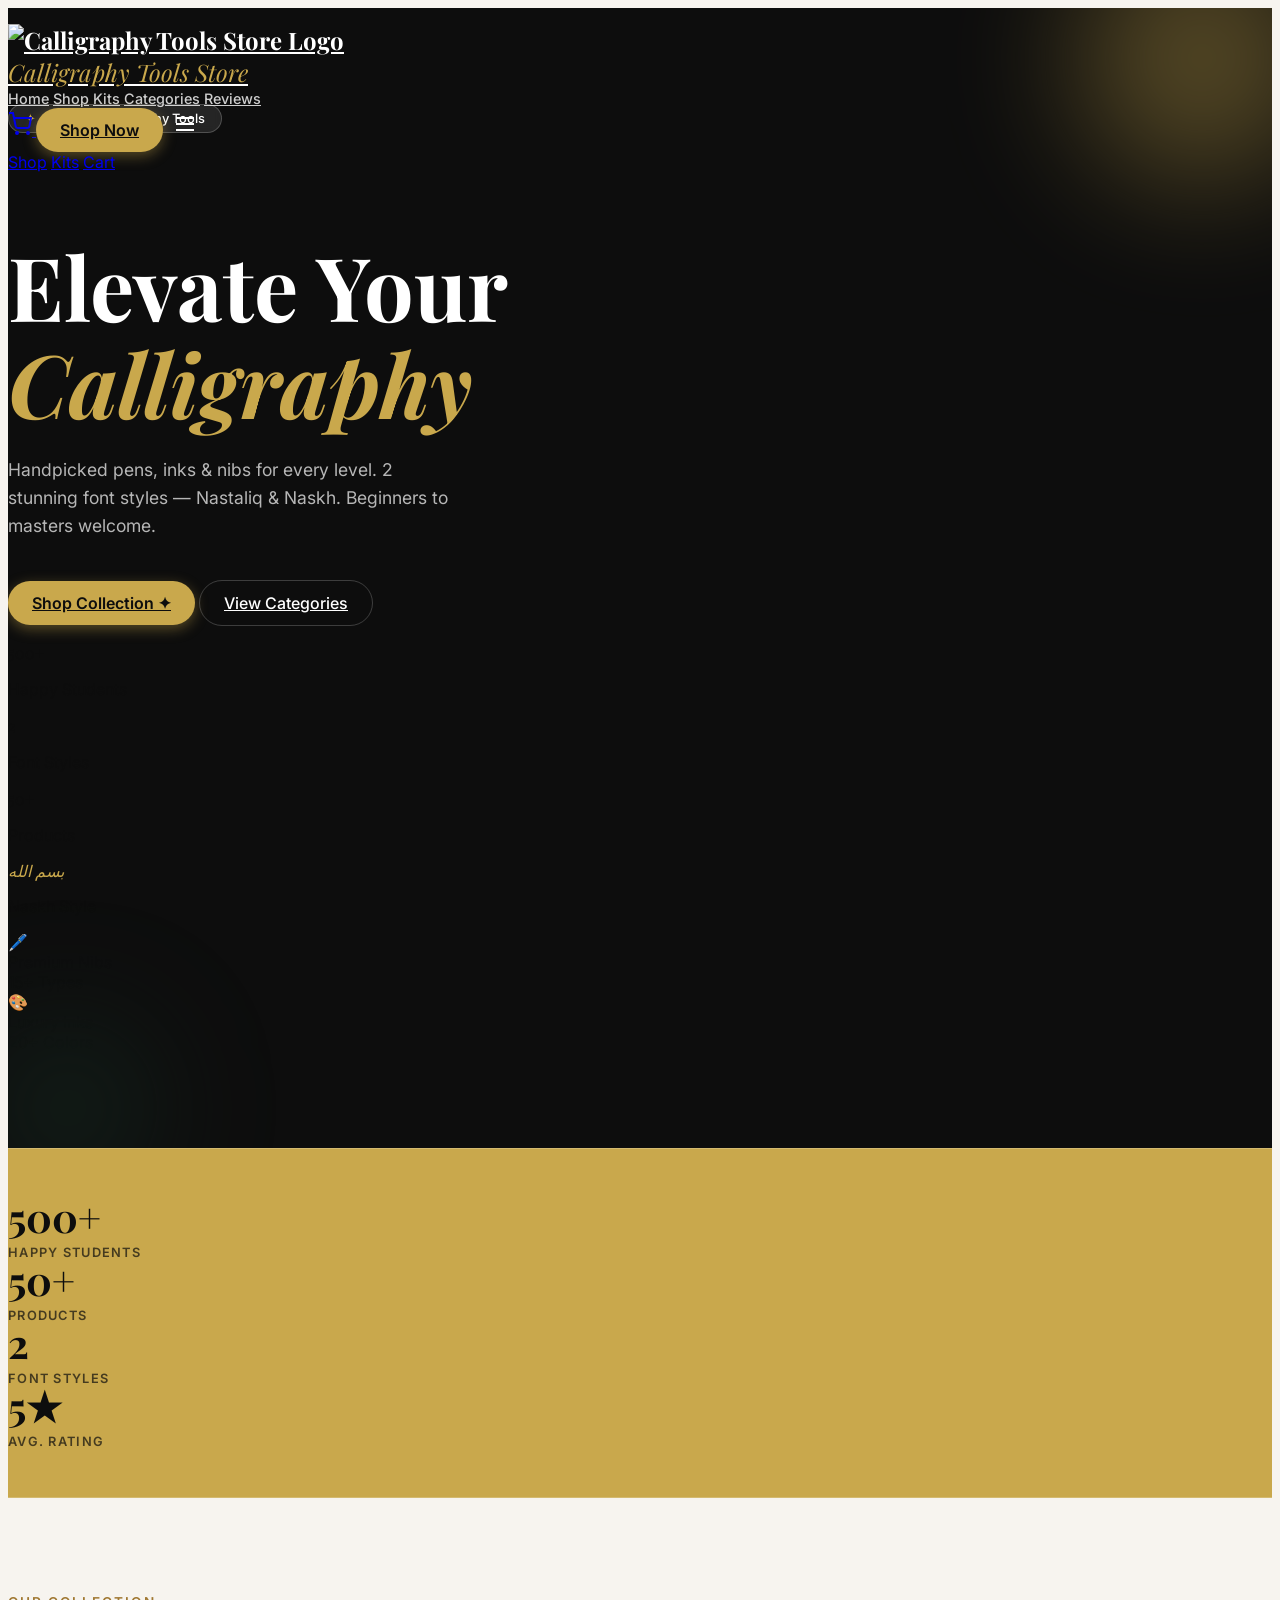
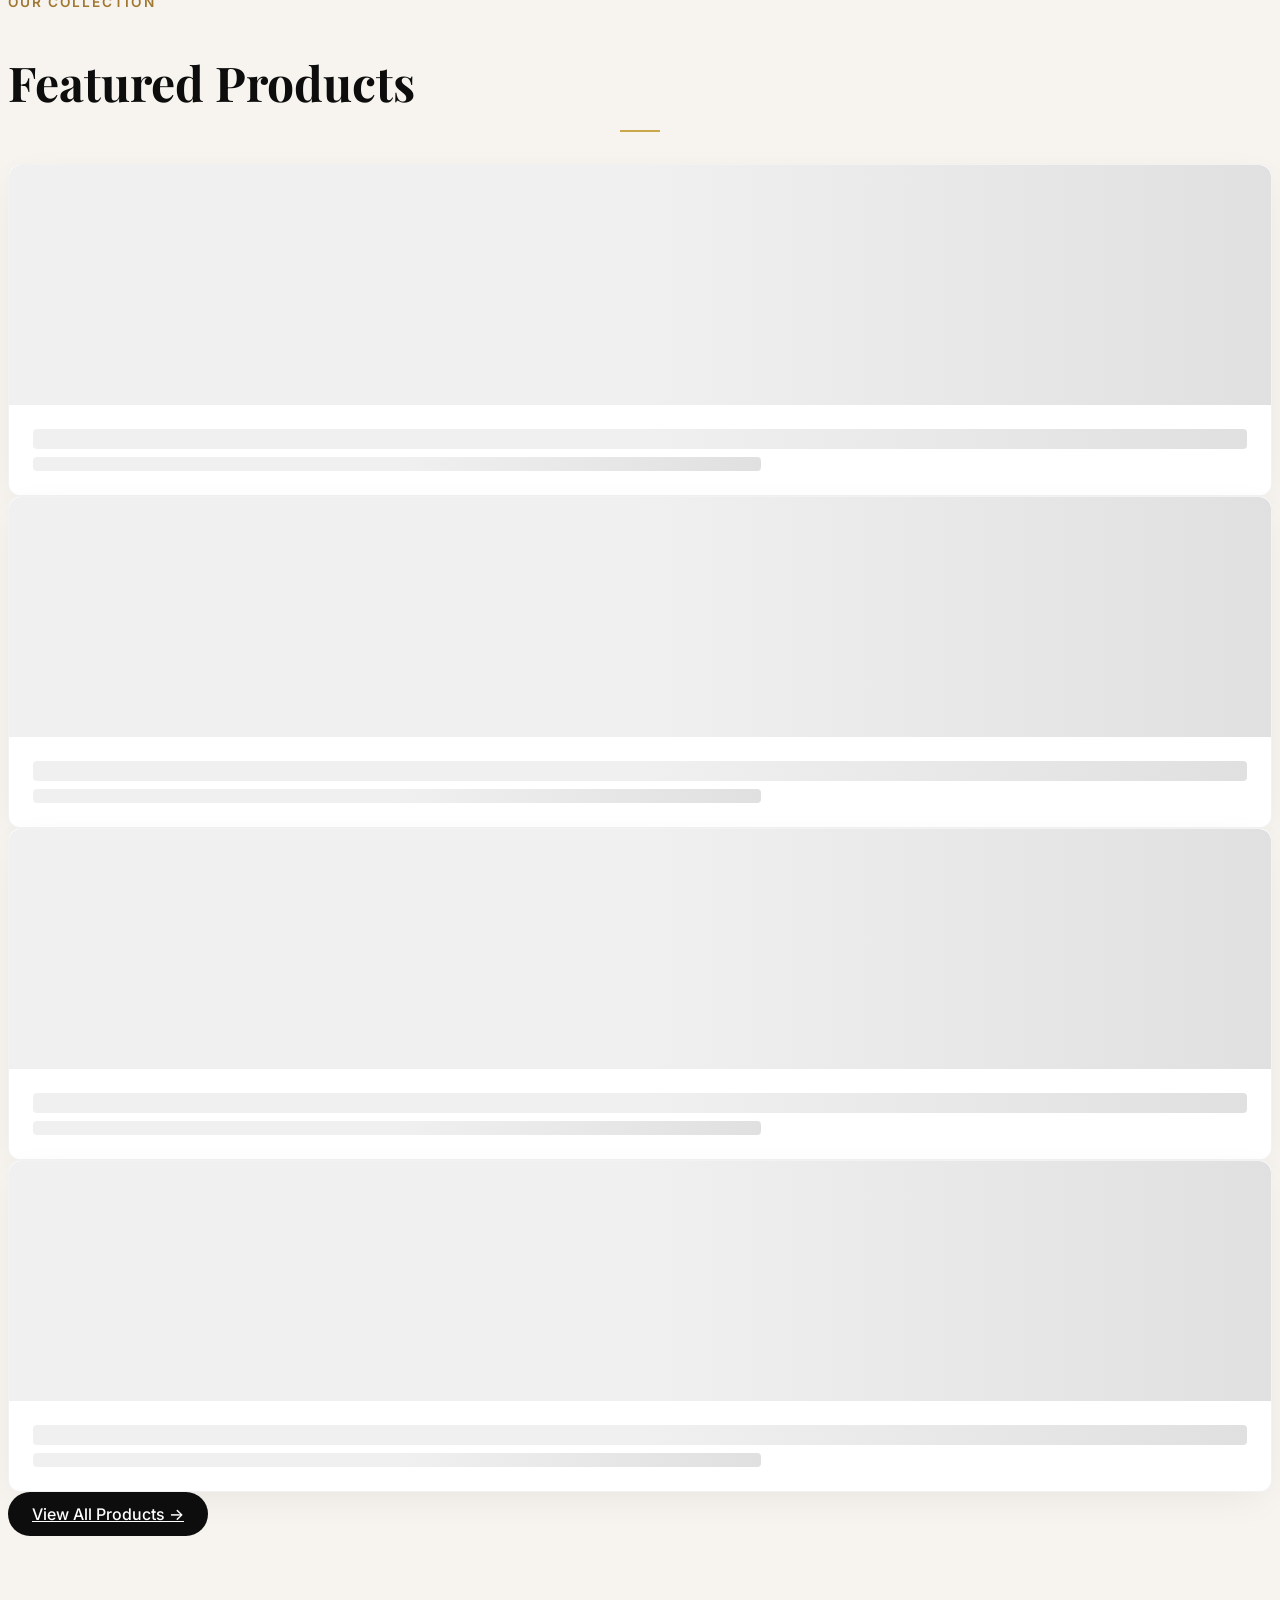
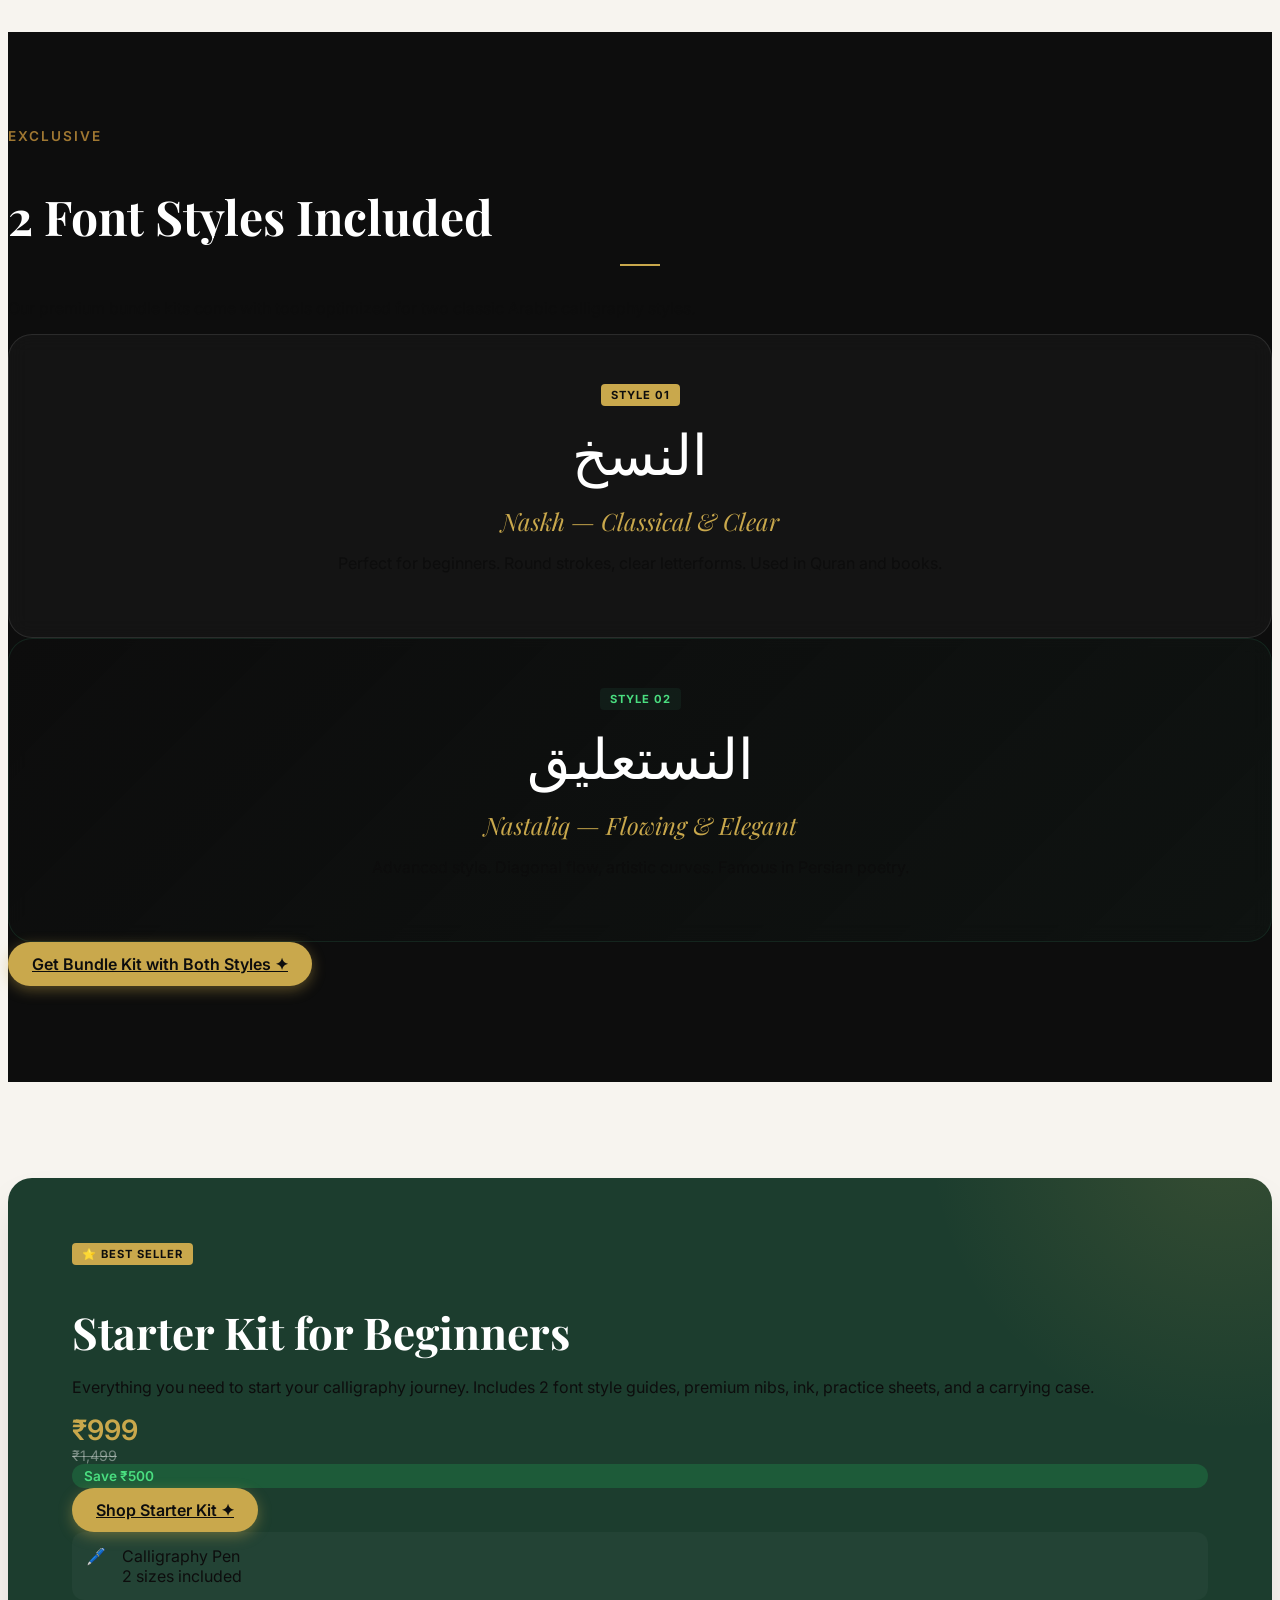
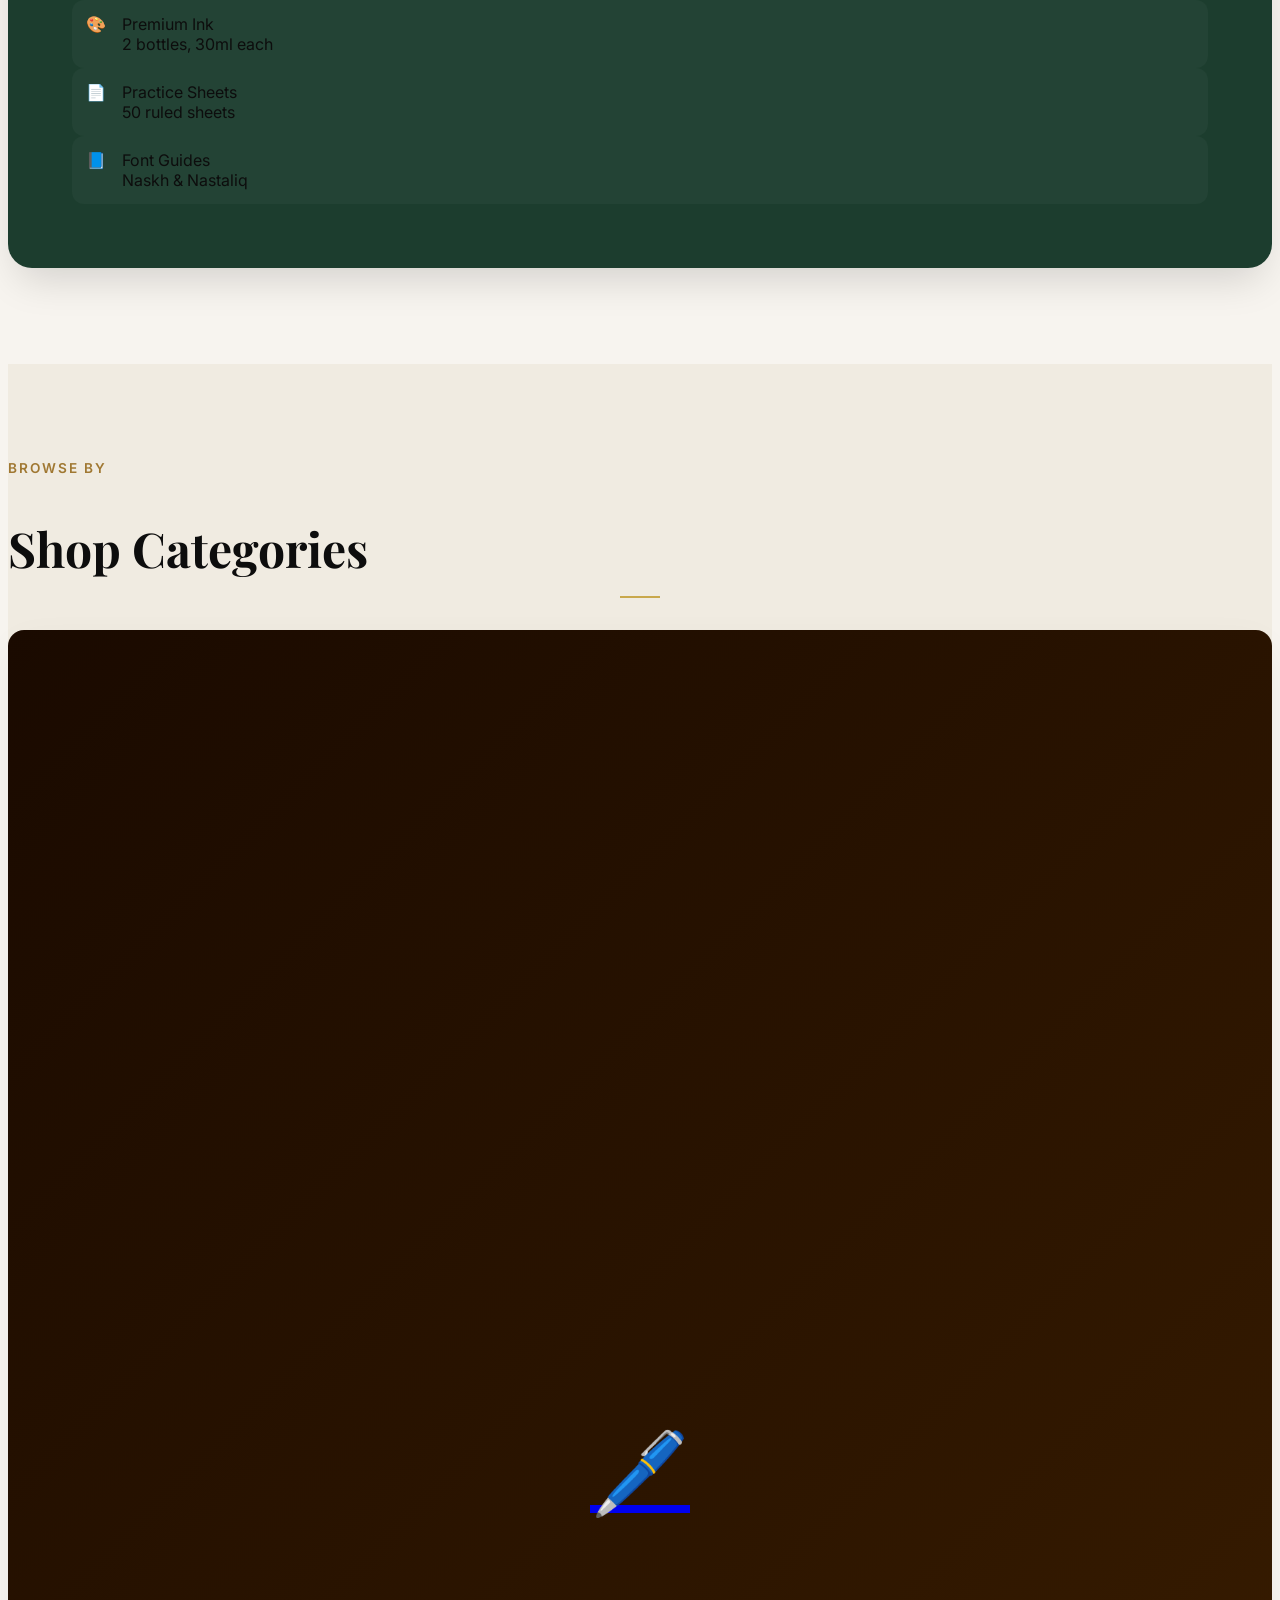
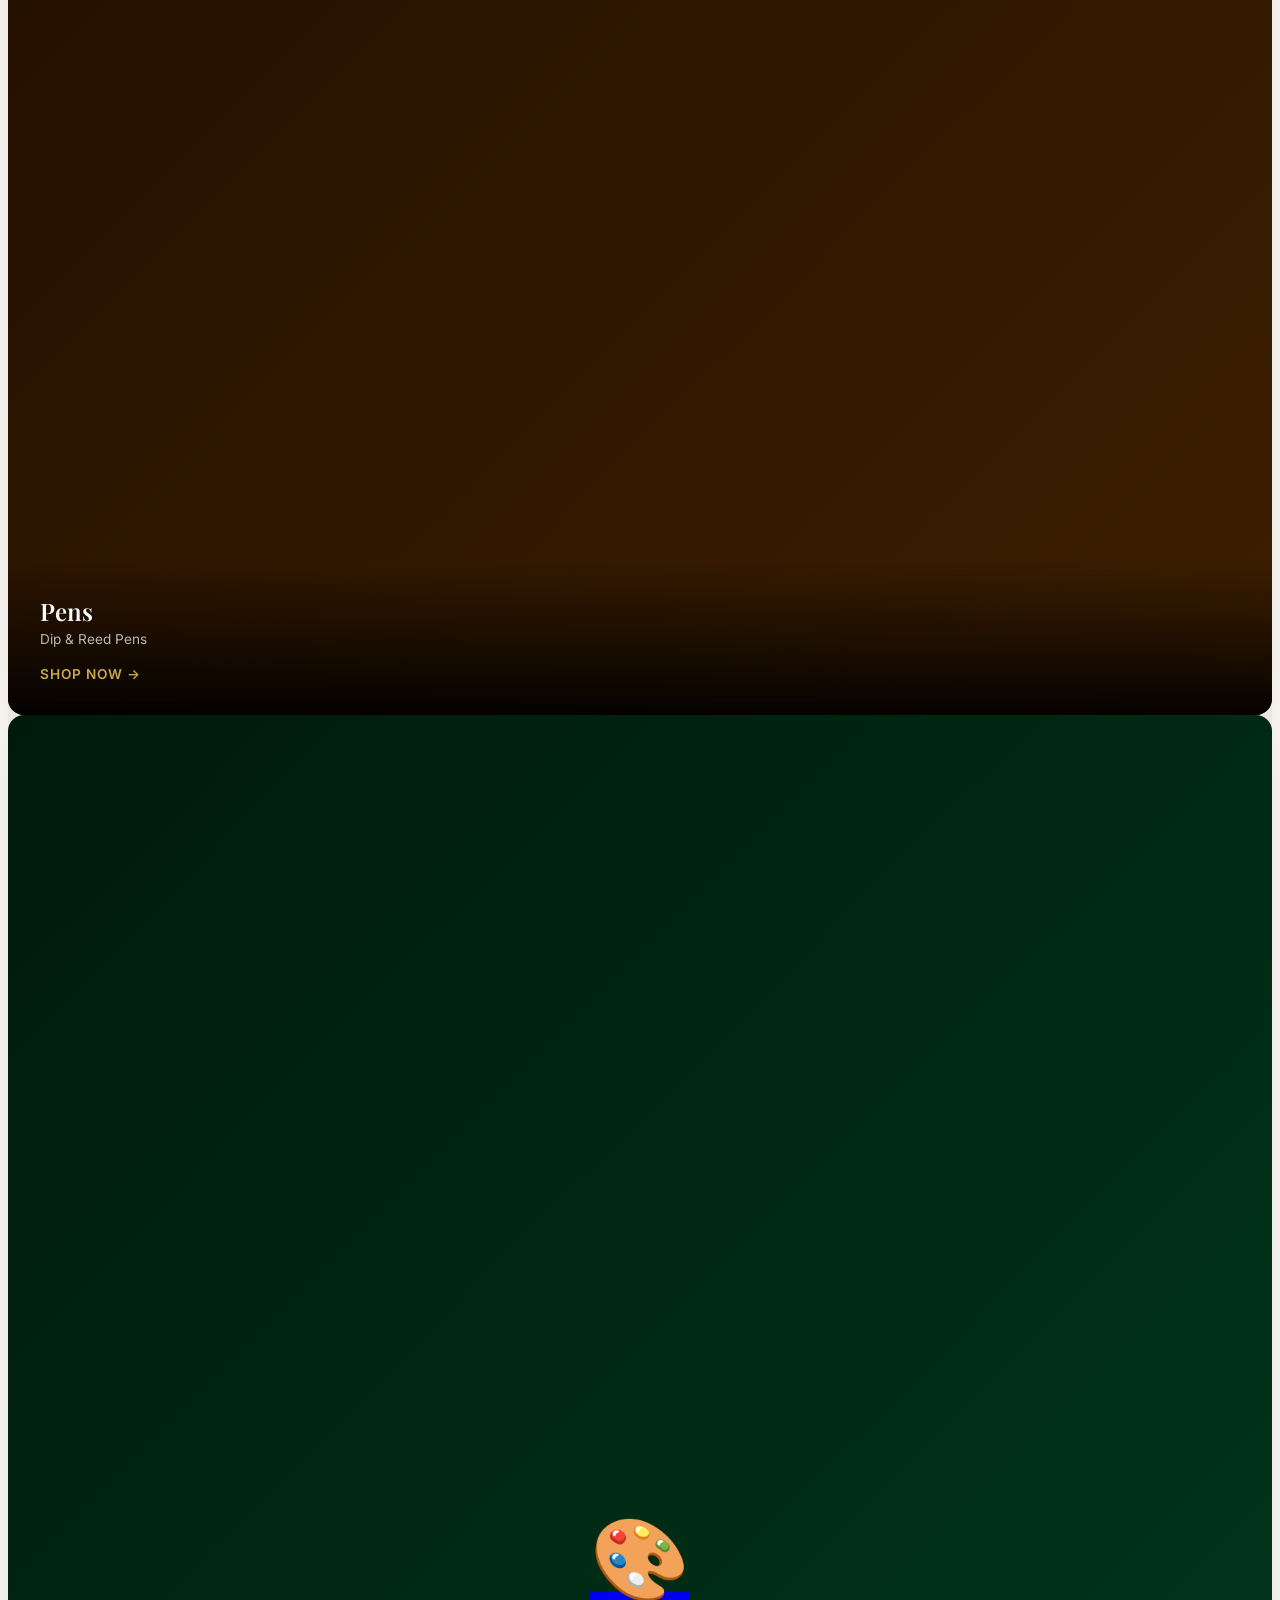
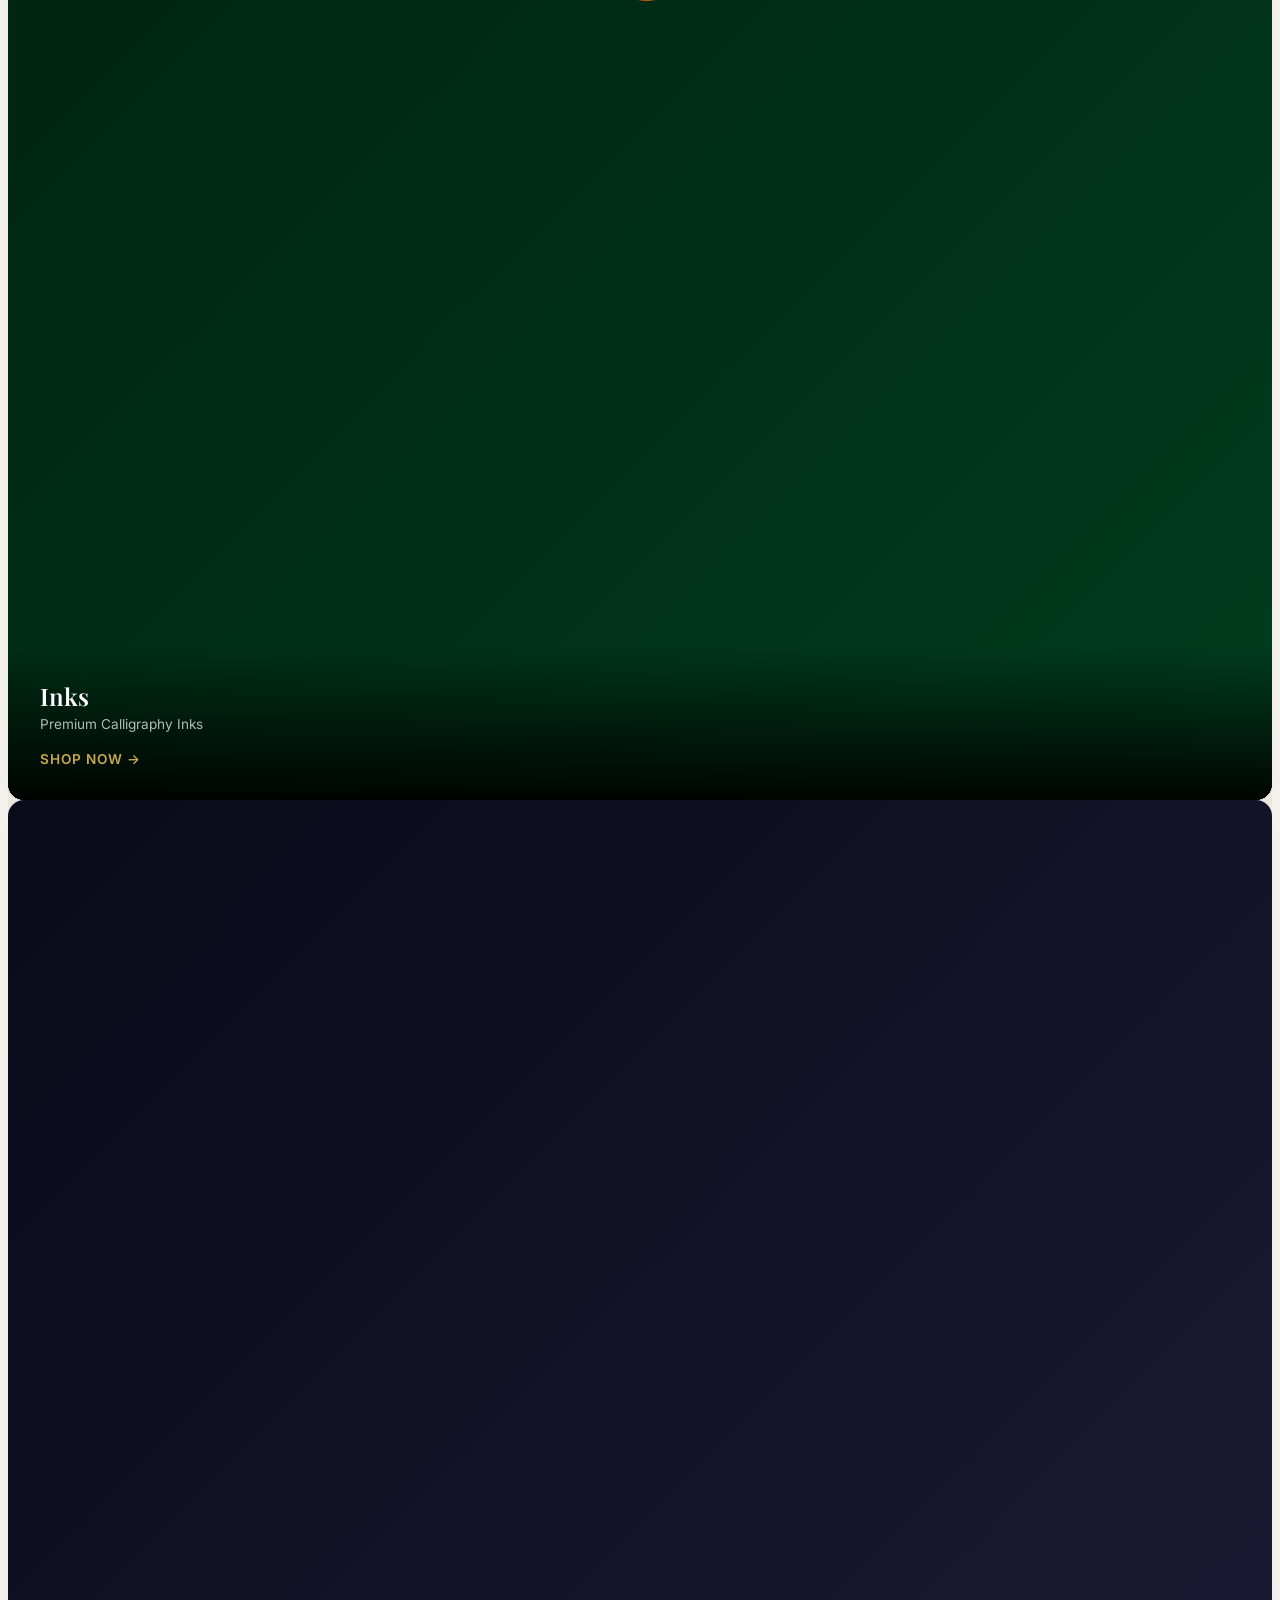
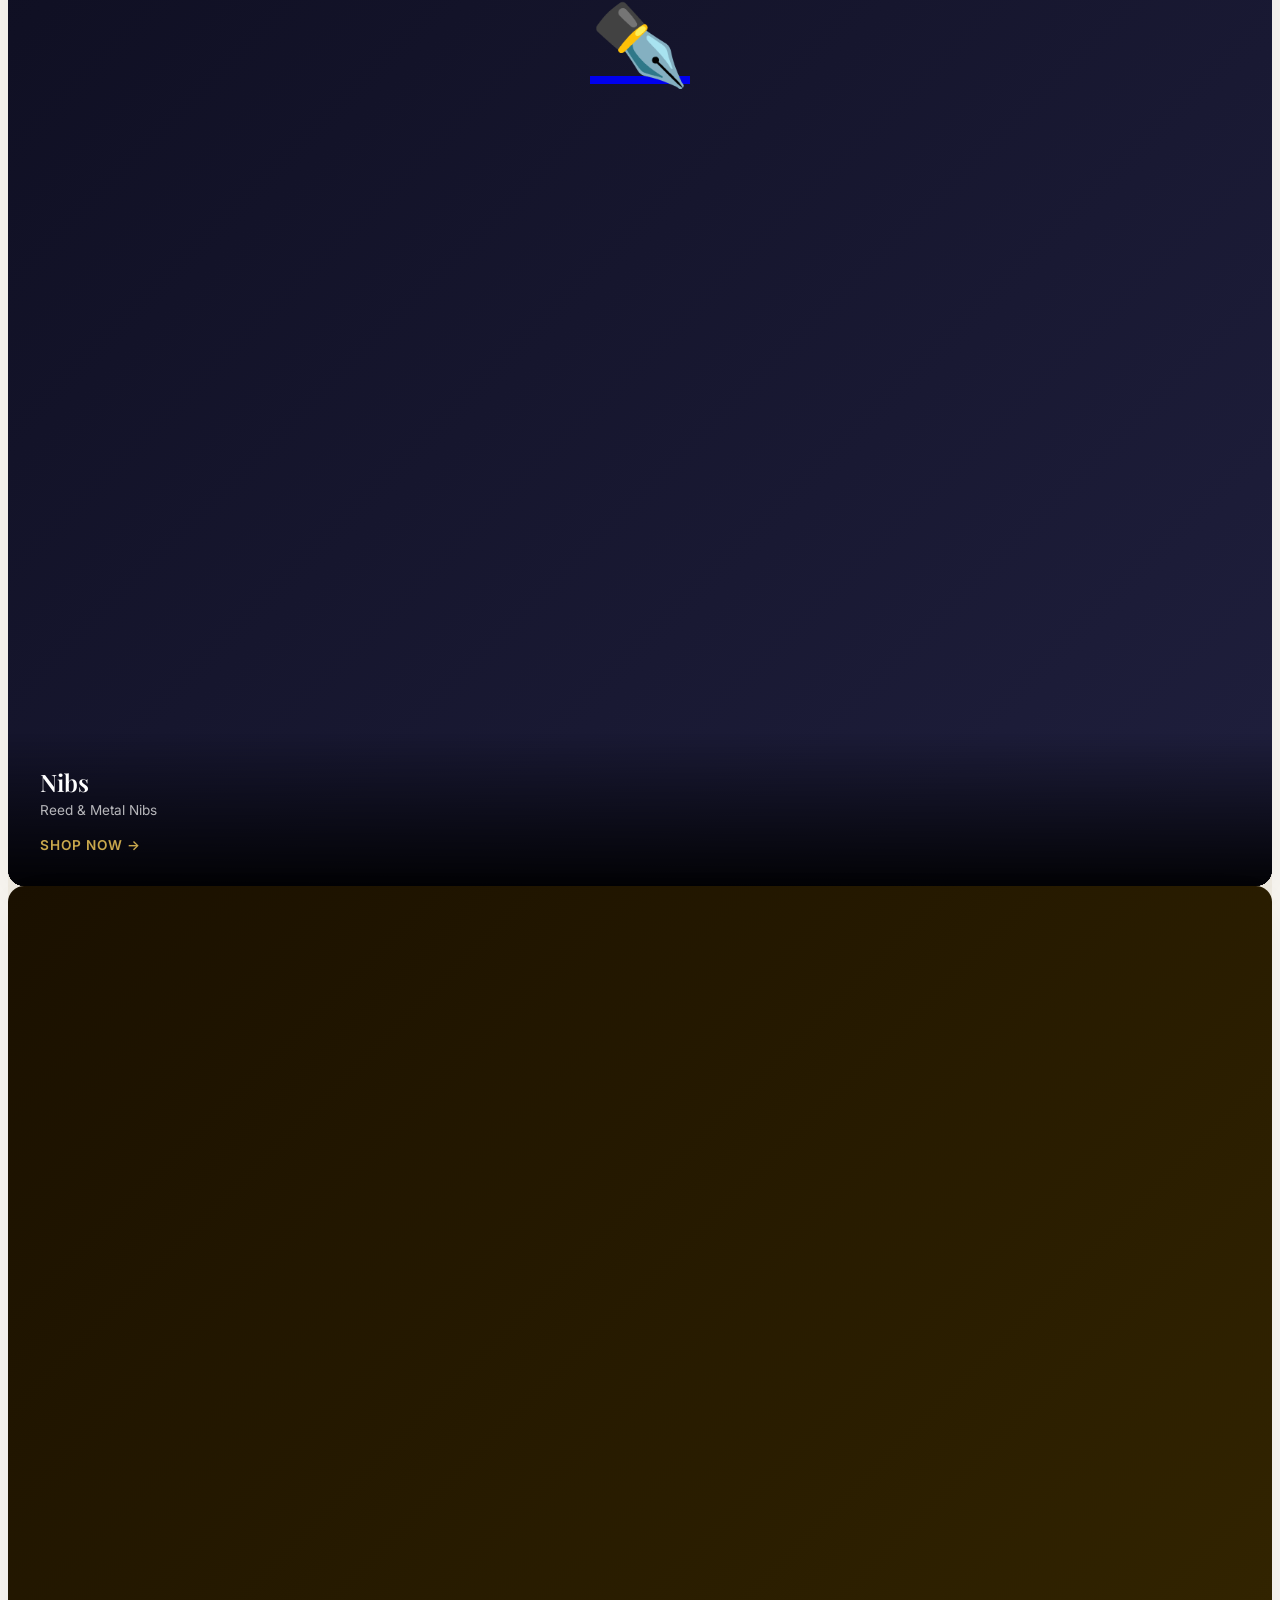
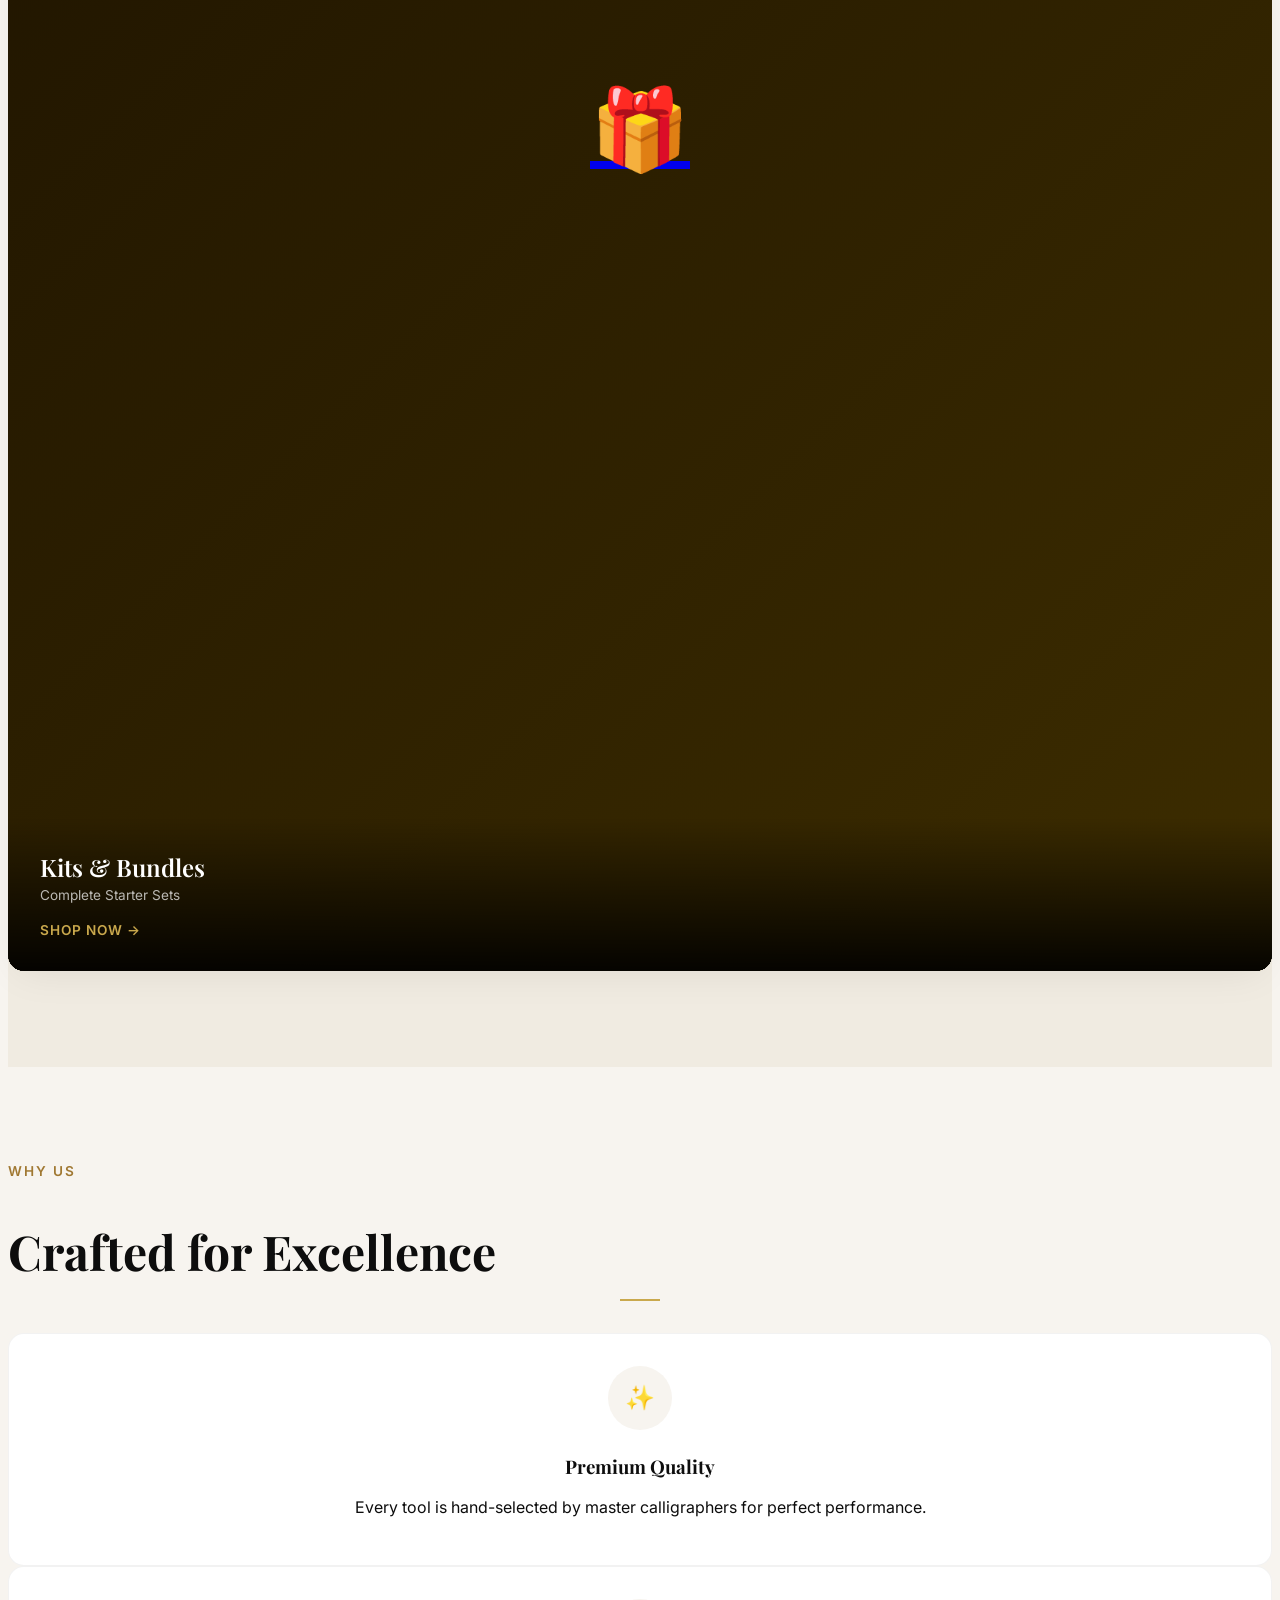
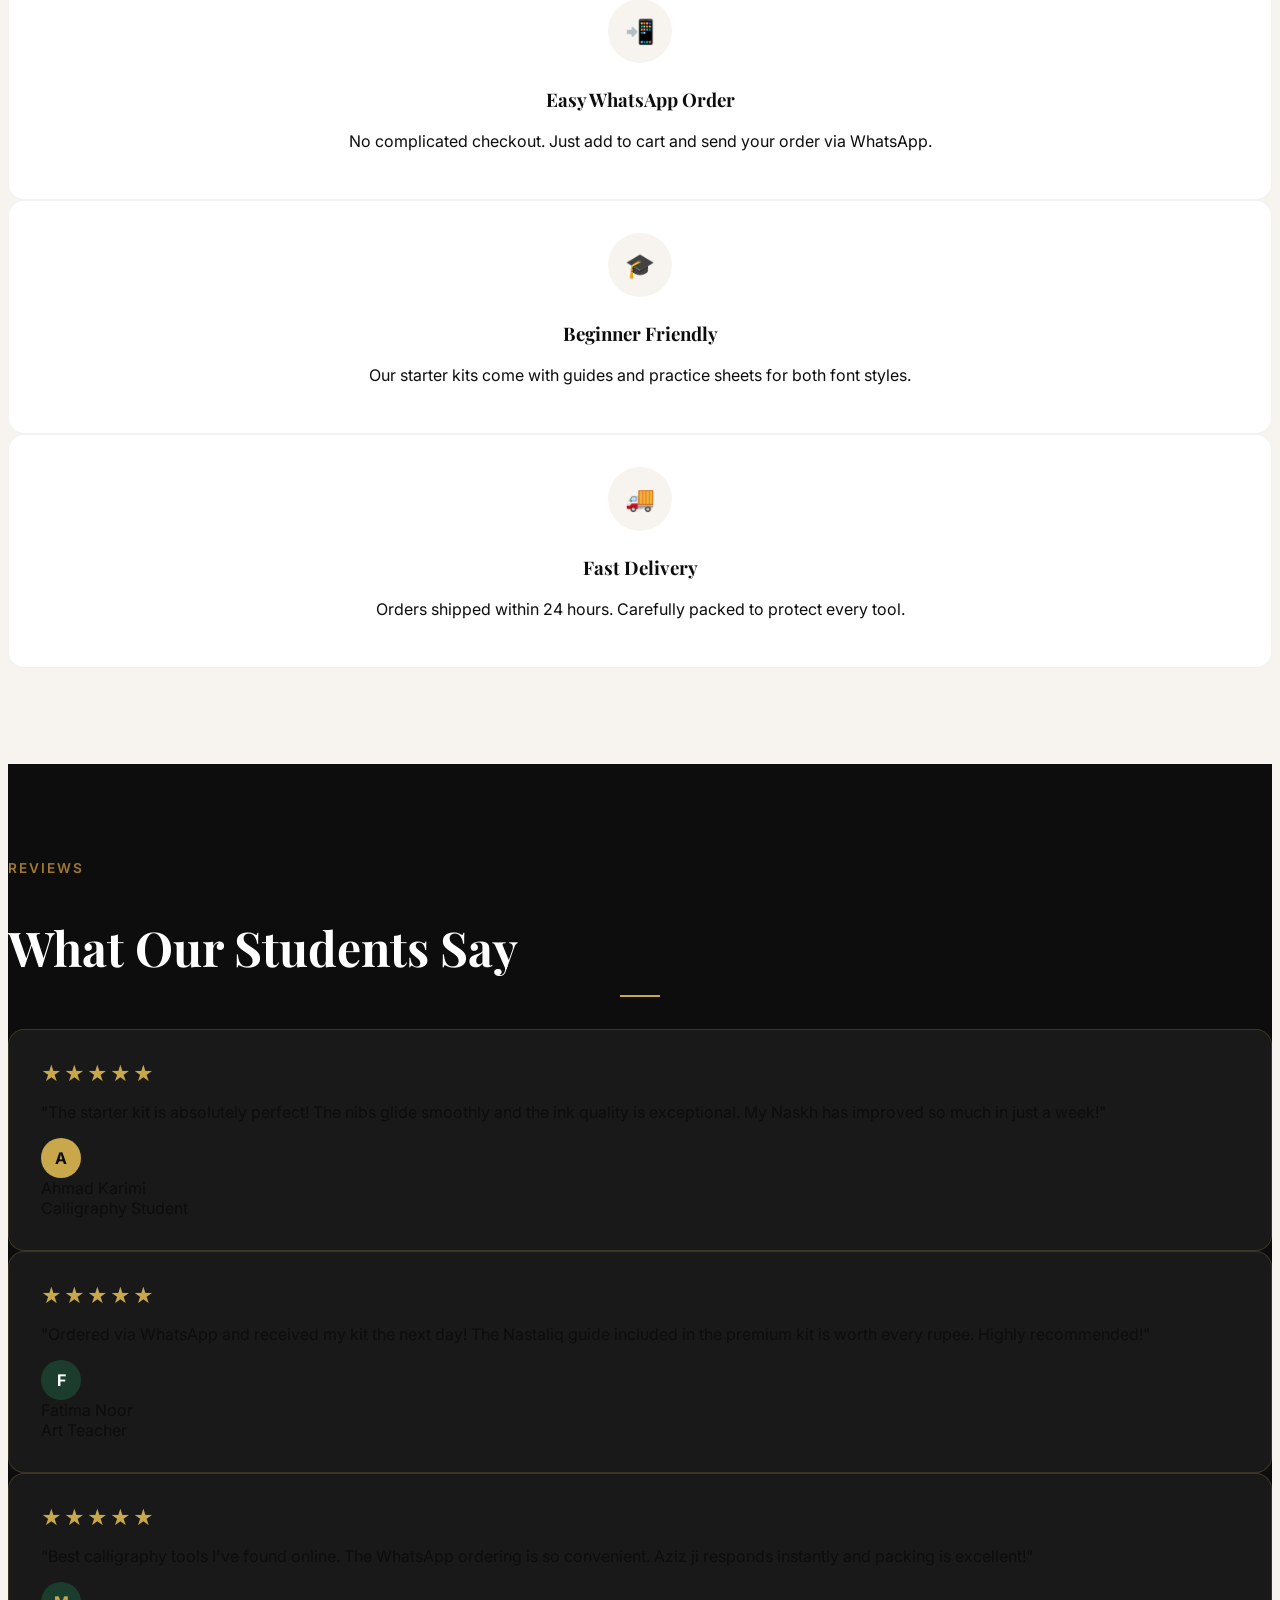
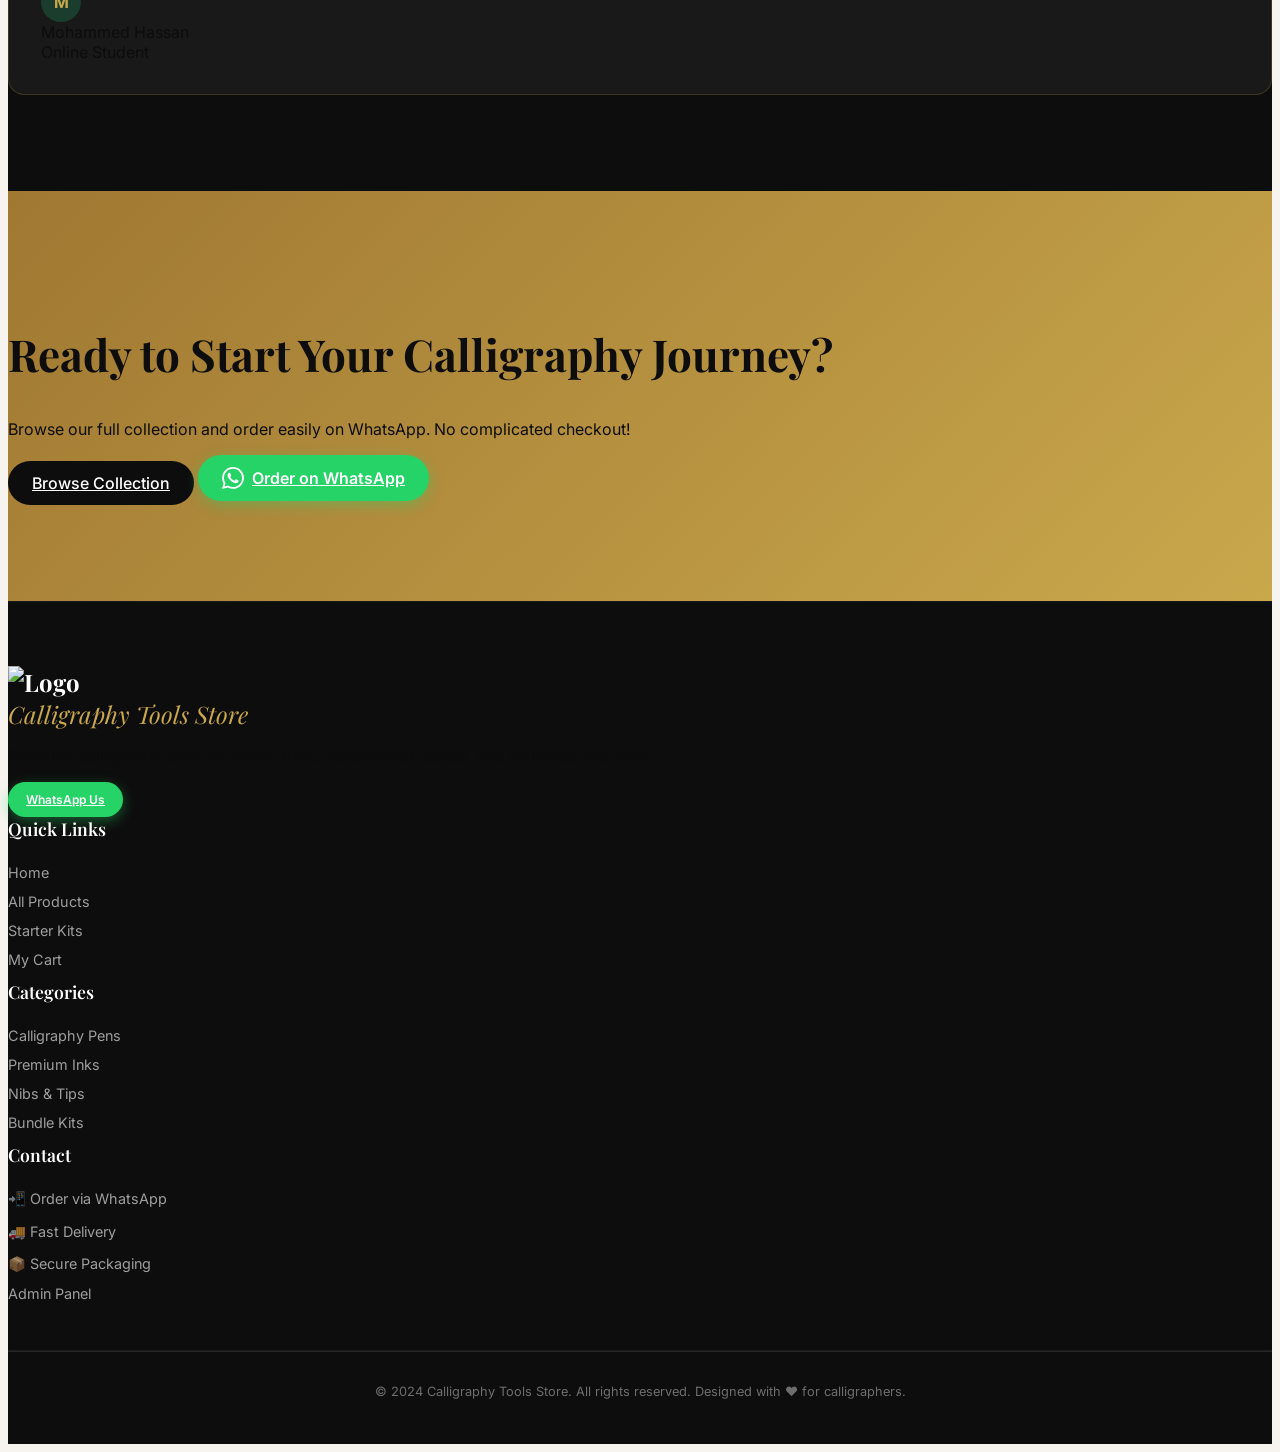
==== index.html @ 844e58b3 "Add files via upload" ====
<!DOCTYPE html>
<html lang="en">

<head>
  <meta charset="UTF-8" />
  <meta name="viewport" content="width=device-width,initial-scale=1" />
  <title>Calligraphy Tools Store — Premium Calligraphy Tools</title>
  <meta name="description"
    content="Discover premium calligraphy pens, inks, nibs and starter kits. Handpicked tools for beginners and masters. Shop now via WhatsApp." />
  <link rel="preconnect" href="https://fonts.googleapis.com" />
  <link rel="preconnect" href="https://fonts.gstatic.com" crossorigin />
  <link
    href="https://fonts.googleapis.com/css2?family=Playfair+Display:ital,wght@0,400;0,700;1,400;1,700&family=Inter:wght@300;400;500;600;700&display=swap"
    rel="stylesheet" />
  <link href="https://unpkg.com/aos@2.3.4/dist/aos.css" rel="stylesheet" />
  <link rel="stylesheet" href="css/styles.css" />
  <script src="https://cdn.tailwindcss.com"></script>
  <script>tailwind.config = { theme: { extend: { colors: { gold: '#C9A84C', 'gold-dark': '#A07832', cream: '#F7F4EF', 'dark-bg': '#0D0D0D', green: '#1C3D2E' }, fontFamily: { serif: ['Playfair Display', 'serif'], sans: ['Inter', 'sans-serif'] } } } }</script>
</head>

<body class="bg-[#F7F4EF]">

  <!-- ===== NAVIGATION ===== -->
  <nav id="main-nav">
    <div class="max-w-7xl mx-auto px-6 flex items-center justify-between">
      <a href="index.html" class="nav-logo flex items-center gap-3">
        <img src="https://i.ibb.co/xS6JG15G/logo.png" alt="Calligraphy Tools Store Logo" class="nav-logo-img">
        <div class="nav-logo-text">
          <span class="nav-logo-title">Calligraphy</span>
          <span class="nav-logo-sub">Tools Store</span>
        </div>
      </a>
      <div class="hidden md:flex items-center gap-8">
        <a href="index.html" class="nav-link">Home</a>
        <a href="products.html" class="nav-link">Shop</a>
        <a href="products.html?cat=kits" class="nav-link">Kits</a>
        <a href="#categories" class="nav-link">Categories</a>
        <a href="#testimonials" class="nav-link">Reviews</a>
      </div>
      <div class="flex items-center gap-4">
        <a href="cart.html" class="relative text-white hover:text-yellow-400 transition-colors">
          <svg width="24" height="24" fill="none" stroke="currentColor" stroke-width="2" viewBox="0 0 24 24">
            <circle cx="9" cy="21" r="1" />
            <circle cx="20" cy="21" r="1" />
            <path d="M1 1h4l2.68 13.39a2 2 0 0 0 2 1.61h9.72a2 2 0 0 0 2-1.61L23 6H6" />
          </svg>
          <span class="cart-badge" style="display:none;"></span>
        </a>
        <a href="products.html" class="btn-gold hidden md:inline-flex">Shop Now</a>
        <button id="mob-menu-btn" class="text-white md:hidden">
          <svg width="24" height="24" fill="none" stroke="currentColor" stroke-width="2" viewBox="0 0 24 24">
            <line x1="3" y1="6" x2="21" y2="6" />
            <line x1="3" y1="12" x2="21" y2="12" />
            <line x1="3" y1="18" x2="21" y2="18" />
          </svg>
        </button>
      </div>
    </div>
    <div id="mob-menu" class="hidden bg-black/90 backdrop-blur px-6 py-4 md:hidden">
      <a href="products.html" class="block text-white/80 py-2 hover:text-yellow-400">Shop</a>
      <a href="products.html?cat=kits" class="block text-white/80 py-2 hover:text-yellow-400">Kits</a>
      <a href="cart.html" class="block text-white/80 py-2 hover:text-yellow-400">Cart</a>
    </div>
  </nav>

  <!-- ===== HERO ===== -->
  <section class="hero">
    <div class="floating-el"
      style="width:300px;height:300px;background:radial-gradient(circle,#C9A84C,transparent);top:-100px;right:-80px;border-radius:50%;">
    </div>
    <div class="floating-el"
      style="width:200px;height:200px;background:radial-gradient(circle,#1C3D2E,transparent);bottom:-60px;left:-40px;border-radius:50%;animation-delay:3s;">
    </div>
    <div class="max-w-7xl mx-auto px-6 pt-16 pb-24 grid md:grid-cols-2 gap-16 items-center w-full relative z-10">
      <div>
        <div class="hero-badge fade-up">
          <span>✦</span> Premium Calligraphy Tools
        </div>
        <h1 class="hero-title fade-up text-6xl md:text-7xl" style="animation-delay:.1s">
          Elevate Your<br><span class="italic-gold">Calligraphy</span>
        </h1>
        <p class="hero-sub fade-up" style="animation-delay:.2s">Handpicked pens, inks & nibs for every level. 2 stunning
          font styles — Nastaliq & Naskh. Beginners to masters welcome.</p>
        <div class="flex flex-col sm:flex-row items-start gap-4 fade-up" style="animation-delay:.3s">
          <a href="products.html" class="btn-gold w-48 justify-center">Shop Collection ✦</a>
          <a href="#categories" class="btn-outline w-48 justify-center">View Categories</a>
        </div>
        <div class="flex gap-8 mt-10 fade-up" style="animation-delay:.4s">
          <div>
            <p class="font-bold text-[var(--gold)] text-xl font-playfair">500+</p>
            <p class="text-white/50 text-xs tracking-widest uppercase">Happy Students</p>
          </div>
          <div class="w-px bg-white/10"></div>
          <div>
            <p class="font-bold text-[var(--gold)] text-xl font-playfair">2</p>
            <p class="text-white/50 text-xs tracking-widest uppercase">Font Styles</p>
          </div>
          <div class="w-px bg-white/10"></div>
          <div>
            <p class="font-bold text-[var(--gold)] text-xl font-playfair">50+</p>
            <p class="text-white/50 text-xs tracking-widest uppercase">Products</p>
          </div>
        </div>
      </div>
      <div class="hidden md:flex flex-col gap-4 relative">
        <div class="bg-white/5 backdrop-blur border border-white/10 rounded-2xl p-8 text-center">
          <div class="font-preview-script text-5xl mb-4"
            style="color:var(--gold);font-family:'Playfair Display',serif;font-style:italic;">بسم الله</div>
          <p class="text-white/50 text-xs tracking-widest uppercase">Naskh Style</p>
        </div>
        <div class="grid grid-cols-2 gap-4">
          <div class="bg-white/5 backdrop-blur border border-[var(--gold)]/20 rounded-2xl p-6 text-center">
            <div class="text-3xl mb-2">🖊️</div>
            <div class="text-white text-sm font-semibold">Premium Nibs</div>
            <div class="text-white/40 text-xs mt-1">15+ Types</div>
          </div>
          <div class="bg-white/5 backdrop-blur border border-[var(--gold)]/20 rounded-2xl p-6 text-center">
            <div class="text-3xl mb-2">🎨</div>
            <div class="text-white text-sm font-semibold">Luxury Inks</div>
            <div class="text-white/40 text-xs mt-1">20+ Colors</div>
          </div>
        </div>
      </div>
    </div>
  </section>

  <!-- ===== STATS ===== -->
  <div class="stats-bar">
    <div class="max-w-7xl mx-auto px-6 grid grid-cols-2 md:grid-cols-4 gap-8 text-center">
      <div data-aos="fade-up">
        <div class="stat-num">500+</div>
        <div class="stat-lbl">Happy Students</div>
      </div>
      <div data-aos="fade-up" data-aos-delay="100">
        <div class="stat-num">50+</div>
        <div class="stat-lbl">Products</div>
      </div>
      <div data-aos="fade-up" data-aos-delay="200">
        <div class="stat-num">2</div>
        <div class="stat-lbl">Font Styles</div>
      </div>
      <div data-aos="fade-up" data-aos-delay="300">
        <div class="stat-num">5★</div>
        <div class="stat-lbl">Avg. Rating</div>
      </div>
    </div>
  </div>

  <!-- ===== FEATURED PRODUCTS ===== -->
  <section id="featured">
    <div class="max-w-7xl mx-auto px-6">
      <div class="text-center mb-12" data-aos="fade-up">
        <span class="lbl">Our Collection</span>
        <h2 class="sec-title">Featured Products</h2>
        <div class="divider center"></div>
      </div>
      <div id="featured-grid" class="grid grid-cols-1 sm:grid-cols-2 lg:grid-cols-4 gap-6">
        <!-- Populated by JS -->
        <div class="prod-card">
          <div class="skeleton" style="height:240px;border-radius:12px 12px 0 0;"></div>
          <div class="prod-card-body">
            <div class="skeleton" style="height:20px;"></div>
            <div class="skeleton" style="height:14px;margin-top:8px;width:60%;"></div>
          </div>
        </div>
        <div class="prod-card">
          <div class="skeleton" style="height:240px;border-radius:12px 12px 0 0;"></div>
          <div class="prod-card-body">
            <div class="skeleton" style="height:20px;"></div>
            <div class="skeleton" style="height:14px;margin-top:8px;width:60%;"></div>
          </div>
        </div>
        <div class="prod-card">
          <div class="skeleton" style="height:240px;border-radius:12px 12px 0 0;"></div>
          <div class="prod-card-body">
            <div class="skeleton" style="height:20px;"></div>
            <div class="skeleton" style="height:14px;margin-top:8px;width:60%;"></div>
          </div>
        </div>
        <div class="prod-card">
          <div class="skeleton" style="height:240px;border-radius:12px 12px 0 0;"></div>
          <div class="prod-card-body">
            <div class="skeleton" style="height:20px;"></div>
            <div class="skeleton" style="height:14px;margin-top:8px;width:60%;"></div>
          </div>
        </div>
      </div>
      <div class="text-center mt-10" data-aos="fade-up"><a href="products.html" class="btn-dark">View All Products →</a>
      </div>
    </div>
  </section>

  <!-- ===== FONT STYLES SECTION ===== -->
  <section style="background:var(--dark);">
    <div class="max-w-7xl mx-auto px-6">
      <div class="text-center mb-12" data-aos="fade-up">
        <span class="lbl">Exclusive</span>
        <h2 class="sec-title light">2 Font Styles Included</h2>
        <div class="divider center"></div>
        <p class="text-white/60 max-w-lg mx-auto">Our premium bundle kits come with tools optimized for two classic
          Arabic calligraphy styles.</p>
      </div>
      <div class="grid md:grid-cols-2 gap-8">
        <div class="font-preview" data-aos="fade-right">
          <div style="position:relative;z-index:1;">
            <div class="tag tag-premium mb-4" style="margin:0 auto 16px;width:fit-content;">Style 01</div>
            <div class="font-preview-script" style="font-size:clamp(36px,5vw,56px);">النسخ</div>
            <div class="font-preview-label">Naskh — Classical & Clear</div>
            <p class="text-white/40 text-sm mt-4">Perfect for beginners. Round strokes, clear letterforms. Used in Quran
              and books.</p>
          </div>
        </div>
        <div class="font-preview" data-aos="fade-left"
          style="border-color:rgba(28,61,46,.5);background:linear-gradient(135deg,#0D0D0D,#1C3D2E20);">
          <div style="position:relative;z-index:1;">
            <div class="tag tag-bundle mb-4"
              style="margin:0 auto 16px;width:fit-content;background:rgba(28,61,46,.3);color:#4ade80;">Style 02</div>
            <div class="font-preview-script" style="font-size:clamp(36px,5vw,56px);">النستعليق</div>
            <div class="font-preview-label">Nastaliq — Flowing & Elegant</div>
            <p class="text-white/40 text-sm mt-4">Advanced style. Diagonal flow, artistic curves. Famous in Persian
              poetry.</p>
          </div>
        </div>
      </div>
      <div class="mt-10 text-center" data-aos="fade-up">
        <a href="products.html?cat=kits" class="btn-gold">Get Bundle Kit with Both Styles ✦</a>
      </div>
    </div>
  </section>

  <!-- ===== STARTER KIT HIGHLIGHT ===== -->
  <section>
    <div class="max-w-7xl mx-auto px-6">
      <div class="bundle-box relative" data-aos="fade-up">
        <div class="grid md:grid-cols-2 gap-8 items-center" style="position:relative;z-index:1;">
          <div>
            <div class="tag tag-premium mb-4">⭐ Best Seller</div>
            <h2 class="sec-title light" style="color:#fff;font-size:clamp(28px,4vw,44px);">Starter Kit for Beginners
            </h2>
            <p class="text-white/60 mt-4 mb-6">Everything you need to start your calligraphy journey. Includes 2 font
              style guides, premium nibs, ink, practice sheets, and a carrying case.</p>
            <div class="flex items-center gap-4 mb-8">
              <div class="prod-price" style="color:var(--gold);font-size:28px;">₹999</div>
              <div class="prod-orig" style="color:rgba(255,255,255,.4);">₹1,499</div>
              <div class="savings">Save ₹500</div>
            </div>
            <a href="products.html?type=bundle&highlight=starter" class="btn-gold">Shop Starter Kit ✦</a>
          </div>
          <div class="grid grid-cols-2 gap-4">
            <div class="bundle-item"
              style="border-color:rgba(201,168,76,.1);background:rgba(255,255,255,.03);border-radius:12px;padding:14px;">
              <span class="text-2xl">🖊️</span>
              <div>
                <div class="text-white text-sm font-semibold">Calligraphy Pen</div>
                <div class="text-white/40 text-xs">2 sizes included</div>
              </div>
            </div>
            <div class="bundle-item"
              style="border-color:rgba(201,168,76,.1);background:rgba(255,255,255,.03);border-radius:12px;padding:14px;">
              <span class="text-2xl">🎨</span>
              <div>
                <div class="text-white text-sm font-semibold">Premium Ink</div>
                <div class="text-white/40 text-xs">2 bottles, 30ml each</div>
              </div>
            </div>
            <div class="bundle-item"
              style="border-color:rgba(201,168,76,.1);background:rgba(255,255,255,.03);border-radius:12px;padding:14px;">
              <span class="text-2xl">📄</span>
              <div>
                <div class="text-white text-sm font-semibold">Practice Sheets</div>
                <div class="text-white/40 text-xs">50 ruled sheets</div>
              </div>
            </div>
            <div class="bundle-item"
              style="border-color:rgba(201,168,76,.1);background:rgba(255,255,255,.03);border-radius:12px;padding:14px;">
              <span class="text-2xl">📘</span>
              <div>
                <div class="text-white text-sm font-semibold">Font Guides</div>
                <div class="text-white/40 text-xs">Naskh & Nastaliq</div>
              </div>
            </div>
          </div>
        </div>
      </div>
    </div>
  </section>

  <!-- ===== CATEGORIES ===== -->
  <section id="categories" style="background:var(--cream-2);">
    <div class="max-w-7xl mx-auto px-6">
      <div class="text-center mb-12" data-aos="fade-up">
        <span class="lbl">Browse By</span>
        <h2 class="sec-title">Shop Categories</h2>
        <div class="divider center"></div>
      </div>
      <div class="grid grid-cols-2 md:grid-cols-4 gap-6">
        <a href="products.html?cat=pens" class="cat-card" data-aos="fade-up">
          <div
            style="width:100%;height:100%;background:linear-gradient(135deg,#1a0a00,#3d1f00);display:flex;align-items:center;justify-content:center;font-size:80px;">
            🖊️</div>
          <div class="cat-card-info">
            <div class="cat-card-name">Pens</div>
            <div class="cat-card-count">Dip & Reed Pens</div>
            <div class="cat-arrow">Shop Now →</div>
          </div>
        </a>
        <a href="products.html?cat=inks" class="cat-card" data-aos="fade-up" data-aos-delay="100">
          <div
            style="width:100%;height:100%;background:linear-gradient(135deg,#001a0a,#003d1f);display:flex;align-items:center;justify-content:center;font-size:80px;">
            🎨</div>
          <div class="cat-card-info">
            <div class="cat-card-name">Inks</div>
            <div class="cat-card-count">Premium Calligraphy Inks</div>
            <div class="cat-arrow">Shop Now →</div>
          </div>
        </a>
        <a href="products.html?cat=nibs" class="cat-card" data-aos="fade-up" data-aos-delay="200">
          <div
            style="width:100%;height:100%;background:linear-gradient(135deg,#0a0a1a,#1f1f3d);display:flex;align-items:center;justify-content:center;font-size:80px;">
            ✒️</div>
          <div class="cat-card-info">
            <div class="cat-card-name">Nibs</div>
            <div class="cat-card-count">Reed & Metal Nibs</div>
            <div class="cat-arrow">Shop Now →</div>
          </div>
        </a>
        <a href="products.html?cat=kits" class="cat-card" data-aos="fade-up" data-aos-delay="300">
          <div
            style="width:100%;height:100%;background:linear-gradient(135deg,#1a1000,#3d2d00);display:flex;align-items:center;justify-content:center;font-size:80px;">
            🎁</div>
          <div class="cat-card-info">
            <div class="cat-card-name">Kits & Bundles</div>
            <div class="cat-card-count">Complete Starter Sets</div>
            <div class="cat-arrow">Shop Now →</div>
          </div>
        </a>
      </div>
    </div>
  </section>

  <!-- ===== WHY CHOOSE US ===== -->
  <section>
    <div class="max-w-7xl mx-auto px-6">
      <div class="text-center mb-12" data-aos="fade-up">
        <span class="lbl">Why Us</span>
        <h2 class="sec-title">Crafted for Excellence</h2>
        <div class="divider center"></div>
      </div>
      <div class="grid grid-cols-1 sm:grid-cols-2 lg:grid-cols-4 gap-6">
        <div class="why-card" data-aos="fade-up">
          <div class="why-icon">✨</div>
          <h3 class="font-playfair text-lg font-bold mb-2">Premium Quality</h3>
          <p class="text-sm text-gray-500">Every tool is hand-selected by master calligraphers for perfect performance.
          </p>
        </div>
        <div class="why-card" data-aos="fade-up" data-aos-delay="100">
          <div class="why-icon">📲</div>
          <h3 class="font-playfair text-lg font-bold mb-2">Easy WhatsApp Order</h3>
          <p class="text-sm text-gray-500">No complicated checkout. Just add to cart and send your order via WhatsApp.
          </p>
        </div>
        <div class="why-card" data-aos="fade-up" data-aos-delay="200">
          <div class="why-icon">🎓</div>
          <h3 class="font-playfair text-lg font-bold mb-2">Beginner Friendly</h3>
          <p class="text-sm text-gray-500">Our starter kits come with guides and practice sheets for both font styles.
          </p>
        </div>
        <div class="why-card" data-aos="fade-up" data-aos-delay="300">
          <div class="why-icon">🚚</div>
          <h3 class="font-playfair text-lg font-bold mb-2">Fast Delivery</h3>
          <p class="text-sm text-gray-500">Orders shipped within 24 hours. Carefully packed to protect every tool.</p>
        </div>
      </div>
    </div>
  </section>

  <!-- ===== TESTIMONIALS ===== -->
  <section id="testimonials" style="background:var(--dark);">
    <div class="max-w-7xl mx-auto px-6">
      <div class="text-center mb-12" data-aos="fade-up">
        <span class="lbl">Reviews</span>
        <h2 class="sec-title light">What Our Students Say</h2>
        <div class="divider center"></div>
      </div>
      <div class="grid md:grid-cols-3 gap-6">
        <div class="testi-card" data-aos="fade-up"
          style="background:rgba(255,255,255,.05);border-color:rgba(201,168,76,.2);">
          <div class="stars mb-3">★★★★★</div>
          <p class="text-white/70 text-sm leading-relaxed mb-6">"The starter kit is absolutely perfect! The nibs glide
            smoothly and the ink quality is exceptional. My Naskh has improved so much in just a week!"</p>
          <div class="flex items-center gap-3">
            <div
              style="width:40px;height:40px;border-radius:50%;background:var(--gold);display:flex;align-items:center;justify-content:center;font-weight:700;color:var(--dark);">
              A</div>
            <div>
              <div class="text-white font-semibold text-sm">Ahmad Karimi</div>
              <div class="text-white/40 text-xs">Calligraphy Student</div>
            </div>
          </div>
        </div>
        <div class="testi-card" data-aos="fade-up" data-aos-delay="100"
          style="background:rgba(255,255,255,.05);border-color:rgba(201,168,76,.2);">
          <div class="stars mb-3">★★★★★</div>
          <p class="text-white/70 text-sm leading-relaxed mb-6">"Ordered via WhatsApp and received my kit the next day!
            The Nastaliq guide included in the premium kit is worth every rupee. Highly recommended!"</p>
          <div class="flex items-center gap-3">
            <div
              style="width:40px;height:40px;border-radius:50%;background:var(--green);display:flex;align-items:center;justify-content:center;font-weight:700;color:#fff;">
              F</div>
            <div>
              <div class="text-white font-semibold text-sm">Fatima Noor</div>
              <div class="text-white/40 text-xs">Art Teacher</div>
            </div>
          </div>
        </div>
        <div class="testi-card" data-aos="fade-up" data-aos-delay="200"
          style="background:rgba(255,255,255,.05);border-color:rgba(201,168,76,.2);">
          <div class="stars mb-3">★★★★★</div>
          <p class="text-white/70 text-sm leading-relaxed mb-6">"Best calligraphy tools I've found online. The WhatsApp
            ordering is so convenient. Aziz ji responds instantly and packing is excellent!"</p>
          <div class="flex items-center gap-3">
            <div
              style="width:40px;height:40px;border-radius:50%;background:#1a3d2e;display:flex;align-items:center;justify-content:center;font-weight:700;color:var(--gold);">
              M</div>
            <div>
              <div class="text-white font-semibold text-sm">Mohammed Hassan</div>
              <div class="text-white/40 text-xs">Online Student</div>
            </div>
          </div>
        </div>
      </div>
    </div>
  </section>

  <!-- ===== CTA ===== -->
  <section style="background:linear-gradient(135deg,var(--gold-dark),var(--gold));">
    <div class="max-w-3xl mx-auto px-6 text-center" data-aos="zoom-in">
      <h2 class="font-playfair text-white font-bold mb-4" style="font-size:clamp(28px,4vw,44px);">Ready to Start Your
        Calligraphy Journey?</h2>
      <p class="text-white/80 mb-8">Browse our full collection and order easily on WhatsApp. No complicated checkout!
      </p>
      <div class="flex flex-wrap gap-4 justify-center">
        <a href="products.html" class="btn-dark">Browse Collection</a>
        <a id="hero-wa-btn" href="#" class="btn-wa">
          <svg width="22" height="22" viewBox="0 0 24 24" fill="currentColor">
            <path
              d="M17.472 14.382c-.297-.149-1.758-.867-2.03-.967-.273-.099-.471-.148-.67.15-.197.297-.767.966-.94 1.164-.173.199-.347.223-.644.075-.297-.15-1.255-.463-2.39-1.475-.883-.788-1.48-1.761-1.653-2.059-.173-.297-.018-.458.13-.606.134-.133.298-.347.446-.52.149-.174.198-.298.298-.497.099-.198.05-.371-.025-.52-.075-.149-.669-1.612-.916-2.207-.242-.579-.487-.5-.669-.51-.173-.008-.371-.01-.57-.01-.198 0-.52.074-.792.372-.272.297-1.04 1.016-1.04 2.479 0 1.462 1.065 2.875 1.213 3.074.149.198 2.096 3.2 5.077 4.487.709.306 1.262.489 1.694.625.712.227 1.36.195 1.871.118.571-.085 1.758-.719 2.006-1.413.248-.694.248-1.289.173-1.413-.074-.124-.272-.198-.57-.347m-5.421 7.403h-.004a9.87 9.87 0 01-5.031-1.378l-.361-.214-3.741.982.998-3.648-.235-.374a9.86 9.86 0 01-1.51-5.26c.001-5.45 4.436-9.884 9.888-9.884 2.64 0 5.122 1.03 6.988 2.898a9.825 9.825 0 012.893 6.994c-.003 5.45-4.437 9.884-9.885 9.884m8.413-18.297A11.815 11.815 0 0012.05 0C5.495 0 .16 5.335.157 11.892c0 2.096.547 4.142 1.588 5.945L.057 24l6.305-1.654a11.882 11.882 0 005.683 1.448h.005c6.554 0 11.89-5.335 11.893-11.893a11.821 11.821 0 00-3.48-8.413z" />
          </svg>
          Order on WhatsApp
        </a>
      </div>
    </div>
  </section>

  <!-- ===== FOOTER ===== -->
  <footer>
    <div class="max-w-7xl mx-auto px-6">
      <div class="grid md:grid-cols-4 gap-10">
        <div>
          <div class="footer-logo mb-4">
            <img src="https://i.ibb.co/xS6JG15G/logo.png" alt="Logo" class="footer-logo-img">
            <div class="nav-logo-text">
              <span class="nav-logo-title">Calligraphy</span>
              <span class="nav-logo-sub">Tools Store</span>
            </div>
          </div>
          <p class="text-sm text-white/40 leading-relaxed">Premium calligraphy tools for every artist. Handpicked,
            tested, and delivered with love.</p>
          <div class="mt-6 flex gap-4">
            <a id="footer-wa" href="#" class="btn-wa" style="padding:10px 18px;font-size:12px;">WhatsApp Us</a>
          </div>
        </div>
        <div>
          <div class="footer-title">Quick Links</div>
          <a href="index.html" class="footer-link">Home</a>
          <a href="products.html" class="footer-link">All Products</a>
          <a href="products.html?cat=kits" class="footer-link">Starter Kits</a>
          <a href="cart.html" class="footer-link">My Cart</a>
        </div>
        <div>
          <div class="footer-title">Categories</div>
          <a href="products.html?cat=pens" class="footer-link">Calligraphy Pens</a>
          <a href="products.html?cat=inks" class="footer-link">Premium Inks</a>
          <a href="products.html?cat=nibs" class="footer-link">Nibs & Tips</a>
          <a href="products.html?cat=kits" class="footer-link">Bundle Kits</a>
        </div>
        <div>
          <div class="footer-title">Contact</div>
          <p class="footer-link">📲 Order via WhatsApp</p>
          <p class="footer-link">🚚 Fast Delivery</p>
          <p class="footer-link">📦 Secure Packaging</p>
          <a href="admin.html" class="footer-link text-white/20 text-xs mt-4 block">Admin Panel</a>
        </div>
      </div>
      <hr class="footer-hr" />
      <p class="footer-copy">© 2024 Calligraphy Tools Store. All rights reserved. Designed with ❤️ for calligraphers.
      </p>
    </div>
  </footer>

  <!-- Firebase + Scripts -->
  <script src="https://www.gstatic.com/firebasejs/9.23.0/firebase-app-compat.js"></script>
  <script src="https://www.gstatic.com/firebasejs/9.23.0/firebase-firestore-compat.js"></script>
  <script src="https://www.gstatic.com/firebasejs/9.23.0/firebase-storage-compat.js"></script>
  <script src="https://unpkg.com/aos@2.3.4/dist/aos.js"></script>
  <script src="js/firebase-config.js"></script>
  <script src="js/utils.js"></script>
  <script>
      (async function () {
        // Set WhatsApp links
        const s = await getSettings();
        const phone = (s.whatsappNumber || '919999999999').replace(/\D/g, '');
        const waUrl = `https://wa.me/${phone}?text=${encodeURIComponent('Hello! I would like to know more about your calligraphy products.')}`;
        document.getElementById('hero-wa-btn').href = waUrl;
        document.getElementById('footer-wa').href = waUrl;

        // Load featured products
        try {
          const snap = await db.collection('products').where('featured', '==', true).limit(4).get();
          let products = [];
          snap.forEach(d => products.push({ id: d.id, ...d.data() }));
          if (products.length === 0) {
            // Also try to get any first 4 products
            const all = await db.collection('products').limit(4).get();
            all.forEach(d => products.push({ id: d.id, ...d.data() }));
          }
          if (products.length > 0) {
            document.getElementById('featured-grid').innerHTML = products.map(p => `
        <div class="prod-card" data-aos="fade-up">
          <div class="prod-card-img-wrap">
            <img class="prod-card-img" data-src="${p.images?.[0] || ''}" src="data:image/svg+xml,%3Csvg xmlns='http://www.w3.org/2000/svg' viewBox='0 0 300 300'%3E%3Crect fill='%23EDE8DF' width='300' height='300'/%3E%3Ctext x='50%25' y='50%25' dominant-baseline='middle' text-anchor='middle' font-size='60'%3E🖊️%3C/text%3E%3C/svg%3E" alt="${p.name}" loading="lazy"/>
          </div>
          <div class="prod-card-body">
            <div class="flex flex-wrap gap-1">${renderTags(p)}</div>
            <div class="prod-name">${p.name}</div>
            <div class="flex items-center gap-2">
              <div class="prod-price">${rupees(p.price)}</div>
              ${p.originalPrice ? `<div class="prod-orig">${rupees(p.originalPrice)}</div>` : ''}
            </div>
            ${p.stock && p.stock < 5 ? `<div class="stock-low">⚡ Only ${p.stock} left!</div>` : ''}
            <div class="flex gap-2 mt-2">
              <a href="product.html?id=${p.id}" class="btn-dark" style="flex:1;justify-content:center;padding:10px;">View</a>
              <button onclick="Cart.add({id:'${p.id}',name:'${p.name.replace(/'/g, "\\'")}',price:${p.price},image:'${p.images?.[0] || ''}'})" class="btn-gold" style="flex:1;justify-content:center;padding:10px;">Add 🛒</button>
            </div>
          </div>
        </div>
      `).join('');
            lazyLoad();
          }
        } catch (e) { console.error(e); }

        function renderTags(p) {
          let tags = '';
          if (p.isBundle || p.type === 'bundle') tags += '<span class="tag tag-bundle">Bundle</span>';
          if (p.tags?.includes('bestseller')) tags += '<span class="tag tag-bestseller">⭐ Bestseller</span>';
          if (p.tags?.includes('premium')) tags += '<span class="tag tag-premium">Premium</span>';
          if (p.tags?.includes('beginner')) tags += '<span class="tag tag-beginner">Beginner</span>';
          return tags;
        }
      })();
  </script>
</body>

</html>
---- css/styles.css ----
/* ===== AJEER CALLIGRAPHY - MASTER STYLES ===== */

@import url('https://fonts.googleapis.com/css2?family=Playfair+Display:ital,wght@0,400;0,700;1,400;1,700&family=Inter:wght@300;400;500;600;700&display=swap');

:root {
  --gold: #C9A84C;
  --gold-dark: #A07832;
  --cream: #F7F4EF;
  --cream-2: #F0EBE1;
  --dark: #0D0D0D;
  --dark-2: #1A1A1A;
  --green: #1C3D2E;
  
  --shadow: 0 10px 40px -10px rgba(0,0,0,0.08);
  --shadow-hover: 0 20px 40px -10px rgba(0,0,0,0.15);
  --tr: all 0.3s ease;
}

body {
  font-family: 'Inter', sans-serif;
  background-color: var(--cream);
  color: var(--dark);
  overflow-x: hidden;
}

h1,h2,h3,h4,h5, .font-playfair, .sec-title, .hero-title {
  font-family: 'Playfair Display', serif;
}

/* Typography & Titles */
.sec-title {
  font-size: clamp(2rem, 4vw, 3rem);
  font-weight: 700;
  color: var(--dark);
  margin-bottom: 1rem;
}
.sec-title.light { color: #fff; }

.lbl {
  display: block;
  font-size: 0.85rem;
  text-transform: uppercase;
  letter-spacing: 0.15em;
  color: var(--gold-dark);
  font-weight: 600;
  margin-bottom: 0.5rem;
}

.divider.center {
  height: 2px; width: 40px; background: var(--gold); margin: 0 auto 2rem;
}

/* Global Buttons */
.btn-gold {
  background: var(--gold);
  color: var(--dark);
  font-weight: 600;
  padding: 0.75rem 1.5rem;
  border-radius: 50px;
  display: inline-flex;
  align-items: center;
  gap: 0.5rem;
  transition: var(--tr);
  box-shadow: 0 4px 14px rgba(201, 168, 76, 0.4);
}
.btn-gold:hover { transform: translateY(-2px); box-shadow: 0 6px 20px rgba(201, 168, 76, 0.6); }

.btn-outline {
  border: 1px solid rgba(255,255,255,0.2);
  color: #fff;
  font-weight: 500;
  padding: 0.75rem 1.5rem;
  border-radius: 50px;
  display: inline-flex;
  align-items: center;
  transition: var(--tr);
}
.btn-outline:hover { background: rgba(255,255,255,0.1); border-color: rgba(255,255,255,0.4); }

.btn-dark {
  background: var(--dark);
  color: #fff;
  font-weight: 500;
  padding: 0.75rem 1.5rem;
  border-radius: 50px;
  display: inline-flex;
  align-items: center;
  transition: var(--tr);
}
.btn-dark:hover { background: var(--gold); color: var(--dark); }

.btn-wa {
  background: #25D366;
  color: #fff;
  font-weight: 600;
  padding: 0.75rem 1.5rem;
  border-radius: 50px;
  display: inline-flex;
  align-items: center;
  gap: 0.5rem;
  transition: var(--tr);
  box-shadow: 0 4px 14px rgba(37, 211, 102, 0.4);
}
.btn-wa:hover { background: #20BA56; transform: translateY(-2px); }

/* Navigation */
#main-nav {
  position: fixed; top:0; z-index: 1000;
  padding: 1.5rem 0;
  transition: var(--tr);
  width: 100%;
}
#main-nav.scrolled {
  background: rgba(13, 13, 13, 0.95);
  backdrop-filter: blur(10px);
  padding: 1rem 0;
  border-bottom: 1px solid rgba(255,255,255,0.1);
}
.nav-logo { font-family: 'Playfair Display', serif; font-weight: 700; font-size: 1.5rem; color:#fff; }
.nav-logo span { color: var(--gold); font-style: italic; font-weight: 400; }
.nav-link { color: rgba(255,255,255,0.8); font-weight: 500; font-size: 0.9rem; transition: var(--tr); }
.nav-link:hover { color: var(--gold); }
.cart-badge {
  position: absolute; top:-6px; right:-8px; background: var(--gold); color: var(--dark);
  font-size: 0.6rem; font-weight: 700; width: 16px; height: 16px; border-radius: 50%;
  display: flex; align-items: center; justify-content: center;
}

/* Hero */
.hero {
  background: var(--dark);
  position: relative;
  overflow: hidden;
  min-height: 100vh;
  display: flex;
  align-items: center;
}
.hero::before {
  content: ''; position: absolute; inset: 0;
  background: url('https://images.unsplash.com/photo-1544458920-569d2d0c2688?w=2000&q=80') center/cover;
  opacity: 0.15;
}
.floating-el { position: absolute; filter: blur(60px); opacity: 0.5; animation: float 6s infinite ease-in-out alternate; }
@keyframes float { 0% { transform: translateY(0); } 100% { transform: translateY(-20px); } }

.hero-badge {
  display: inline-flex; align-items: center; gap: 8px;
  background: rgba(255,255,255,0.1); border: 1px solid rgba(255,255,255,0.2);
  color: #fff; padding: 6px 16px; border-radius: 50px; font-size: 0.8rem; font-weight: 500;
  margin-bottom: 2rem; backdrop-filter: blur(4px);
}
.hero-badge span { color: var(--gold); }

.hero-title {
  font-size: clamp(3rem, 8vw, 5.5rem);
  color: #fff;
  line-height: 1.1;
  margin-bottom: 1.5rem;
}
.hero-title .italic-gold { color: var(--gold); font-style: italic; }
.hero-sub { color: rgba(255,255,255,0.7); font-size: 1.1rem; max-width: 450px; line-height: 1.6; margin-bottom: 2.5rem; }

/* Stats Bar */
.stats-bar { background: var(--gold); padding: 3rem 0; border-top: 1px solid rgba(255,255,255,0.2); border-bottom: 1px solid rgba(255,255,255,0.2); }
.stat-num { font-family: 'Playfair Display', serif; font-size: 2.5rem; font-weight: 700; color: var(--dark); line-height: 1; margin-bottom: 0.5rem; }
.stat-lbl { font-size: 0.8rem; text-transform: uppercase; letter-spacing: 0.1em; color: rgba(13,13,13,0.7); font-weight: 600; }

/* Products / General Sections */
section { padding: 6rem 0; }

.prod-card {
  background: #fff; border-radius: 12px; overflow: hidden;
  box-shadow: var(--shadow); transition: var(--tr); border: 1px solid rgba(0,0,0,0.05); display:flex; flex-direction:column;
}
.prod-card:hover { transform: translateY(-5px); box-shadow: var(--shadow-hover); }
.prod-card-img-wrap {
  width: 100%; aspect-ratio: 1; background: var(--cream-2); overflow: hidden; position: relative;
}
.prod-card-img { width: 100%; height: 100%; object-fit: cover; transition: transform 0.5s; }
.prod-card:hover .prod-card-img { transform: scale(1.05); }
.prod-card-body { padding: 1.5rem; display:flex; flex-direction:column; flex:1; }
.prod-name { font-family: 'Playfair Display', serif; font-size: 1.25rem; font-weight: 600; color: var(--dark); margin: 0.5rem 0; line-height: 1.3; }
.prod-price { font-weight: 600; color: var(--gold-dark); font-size: 1.1rem; }
.prod-orig { font-size: 0.9rem; color: #999; text-decoration: line-through; }
.stock-low { font-size: 0.8rem; color: #d97706; font-weight: 500; margin-top:0.5rem; }

/* Tags */
.tag { font-size: 0.7rem; text-transform: uppercase; font-weight: 700; letter-spacing: 1px; padding: 4px 10px; border-radius: 4px; display:inline-block; }
.tag-premium { background: var(--gold); color: var(--dark); }
.tag-bundle { background: var(--green); color: #fff; }
.tag-bestseller { background: #000; color: var(--gold); }
.tag-beginner { background: #e2e8f0; color: #475569; }

/* Font Preview Section */
.font-preview {
  border: 1px solid rgba(255,255,255,0.1);
  background: rgba(255,255,255,0.03);
  backdrop-filter: blur(10px);
  border-radius: 24px; padding: 3rem; text-align: center;
  position: relative; overflow:hidden;
}
.font-preview-script { color: #fff; line-height: 1.2; margin-bottom: 1rem; }
.font-preview-label { font-family: 'Playfair Display', serif; color: var(--gold); font-size: 1.5rem; font-style: italic; }

/* Bundle Feature */
.bundle-box {
  background: var(--green);
  border-radius: 24px; padding: 4rem; overflow: hidden;
  box-shadow: var(--shadow-hover);
}
.bundle-box::before {
  content: ''; position: absolute; top:-50%; right:-20%; width: 600px; height: 600px;
  background: radial-gradient(circle, rgba(201,168,76,0.15) 0%, transparent 70%); border-radius: 50%;
}
.bundle-item { display: flex; gap: 1rem; align-items: flex-start; transition: var(--tr); }
.bundle-item:hover { transform: translateY(-5px); background: rgba(255,255,255,0.06) !important; }
.savings { background: rgba(37,211,102,0.2); color: #4ade80; padding: 4px 12px; border-radius: 50px; font-size: 0.85rem; font-weight: 600; }

/* Categories Card */
.cat-card {
  position: relative; border-radius: 16px; overflow: hidden; aspect-ratio: 3/4; display: block;
  box-shadow: var(--shadow); transition: var(--tr);
}
.cat-card:hover { transform: translateY(-8px); box-shadow: var(--shadow-hover); }
.cat-card-info {
  position: absolute; bottom: 0; left: 0; right: 0; padding: 2rem; background: linear-gradient(to top, rgba(0,0,0,0.9), transparent);
}
.cat-card-name { font-family: 'Playfair Display', serif; font-size: 1.5rem; color: #fff; font-weight: 600; margin-bottom: 0.25rem; }
.cat-card-count { font-size: 0.85rem; color: rgba(255,255,255,0.7); margin-bottom: 1rem; }
.cat-arrow { display: inline-flex; align-items: center; color: var(--gold); font-size: 0.85rem; font-weight: 600; text-transform: uppercase; letter-spacing: 1px; transition: var(--tr); }
.cat-card:hover .cat-arrow { padding-left: 8px; }

/* Why Us / Value Props */
.why-card { background: #fff; padding: 2rem; border-radius: 16px; text-align: center; border: 1px solid rgba(0,0,0,0.05); transition: var(--tr); }
.why-card:hover { transform: translateY(-5px); box-shadow: var(--shadow); }
.why-icon { width: 64px; height: 64px; background: var(--cream); border-radius: 50%; display: flex; align-items: center; justify-content: center; font-size: 24px; margin: 0 auto 1.5rem; }

/* Testimonials */
.testi-card { border: 1px solid rgba(255,255,255,0.1); border-radius: 16px; padding: 2rem; transition: var(--tr); }
.stars { color: var(--gold); font-size: 1.25rem; letter-spacing: 2px; }

/* Footer */
footer { background: var(--dark); padding: 4rem 0 2rem; border-top: 1px solid rgba(255,255,255,0.05); }
.footer-logo { font-family: 'Playfair Display', serif; font-weight: 700; font-size: 1.5rem; color:#fff; }
.footer-logo span { color: var(--gold); font-style: italic; font-weight: 400; }
.footer-title { color: #fff; font-weight: 600; font-size: 1.1rem; margin-bottom: 1.5rem; font-family: 'Playfair Display', serif; }
.footer-link { display: block; color: rgba(255,255,255,0.6); margin-bottom: 0.75rem; font-size: 0.9rem; transition: var(--tr); text-decoration: none; }
.footer-link:hover { color: var(--gold); transform: translateX(4px); }
.footer-hr { border-color: rgba(255,255,255,0.1); margin: 3rem 0 2rem; }
.footer-copy { text-align: center; color: rgba(255,255,255,0.4); font-size: 0.8rem; }

/* Utility / Admin Layout Components */
.skeleton { background: linear-gradient(90deg, #f0f0f0 25%, #e0e0e0 50%, #f0f0f0 75%); background-size: 200% 100%; animation: loading 1.5s infinite; border-radius: 4px; }
@keyframes loading { 0% { background-position: 200% 0; } 100% { background-position: -200% 0; } }

.filter-box { background: #fff; border-radius: 16px; padding: 1.5rem; border: 1px solid #e5e7eb; margin-bottom: 2rem; }
.a-card { background: #fff; border-radius: 16px; box-shadow: 0 4px 6px -1px rgb(0 0 0 / 0.1); border: 1px solid #e5e7eb; overflow: hidden; }
.admin-side { background: var(--dark); color: #fff; min-height: 100vh; }
.a-nav-item { display: flex; align-items: center; padding: 0.75rem 1.5rem; color: rgba(255,255,255,0.7); transition: var(--tr); border-left: 3px solid transparent; }
.a-nav-item:hover, .a-nav-item.active { background: rgba(255,255,255,0.05); color: var(--gold); border-left-color: var(--gold); }
.form-ctrl { width: 100%; padding: 0.75rem 1rem; border-radius: 8px; border: 1px solid #e5e7eb; background: #fafafa; transition: var(--tr); outline: none; }
.form-ctrl:focus { border-color: var(--gold); background: #fff; box-shadow: 0 0 0 3px rgba(201,168,76,0.1); }
.form-lbl { display: block; font-weight: 500; font-size: 0.875rem; color: #374151; margin-bottom: 0.5rem; }
.qty-ctrl { display: flex; align-items: center; background: var(--cream); border-radius: 50px; overflow: hidden; width: fit-content; border: 1px solid #e5e7eb; }
.qty-btn { width: 32px; height: 32px; display: flex; align-items: center; justify-content: center; background: transparent; border: none; font-size: 1.2rem; cursor: pointer; color: var(--dark); transition: var(--tr); }
.qty-btn:hover { background: #e5e7eb; }
.qty-val { width: 40px; text-align: center; background: transparent; border: none; font-weight: 600; font-size: 0.9rem; pointer-events: none; }

.cart-item { background: #fff; border-radius: 12px; padding: 1.5rem; border: 1px solid #e5e7eb; display: flex; gap: 1.5rem; align-items: center; box-shadow: 0 2px 4px rgba(0,0,0,0.02); }

/* Mobile Menu */
#mob-menu-btn { background: transparent; border: none; cursor: pointer; color: #fff; }

/* Products Page Missing Classes */
.search-bar {
  display: flex; align-items: center; gap: 0.5rem;
  background: #fff; border-radius: 50px; padding: 0.5rem 1rem;
  border: 1px solid #e5e7eb; transition: var(--tr);
}
.search-bar:focus-within { border-color: var(--gold); box-shadow: 0 0 0 3px rgba(201,168,76,0.1); }
.search-bar input {
  border: none; background: transparent; outline: none; flex: 1; font-size: 0.95rem;
}

.filter-section-title {
  font-family: 'Playfair Display', serif;
  font-weight: 700; font-size: 1.1rem; color: var(--dark);
  margin-bottom: 0.75rem; border-bottom: 1px solid #e5e7eb; padding-bottom: 0.5rem;
}

.f-opt {
  display: flex; align-items: center; gap: 0.5rem;
  font-size: 0.9rem; color: #4b5563; margin-bottom: 0.5rem; cursor: pointer;
}
.f-opt input[type="radio"], .f-opt input[type="checkbox"] {
  accent-color: var(--gold); transform: scale(1.1); cursor: pointer;
}

.empty-state { text-align: center; padding: 4rem 2rem; background: #fff; border-radius: 16px; border: 1px dashed #e5e7eb; }
.empty-icon { font-size: 3rem; margin-bottom: 1rem; color: #9ca3af; }
.nav-light { color: #0D0D0D !important; }

/* Product Details Page */
.page-pad { padding-top: 140px; padding-bottom: 80px; }
.zoom-wrap { border-radius: 18px; overflow: hidden; background: #fff; position: relative; box-shadow: var(--shadow); border: 1px solid rgba(0,0,0,0.05); }
.thumb-grid { display: flex; gap: 12px; }
.thumb { width: 70px; height: 70px; border-radius: 12px; object-fit: cover; cursor: pointer; border: 2px solid transparent; transition: var(--tr); background: #fff; }
.thumb.active, .thumb:hover { border-color: var(--gold); transform: translateY(-2px); }
.bundle-item-img { width: 52px; height: 52px; border-radius: 8px; object-fit: cover; flex-shrink: 0; }
.stock-ok { color: #10b981; font-weight: 500; font-size: 14px; }
.stock-low { color: #f59e0b; font-weight: 500; font-size: 14px; }

/* Cart Page */
.form-row { margin-bottom: 1.25rem; }
.cart-item-img { width: 80px; height: 80px; border-radius: 8px; object-fit: cover; background: var(--cream-2); flex-shrink: 0; }

/* Admin Dashboard Elements */
.admin-wrap { display: flex; min-height: 100vh; }
.admin-logo { padding: 24px; border-bottom: 1px solid rgba(255,255,255,0.05); text-align: center; }
.admin-main { flex: 1; padding: 40px; }
.a-stat { background: #fff; border: 1px solid #e5e7eb; border-radius: 16px; padding: 24px; box-shadow: 0 4px 6px -1px rgba(0,0,0,0.05); }
.a-stat-num { font-size: 2.5rem; font-weight: 700; color: var(--gold); font-family: 'Playfair Display', serif; line-height: 1; margin-bottom: 8px; }
.a-stat-lbl { font-size: 0.85rem; color: #6b7280; font-weight: 500; text-transform: uppercase; letter-spacing: 0.5px; }

.a-btn-sm { font-size: 12px; font-weight: 600; padding: 6px 12px; border-radius: 6px; border: none; cursor: pointer; transition: var(--tr); }
.a-table { width: 100%; border-collapse: collapse; }
.a-table th { background: #f9fafb; border-bottom: 1px solid #e5e7eb; padding: 12px 16px; text-align: left; font-size: 12px; font-weight: 600; color: #4b5563; text-transform: uppercase; }
.a-table td { padding: 16px; border-bottom: 1px solid #e5e7eb; vertical-align: middle; }
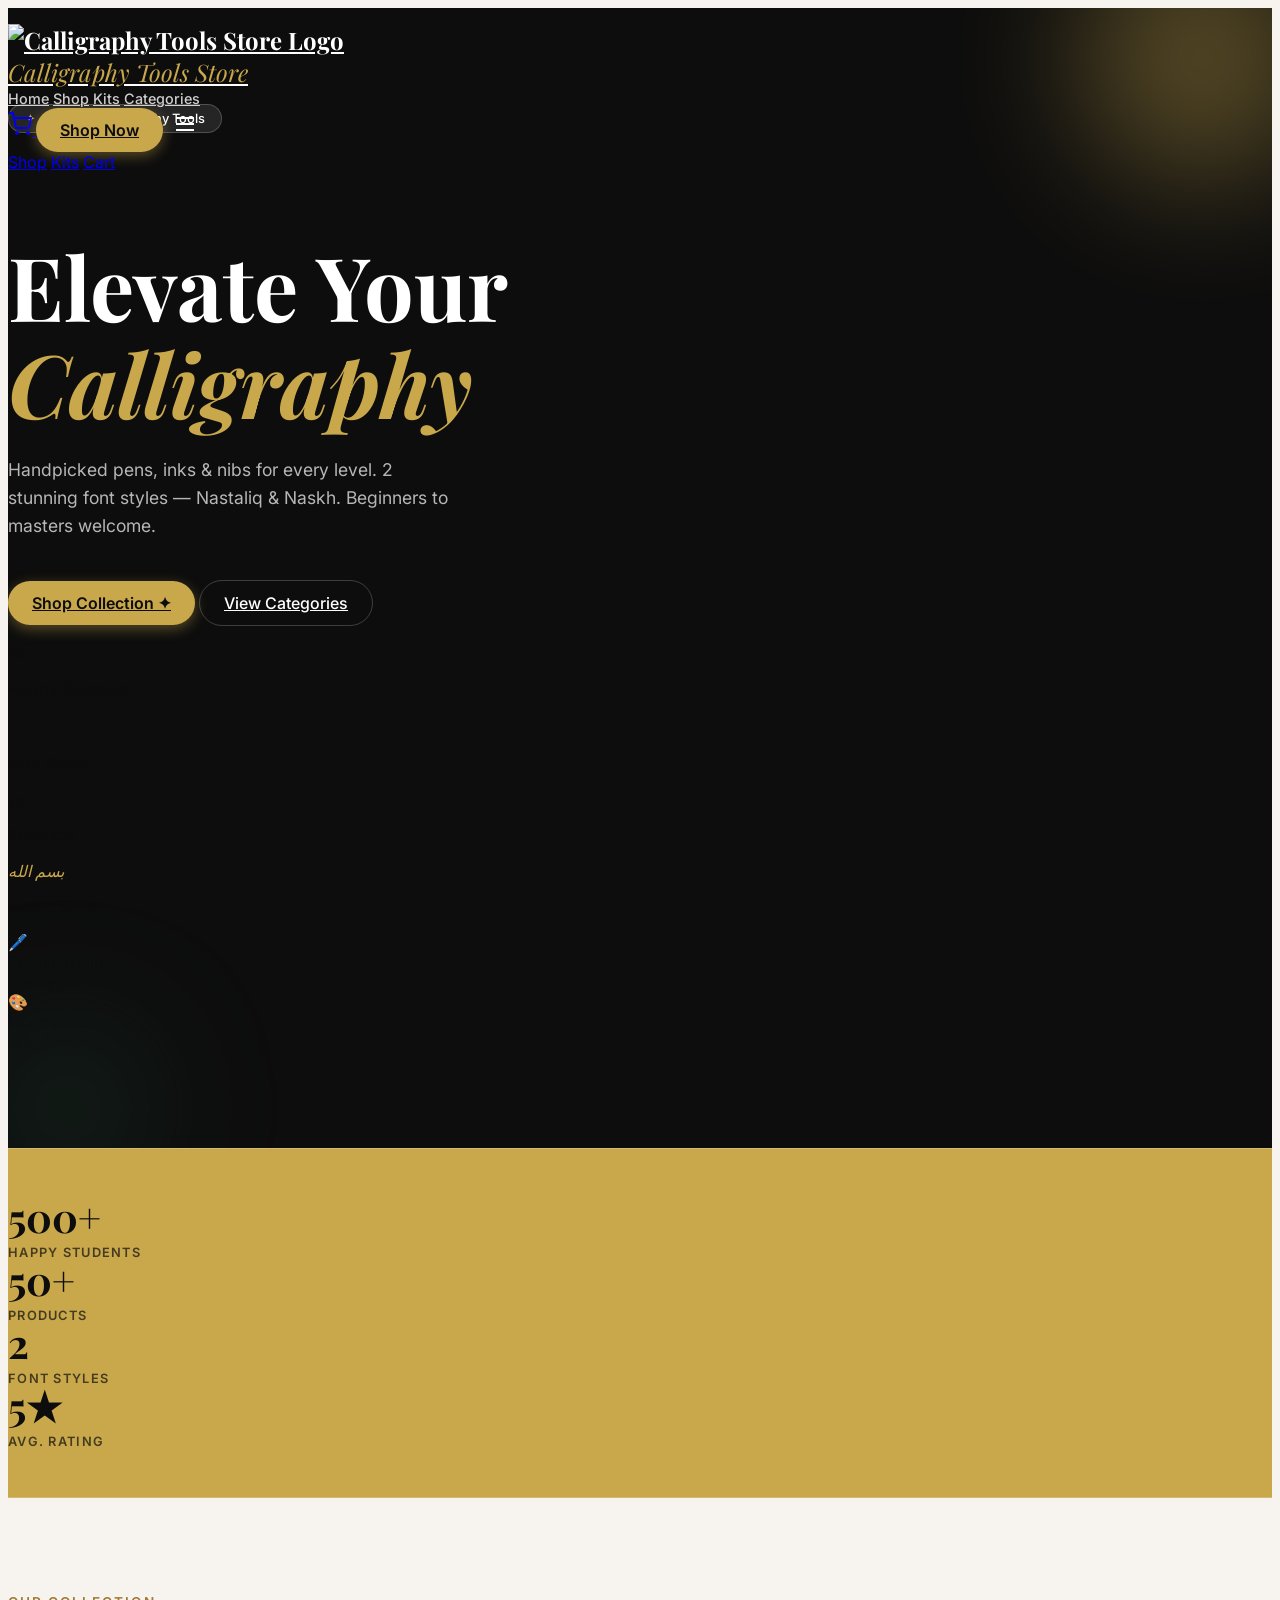
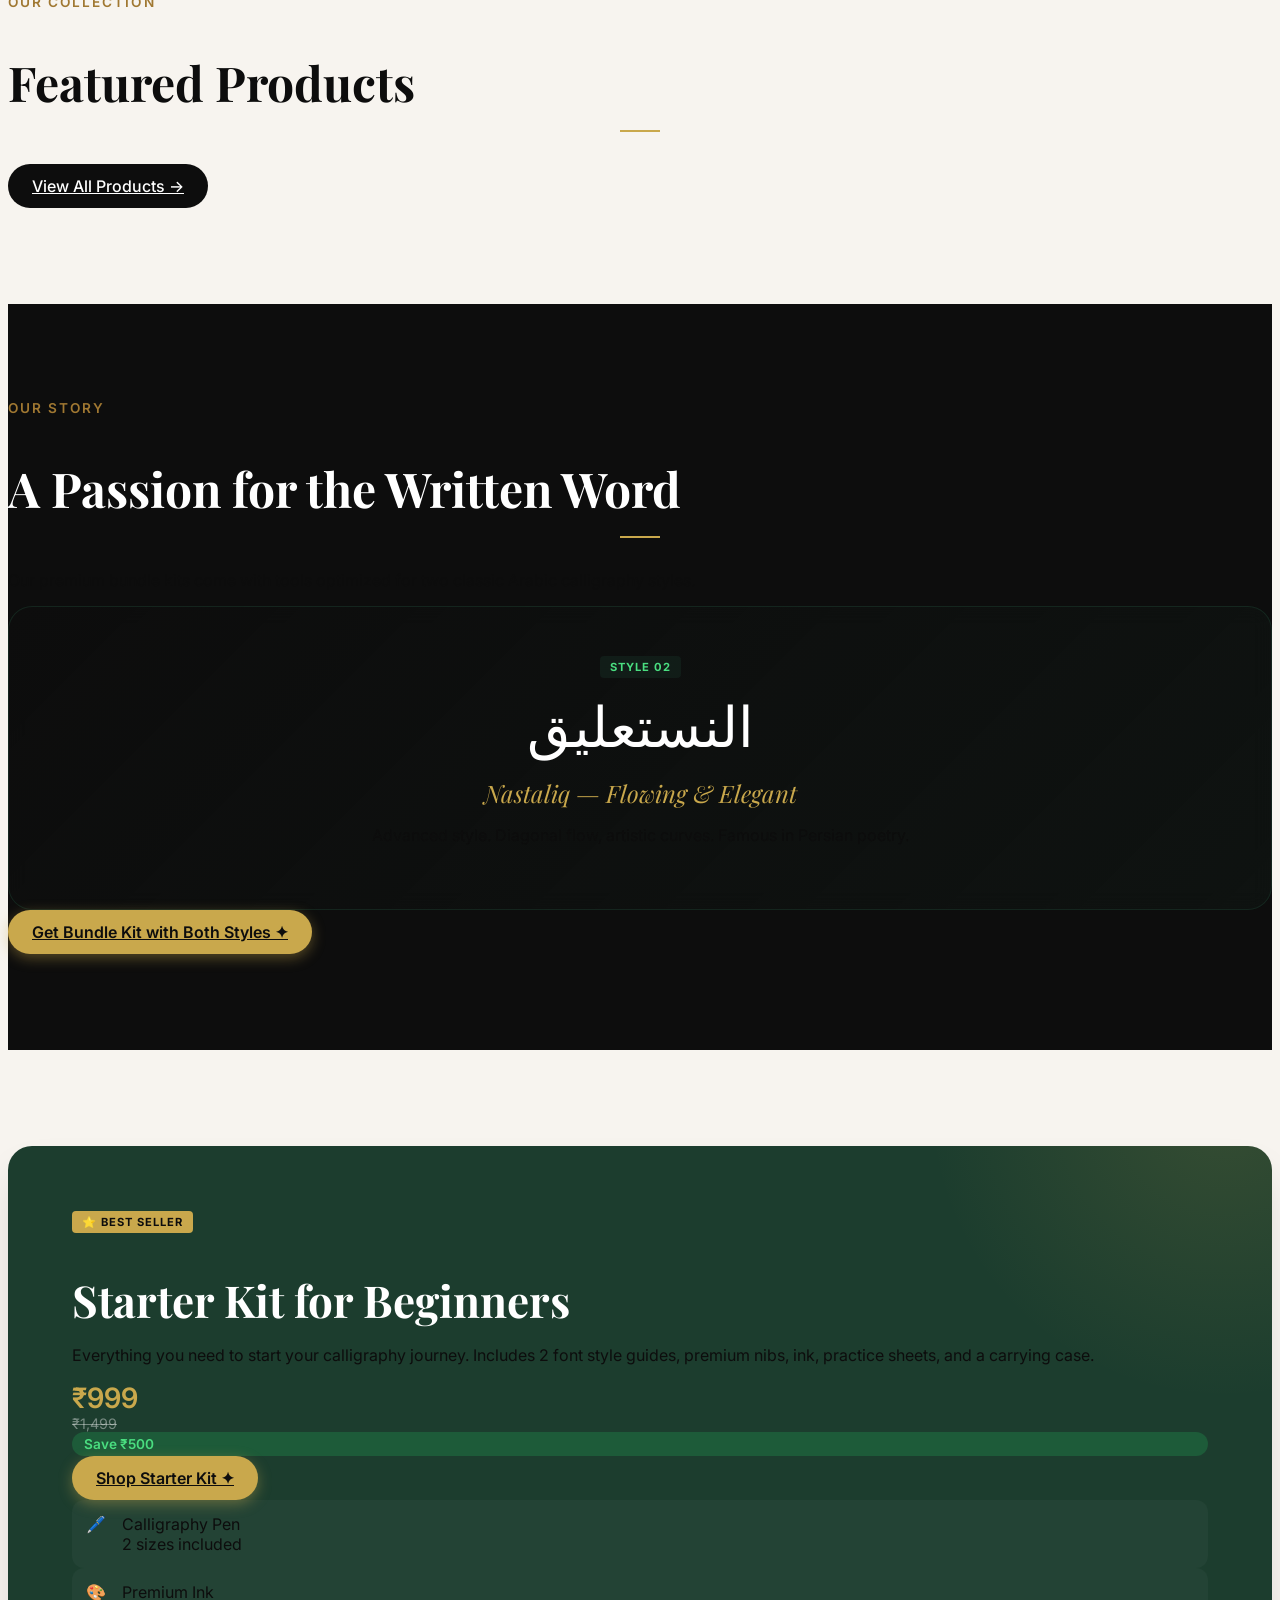
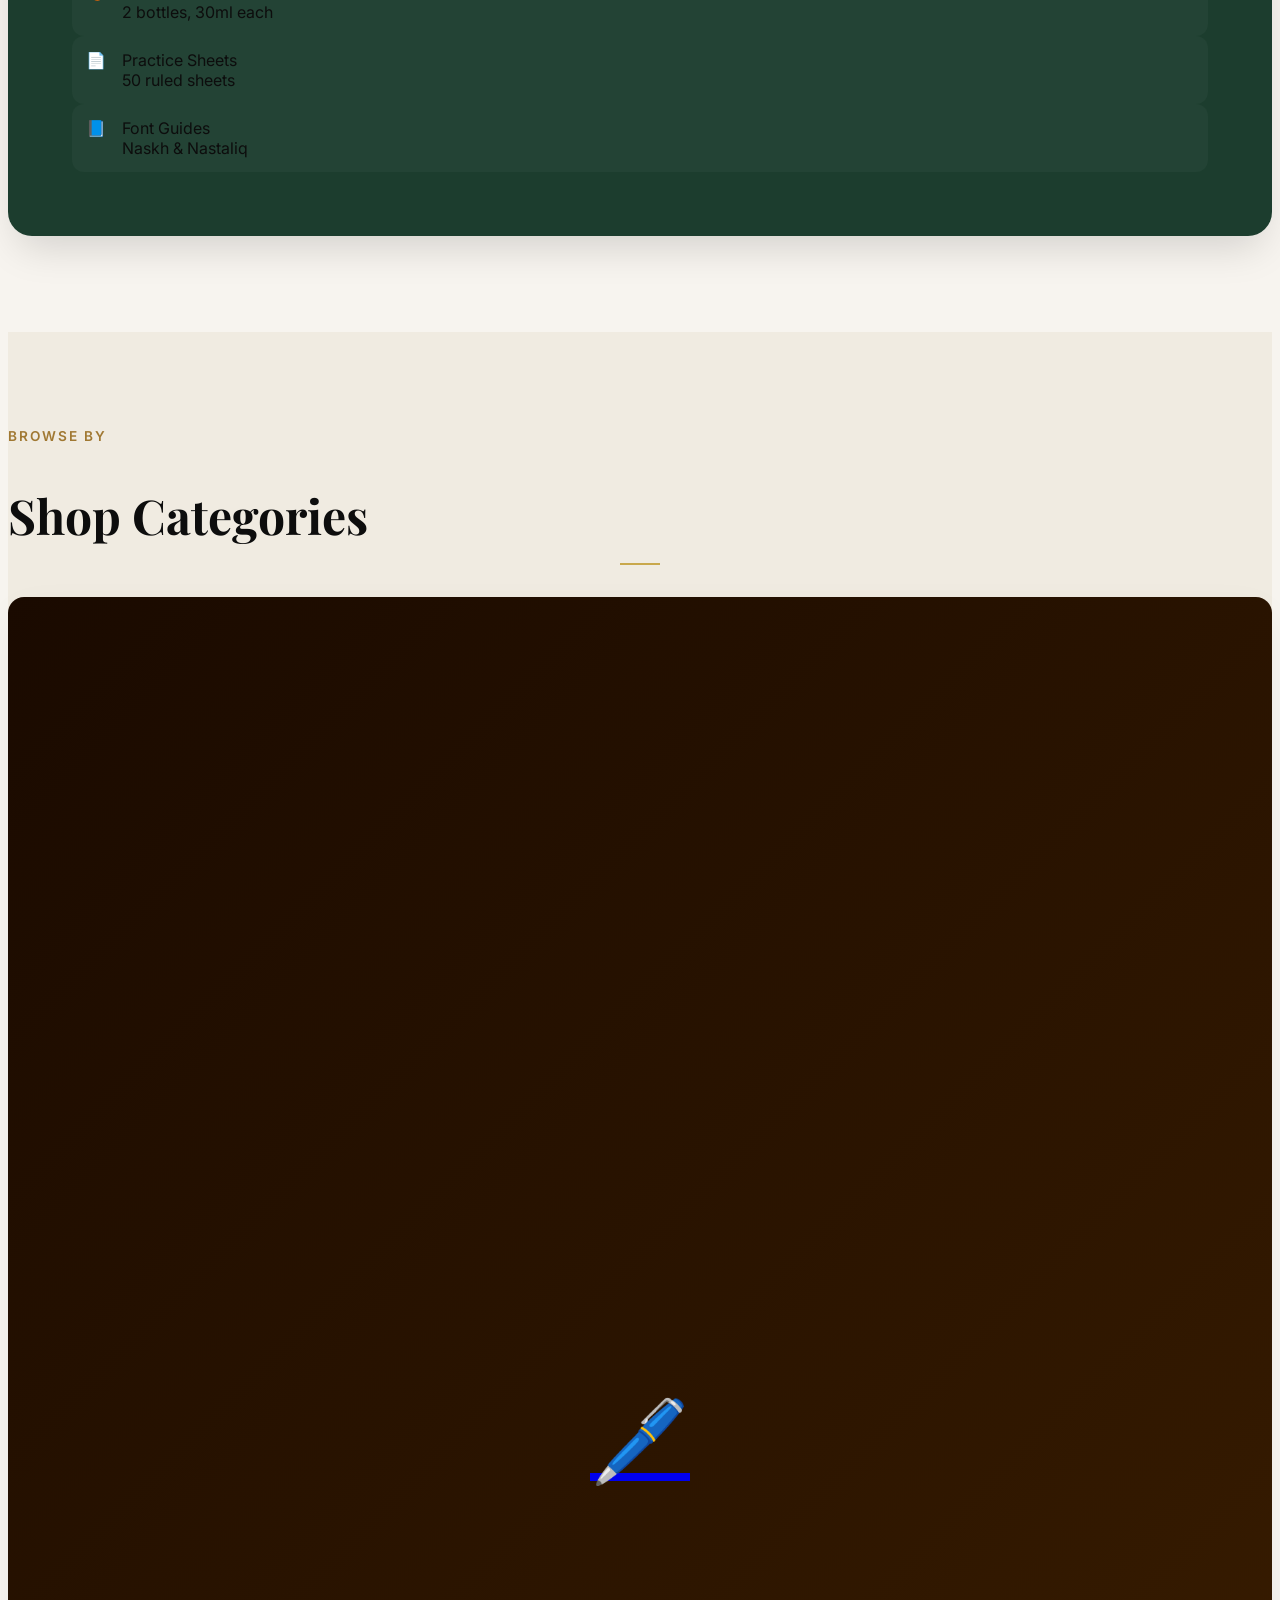
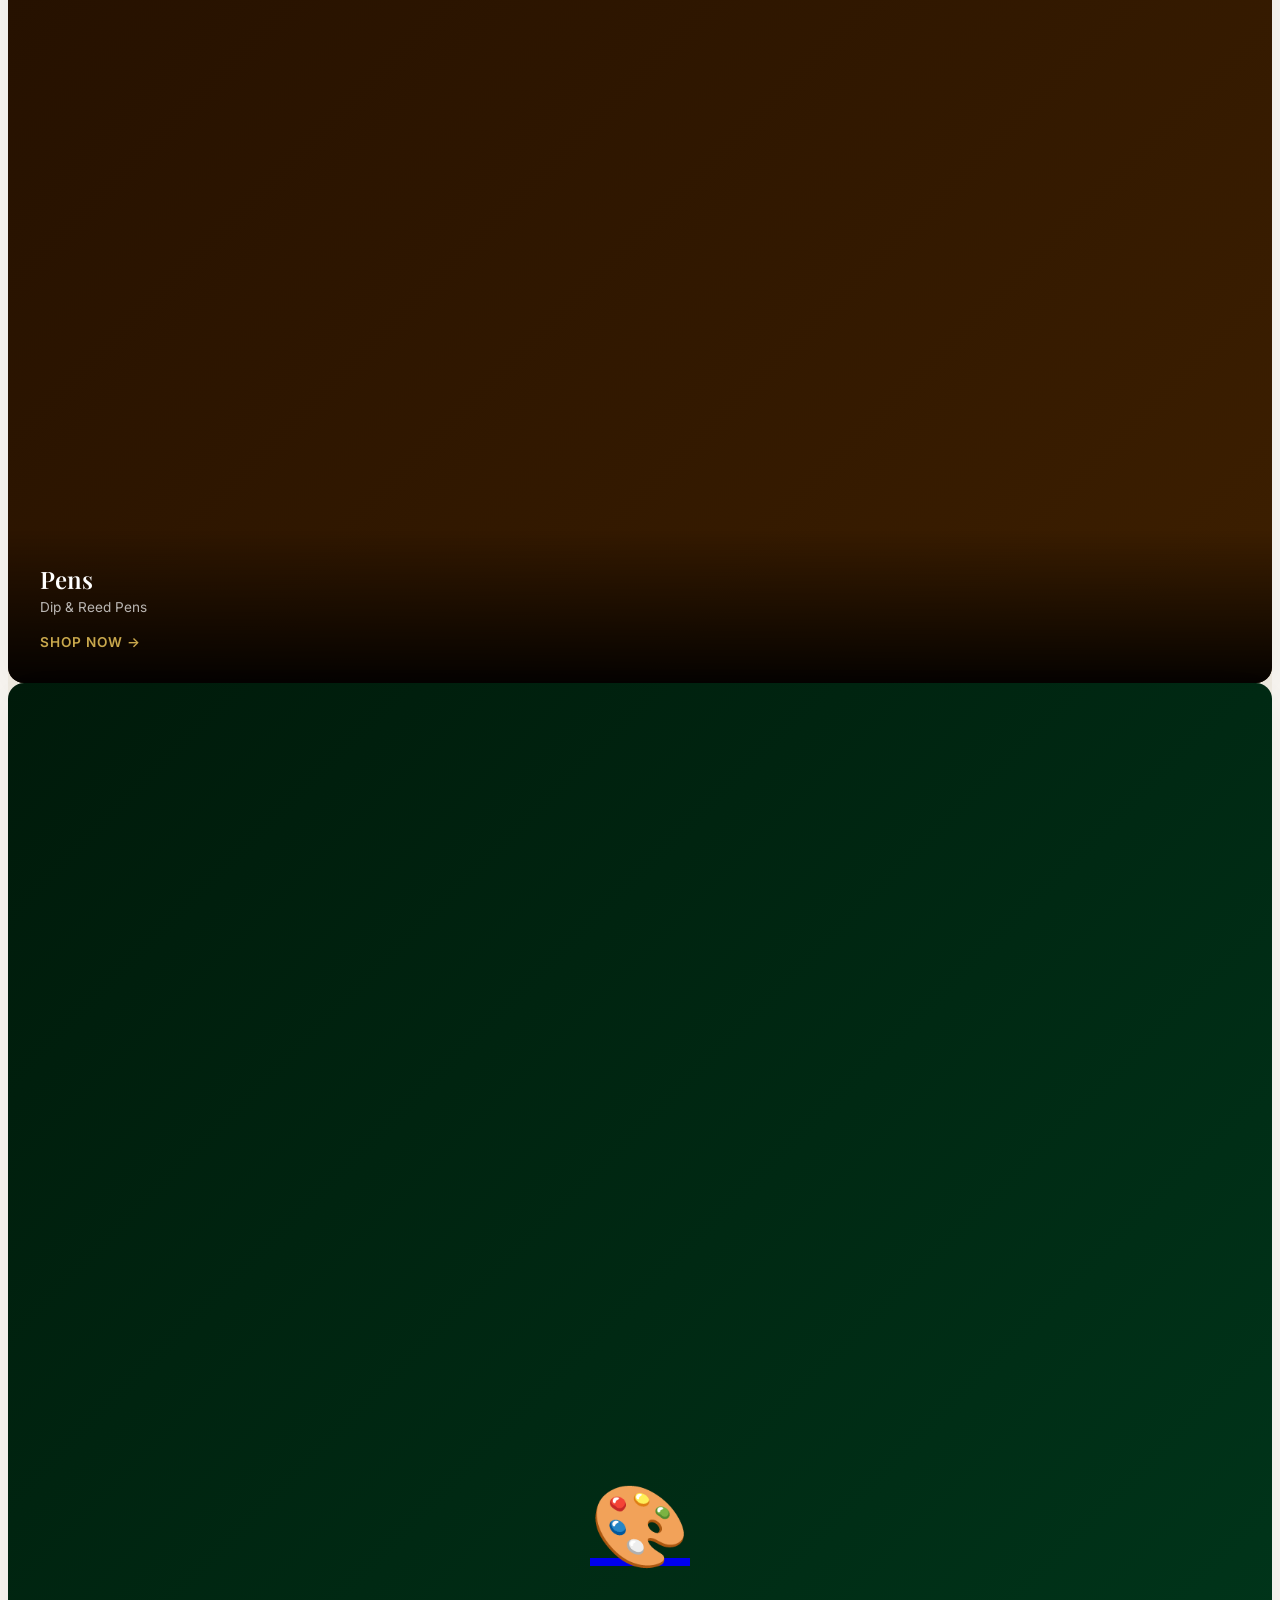
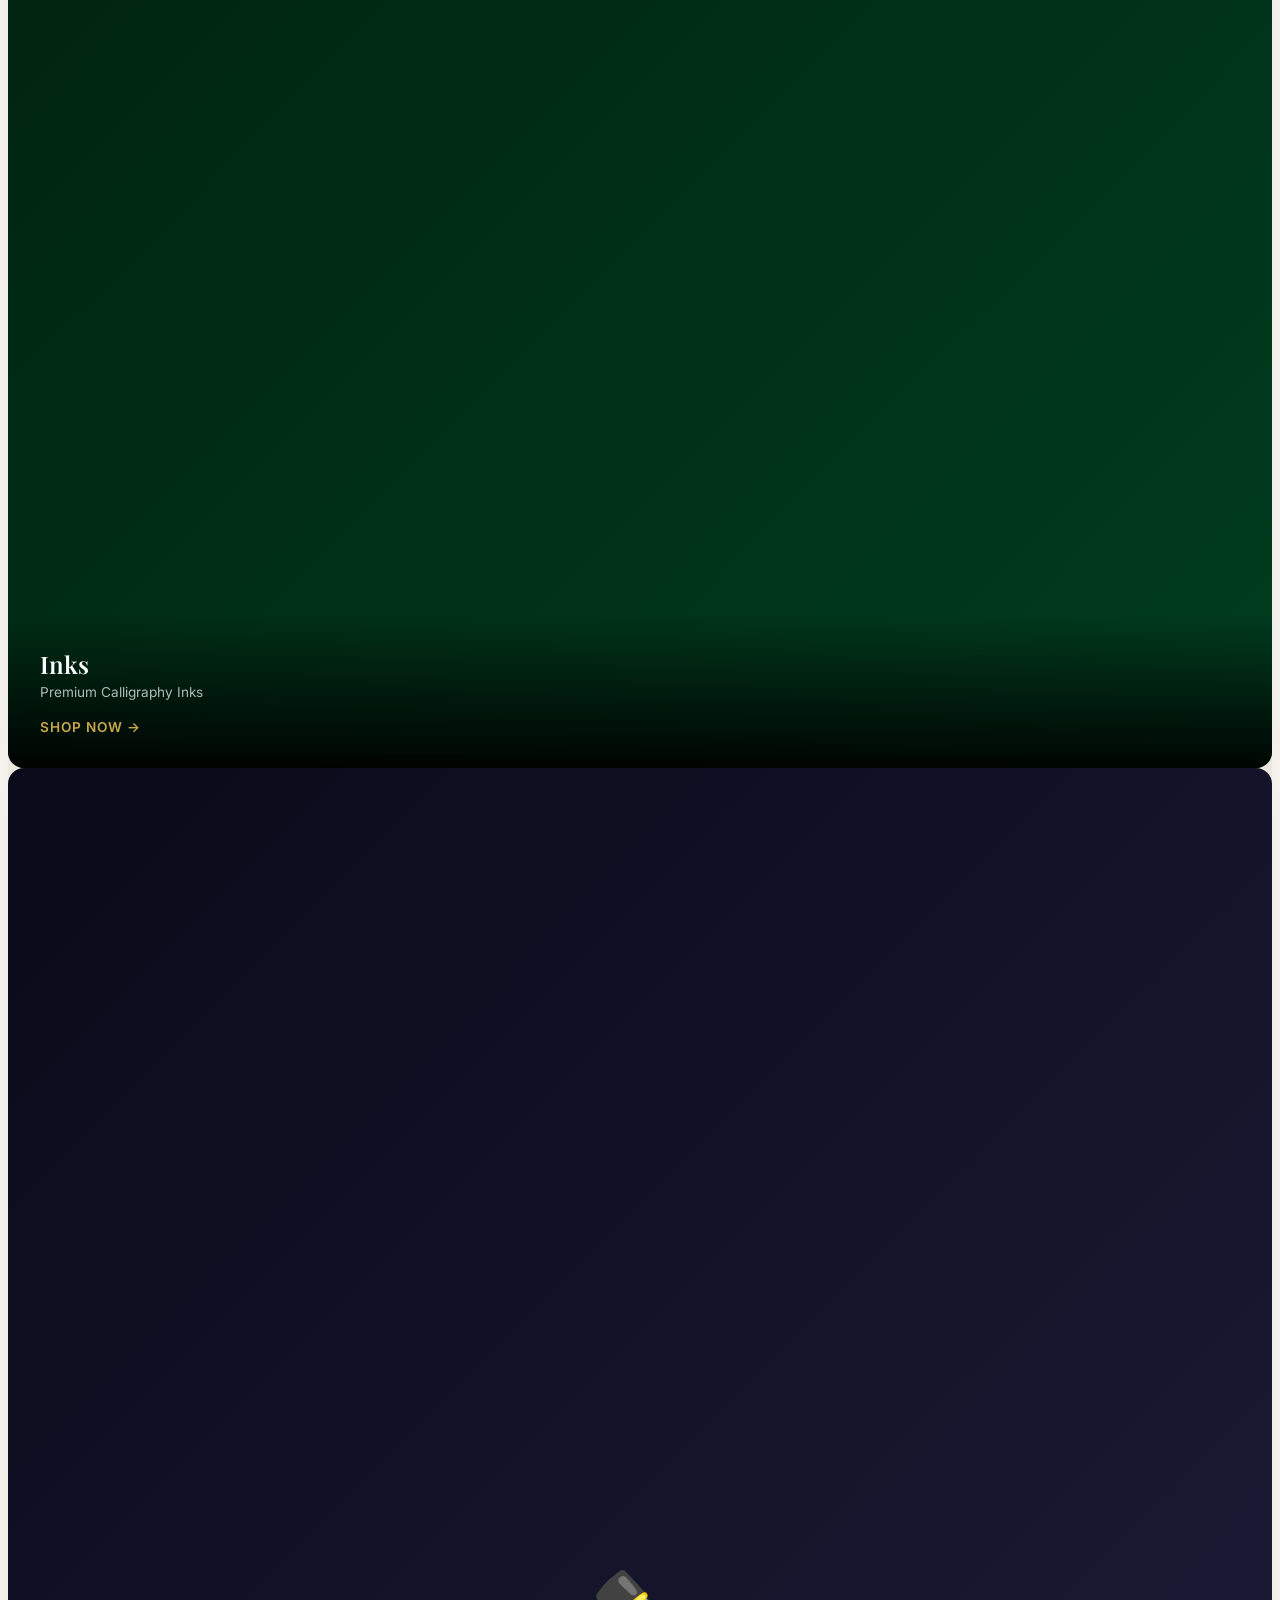
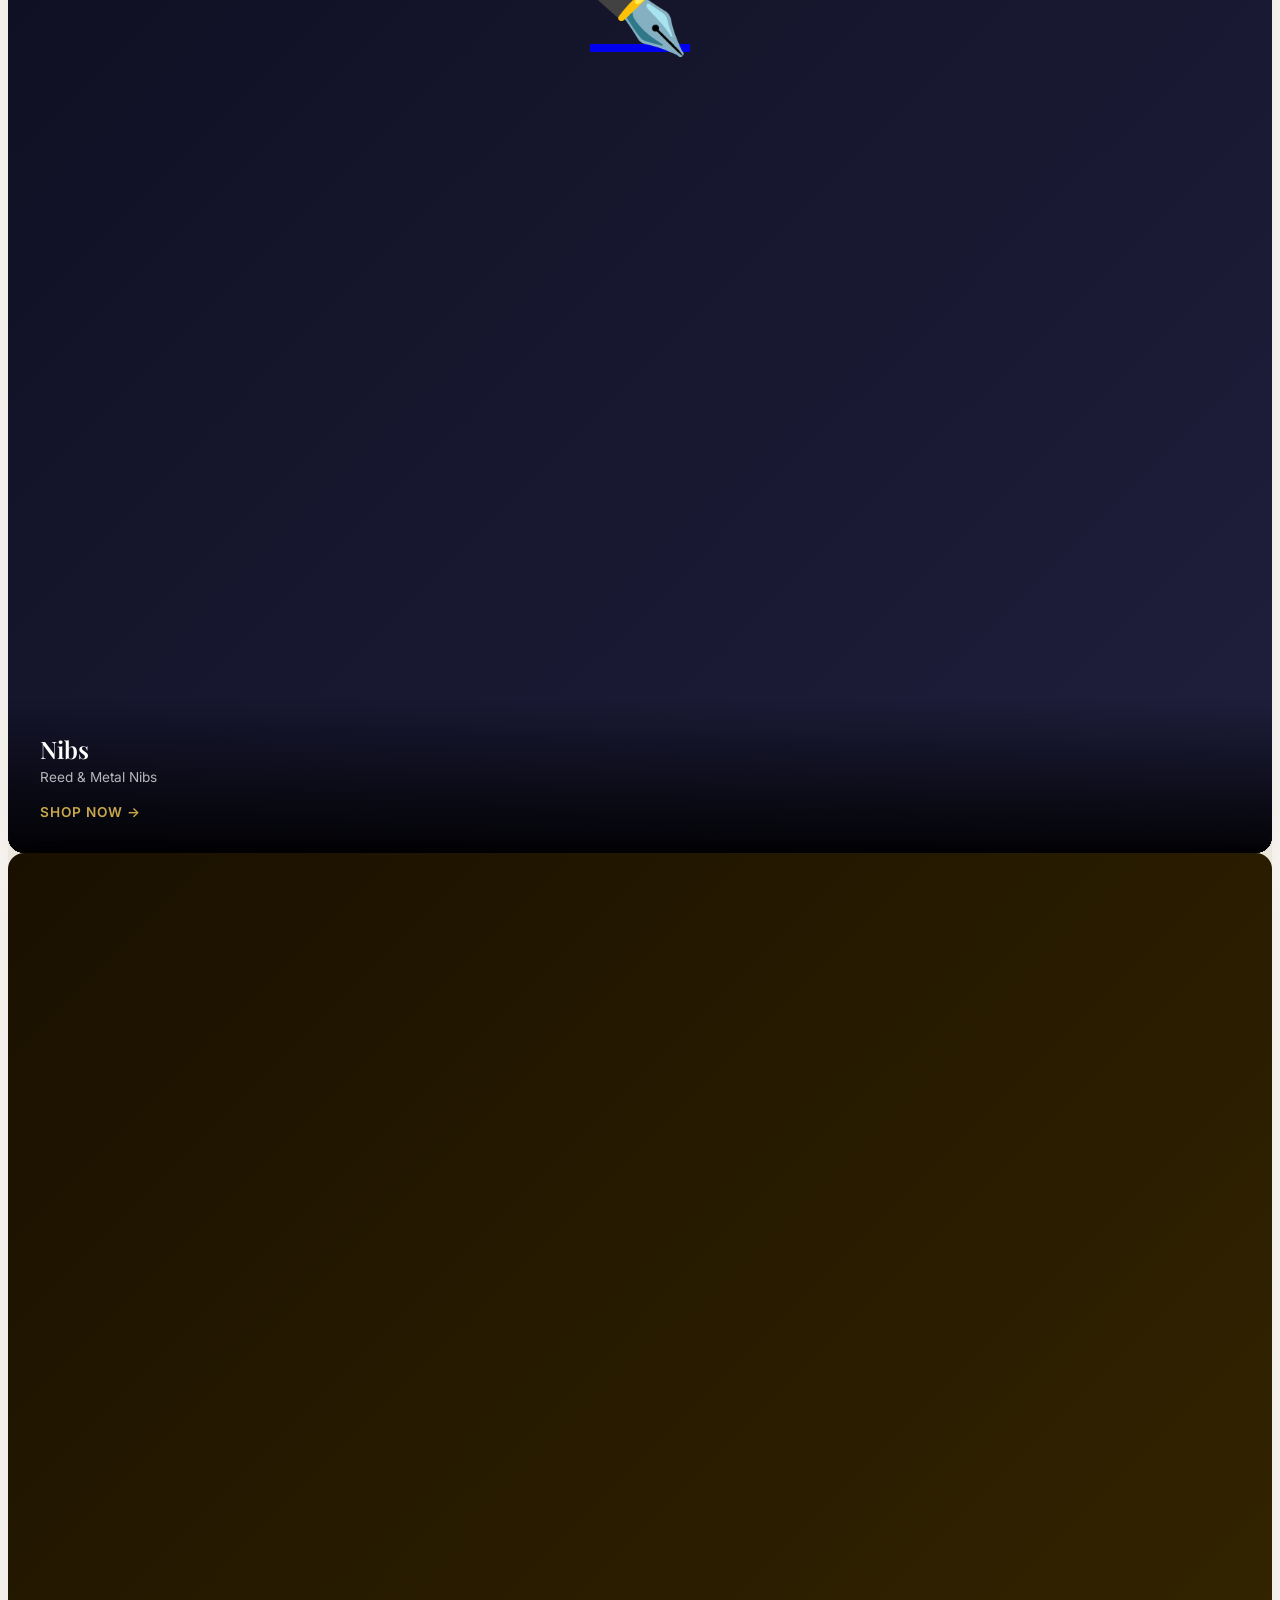
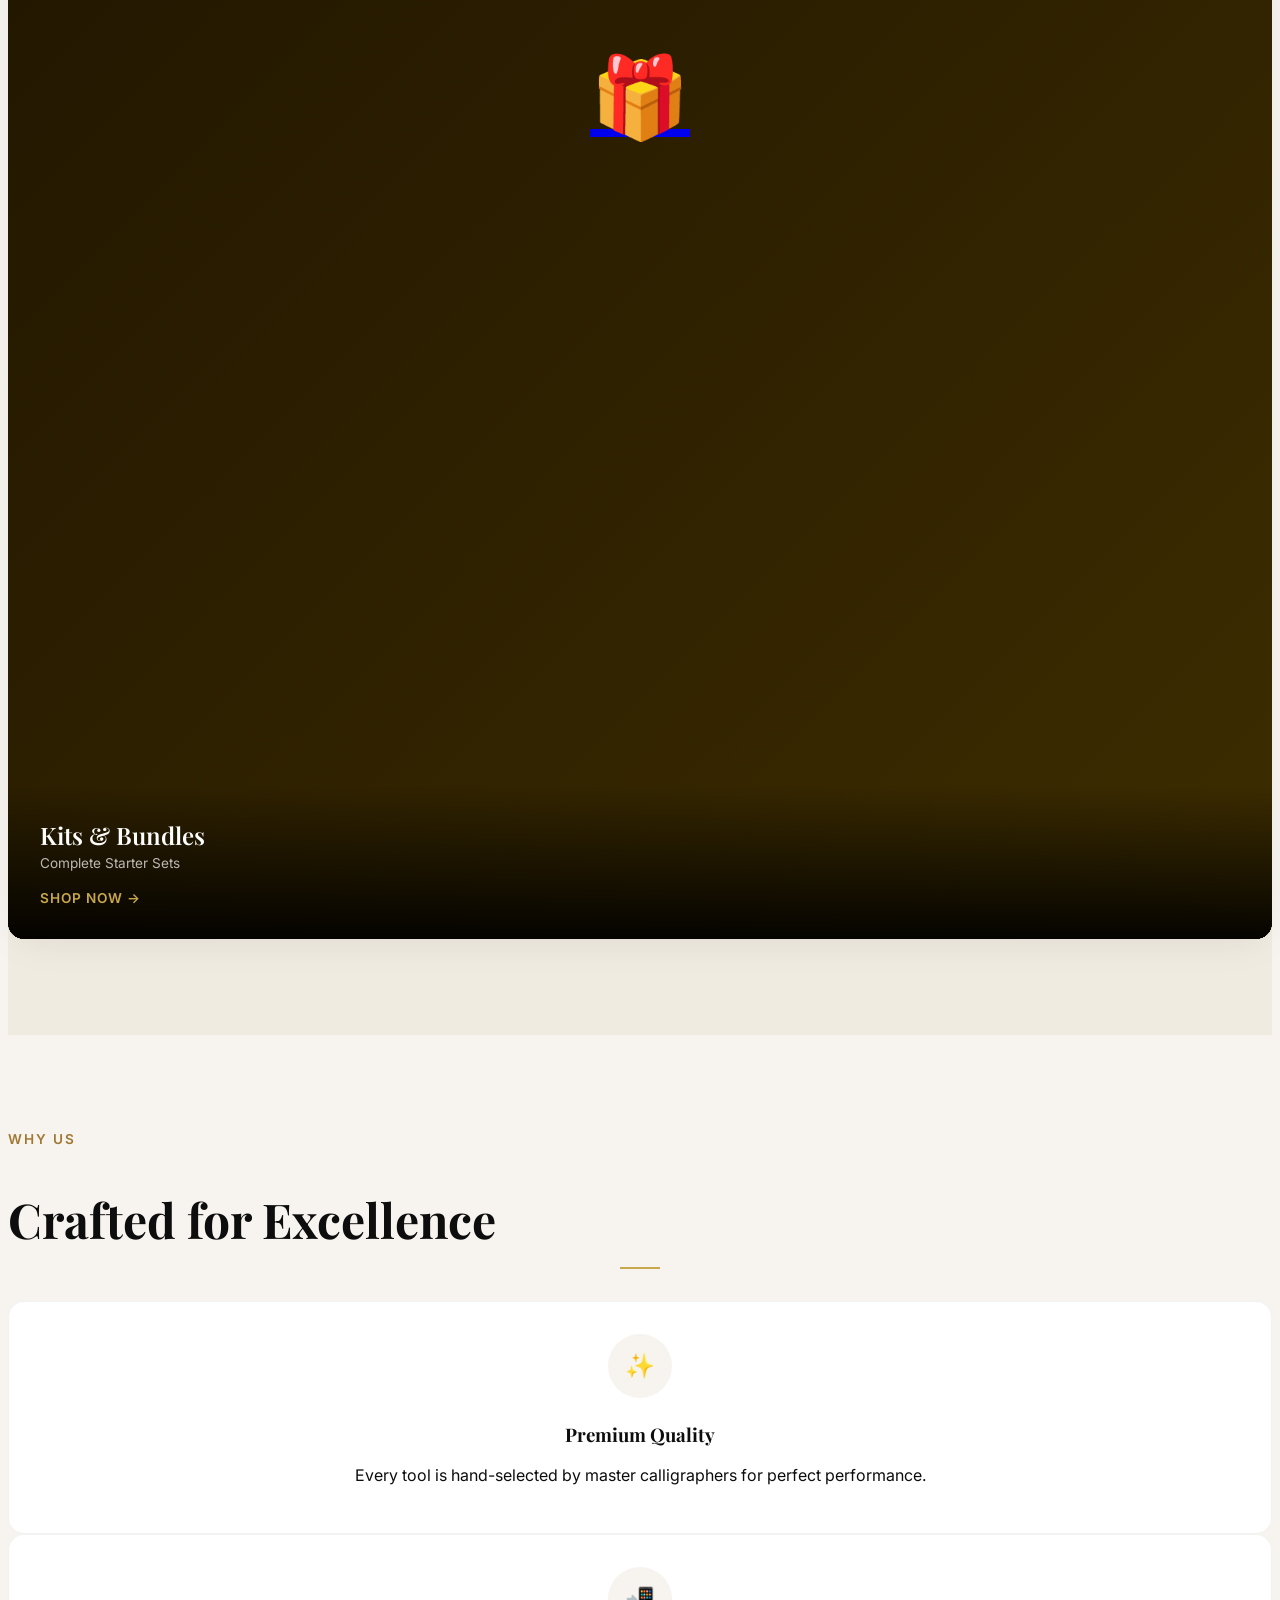
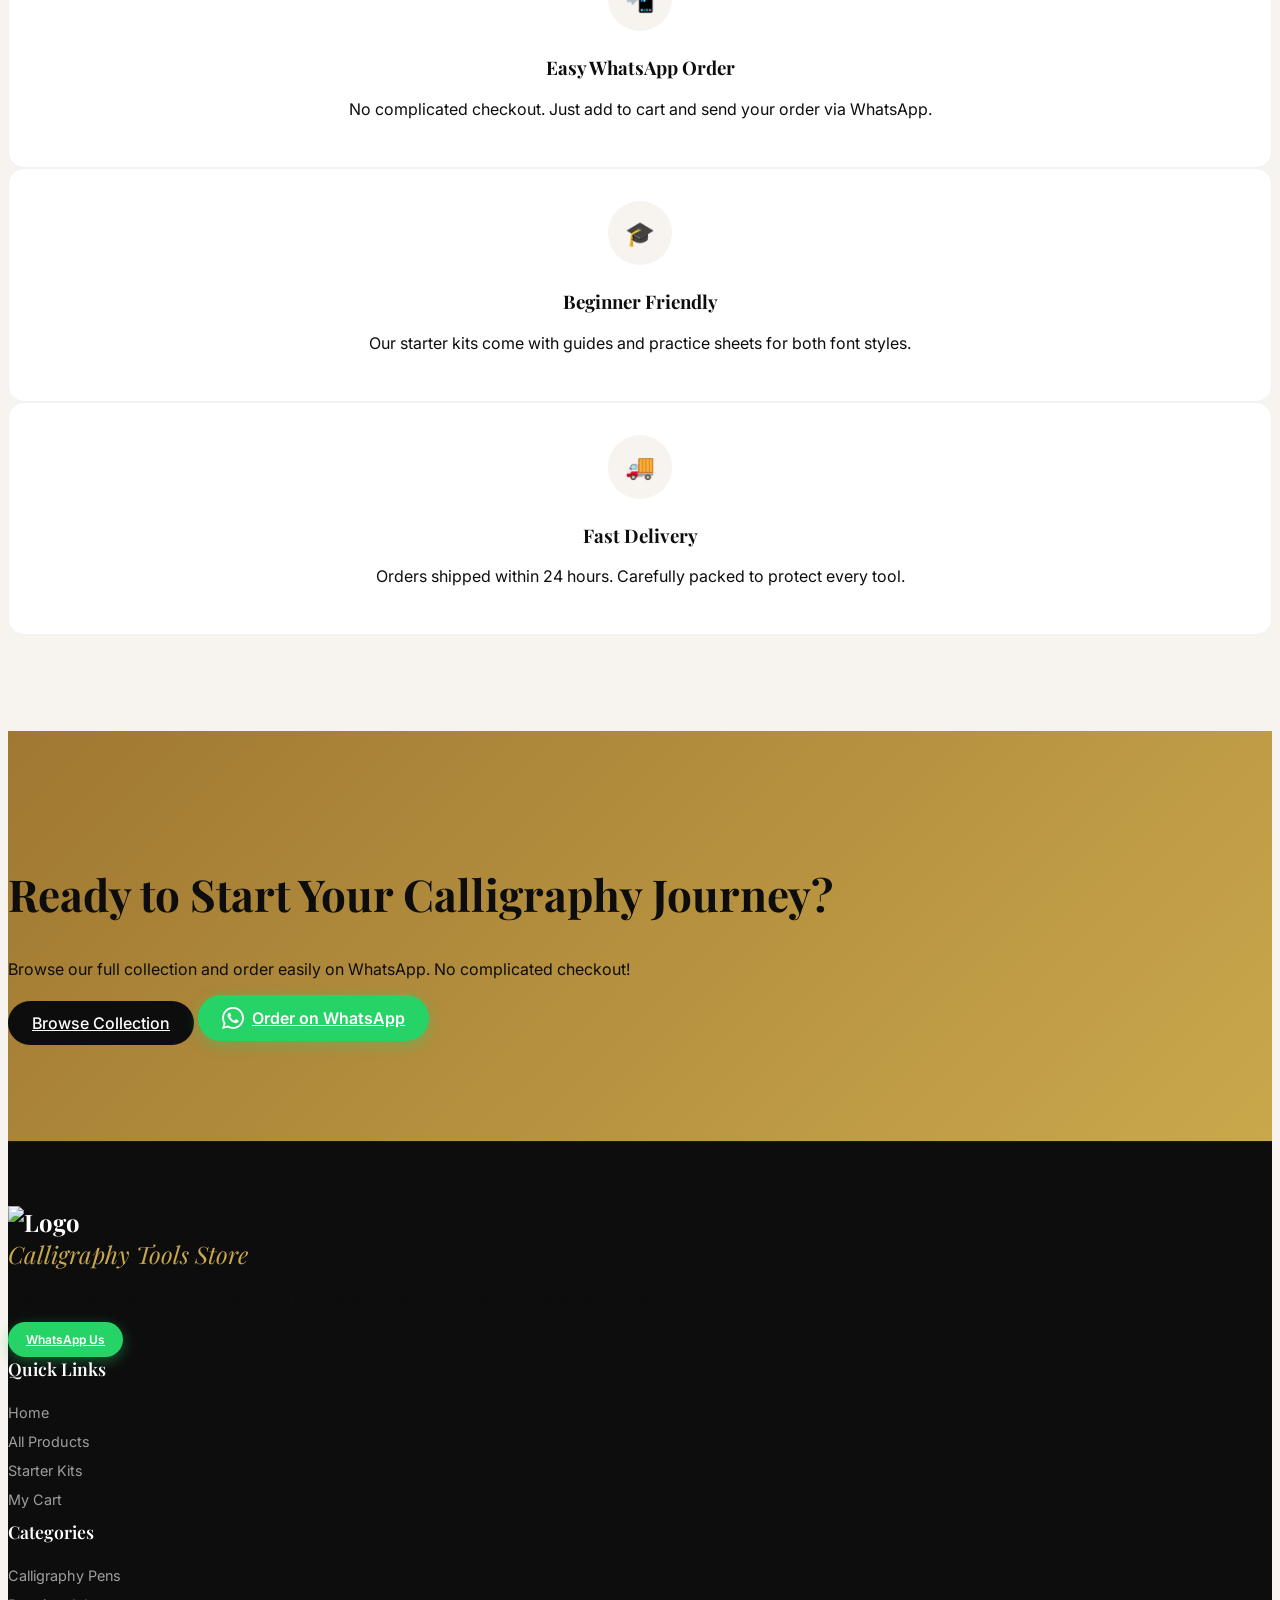
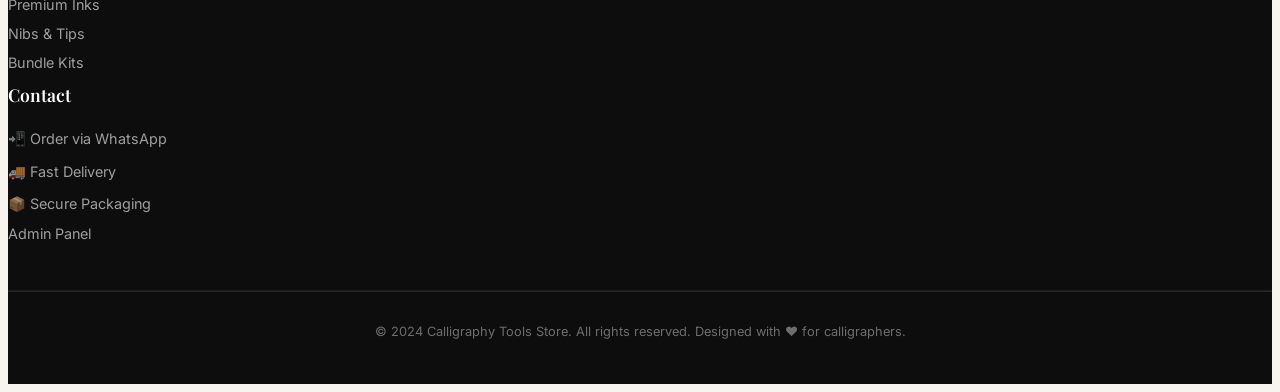
==== commit 74a7079d: "Add files via upload" ====
--- a/index.html
+++ b/index.html
@@ -35,7 +35,6 @@
         <a href="products.html" class="nav-link">Shop</a>
         <a href="products.html?cat=kits" class="nav-link">Kits</a>
         <a href="#categories" class="nav-link">Categories</a>
-        <a href="#testimonials" class="nav-link">Reviews</a>
       </div>
       <div class="flex items-center gap-4">
         <a href="cart.html" class="relative text-white hover:text-yellow-400 transition-colors">
@@ -156,34 +155,6 @@
       </div>
       <div id="featured-grid" class="grid grid-cols-1 sm:grid-cols-2 lg:grid-cols-4 gap-6">
         <!-- Populated by JS -->
-        <div class="prod-card">
-          <div class="skeleton" style="height:240px;border-radius:12px 12px 0 0;"></div>
-          <div class="prod-card-body">
-            <div class="skeleton" style="height:20px;"></div>
-            <div class="skeleton" style="height:14px;margin-top:8px;width:60%;"></div>
-          </div>
-        </div>
-        <div class="prod-card">
-          <div class="skeleton" style="height:240px;border-radius:12px 12px 0 0;"></div>
-          <div class="prod-card-body">
-            <div class="skeleton" style="height:20px;"></div>
-            <div class="skeleton" style="height:14px;margin-top:8px;width:60%;"></div>
-          </div>
-        </div>
-        <div class="prod-card">
-          <div class="skeleton" style="height:240px;border-radius:12px 12px 0 0;"></div>
-          <div class="prod-card-body">
-            <div class="skeleton" style="height:20px;"></div>
-            <div class="skeleton" style="height:14px;margin-top:8px;width:60%;"></div>
-          </div>
-        </div>
-        <div class="prod-card">
-          <div class="skeleton" style="height:240px;border-radius:12px 12px 0 0;"></div>
-          <div class="prod-card-body">
-            <div class="skeleton" style="height:20px;"></div>
-            <div class="skeleton" style="height:14px;margin-top:8px;width:60%;"></div>
-          </div>
-        </div>
       </div>
       <div class="text-center mt-10" data-aos="fade-up"><a href="products.html" class="btn-dark">View All Products →</a>
       </div>
@@ -194,22 +165,13 @@
   <section style="background:var(--dark);">
     <div class="max-w-7xl mx-auto px-6">
       <div class="text-center mb-12" data-aos="fade-up">
-        <span class="lbl">Exclusive</span>
-        <h2 class="sec-title light">2 Font Styles Included</h2>
+        <span class="lbl">Our Story</span>
+        <h2 class="sec-title light">A Passion for the Written Word</h2>
         <div class="divider center"></div>
         <p class="text-white/60 max-w-lg mx-auto">Our premium bundle kits come with tools optimized for two classic
           Arabic calligraphy styles.</p>
       </div>
       <div class="grid md:grid-cols-2 gap-8">
-        <div class="font-preview" data-aos="fade-right">
-          <div style="position:relative;z-index:1;">
-            <div class="tag tag-premium mb-4" style="margin:0 auto 16px;width:fit-content;">Style 01</div>
-            <div class="font-preview-script" style="font-size:clamp(36px,5vw,56px);">النسخ</div>
-            <div class="font-preview-label">Naskh — Classical & Clear</div>
-            <p class="text-white/40 text-sm mt-4">Perfect for beginners. Round strokes, clear letterforms. Used in Quran
-              and books.</p>
-          </div>
-        </div>
         <div class="font-preview" data-aos="fade-left"
           style="border-color:rgba(28,61,46,.5);background:linear-gradient(135deg,#0D0D0D,#1C3D2E20);">
           <div style="position:relative;z-index:1;">
@@ -369,64 +331,6 @@
           <div class="why-icon">🚚</div>
           <h3 class="font-playfair text-lg font-bold mb-2">Fast Delivery</h3>
           <p class="text-sm text-gray-500">Orders shipped within 24 hours. Carefully packed to protect every tool.</p>
-        </div>
-      </div>
-    </div>
-  </section>
-
-  <!-- ===== TESTIMONIALS ===== -->
-  <section id="testimonials" style="background:var(--dark);">
-    <div class="max-w-7xl mx-auto px-6">
-      <div class="text-center mb-12" data-aos="fade-up">
-        <span class="lbl">Reviews</span>
-        <h2 class="sec-title light">What Our Students Say</h2>
-        <div class="divider center"></div>
-      </div>
-      <div class="grid md:grid-cols-3 gap-6">
-        <div class="testi-card" data-aos="fade-up"
-          style="background:rgba(255,255,255,.05);border-color:rgba(201,168,76,.2);">
-          <div class="stars mb-3">★★★★★</div>
-          <p class="text-white/70 text-sm leading-relaxed mb-6">"The starter kit is absolutely perfect! The nibs glide
-            smoothly and the ink quality is exceptional. My Naskh has improved so much in just a week!"</p>
-          <div class="flex items-center gap-3">
-            <div
-              style="width:40px;height:40px;border-radius:50%;background:var(--gold);display:flex;align-items:center;justify-content:center;font-weight:700;color:var(--dark);">
-              A</div>
-            <div>
-              <div class="text-white font-semibold text-sm">Ahmad Karimi</div>
-              <div class="text-white/40 text-xs">Calligraphy Student</div>
-            </div>
-          </div>
-        </div>
-        <div class="testi-card" data-aos="fade-up" data-aos-delay="100"
-          style="background:rgba(255,255,255,.05);border-color:rgba(201,168,76,.2);">
-          <div class="stars mb-3">★★★★★</div>
-          <p class="text-white/70 text-sm leading-relaxed mb-6">"Ordered via WhatsApp and received my kit the next day!
-            The Nastaliq guide included in the premium kit is worth every rupee. Highly recommended!"</p>
-          <div class="flex items-center gap-3">
-            <div
-              style="width:40px;height:40px;border-radius:50%;background:var(--green);display:flex;align-items:center;justify-content:center;font-weight:700;color:#fff;">
-              F</div>
-            <div>
-              <div class="text-white font-semibold text-sm">Fatima Noor</div>
-              <div class="text-white/40 text-xs">Art Teacher</div>
-            </div>
-          </div>
-        </div>
-        <div class="testi-card" data-aos="fade-up" data-aos-delay="200"
-          style="background:rgba(255,255,255,.05);border-color:rgba(201,168,76,.2);">
-          <div class="stars mb-3">★★★★★</div>
-          <p class="text-white/70 text-sm leading-relaxed mb-6">"Best calligraphy tools I've found online. The WhatsApp
-            ordering is so convenient. Aziz ji responds instantly and packing is excellent!"</p>
-          <div class="flex items-center gap-3">
-            <div
-              style="width:40px;height:40px;border-radius:50%;background:#1a3d2e;display:flex;align-items:center;justify-content:center;font-weight:700;color:var(--gold);">
-              M</div>
-            <div>
-              <div class="text-white font-semibold text-sm">Mohammed Hassan</div>
-              <div class="text-white/40 text-xs">Online Student</div>
-            </div>
-          </div>
         </div>
       </div>
     </div>
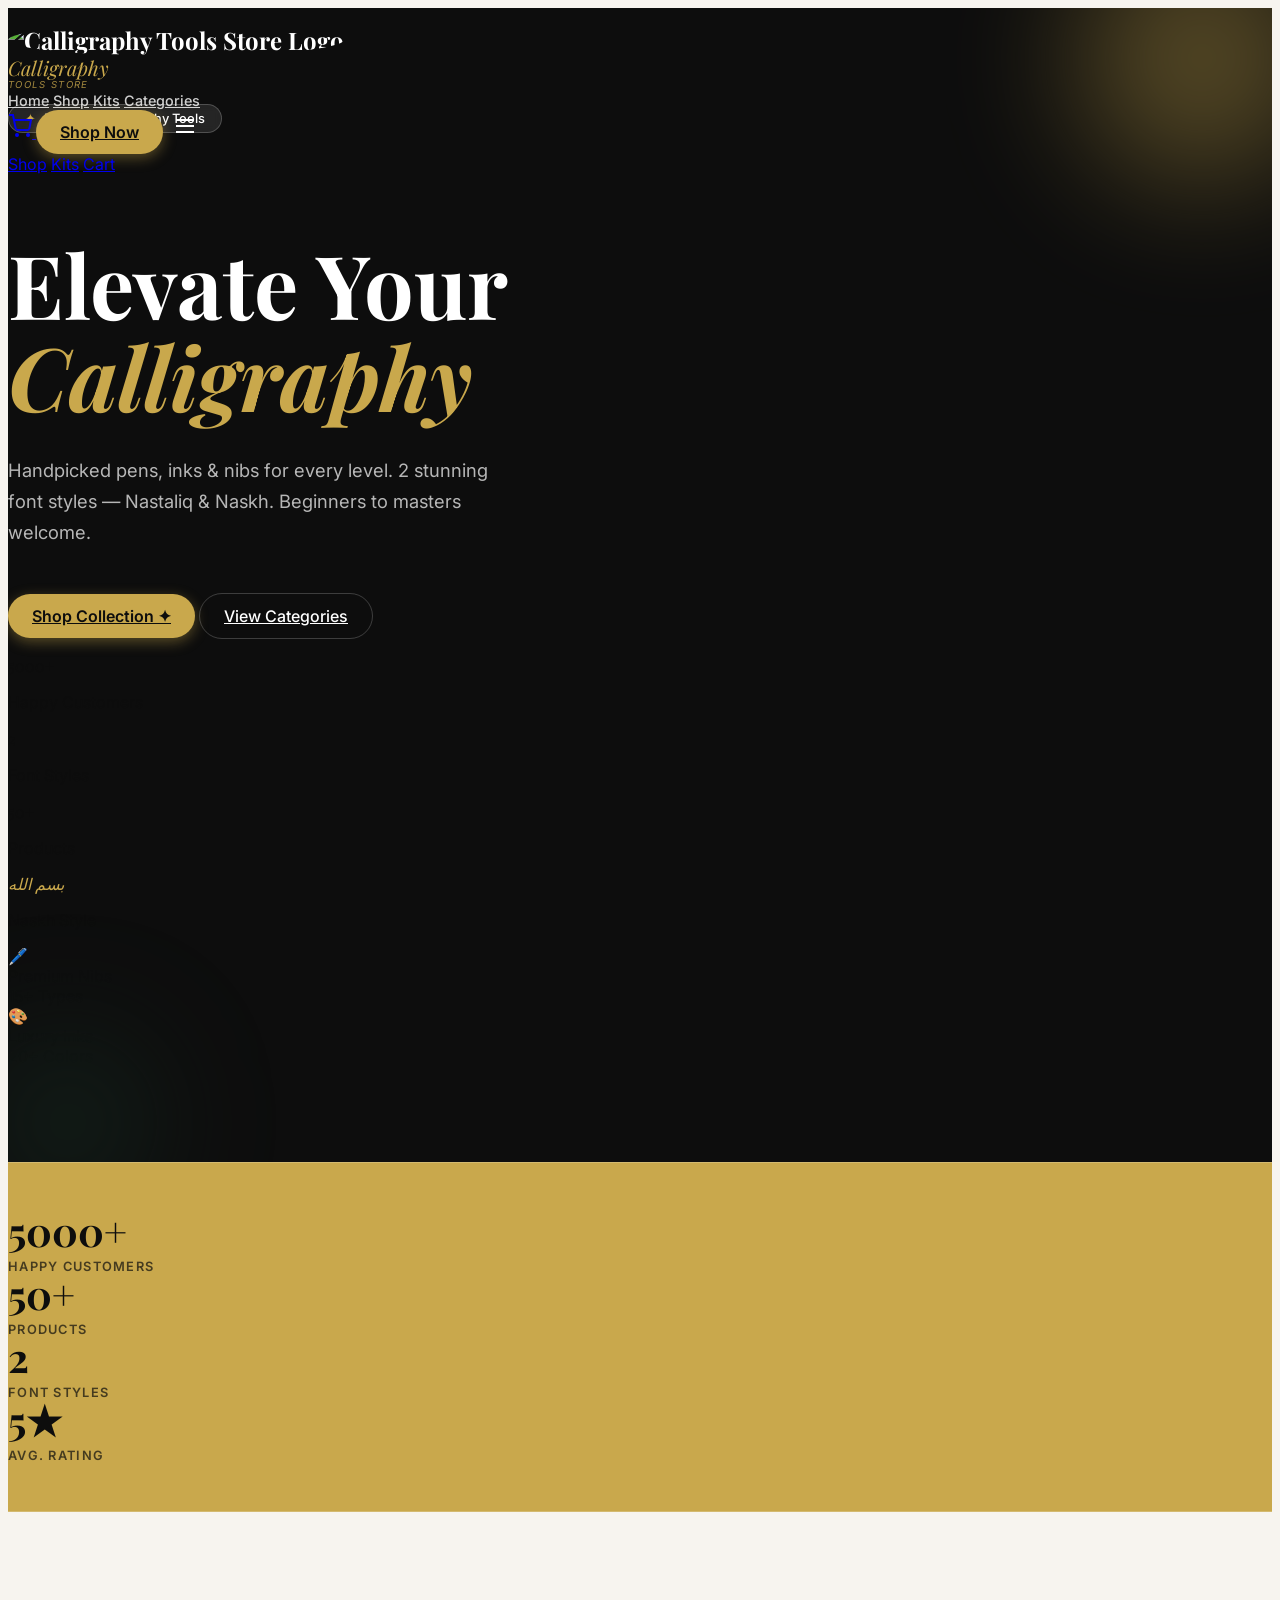
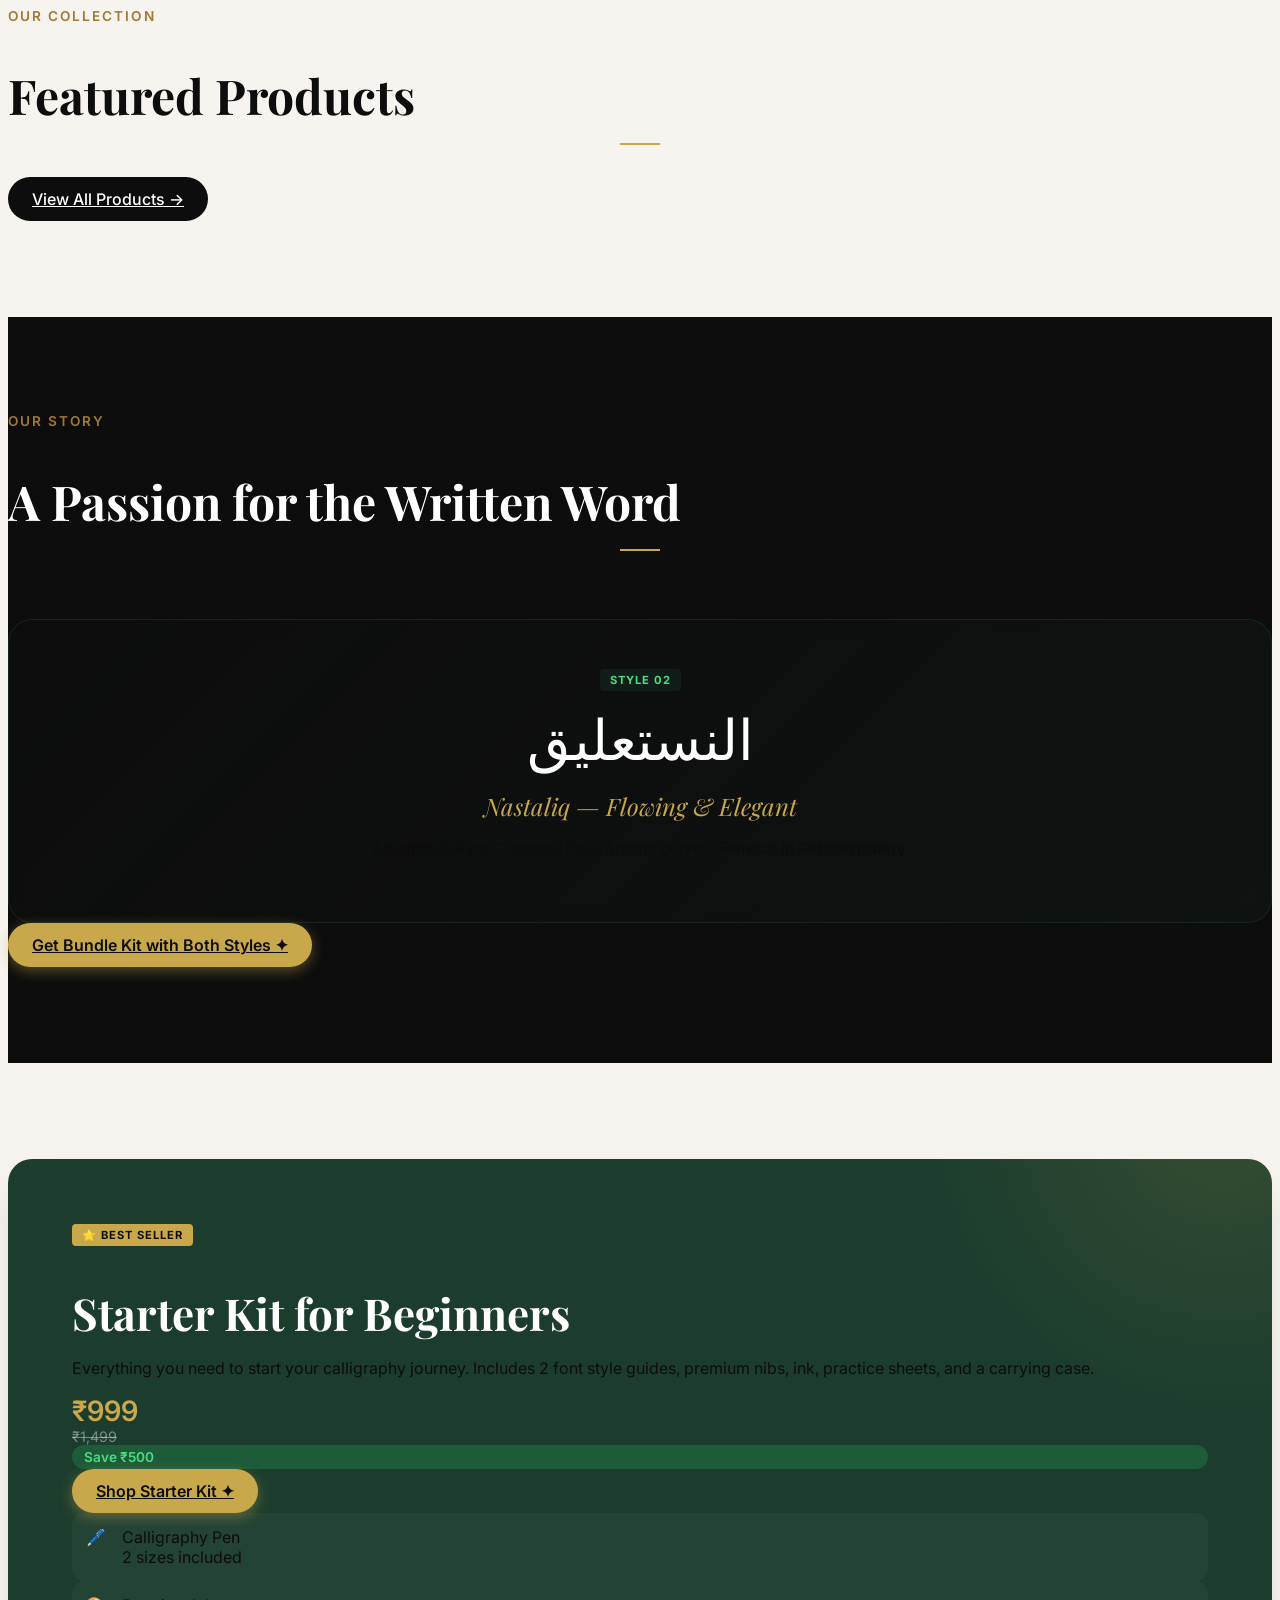
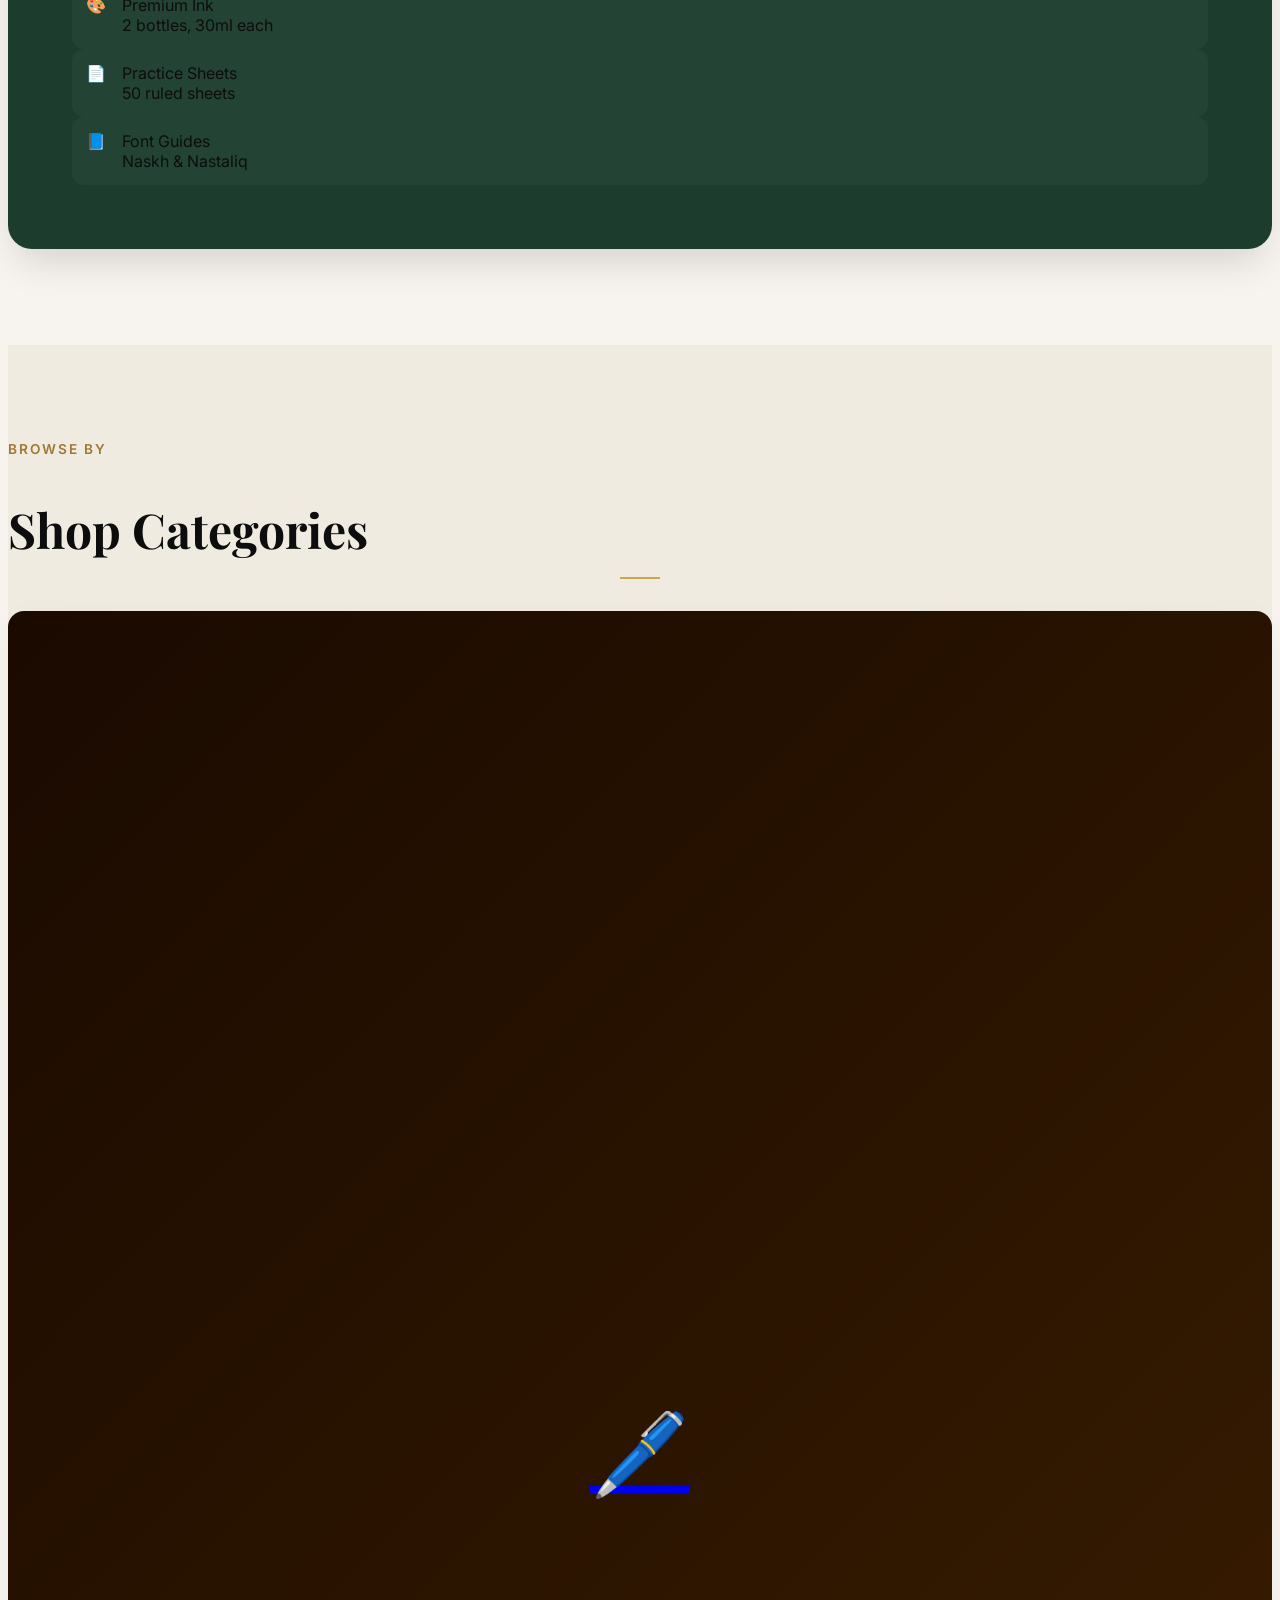
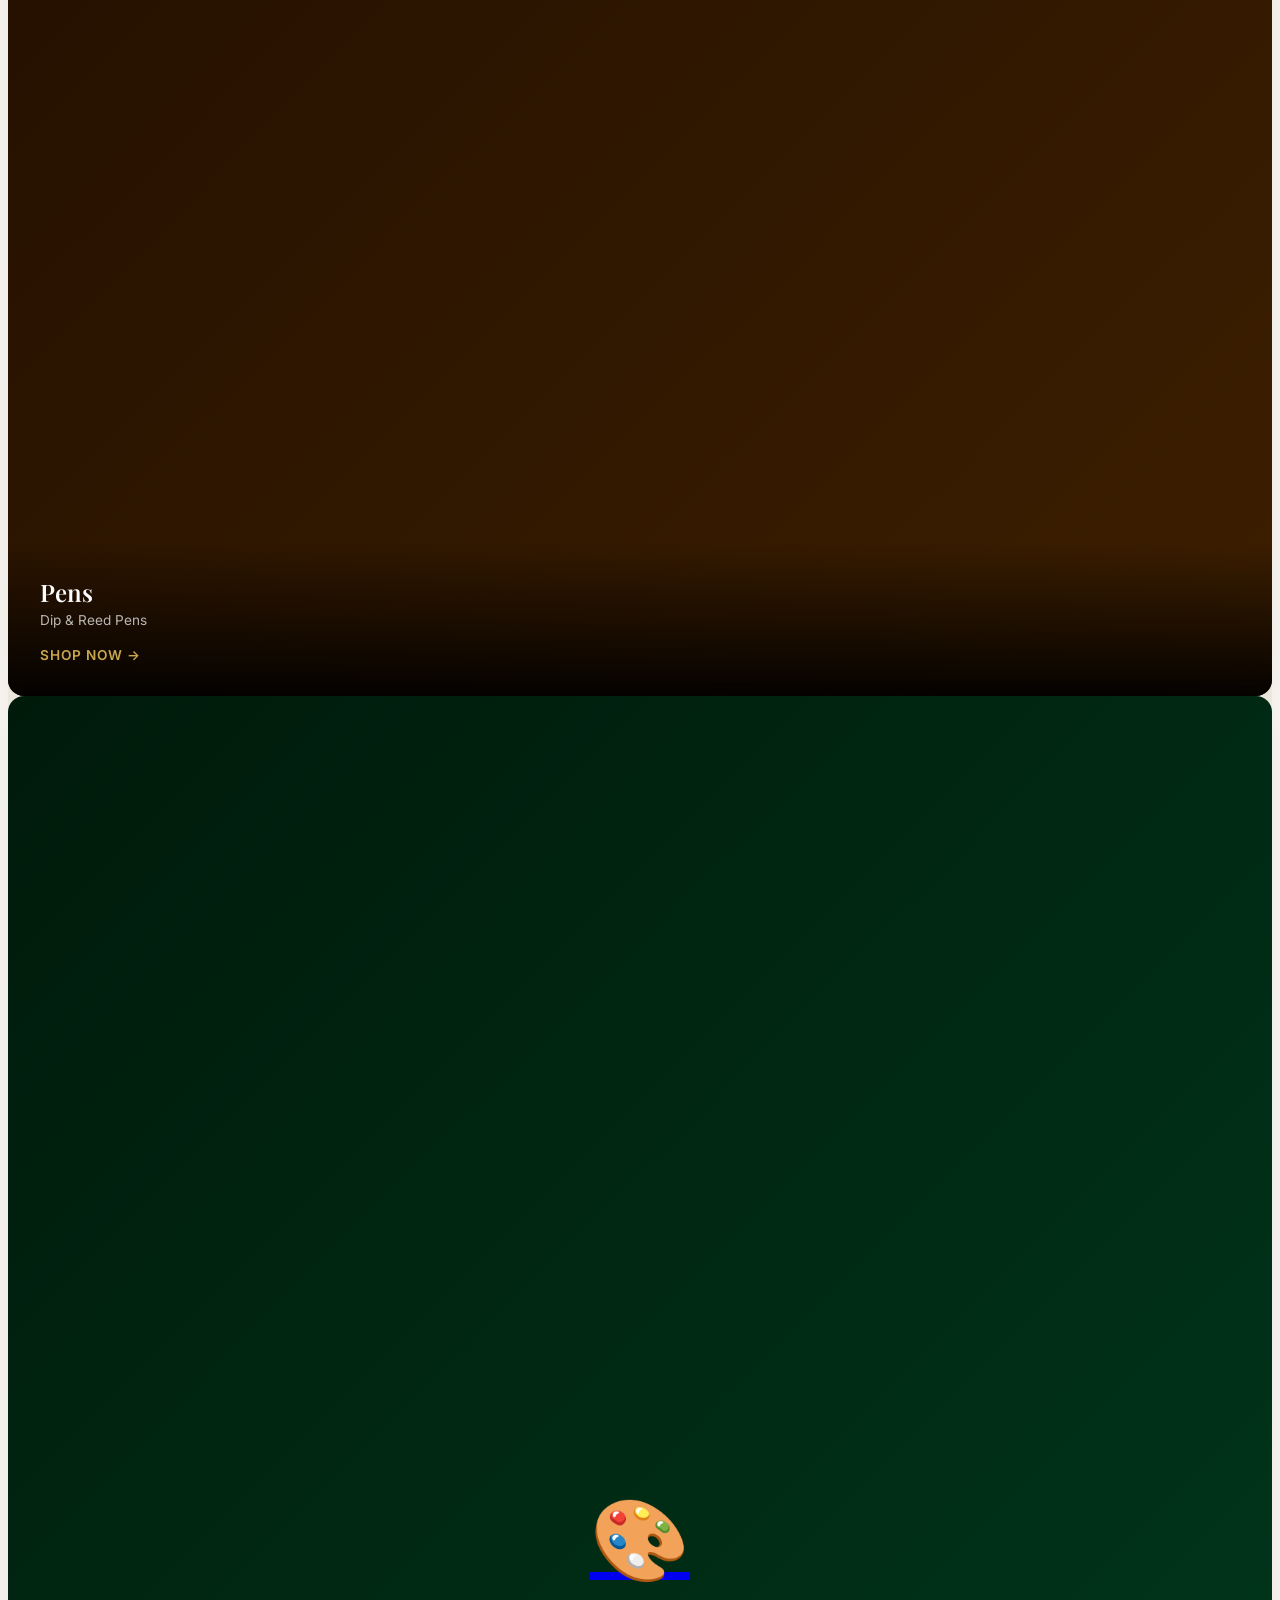
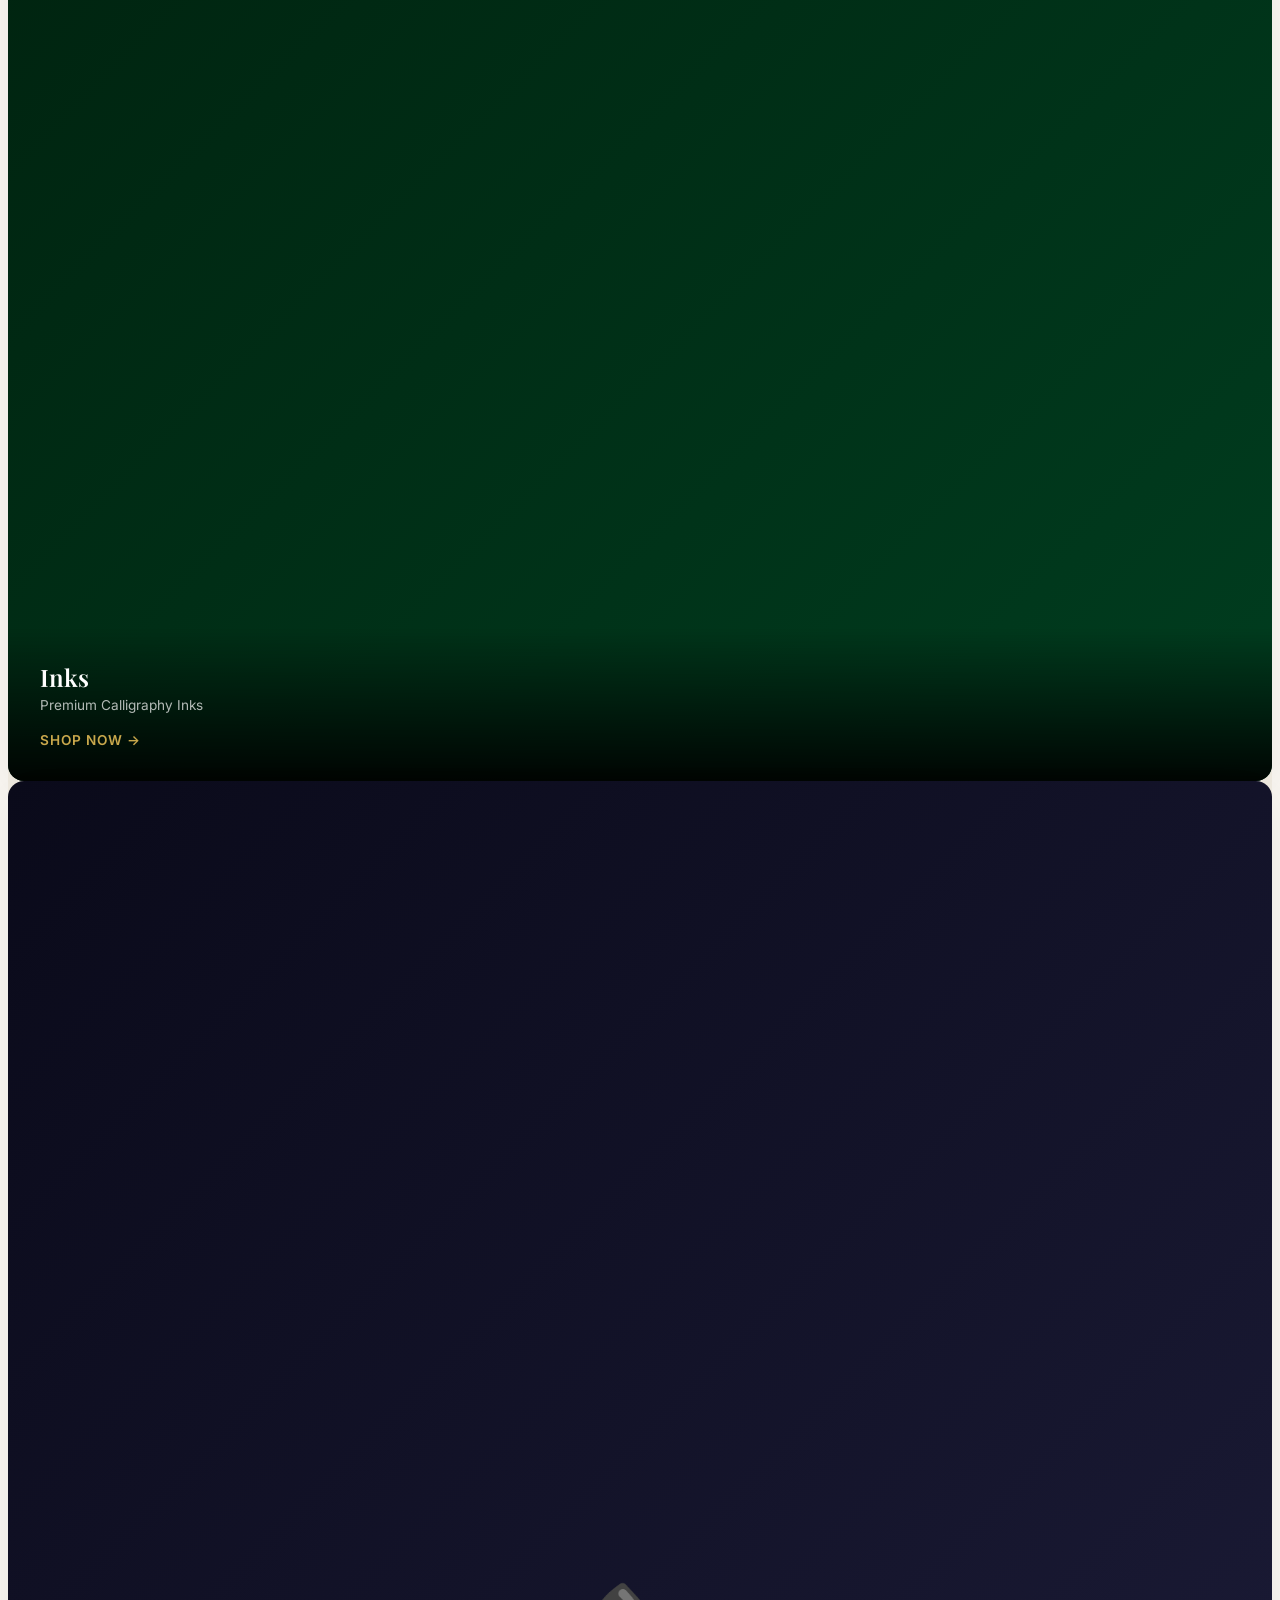
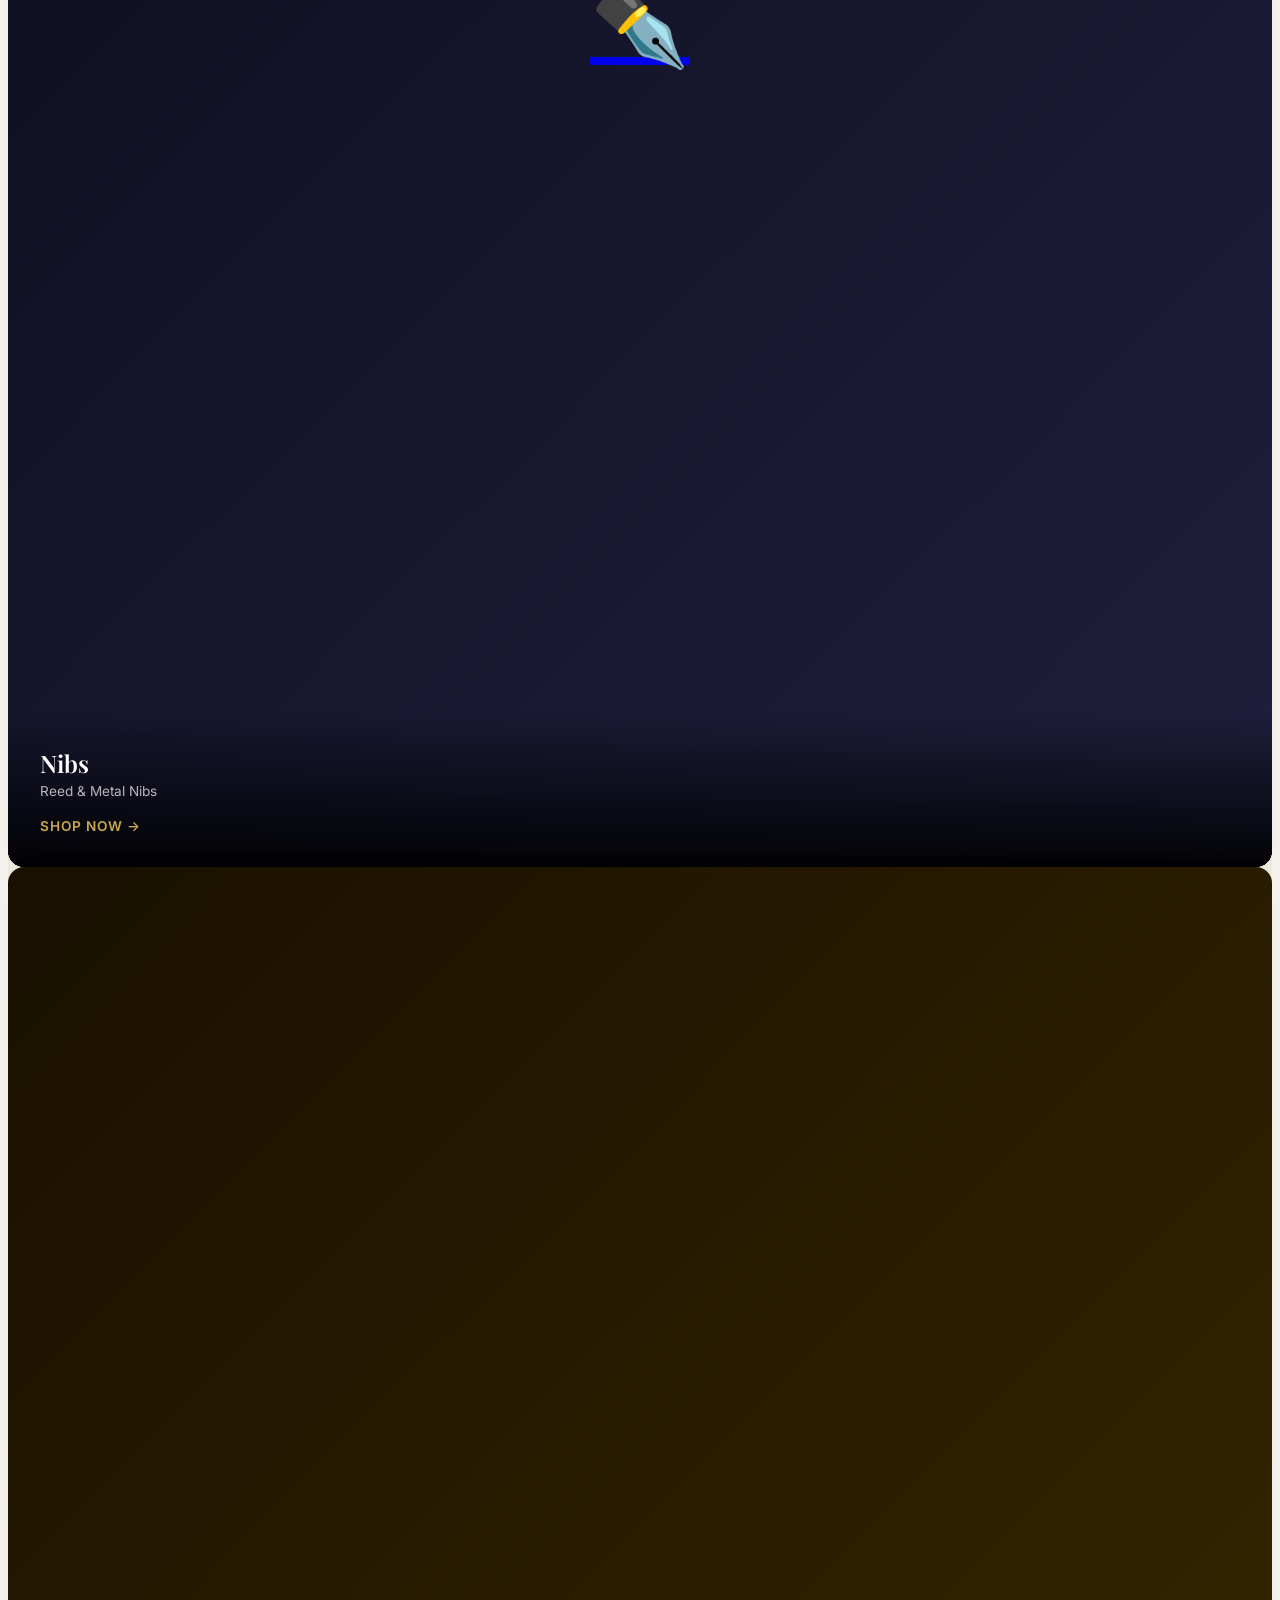
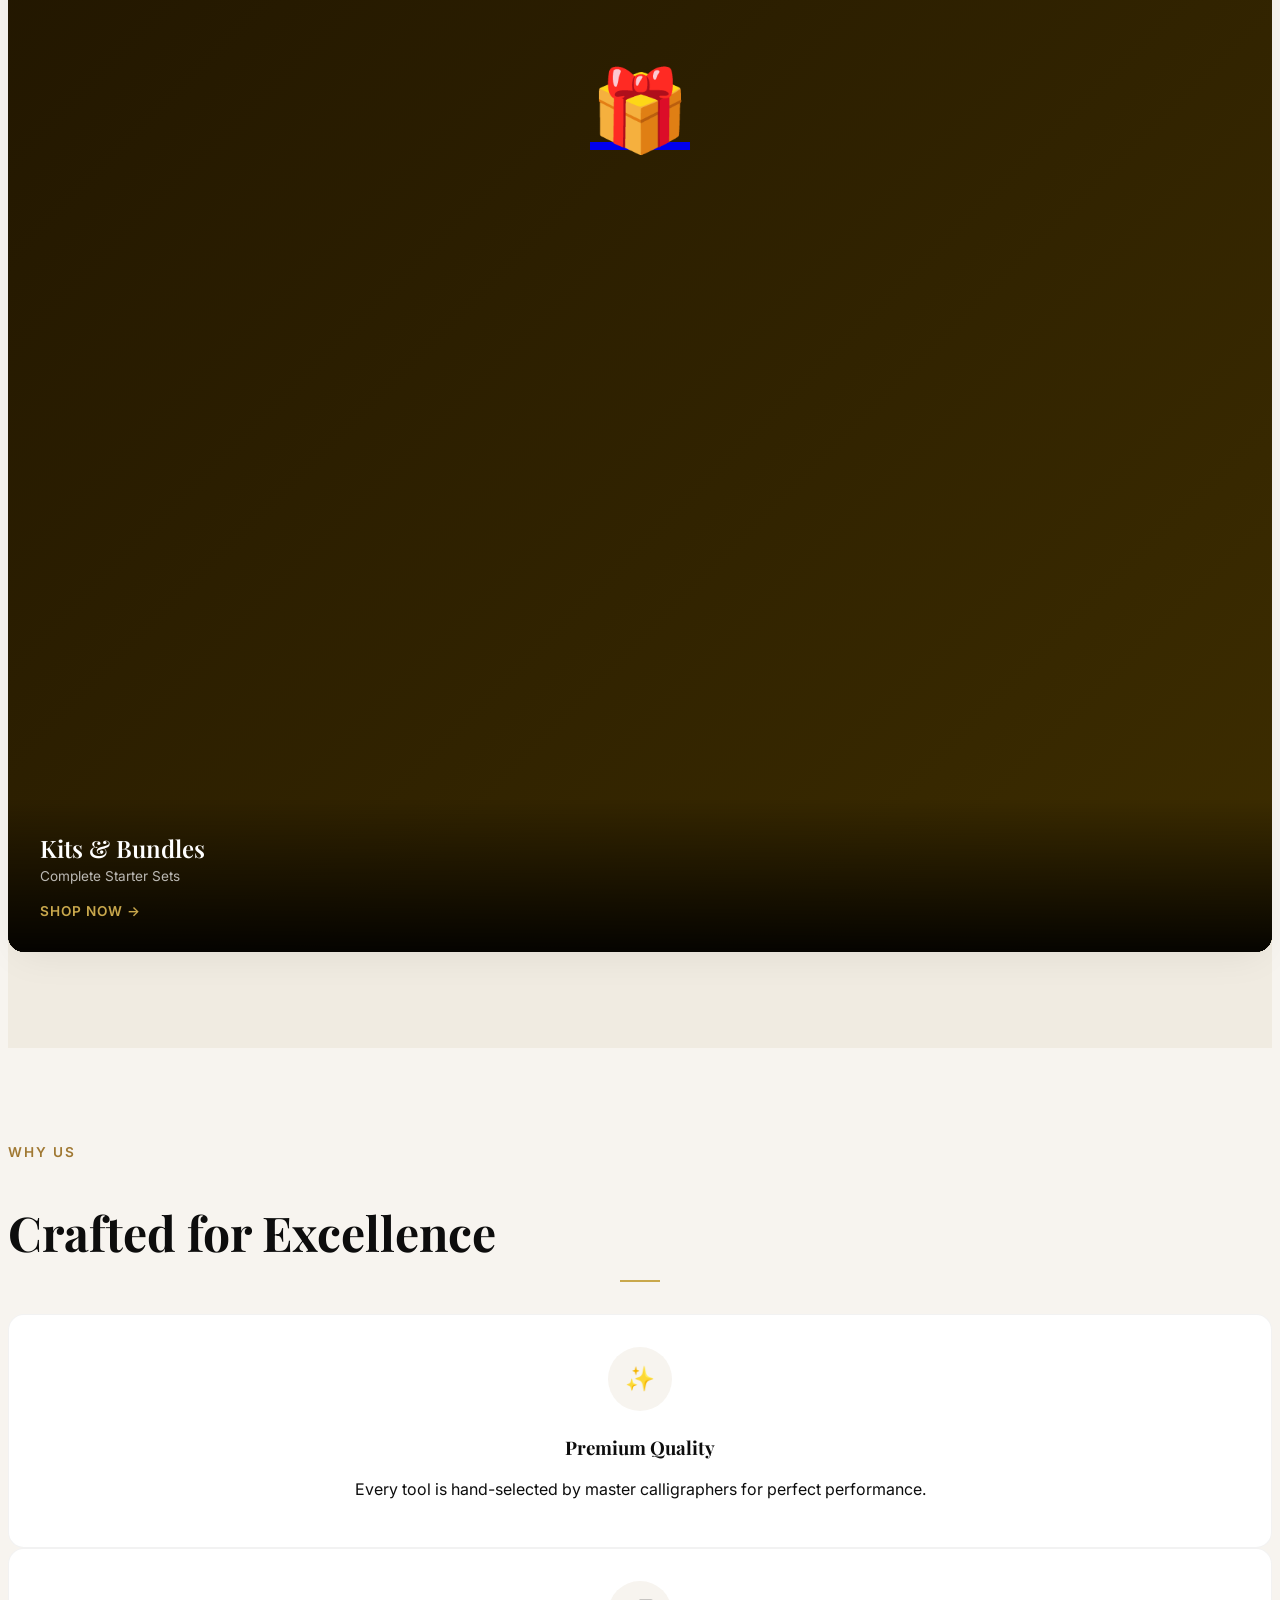
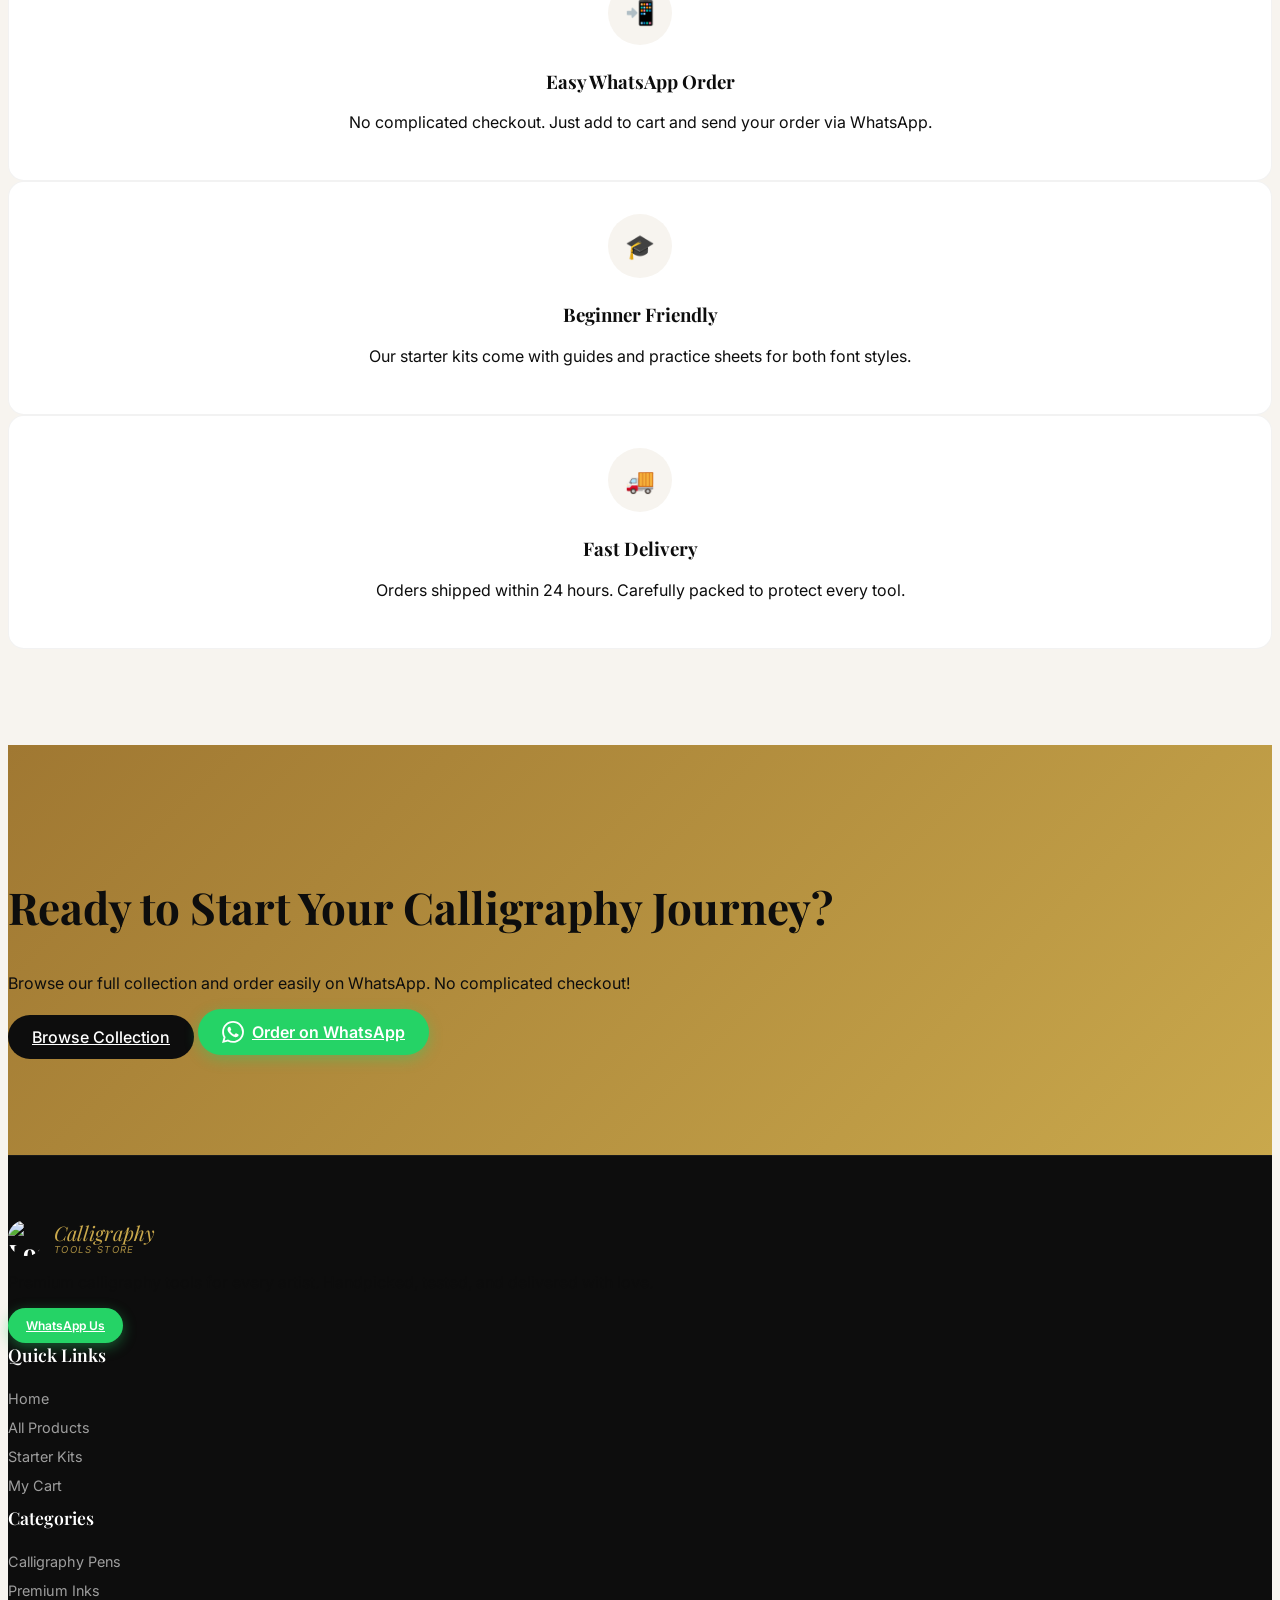
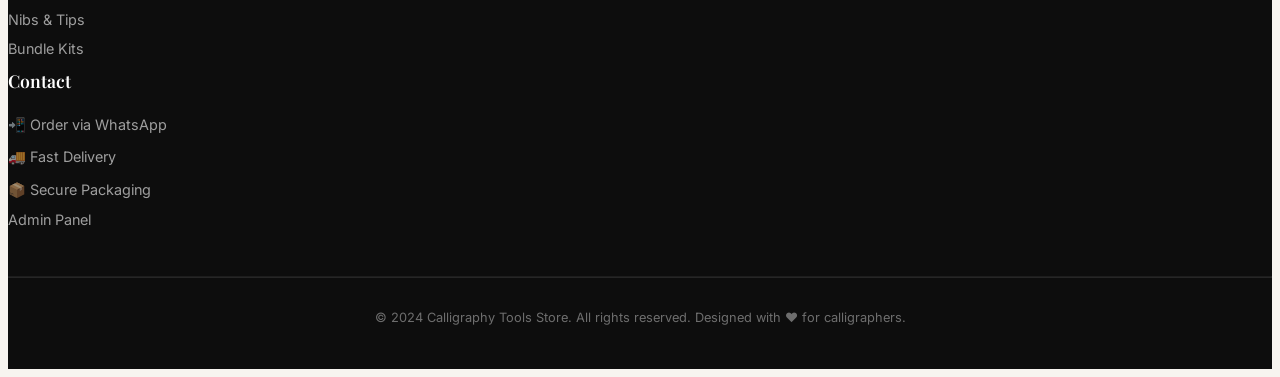
==== commit bc008ff7: "Add files via upload" ====
--- a/index.html
+++ b/index.html
@@ -86,8 +86,8 @@
         </div>
         <div class="flex gap-8 mt-10 fade-up" style="animation-delay:.4s">
           <div>
-            <p class="font-bold text-[var(--gold)] text-xl font-playfair">500+</p>
-            <p class="text-white/50 text-xs tracking-widest uppercase">Happy Students</p>
+            <p class="font-bold text-[var(--gold)] text-xl font-playfair">5000+</p>
+            <p class="text-white/50 text-xs tracking-widest uppercase">Happy Customers</p>
           </div>
           <div class="w-px bg-white/10"></div>
           <div>
@@ -127,8 +127,8 @@
   <div class="stats-bar">
     <div class="max-w-7xl mx-auto px-6 grid grid-cols-2 md:grid-cols-4 gap-8 text-center">
       <div data-aos="fade-up">
-        <div class="stat-num">500+</div>
-        <div class="stat-lbl">Happy Students</div>
+        <div class="stat-num">5000+</div>
+        <div class="stat-lbl">Happy Customers</div>
       </div>
       <div data-aos="fade-up" data-aos-delay="100">
         <div class="stat-num">50+</div>
@@ -413,7 +413,7 @@
       (async function () {
         // Set WhatsApp links
         const s = await getSettings();
-        const phone = (s.whatsappNumber || '919999999999').replace(/\D/g, '');
+        const phone = (s.whatsappNumber || '917736348312').replace(/\D/g, '');
         const waUrl = `https://wa.me/${phone}?text=${encodeURIComponent('Hello! I would like to know more about your calligraphy products.')}`;
         document.getElementById('hero-wa-btn').href = waUrl;
         document.getElementById('footer-wa').href = waUrl;
--- a/css/styles.css
+++ b/css/styles.css
@@ -1,4 +1,4 @@
-/* ===== AJEER CALLIGRAPHY - MASTER STYLES ===== */
+/* ===== CALLIGRAPHY TOOLS STORE - MASTER STYLES ===== */
 
 @import url('https://fonts.googleapis.com/css2?family=Playfair+Display:ital,wght@0,400;0,700;1,400;1,700&family=Inter:wght@300;400;500;600;700&display=swap');
 
@@ -116,8 +116,12 @@
   padding: 1rem 0;
   border-bottom: 1px solid rgba(255,255,255,0.1);
 }
-.nav-logo { font-family: 'Playfair Display', serif; font-weight: 700; font-size: 1.5rem; color:#fff; }
+.nav-logo { font-family: 'Playfair Display', serif; font-weight: 700; font-size: 1.5rem; color:#fff; text-decoration: none; }
 .nav-logo span { color: var(--gold); font-style: italic; font-weight: 400; }
+.nav-logo-img { height: 40px; width: 40px; object-fit: contain; border-radius: 50%; flex-shrink: 0; }
+.nav-logo-text { display: flex; flex-direction: column; line-height: 1.15; }
+.nav-logo-title { font-family: 'Playfair Display', serif; font-weight: 700; font-size: 1.25rem; color: #fff; }
+.nav-logo-sub { font-family: 'Inter', sans-serif; font-size: 0.6rem; font-weight: 500; letter-spacing: 0.15em; text-transform: uppercase; color: #fff; opacity: 0.8; }
 .nav-link { color: rgba(255,255,255,0.8); font-weight: 500; font-size: 0.9rem; transition: var(--tr); }
 .nav-link:hover { color: var(--gold); }
 .cart-badge {
@@ -152,13 +156,18 @@
 .hero-badge span { color: var(--gold); }
 
 .hero-title {
-  font-size: clamp(3rem, 8vw, 5.5rem);
+  font-size: clamp(2.5rem, 8vw, 5.5rem);
   color: #fff;
-  line-height: 1.1;
-  margin-bottom: 1.5rem;
+  line-height: 1.05;
+  margin-bottom: 2rem;
+  animation: floatTitle 4s infinite ease-in-out;
+}
+@keyframes floatTitle {
+  0%, 100% { transform: translateY(0); }
+  50% { transform: translateY(-12px); }
 }
 .hero-title .italic-gold { color: var(--gold); font-style: italic; }
-.hero-sub { color: rgba(255,255,255,0.7); font-size: 1.1rem; max-width: 450px; line-height: 1.6; margin-bottom: 2.5rem; }
+.hero-sub { color: rgba(255,255,255,0.7); font-size: 1.15rem; max-width: 500px; line-height: 1.7; margin-bottom: 2.8rem; }
 
 /* Stats Bar */
 .stats-bar { background: var(--gold); padding: 3rem 0; border-top: 1px solid rgba(255,255,255,0.2); border-bottom: 1px solid rgba(255,255,255,0.2); }
@@ -241,8 +250,9 @@
 
 /* Footer */
 footer { background: var(--dark); padding: 4rem 0 2rem; border-top: 1px solid rgba(255,255,255,0.05); }
-.footer-logo { font-family: 'Playfair Display', serif; font-weight: 700; font-size: 1.5rem; color:#fff; }
+.footer-logo { font-family: 'Playfair Display', serif; font-weight: 700; font-size: 1.5rem; color:#fff; display: flex; align-items: center; gap: 10px; }
 .footer-logo span { color: var(--gold); font-style: italic; font-weight: 400; }
+.footer-logo-img { height: 36px; width: 36px; object-fit: contain; border-radius: 50%; flex-shrink: 0; }
 .footer-title { color: #fff; font-weight: 600; font-size: 1.1rem; margin-bottom: 1.5rem; font-family: 'Playfair Display', serif; }
 .footer-link { display: block; color: rgba(255,255,255,0.6); margin-bottom: 0.75rem; font-size: 0.9rem; transition: var(--tr); text-decoration: none; }
 .footer-link:hover { color: var(--gold); transform: translateX(4px); }
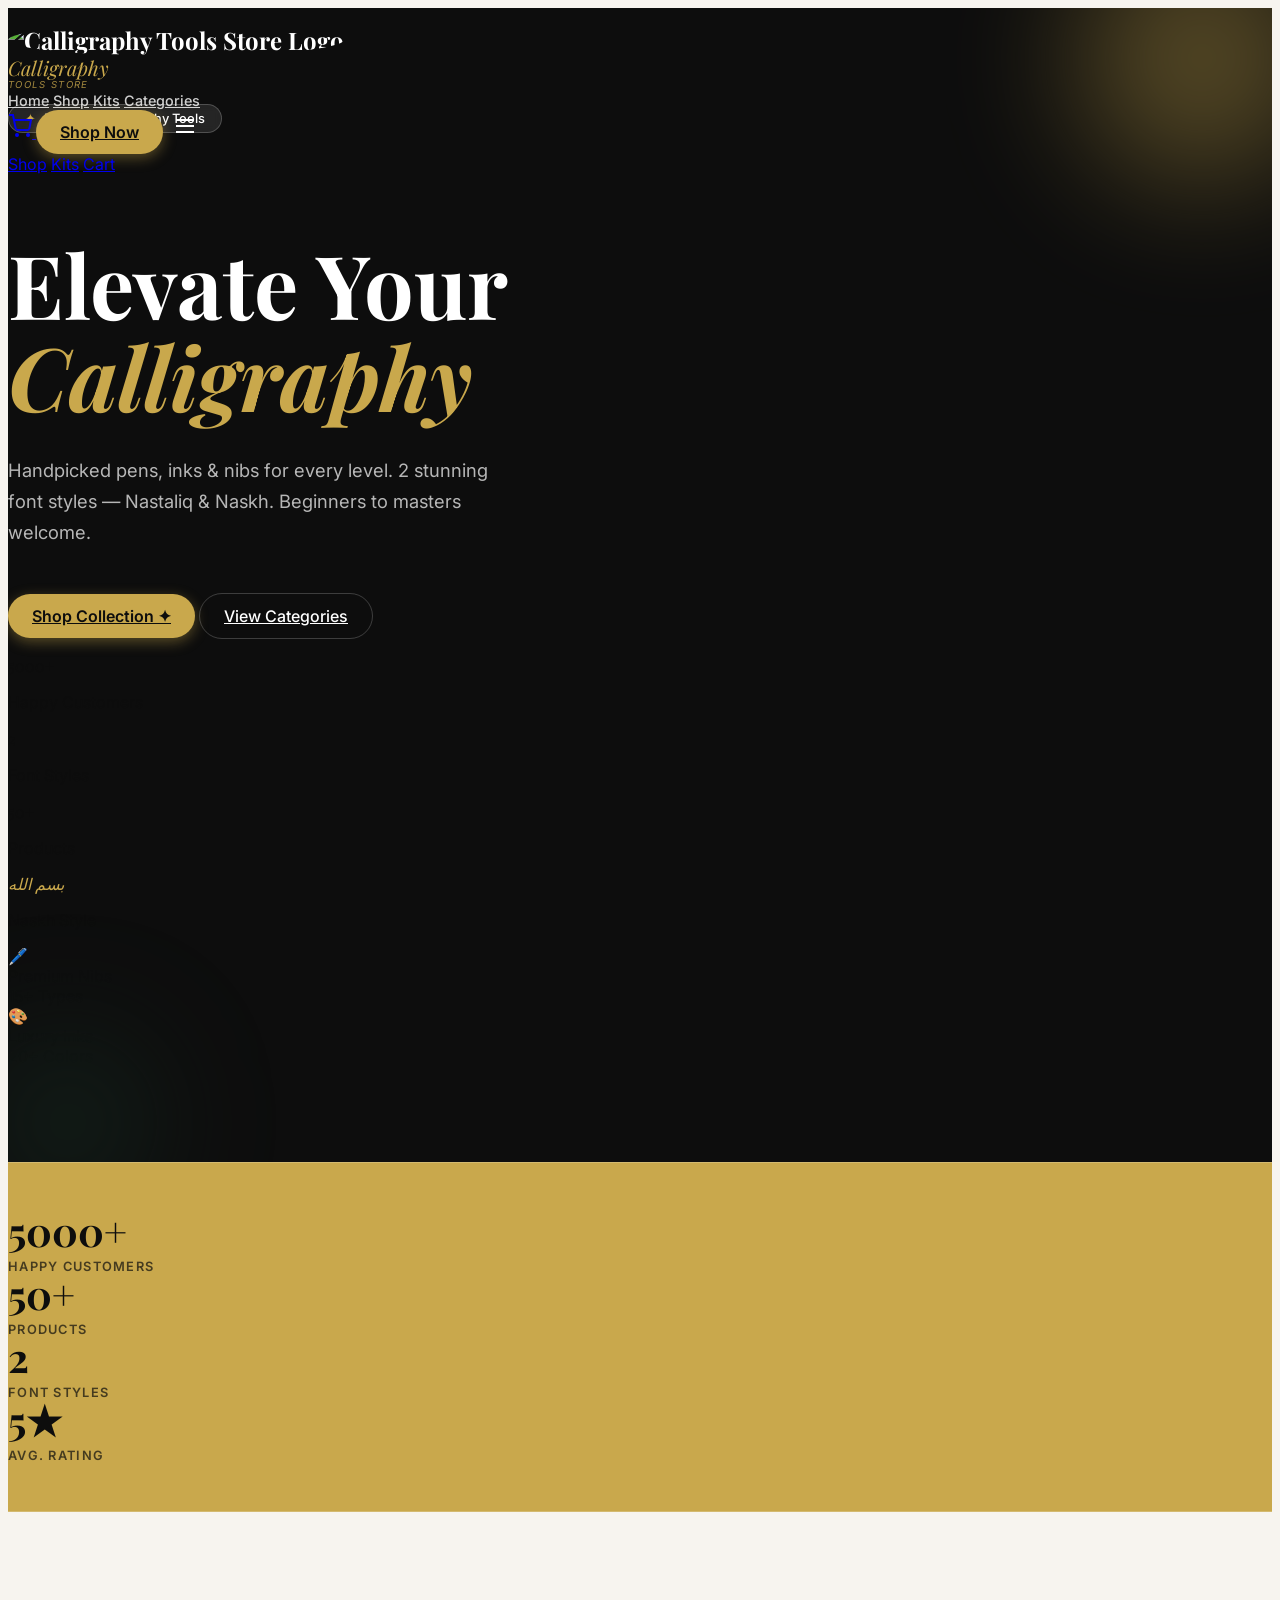
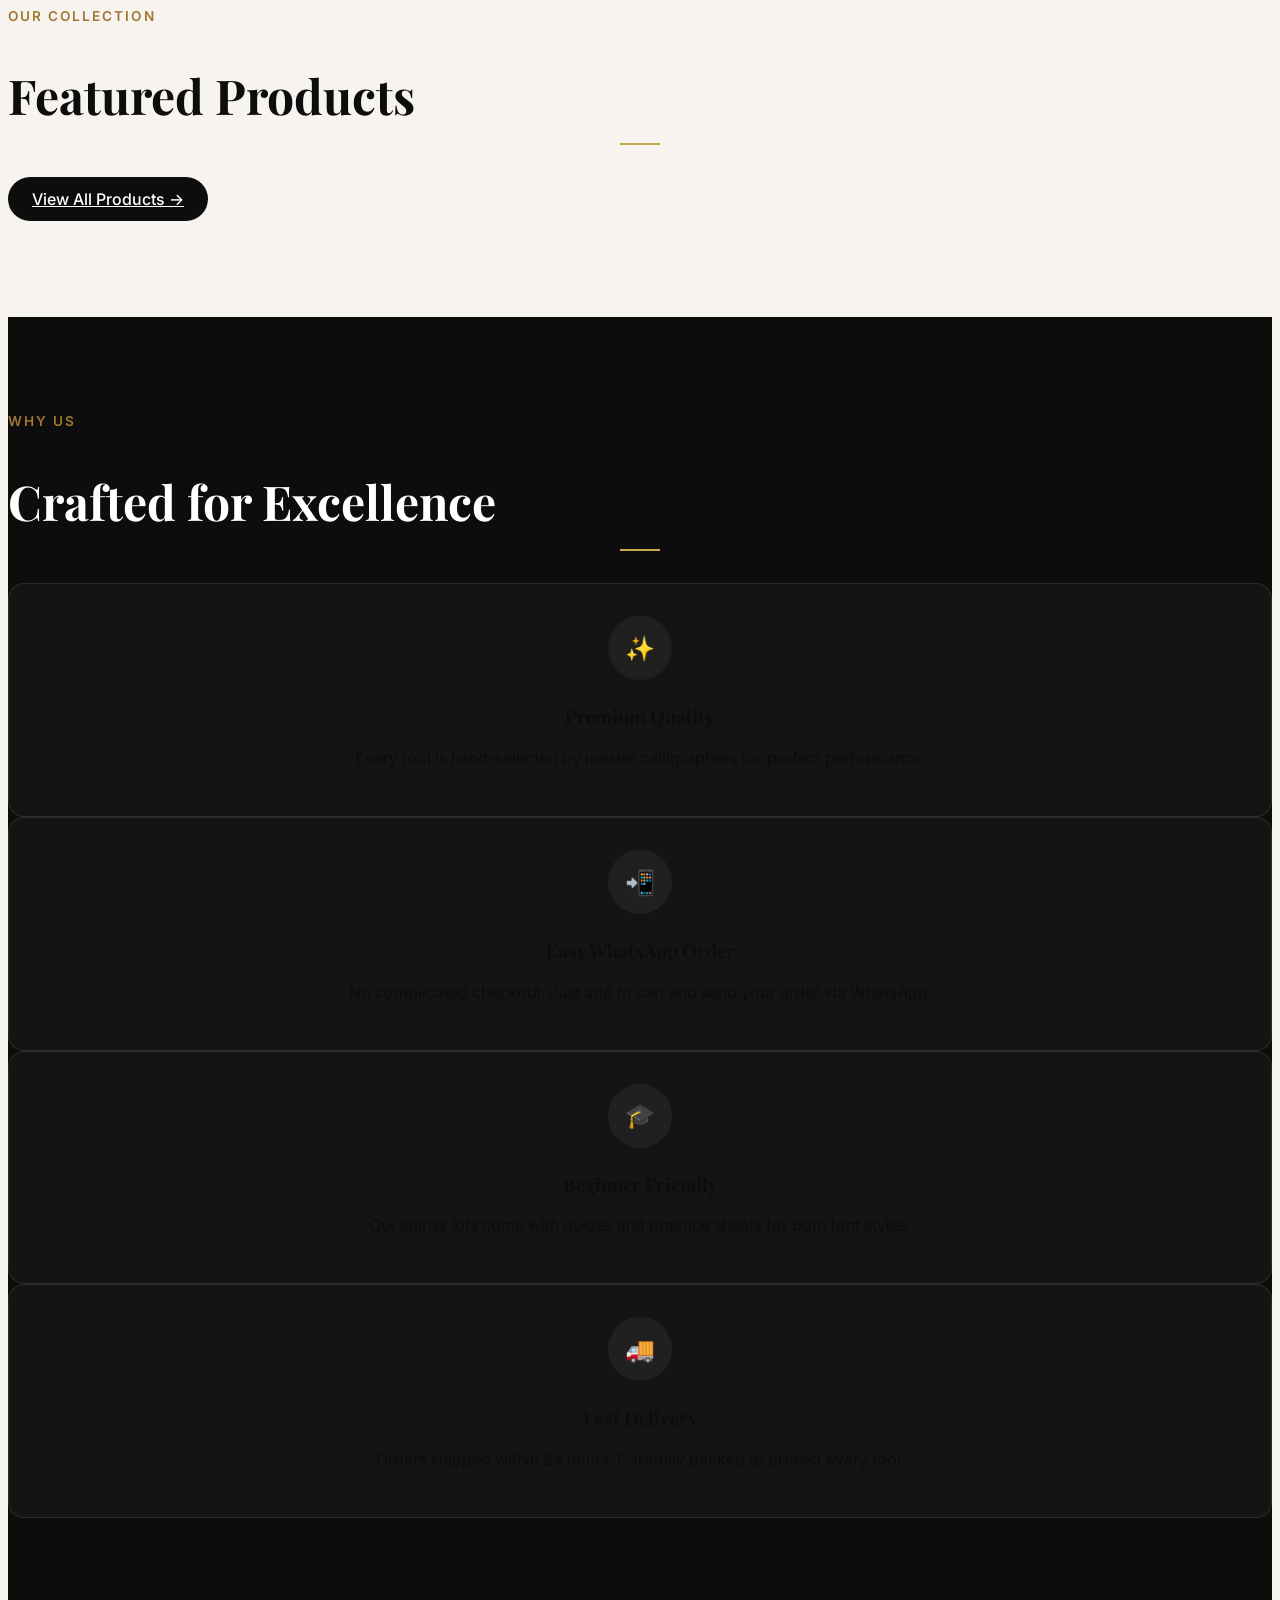
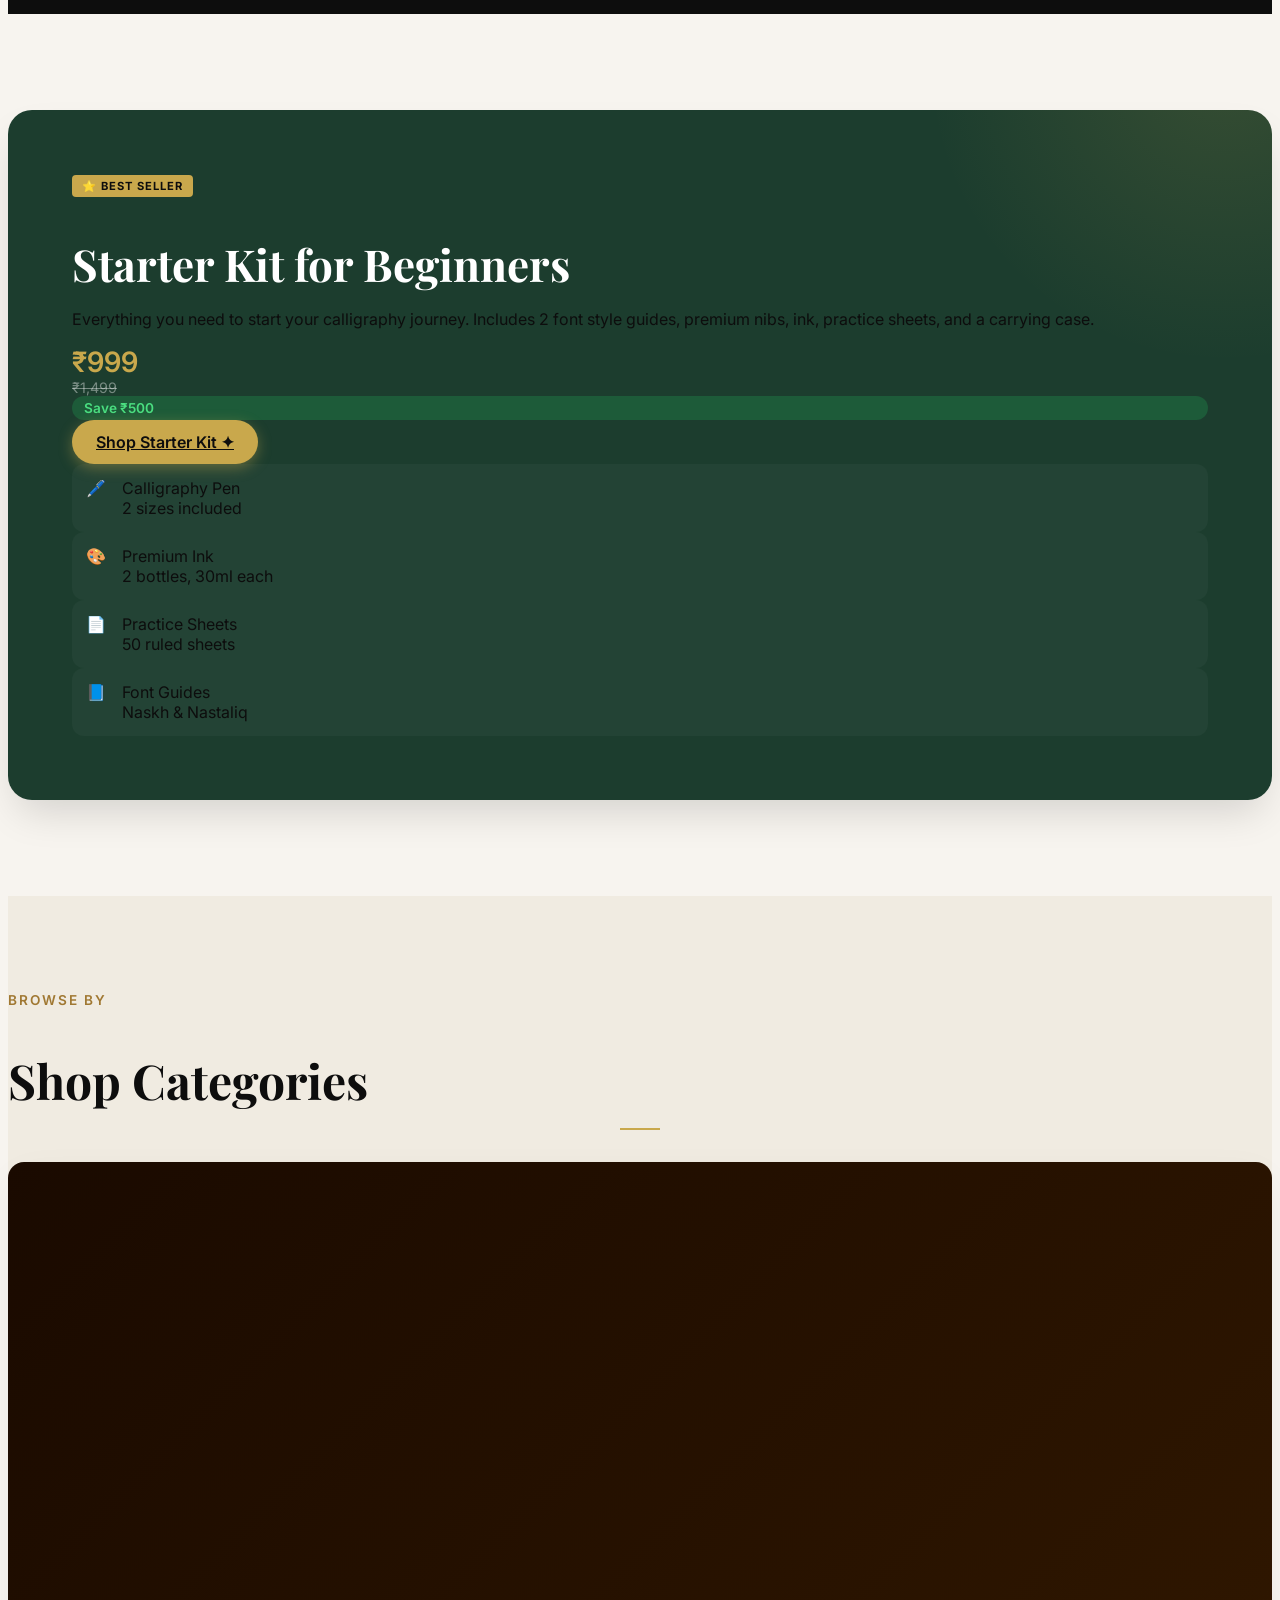
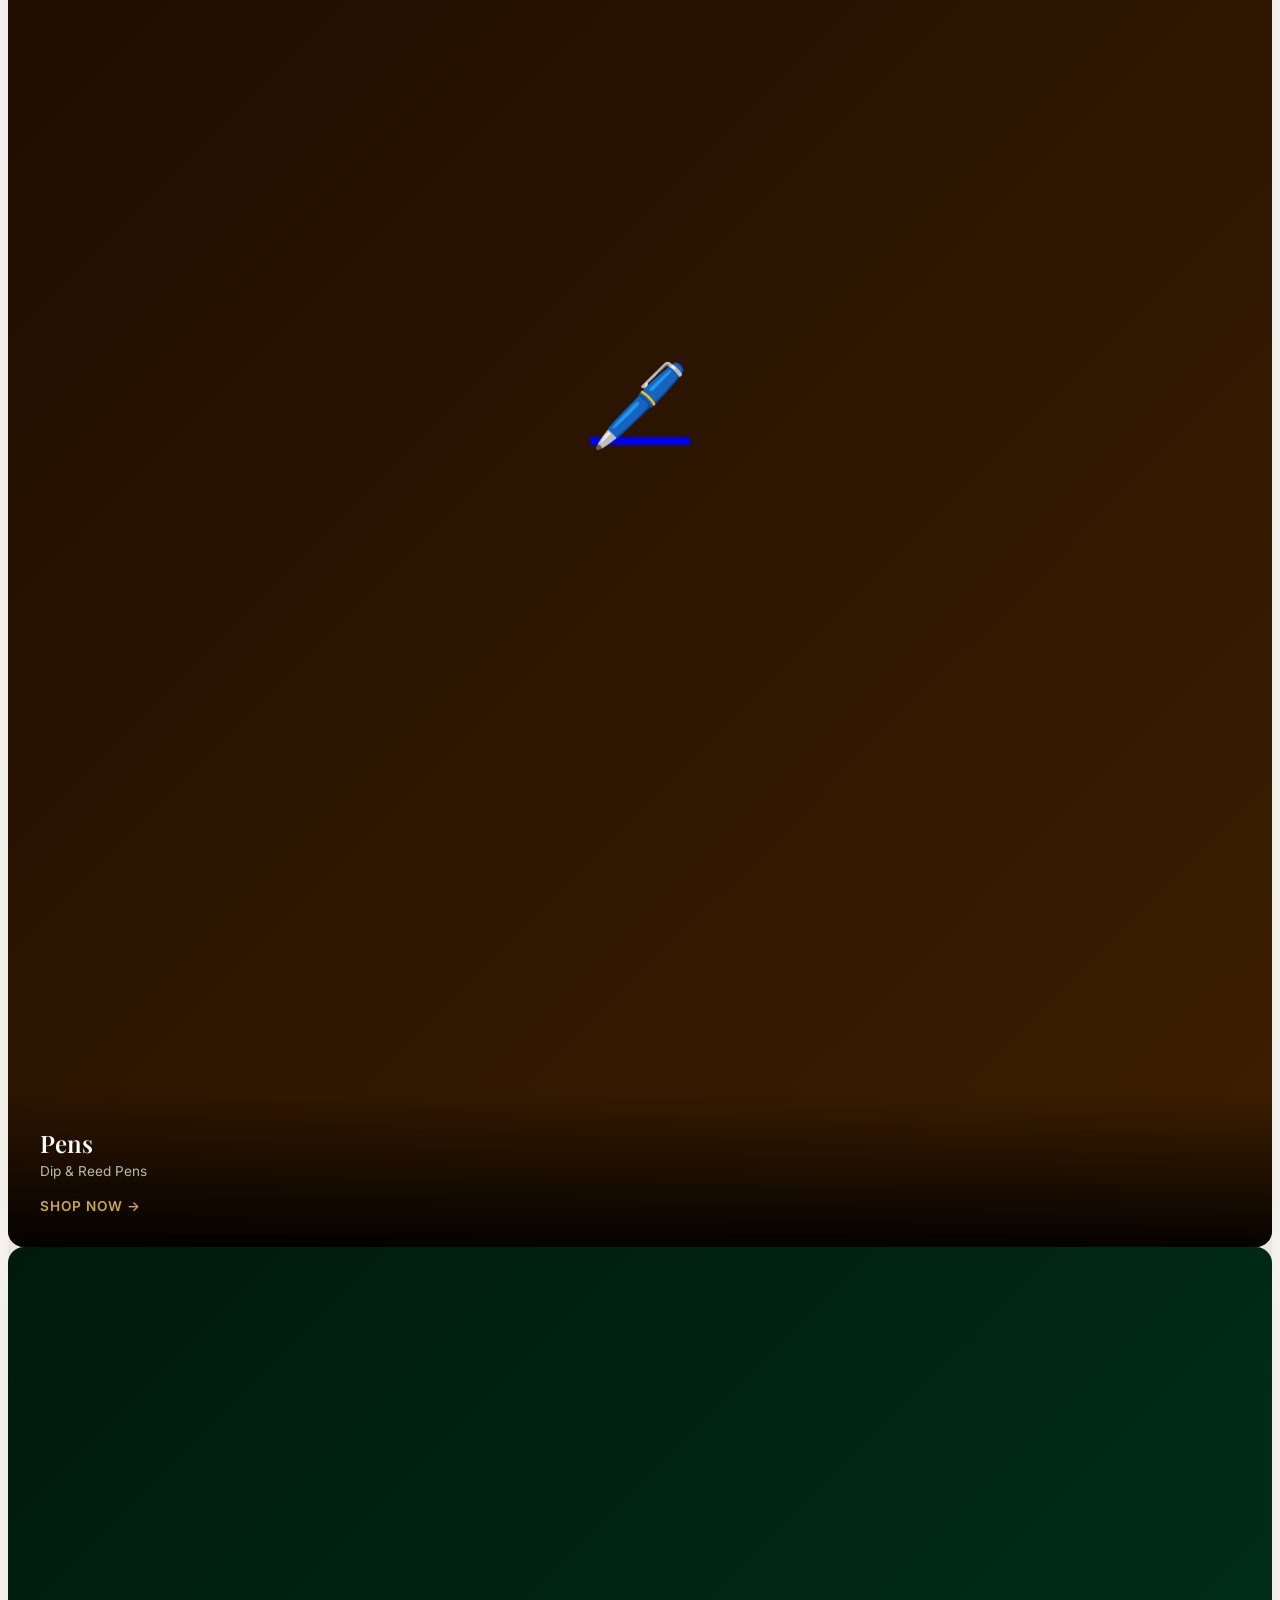
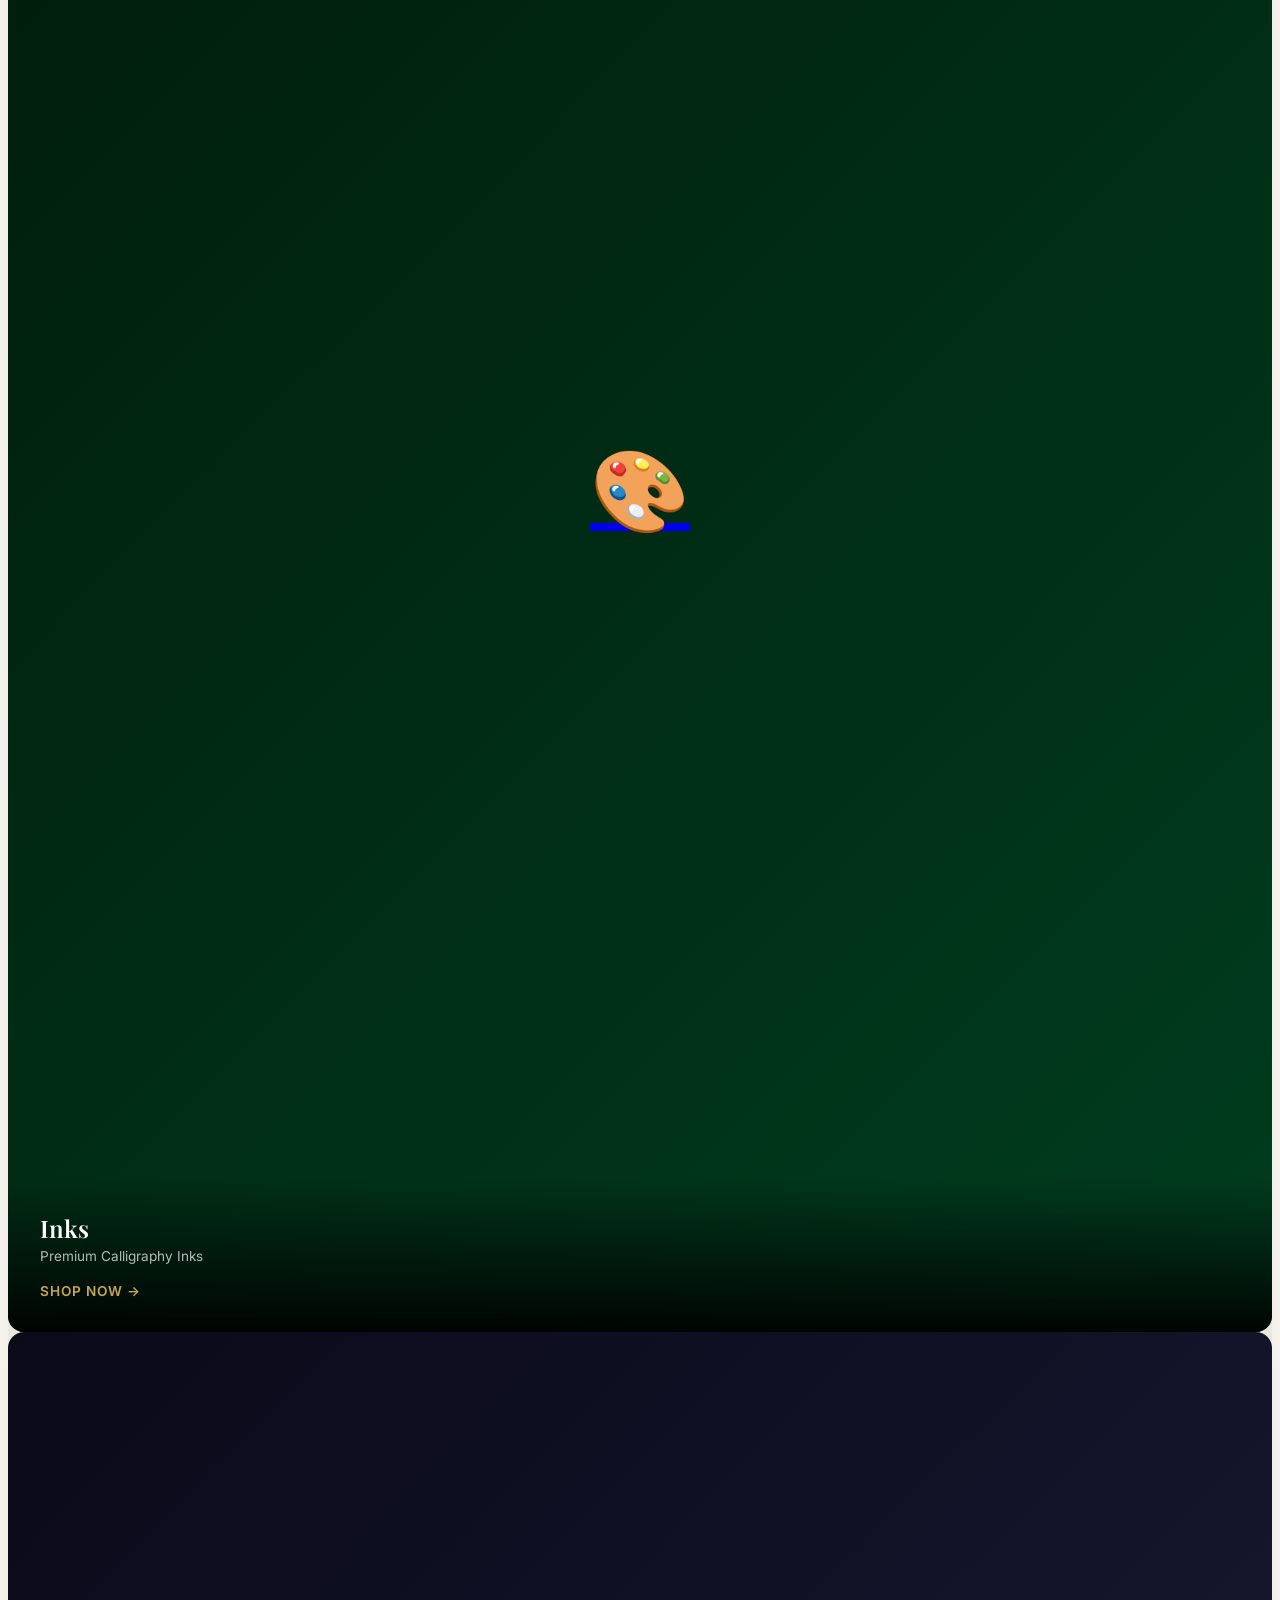
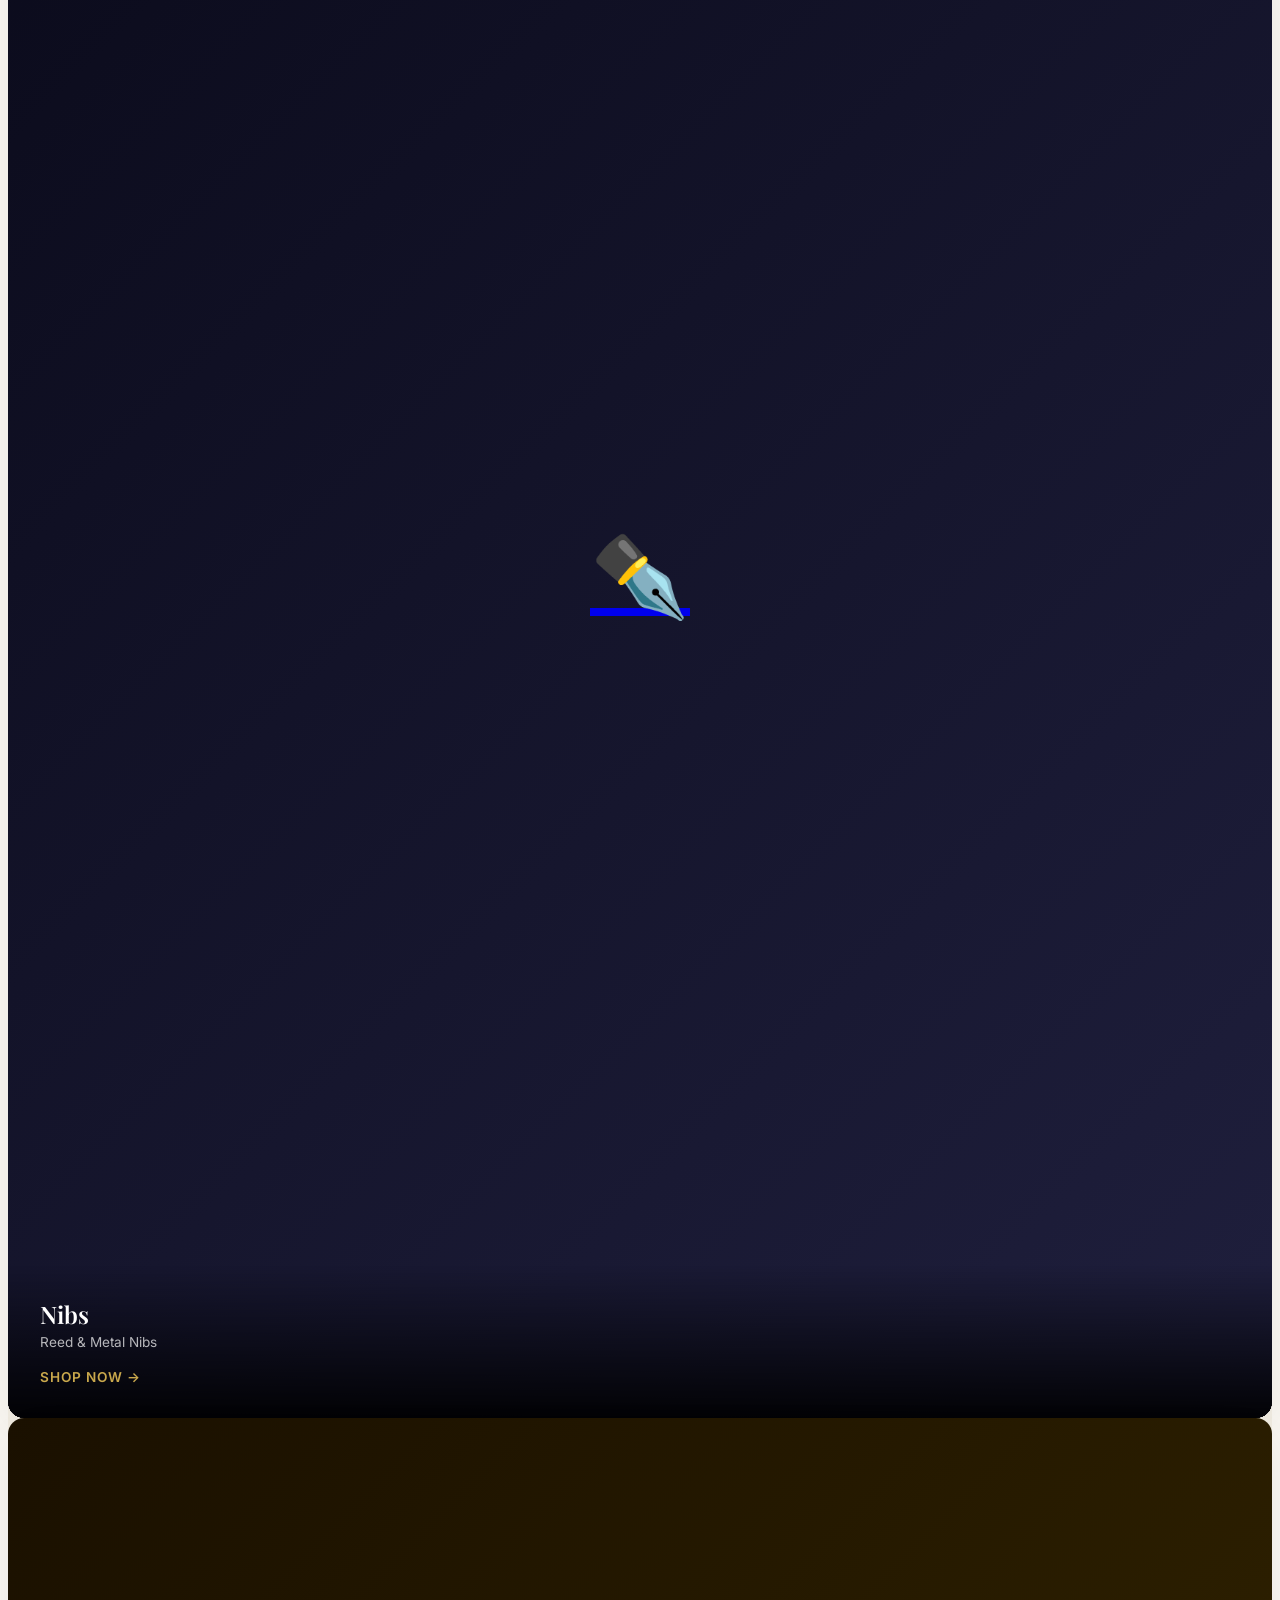
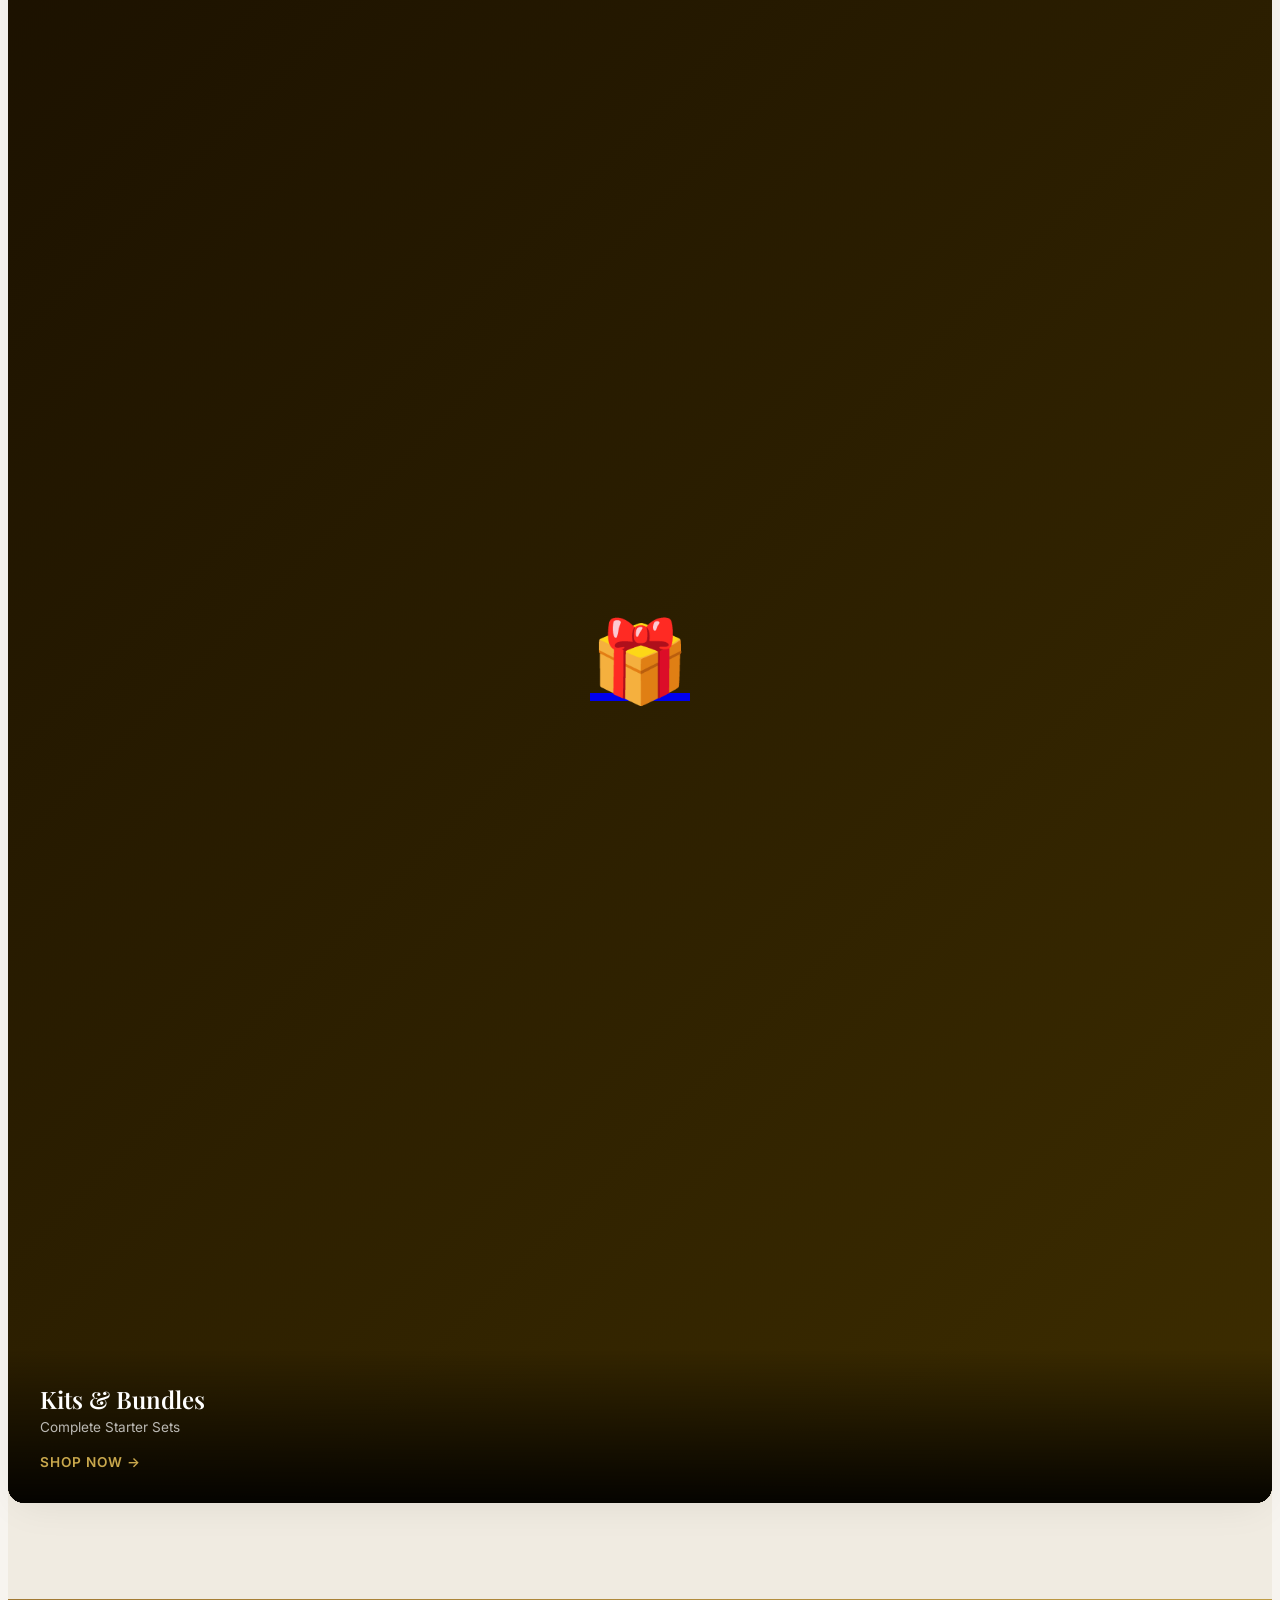
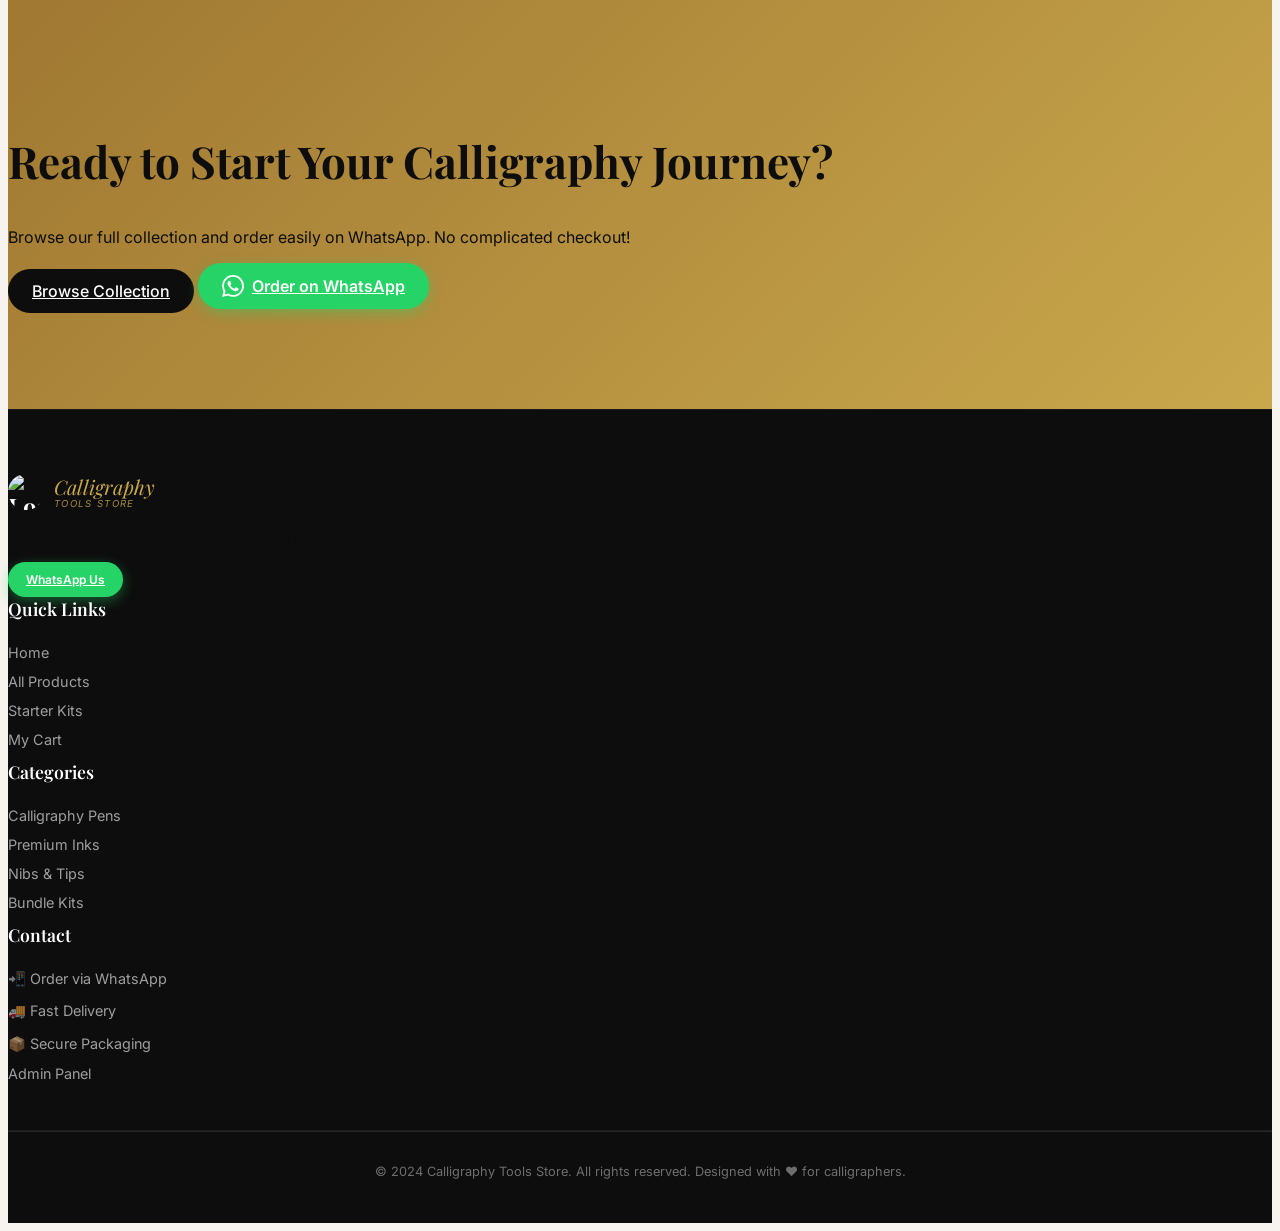
==== commit a44adefb: "Add files via upload" ====
--- a/index.html
+++ b/index.html
@@ -161,31 +161,42 @@
     </div>
   </section>
 
-  <!-- ===== FONT STYLES SECTION ===== -->
+  <!-- ===== WHY CHOOSE US (RE-THEMED) ===== -->
   <section style="background:var(--dark);">
     <div class="max-w-7xl mx-auto px-6">
       <div class="text-center mb-12" data-aos="fade-up">
-        <span class="lbl">Our Story</span>
-        <h2 class="sec-title light">A Passion for the Written Word</h2>
+        <span class="lbl">Why Us</span>
+        <h2 class="sec-title light">Crafted for Excellence</h2>
         <div class="divider center"></div>
-        <p class="text-white/60 max-w-lg mx-auto">Our premium bundle kits come with tools optimized for two classic
-          Arabic calligraphy styles.</p>
-      </div>
-      <div class="grid md:grid-cols-2 gap-8">
-        <div class="font-preview" data-aos="fade-left"
-          style="border-color:rgba(28,61,46,.5);background:linear-gradient(135deg,#0D0D0D,#1C3D2E20);">
-          <div style="position:relative;z-index:1;">
-            <div class="tag tag-bundle mb-4"
-              style="margin:0 auto 16px;width:fit-content;background:rgba(28,61,46,.3);color:#4ade80;">Style 02</div>
-            <div class="font-preview-script" style="font-size:clamp(36px,5vw,56px);">النستعليق</div>
-            <div class="font-preview-label">Nastaliq — Flowing & Elegant</div>
-            <p class="text-white/40 text-sm mt-4">Advanced style. Diagonal flow, artistic curves. Famous in Persian
-              poetry.</p>
-          </div>
-        </div>
-      </div>
-      <div class="mt-10 text-center" data-aos="fade-up">
-        <a href="products.html?cat=kits" class="btn-gold">Get Bundle Kit with Both Styles ✦</a>
+      </div>
+      <div class="grid grid-cols-1 sm:grid-cols-2 lg:grid-cols-4 gap-6">
+        <div class="why-card" data-aos="fade-up"
+          style="background:rgba(255,255,255,0.03); border-color:rgba(255,255,255,0.1);">
+          <div class="why-icon" style="background:rgba(255,255,255,0.05);">✨</div>
+          <h3 class="font-playfair text-lg font-bold mb-2 text-white">Premium Quality</h3>
+          <p class="text-sm text-white/40">Every tool is hand-selected by master calligraphers for perfect performance.
+          </p>
+        </div>
+        <div class="why-card" data-aos="fade-up" data-aos-delay="100"
+          style="background:rgba(255,255,255,0.03); border-color:rgba(255,255,255,0.1);">
+          <div class="why-icon" style="background:rgba(255,255,255,0.05);">📲</div>
+          <h3 class="font-playfair text-lg font-bold mb-2 text-white">Easy WhatsApp Order</h3>
+          <p class="text-sm text-white/40">No complicated checkout. Just add to cart and send your order via WhatsApp.
+          </p>
+        </div>
+        <div class="why-card" data-aos="fade-up" data-aos-delay="200"
+          style="background:rgba(255,255,255,0.03); border-color:rgba(255,255,255,0.1);">
+          <div class="why-icon" style="background:rgba(255,255,255,0.05);">🎓</div>
+          <h3 class="font-playfair text-lg font-bold mb-2 text-white">Beginner Friendly</h3>
+          <p class="text-sm text-white/40">Our starter kits come with guides and practice sheets for both font styles.
+          </p>
+        </div>
+        <div class="why-card" data-aos="fade-up" data-aos-delay="300"
+          style="background:rgba(255,255,255,0.03); border-color:rgba(255,255,255,0.1);">
+          <div class="why-icon" style="background:rgba(255,255,255,0.05);">🚚</div>
+          <h3 class="font-playfair text-lg font-bold mb-2 text-white">Fast Delivery</h3>
+          <p class="text-sm text-white/40">Orders shipped within 24 hours. Carefully packed to protect every tool.</p>
+        </div>
       </div>
     </div>
   </section>
@@ -300,42 +311,6 @@
     </div>
   </section>
 
-  <!-- ===== WHY CHOOSE US ===== -->
-  <section>
-    <div class="max-w-7xl mx-auto px-6">
-      <div class="text-center mb-12" data-aos="fade-up">
-        <span class="lbl">Why Us</span>
-        <h2 class="sec-title">Crafted for Excellence</h2>
-        <div class="divider center"></div>
-      </div>
-      <div class="grid grid-cols-1 sm:grid-cols-2 lg:grid-cols-4 gap-6">
-        <div class="why-card" data-aos="fade-up">
-          <div class="why-icon">✨</div>
-          <h3 class="font-playfair text-lg font-bold mb-2">Premium Quality</h3>
-          <p class="text-sm text-gray-500">Every tool is hand-selected by master calligraphers for perfect performance.
-          </p>
-        </div>
-        <div class="why-card" data-aos="fade-up" data-aos-delay="100">
-          <div class="why-icon">📲</div>
-          <h3 class="font-playfair text-lg font-bold mb-2">Easy WhatsApp Order</h3>
-          <p class="text-sm text-gray-500">No complicated checkout. Just add to cart and send your order via WhatsApp.
-          </p>
-        </div>
-        <div class="why-card" data-aos="fade-up" data-aos-delay="200">
-          <div class="why-icon">🎓</div>
-          <h3 class="font-playfair text-lg font-bold mb-2">Beginner Friendly</h3>
-          <p class="text-sm text-gray-500">Our starter kits come with guides and practice sheets for both font styles.
-          </p>
-        </div>
-        <div class="why-card" data-aos="fade-up" data-aos-delay="300">
-          <div class="why-icon">🚚</div>
-          <h3 class="font-playfair text-lg font-bold mb-2">Fast Delivery</h3>
-          <p class="text-sm text-gray-500">Orders shipped within 24 hours. Carefully packed to protect every tool.</p>
-        </div>
-      </div>
-    </div>
-  </section>
-
   <!-- ===== CTA ===== -->
   <section style="background:linear-gradient(135deg,var(--gold-dark),var(--gold));">
     <div class="max-w-3xl mx-auto px-6 text-center" data-aos="zoom-in">
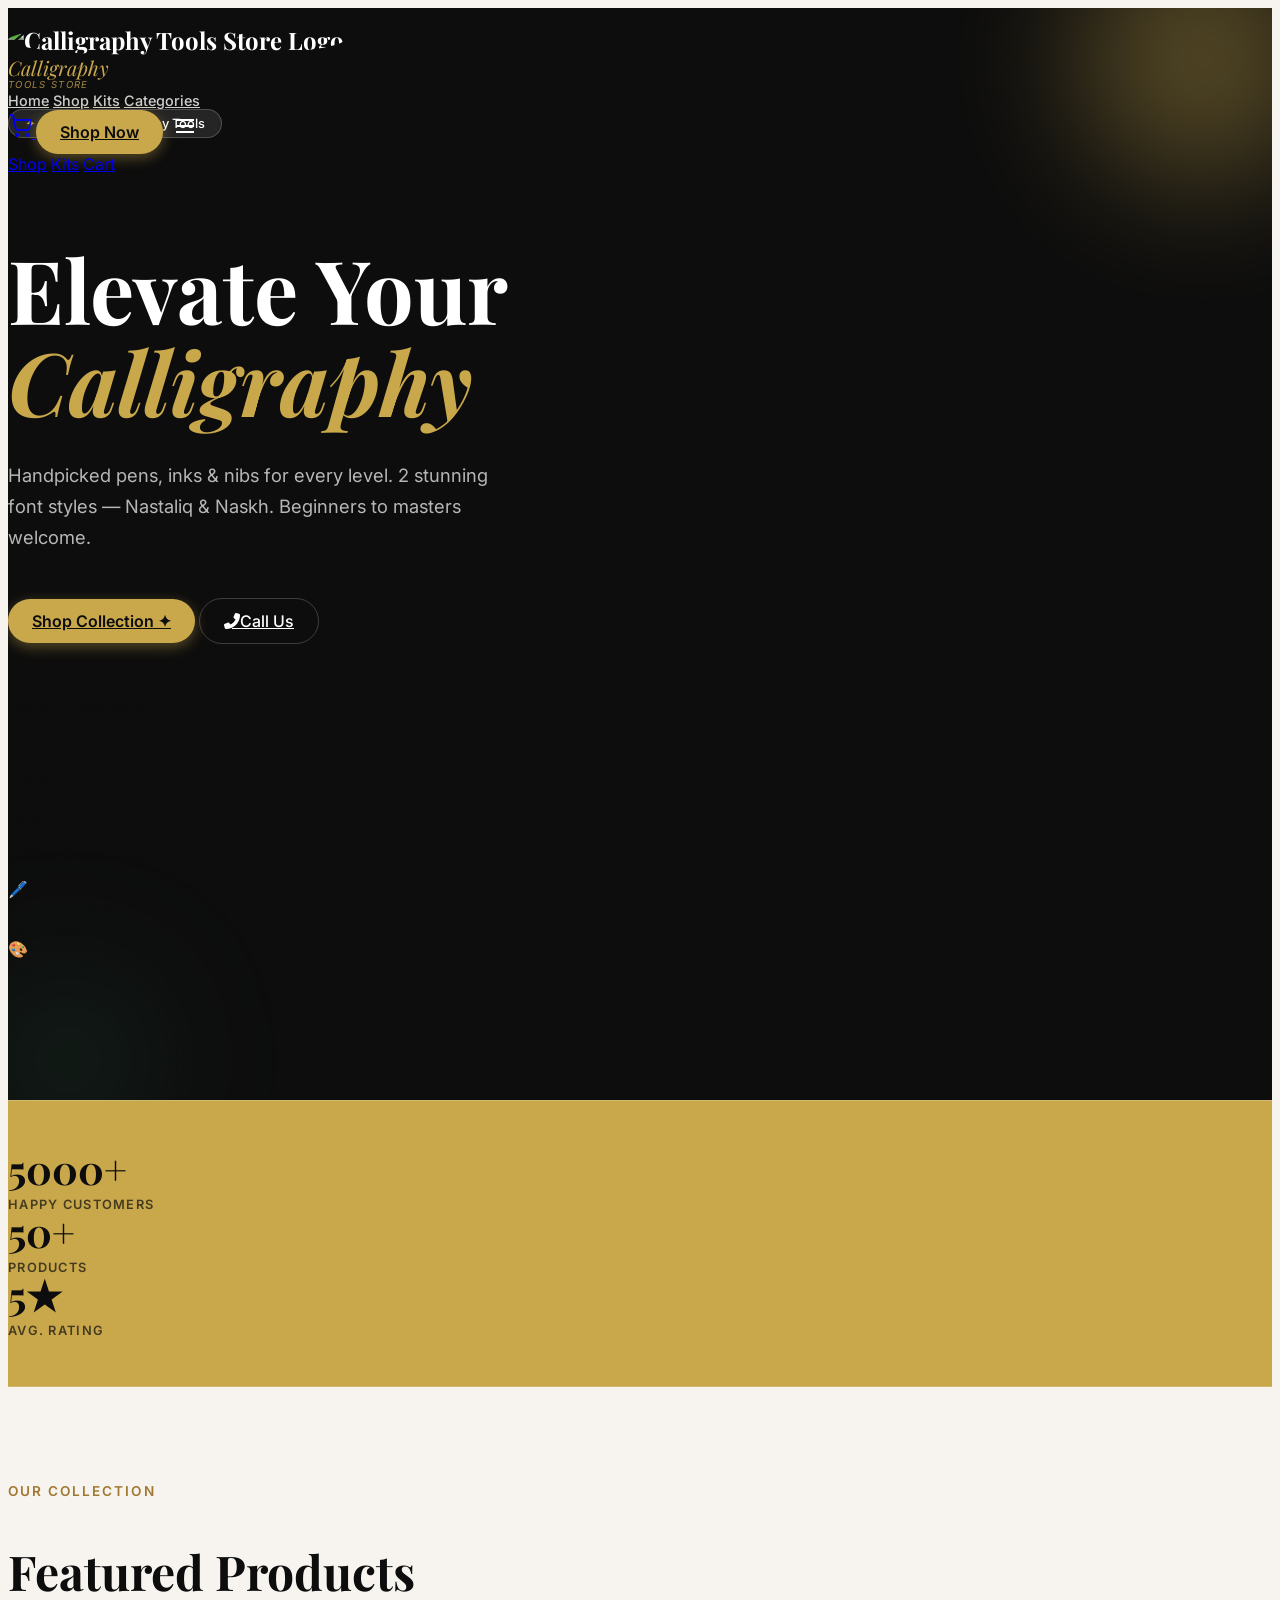
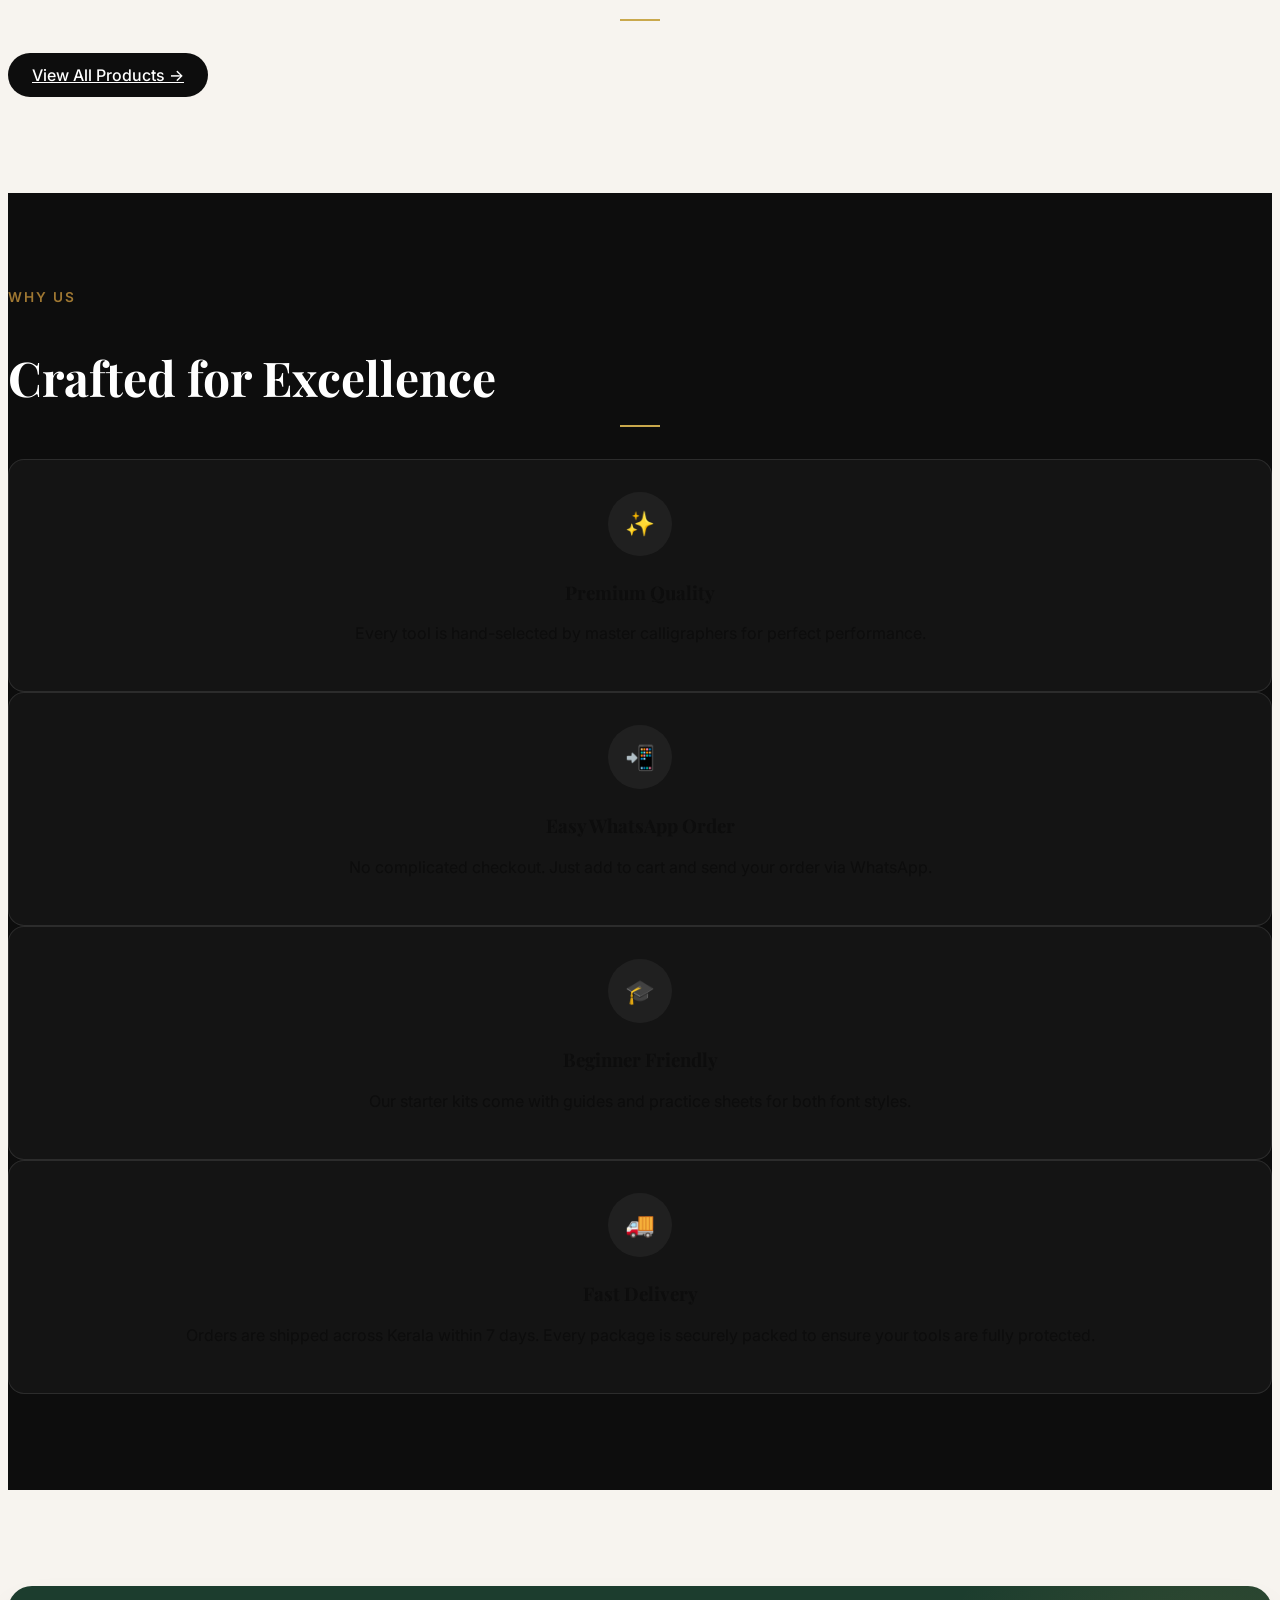
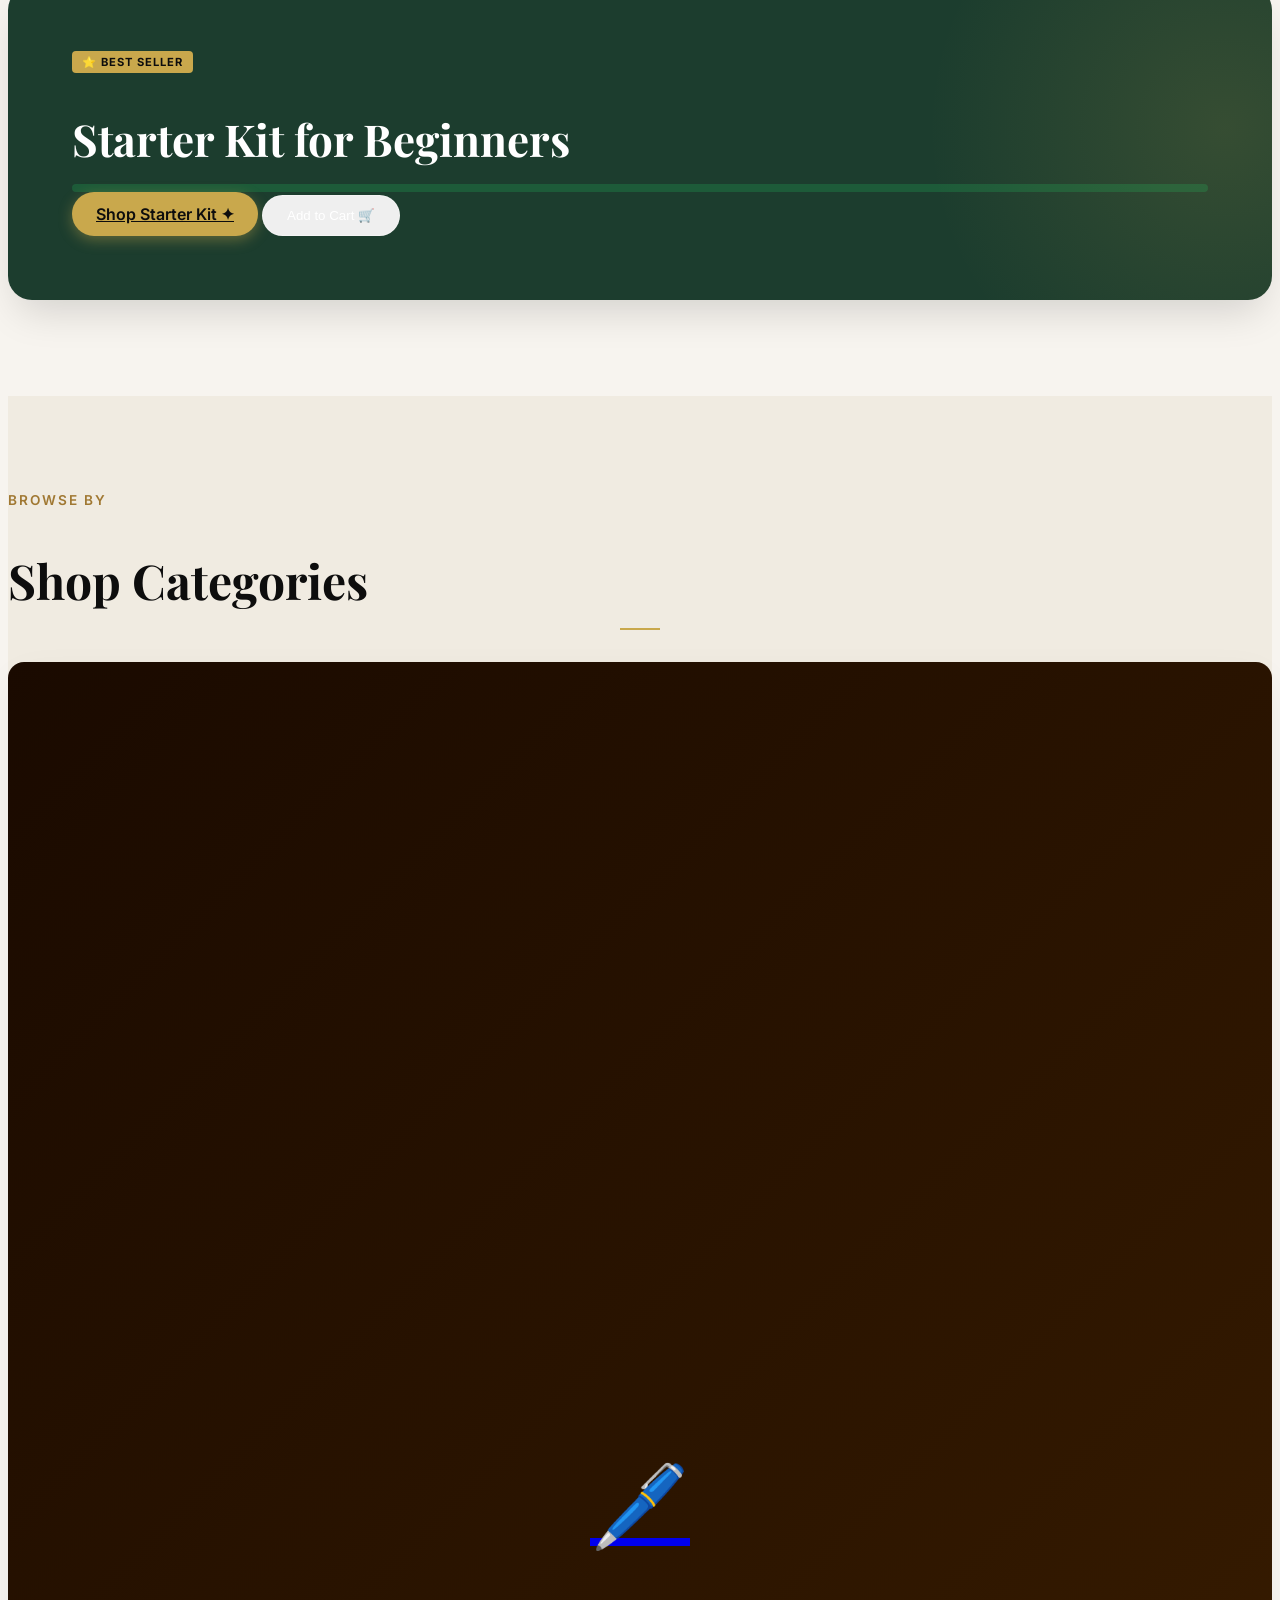
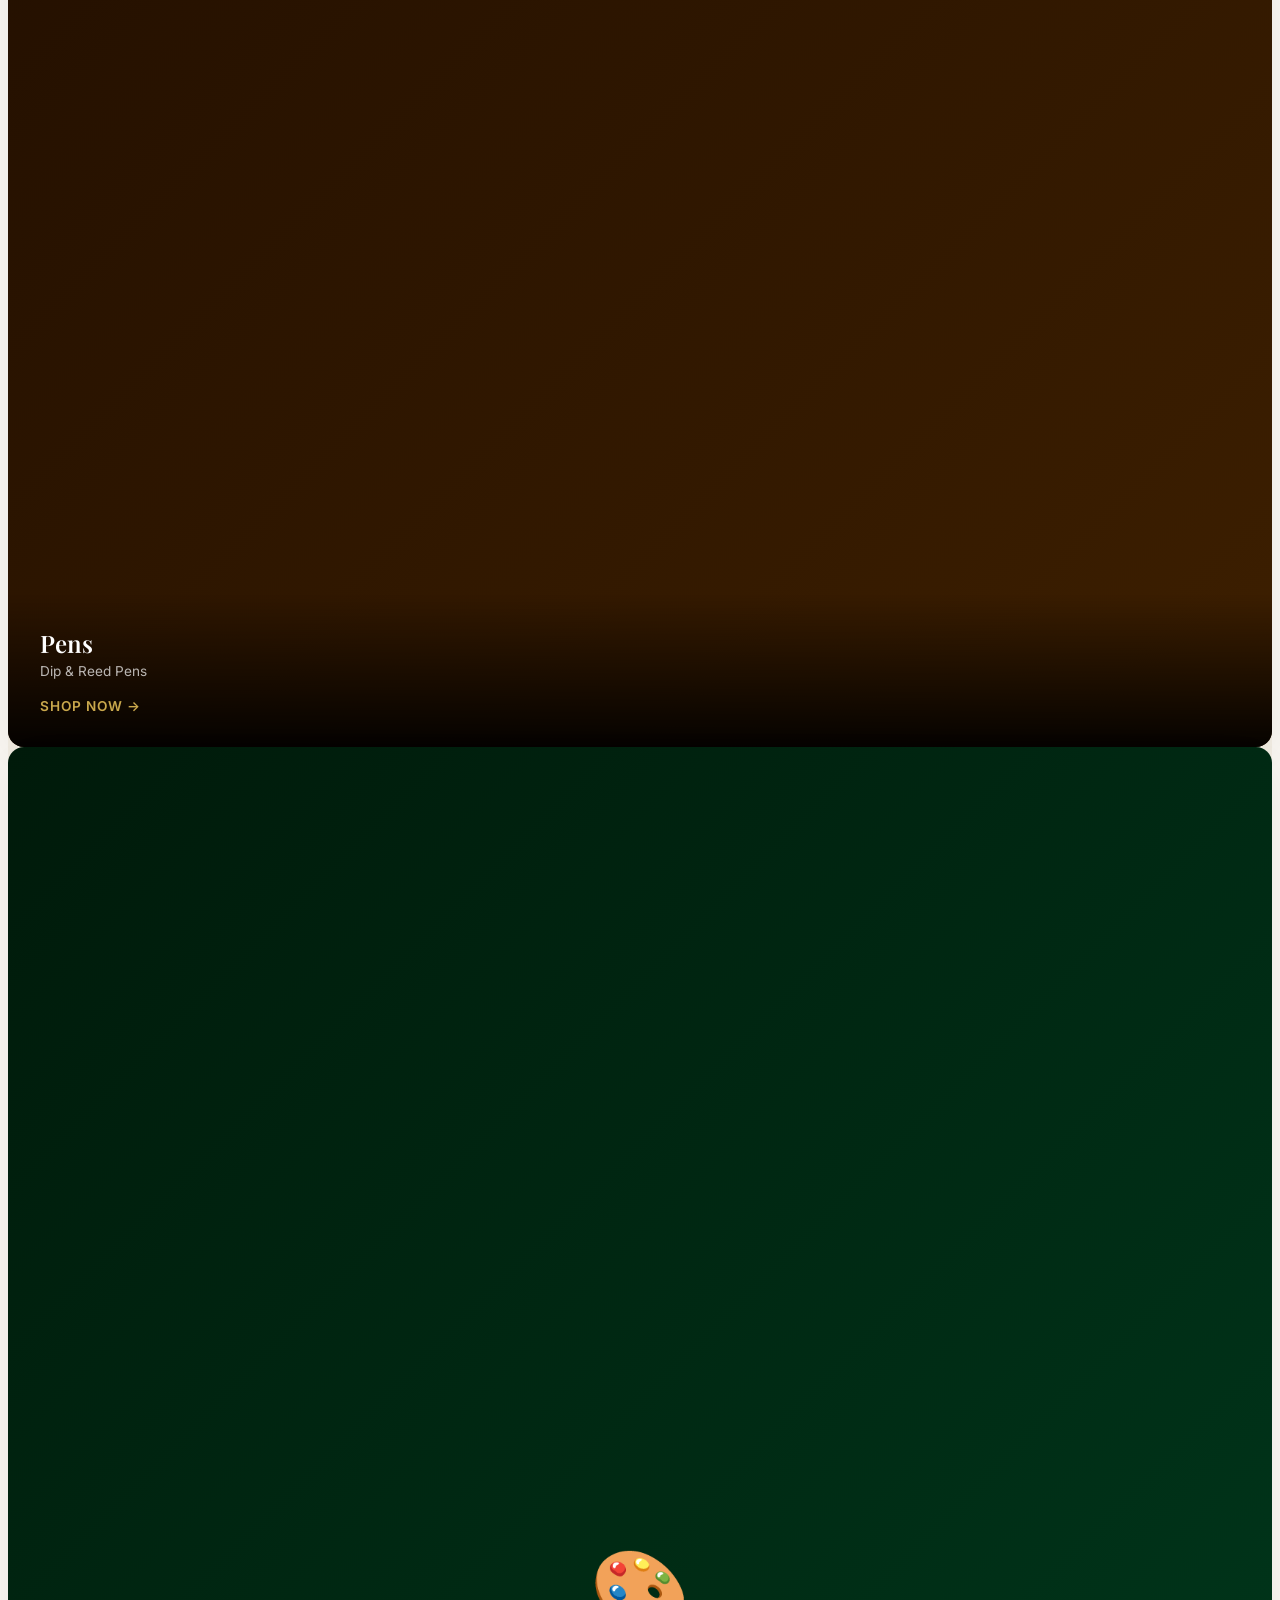
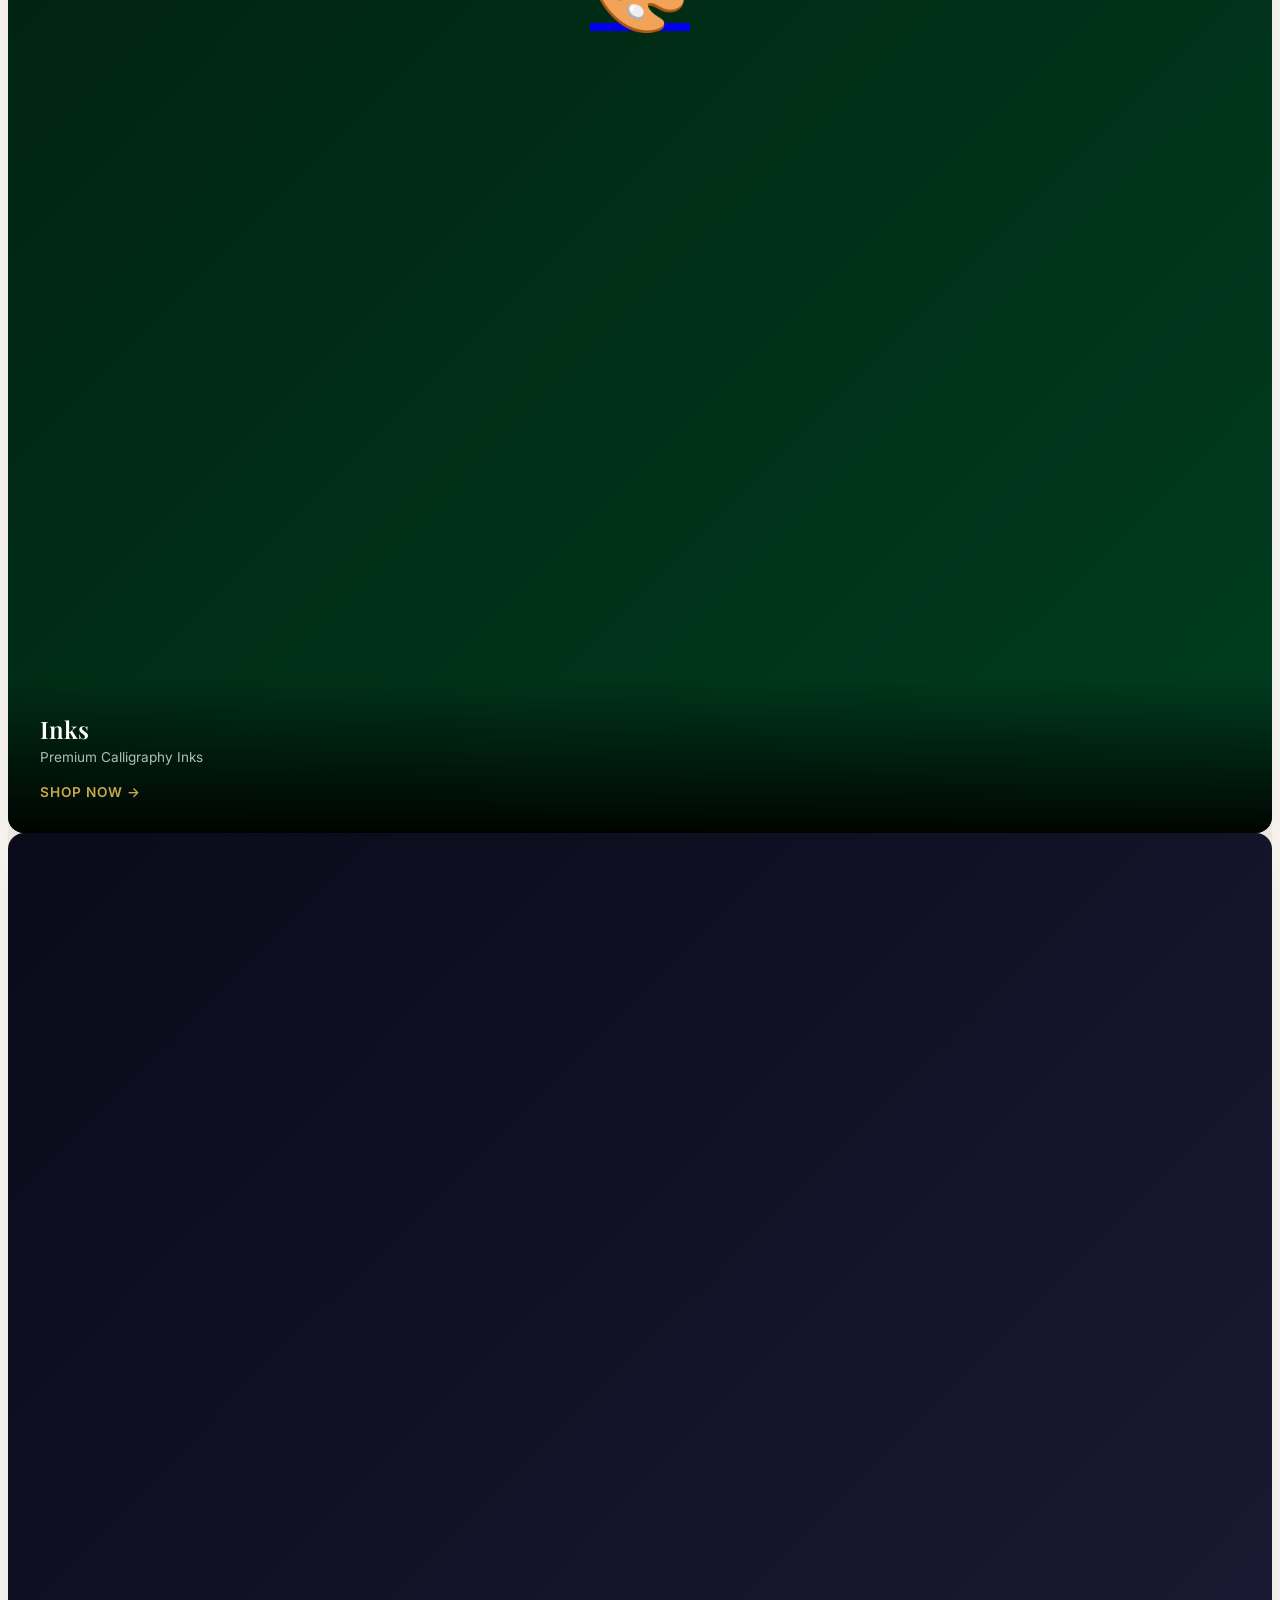
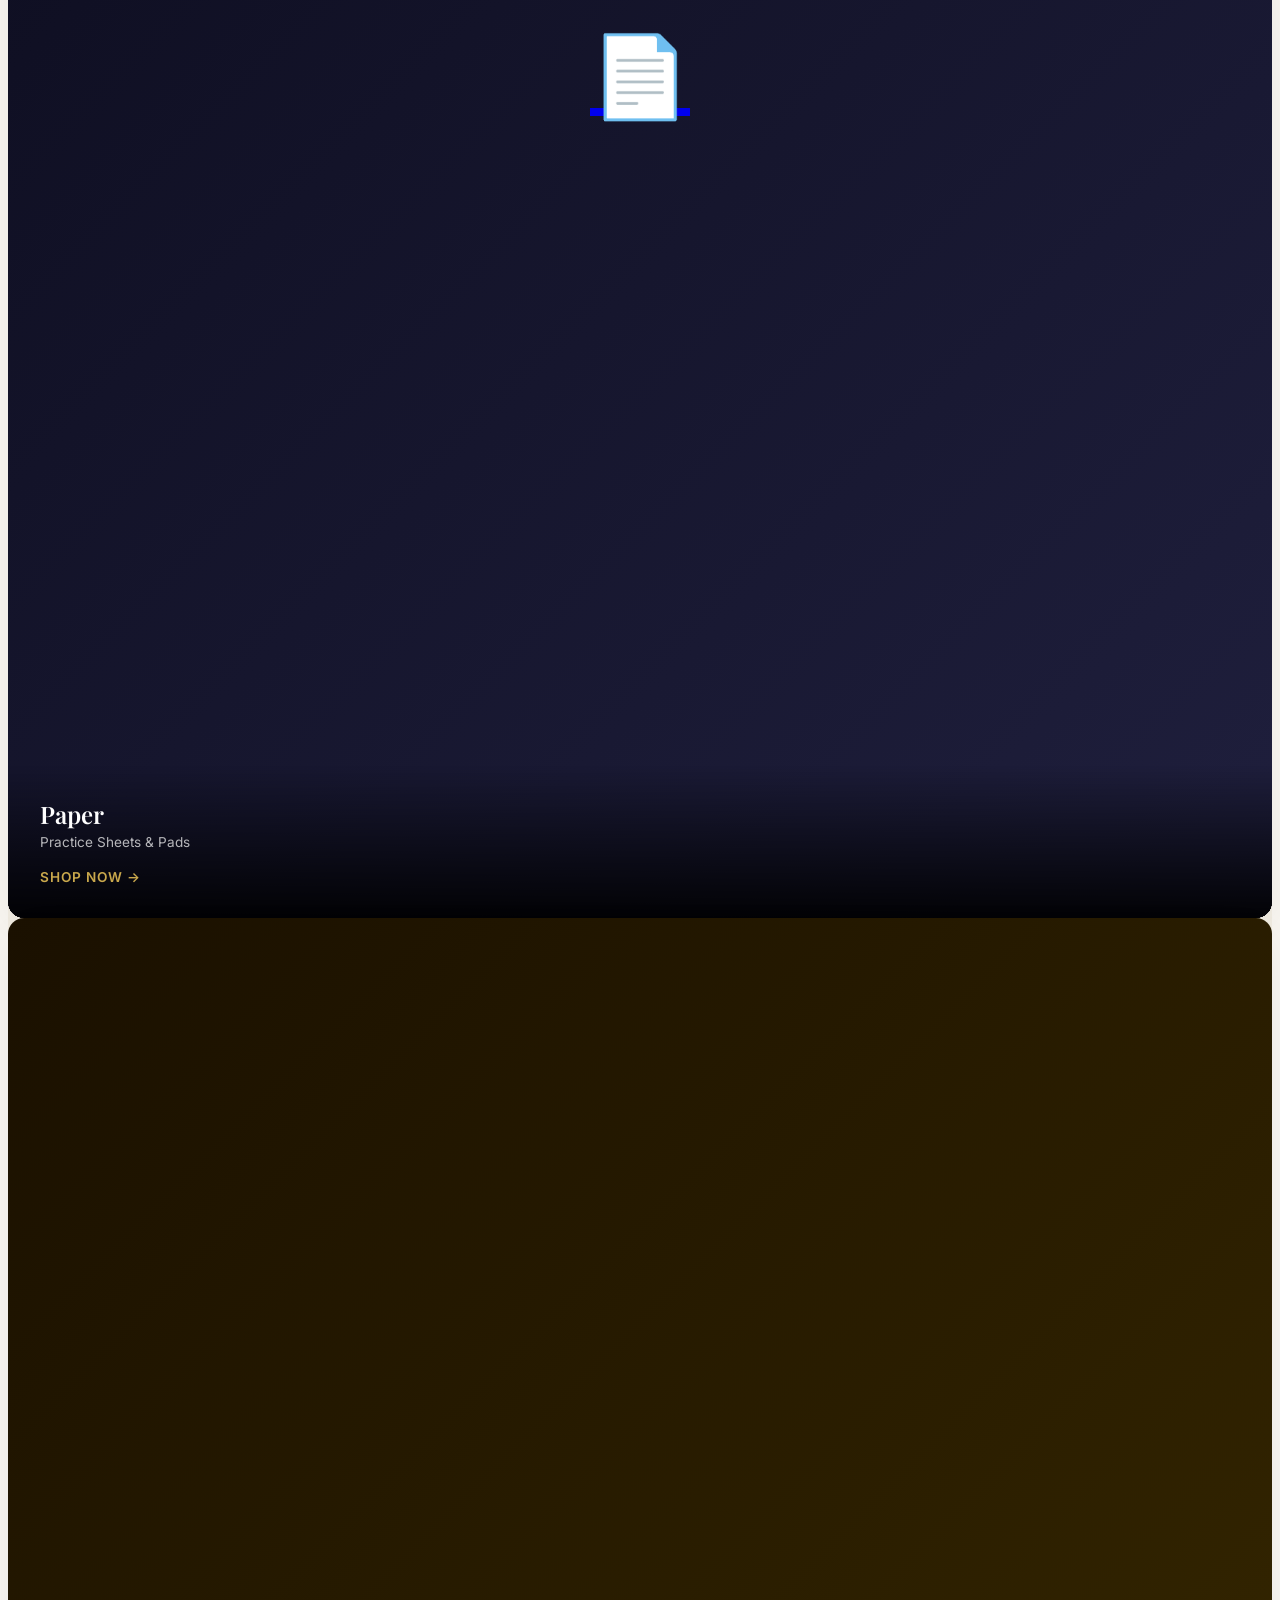
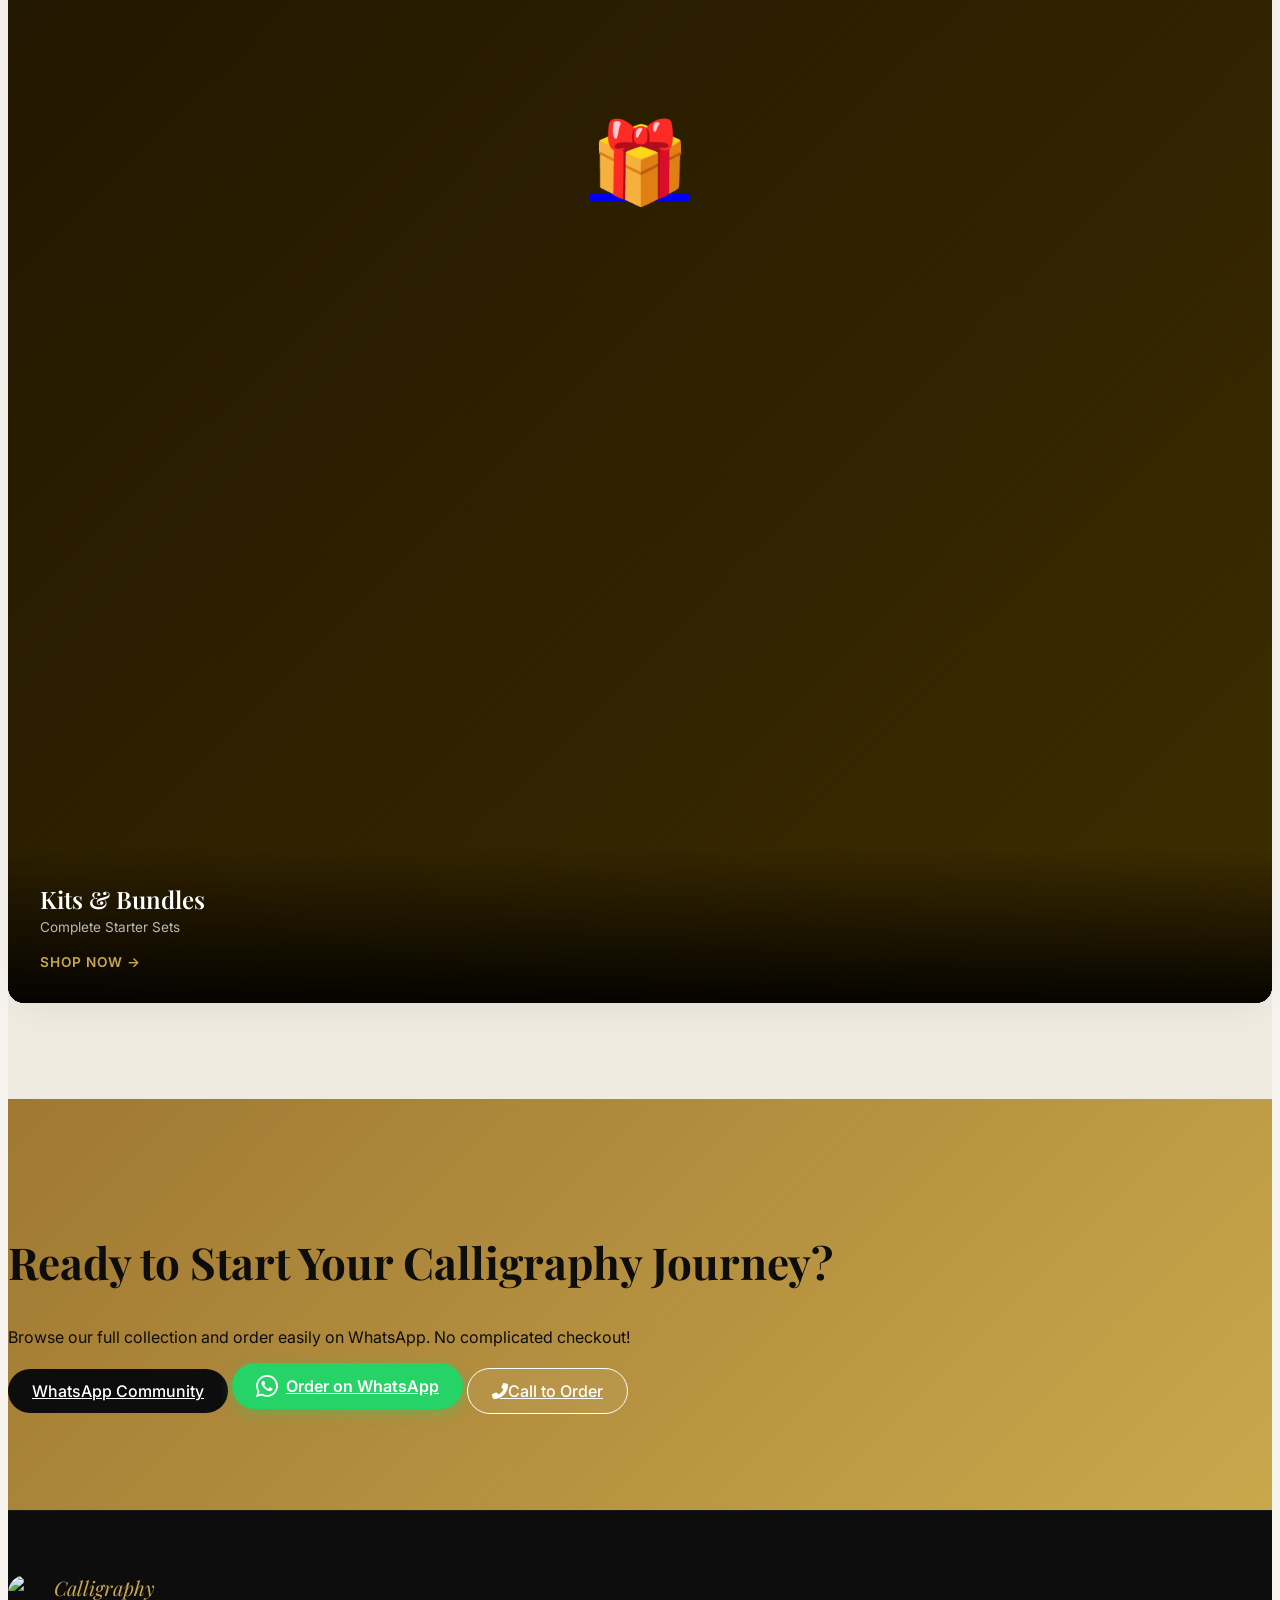
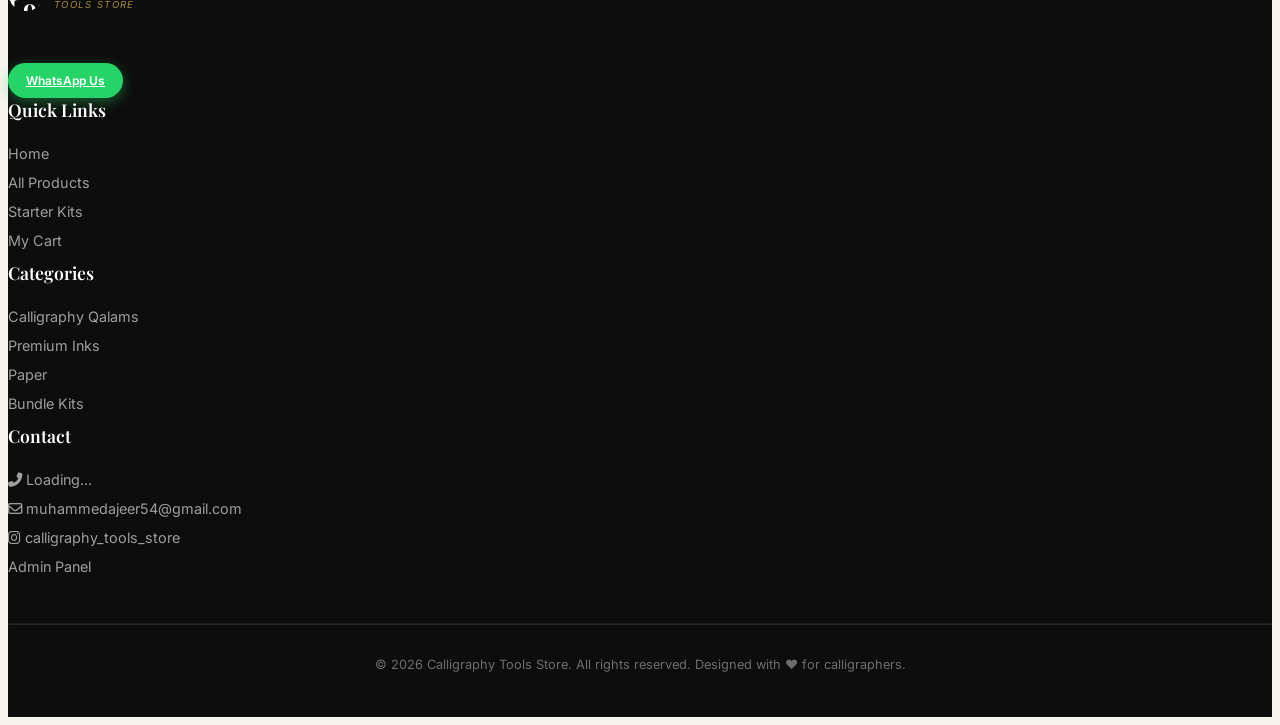
==== commit 94b535b0: "Add files via upload" ====
--- a/index.html
+++ b/index.html
@@ -13,6 +13,7 @@
     href="https://fonts.googleapis.com/css2?family=Playfair+Display:ital,wght@0,400;0,700;1,400;1,700&family=Inter:wght@300;400;500;600;700&display=swap"
     rel="stylesheet" />
   <link href="https://unpkg.com/aos@2.3.4/dist/aos.css" rel="stylesheet" />
+  <link rel="stylesheet" href="https://cdnjs.cloudflare.com/ajax/libs/font-awesome/6.4.0/css/all.min.css" />
   <link rel="stylesheet" href="css/styles.css" />
   <script src="https://cdn.tailwindcss.com"></script>
   <script>tailwind.config = { theme: { extend: { colors: { gold: '#C9A84C', 'gold-dark': '#A07832', cream: '#F7F4EF', 'dark-bg': '#0D0D0D', green: '#1C3D2E' }, fontFamily: { serif: ['Playfair Display', 'serif'], sans: ['Inter', 'sans-serif'] } } } }</script>
@@ -82,7 +83,8 @@
           font styles — Nastaliq & Naskh. Beginners to masters welcome.</p>
         <div class="flex flex-col sm:flex-row items-start gap-4 fade-up" style="animation-delay:.3s">
           <a href="products.html" class="btn-gold w-48 justify-center">Shop Collection ✦</a>
-          <a href="#categories" class="btn-outline w-48 justify-center">View Categories</a>
+          <a id="hero-call-top" href="#" class="btn-outline w-48 justify-center">
+            <i class="fa-solid fa-phone-flip mr-2 text-gold"></i> Call Us</a>
         </div>
         <div class="flex gap-8 mt-10 fade-up" style="animation-delay:.4s">
           <div>
@@ -91,11 +93,6 @@
           </div>
           <div class="w-px bg-white/10"></div>
           <div>
-            <p class="font-bold text-[var(--gold)] text-xl font-playfair">2</p>
-            <p class="text-white/50 text-xs tracking-widest uppercase">Font Styles</p>
-          </div>
-          <div class="w-px bg-white/10"></div>
-          <div>
             <p class="font-bold text-[var(--gold)] text-xl font-playfair">50+</p>
             <p class="text-white/50 text-xs tracking-widest uppercase">Products</p>
           </div>
@@ -103,14 +100,13 @@
       </div>
       <div class="hidden md:flex flex-col gap-4 relative">
         <div class="bg-white/5 backdrop-blur border border-white/10 rounded-2xl p-8 text-center">
-          <div class="font-preview-script text-5xl mb-4"
-            style="color:var(--gold);font-family:'Playfair Display',serif;font-style:italic;">بسم الله</div>
-          <p class="text-white/50 text-xs tracking-widest uppercase">Naskh Style</p>
+          <div class="font-bold text-[var(--gold)] text-5xl mb-2 font-playfair">5000+</div>
+          <p class="text-white/50 text-xs tracking-widest uppercase">Happy Customers</p>
         </div>
         <div class="grid grid-cols-2 gap-4">
           <div class="bg-white/5 backdrop-blur border border-[var(--gold)]/20 rounded-2xl p-6 text-center">
             <div class="text-3xl mb-2">🖊️</div>
-            <div class="text-white text-sm font-semibold">Premium Nibs</div>
+            <div class="text-white text-sm font-semibold">Premium Qalam</div>
             <div class="text-white/40 text-xs mt-1">15+ Types</div>
           </div>
           <div class="bg-white/5 backdrop-blur border border-[var(--gold)]/20 rounded-2xl p-6 text-center">
@@ -125,7 +121,7 @@
 
   <!-- ===== STATS ===== -->
   <div class="stats-bar">
-    <div class="max-w-7xl mx-auto px-6 grid grid-cols-2 md:grid-cols-4 gap-8 text-center">
+    <div class="max-w-7xl mx-auto px-6 grid grid-cols-2 md:grid-cols-3 gap-8 text-center">
       <div data-aos="fade-up">
         <div class="stat-num">5000+</div>
         <div class="stat-lbl">Happy Customers</div>
@@ -135,10 +131,6 @@
         <div class="stat-lbl">Products</div>
       </div>
       <div data-aos="fade-up" data-aos-delay="200">
-        <div class="stat-num">2</div>
-        <div class="stat-lbl">Font Styles</div>
-      </div>
-      <div data-aos="fade-up" data-aos-delay="300">
         <div class="stat-num">5★</div>
         <div class="stat-lbl">Avg. Rating</div>
       </div>
@@ -195,7 +187,8 @@
           style="background:rgba(255,255,255,0.03); border-color:rgba(255,255,255,0.1);">
           <div class="why-icon" style="background:rgba(255,255,255,0.05);">🚚</div>
           <h3 class="font-playfair text-lg font-bold mb-2 text-white">Fast Delivery</h3>
-          <p class="text-sm text-white/40">Orders shipped within 24 hours. Carefully packed to protect every tool.</p>
+          <p class="text-sm text-white/40">Orders are shipped across Kerala within 7 days. Every package is securely
+            packed to ensure your tools are fully protected.</p>
         </div>
       </div>
     </div>
@@ -208,50 +201,23 @@
         <div class="grid md:grid-cols-2 gap-8 items-center" style="position:relative;z-index:1;">
           <div>
             <div class="tag tag-premium mb-4">⭐ Best Seller</div>
-            <h2 class="sec-title light" style="color:#fff;font-size:clamp(28px,4vw,44px);">Starter Kit for Beginners
+            <h2 id="highlight-title" class="sec-title light" style="color:#fff;font-size:clamp(28px,4vw,44px);">Starter
+              Kit for Beginners
             </h2>
-            <p class="text-white/60 mt-4 mb-6">Everything you need to start your calligraphy journey. Includes 2 font
-              style guides, premium nibs, ink, practice sheets, and a carrying case.</p>
+            <p id="highlight-desc" class="text-white/60 mt-4 mb-6"></p>
             <div class="flex items-center gap-4 mb-8">
-              <div class="prod-price" style="color:var(--gold);font-size:28px;">₹999</div>
-              <div class="prod-orig" style="color:rgba(255,255,255,.4);">₹1,499</div>
-              <div class="savings">Save ₹500</div>
+              <div id="highlight-price" class="prod-price" style="color:var(--gold);font-size:28px;"></div>
+              <div id="highlight-orig" class="prod-orig" style="color:rgba(255,255,255,.4);"></div>
+              <div id="highlight-save" class="savings"></div>
             </div>
-            <a href="products.html?type=bundle&highlight=starter" class="btn-gold">Shop Starter Kit ✦</a>
-          </div>
-          <div class="grid grid-cols-2 gap-4">
-            <div class="bundle-item"
-              style="border-color:rgba(201,168,76,.1);background:rgba(255,255,255,.03);border-radius:12px;padding:14px;">
-              <span class="text-2xl">🖊️</span>
-              <div>
-                <div class="text-white text-sm font-semibold">Calligraphy Pen</div>
-                <div class="text-white/40 text-xs">2 sizes included</div>
-              </div>
+            <div class="flex flex-wrap gap-4">
+              <a href="products.html?type=bundle&highlight=starter" class="btn-gold">Shop Starter Kit ✦</a>
+              <button id="highlight-add-cart-btn" class="btn-outline"
+                style="border-color:rgba(255,255,255,0.3); color:white;">Add to Cart 🛒</button>
             </div>
-            <div class="bundle-item"
-              style="border-color:rgba(201,168,76,.1);background:rgba(255,255,255,.03);border-radius:12px;padding:14px;">
-              <span class="text-2xl">🎨</span>
-              <div>
-                <div class="text-white text-sm font-semibold">Premium Ink</div>
-                <div class="text-white/40 text-xs">2 bottles, 30ml each</div>
-              </div>
-            </div>
-            <div class="bundle-item"
-              style="border-color:rgba(201,168,76,.1);background:rgba(255,255,255,.03);border-radius:12px;padding:14px;">
-              <span class="text-2xl">📄</span>
-              <div>
-                <div class="text-white text-sm font-semibold">Practice Sheets</div>
-                <div class="text-white/40 text-xs">50 ruled sheets</div>
-              </div>
-            </div>
-            <div class="bundle-item"
-              style="border-color:rgba(201,168,76,.1);background:rgba(255,255,255,.03);border-radius:12px;padding:14px;">
-              <span class="text-2xl">📘</span>
-              <div>
-                <div class="text-white text-sm font-semibold">Font Guides</div>
-                <div class="text-white/40 text-xs">Naskh & Nastaliq</div>
-              </div>
-            </div>
+          </div>
+          <div id="kit-features-grid" class="grid grid-cols-2 gap-4">
+            <!-- Populated from settings -->
           </div>
         </div>
       </div>
@@ -287,13 +253,13 @@
             <div class="cat-arrow">Shop Now →</div>
           </div>
         </a>
-        <a href="products.html?cat=nibs" class="cat-card" data-aos="fade-up" data-aos-delay="200">
+        <a href="products.html?cat=paper" class="cat-card" data-aos="fade-up" data-aos-delay="200">
           <div
             style="width:100%;height:100%;background:linear-gradient(135deg,#0a0a1a,#1f1f3d);display:flex;align-items:center;justify-content:center;font-size:80px;">
-            ✒️</div>
+            📄</div>
           <div class="cat-card-info">
-            <div class="cat-card-name">Nibs</div>
-            <div class="cat-card-count">Reed & Metal Nibs</div>
+            <div class="cat-card-name">Paper</div>
+            <div class="cat-card-count">Practice Sheets & Pads</div>
             <div class="cat-arrow">Shop Now →</div>
           </div>
         </a>
@@ -319,13 +285,18 @@
       <p class="text-white/80 mb-8">Browse our full collection and order easily on WhatsApp. No complicated checkout!
       </p>
       <div class="flex flex-wrap gap-4 justify-center">
-        <a href="products.html" class="btn-dark">Browse Collection</a>
+        <a href="https://chat.whatsapp.com/DfLbW1p3MnKEggNIB9iOpZ" target="_blank" class="btn-dark">WhatsApp
+          Community</a>
         <a id="hero-wa-btn" href="#" class="btn-wa">
           <svg width="22" height="22" viewBox="0 0 24 24" fill="currentColor">
             <path
               d="M17.472 14.382c-.297-.149-1.758-.867-2.03-.967-.273-.099-.471-.148-.67.15-.197.297-.767.966-.94 1.164-.173.199-.347.223-.644.075-.297-.15-1.255-.463-2.39-1.475-.883-.788-1.48-1.761-1.653-2.059-.173-.297-.018-.458.13-.606.134-.133.298-.347.446-.52.149-.174.198-.298.298-.497.099-.198.05-.371-.025-.52-.075-.149-.669-1.612-.916-2.207-.242-.579-.487-.5-.669-.51-.173-.008-.371-.01-.57-.01-.198 0-.52.074-.792.372-.272.297-1.04 1.016-1.04 2.479 0 1.462 1.065 2.875 1.213 3.074.149.198 2.096 3.2 5.077 4.487.709.306 1.262.489 1.694.625.712.227 1.36.195 1.871.118.571-.085 1.758-.719 2.006-1.413.248-.694.248-1.289.173-1.413-.074-.124-.272-.198-.57-.347m-5.421 7.403h-.004a9.87 9.87 0 01-5.031-1.378l-.361-.214-3.741.982.998-3.648-.235-.374a9.86 9.86 0 01-1.51-5.26c.001-5.45 4.436-9.884 9.888-9.884 2.64 0 5.122 1.03 6.988 2.898a9.825 9.825 0 012.893 6.994c-.003 5.45-4.437 9.884-9.885 9.884m8.413-18.297A11.815 11.815 0 0012.05 0C5.495 0 .16 5.335.157 11.892c0 2.096.547 4.142 1.588 5.945L.057 24l6.305-1.654a11.882 11.882 0 005.683 1.448h.005c6.554 0 11.89-5.335 11.893-11.893a11.821 11.821 0 00-3.48-8.413z" />
           </svg>
           Order on WhatsApp
+        </a>
+        <a id="cta-call-btn" href="#" class="btn-outline"
+          style="border-color:white; color:white; background:rgba(255,255,255,0.05);">
+          <i class="fa-solid fa-phone-flip mr-2"></i> Call to Order
         </a>
       </div>
     </div>
@@ -358,21 +329,23 @@
         </div>
         <div>
           <div class="footer-title">Categories</div>
-          <a href="products.html?cat=pens" class="footer-link">Calligraphy Pens</a>
+          <a href="products.html?cat=pens" class="footer-link">Calligraphy Qalams</a>
           <a href="products.html?cat=inks" class="footer-link">Premium Inks</a>
-          <a href="products.html?cat=nibs" class="footer-link">Nibs & Tips</a>
+          <a href="products.html?cat=paper" class="footer-link">Paper</a>
           <a href="products.html?cat=kits" class="footer-link">Bundle Kits</a>
         </div>
         <div>
           <div class="footer-title">Contact</div>
-          <p class="footer-link">📲 Order via WhatsApp</p>
-          <p class="footer-link">🚚 Fast Delivery</p>
-          <p class="footer-link">📦 Secure Packaging</p>
+          <a id="footer-phone" href="#" class="footer-link"><i class="fa-solid fa-phone-flip w-5"></i> Loading...</a>
+          <a id="footer-email" href="mailto:muhammedajeer54@gmail.com" class="footer-link"><i
+              class="fa-regular fa-envelope w-5"></i> muhammedajeer54@gmail.com</a>
+          <a id="footer-insta" href="https://www.instagram.com/calligraphy_tools_store/" target="_blank"
+            class="footer-link"><i class="fa-brands fa-instagram w-5"></i> calligraphy_tools_store</a>
           <a href="admin.html" class="footer-link text-white/20 text-xs mt-4 block">Admin Panel</a>
         </div>
       </div>
       <hr class="footer-hr" />
-      <p class="footer-copy">© 2024 Calligraphy Tools Store. All rights reserved. Designed with ❤️ for calligraphers.
+      <p class="footer-copy">© 2026 Calligraphy Tools Store. All rights reserved. Designed with ❤️ for calligraphers.
       </p>
     </div>
   </footer>
@@ -391,7 +364,53 @@
         const phone = (s.whatsappNumber || '917736348312').replace(/\D/g, '');
         const waUrl = `https://wa.me/${phone}?text=${encodeURIComponent('Hello! I would like to know more about your calligraphy products.')}`;
         document.getElementById('hero-wa-btn').href = waUrl;
+        if (document.getElementById('hero-call-top')) document.getElementById('hero-call-top').href = `tel:+${phone}`;
+        if (document.getElementById('cta-call-btn')) document.getElementById('cta-call-btn').href = `tel:+${phone}`;
         document.getElementById('footer-wa').href = waUrl;
+
+        // Populate Starter Kit Highlight
+        if (document.getElementById('highlight-title')) {
+          document.getElementById('highlight-title').textContent = s.kitTitle || 'Starter Kit for Beginners';
+          document.getElementById('highlight-desc').textContent = s.kitDesc || '';
+          document.getElementById('highlight-price').textContent = rupees(s.kitPrice || 0);
+
+          if (s.kitOrig && s.kitOrig > s.kitPrice) {
+            document.getElementById('highlight-orig').textContent = rupees(s.kitOrig);
+            document.getElementById('highlight-save').textContent = `Save ${rupees(s.kitOrig - s.kitPrice)}`;
+            document.getElementById('highlight-orig').style.display = 'block';
+            document.getElementById('highlight-save').style.display = 'inline-block';
+          } else {
+            document.getElementById('highlight-orig').style.display = 'none';
+            document.getElementById('highlight-save').style.display = 'none';
+          }
+
+          // Add to Cart for Highlighted Starter Kit
+          const kitAddBtn = document.getElementById('highlight-add-cart-btn');
+          if (kitAddBtn) {
+            kitAddBtn.onclick = () => {
+              Cart.add({
+                id: 'starter_kit_highlight',
+                name: s.kitTitle || 'Starter Kit for Beginners',
+                price: s.kitPrice || 0,
+                image: ''
+              });
+            };
+          }
+
+          // Item Features
+          const featGrid = document.getElementById('kit-features-grid');
+          if (featGrid && s.kitFeatures) {
+            featGrid.innerHTML = s.kitFeatures.map(f => `
+              <div class="bundle-item" style="border-color:rgba(201,168,76,.1);background:rgba(255,255,255,.03);border-radius:12px;padding:14px;">
+                <span class="text-2xl">${f.icon || '🖊️'}</span>
+                <div>
+                  <div class="text-white text-sm font-semibold">${f.title || ''}</div>
+                  <div class="text-white/40 text-xs">${f.desc || ''}</div>
+                </div>
+              </div>
+            `).join('');
+          }
+        }
 
         // Load featured products
         try {
@@ -419,7 +438,10 @@
             ${p.stock && p.stock < 5 ? `<div class="stock-low">⚡ Only ${p.stock} left!</div>` : ''}
             <div class="flex gap-2 mt-2">
               <a href="product.html?id=${p.id}" class="btn-dark" style="flex:1;justify-content:center;padding:10px;">View</a>
-              <button onclick="Cart.add({id:'${p.id}',name:'${p.name.replace(/'/g, "\\'")}',price:${p.price},image:'${p.images?.[0] || ''}'})" class="btn-gold" style="flex:1;justify-content:center;padding:10px;">Add 🛒</button>
+              ${p.category === 'pens' && p.sizes?.length > 0
+                ? `<a href="product.html?id=${p.id}" class="btn-gold" style="flex:1;justify-content:center;padding:10px;">Options</a>`
+                : `<button onclick="Cart.add({id:'${p.id}',name:'${p.name.replace(/'/g, "\\'")}',price:${p.price},image:'${p.images?.[0] || ''}'})" class="btn-gold" style="flex:1;justify-content:center;padding:10px;">Add 🛒</button>`
+              }
             </div>
           </div>
         </div>
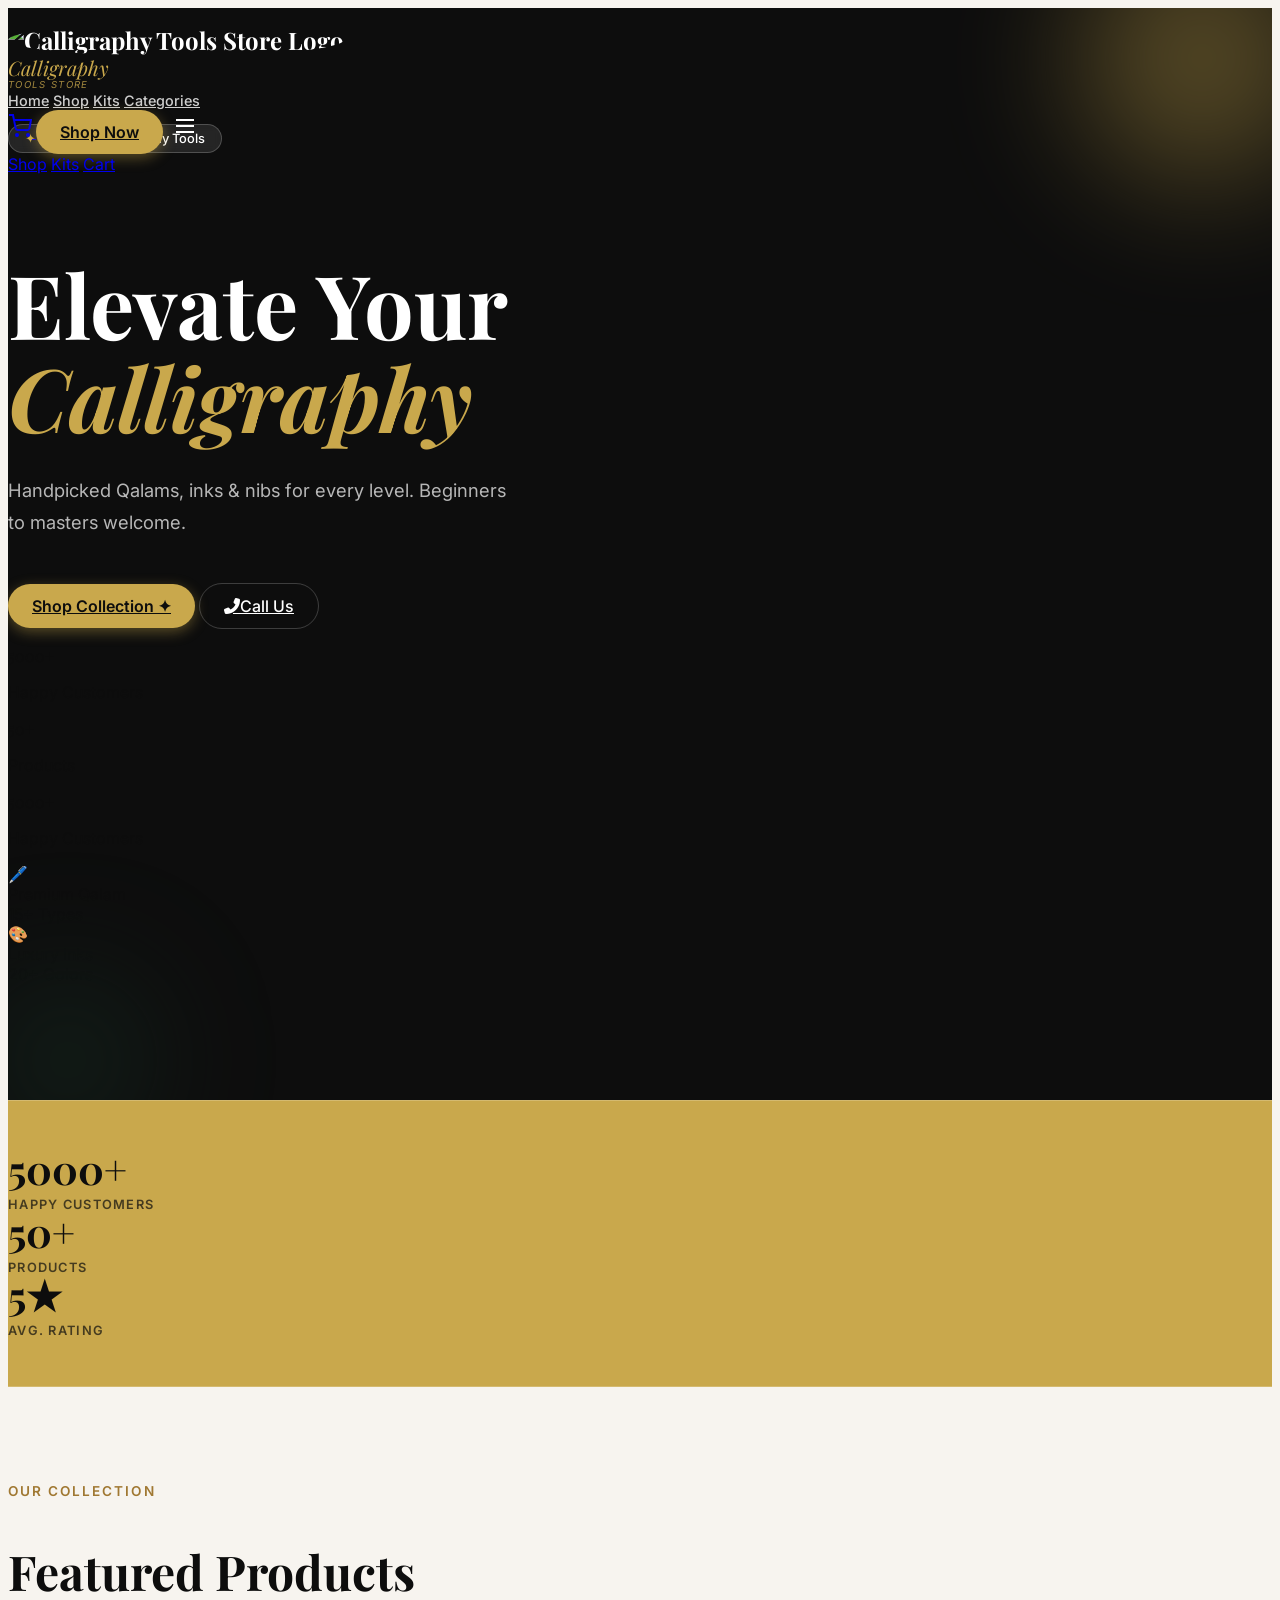
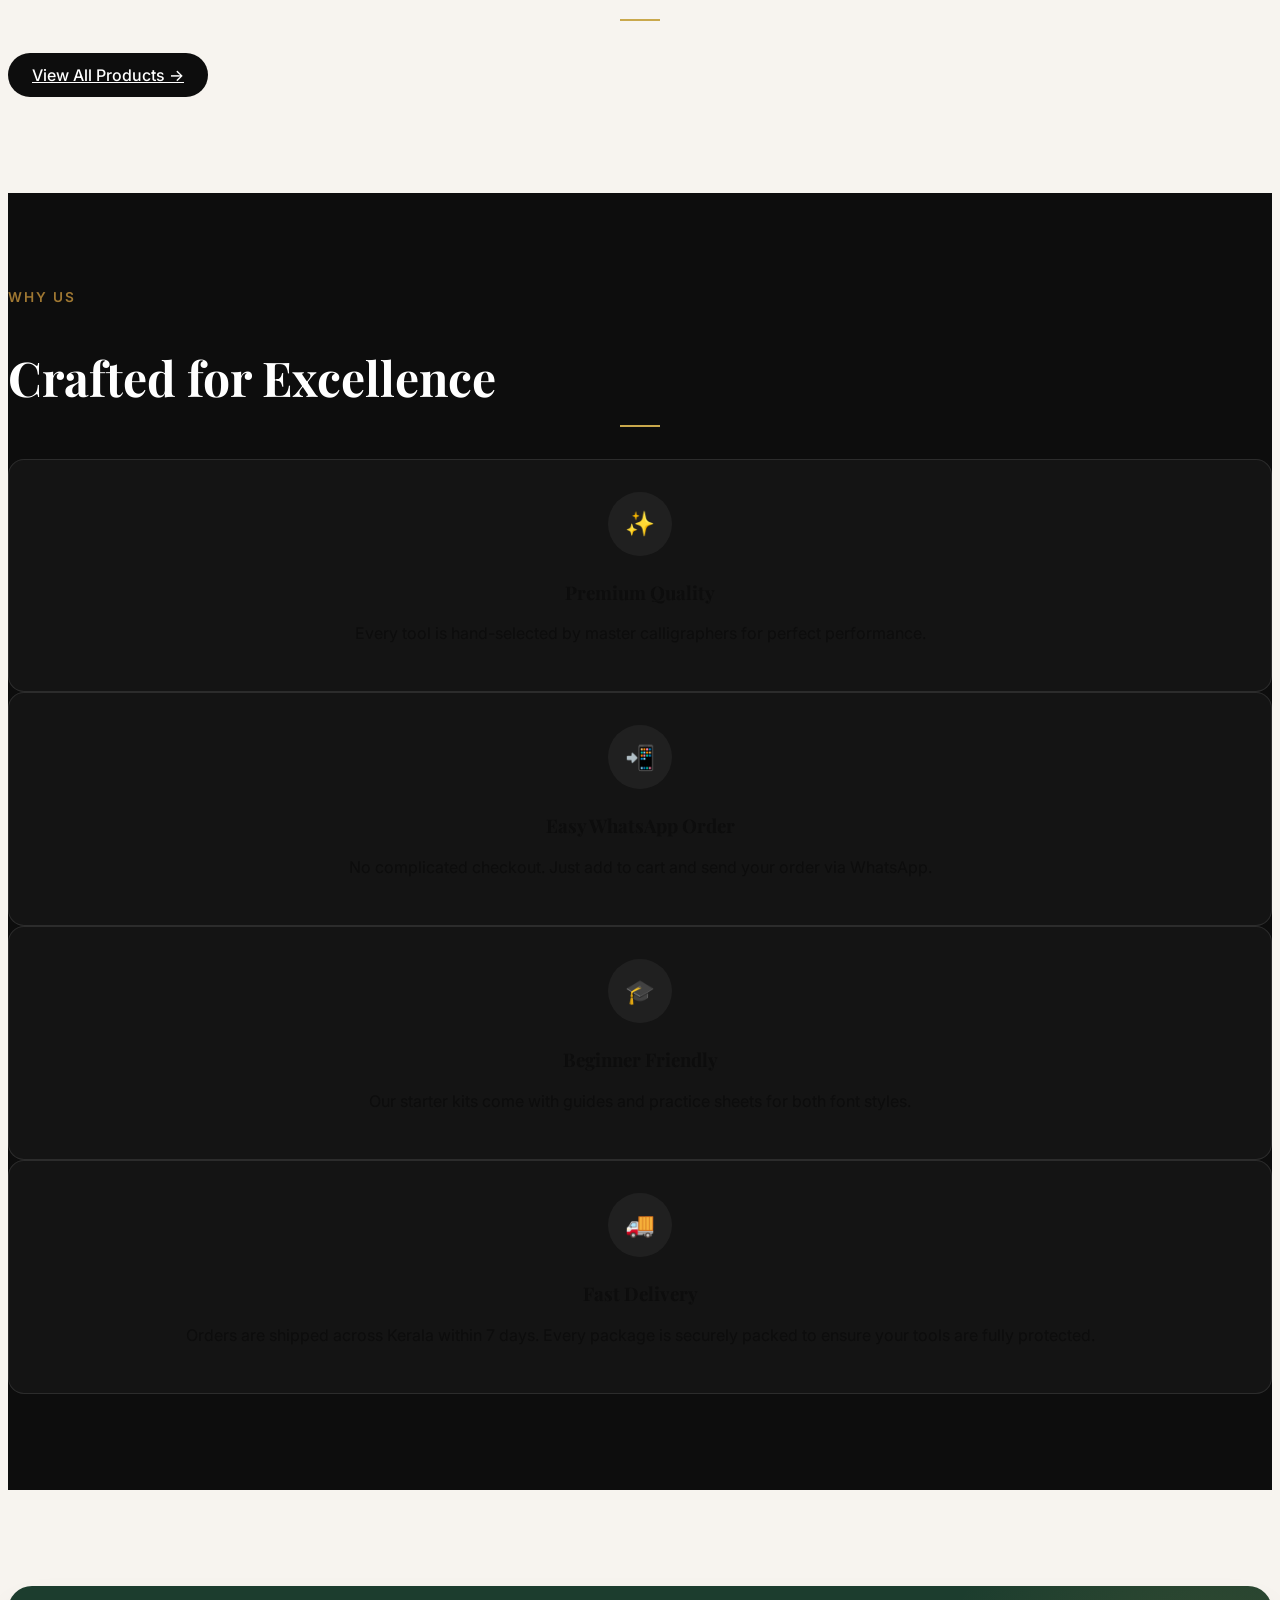
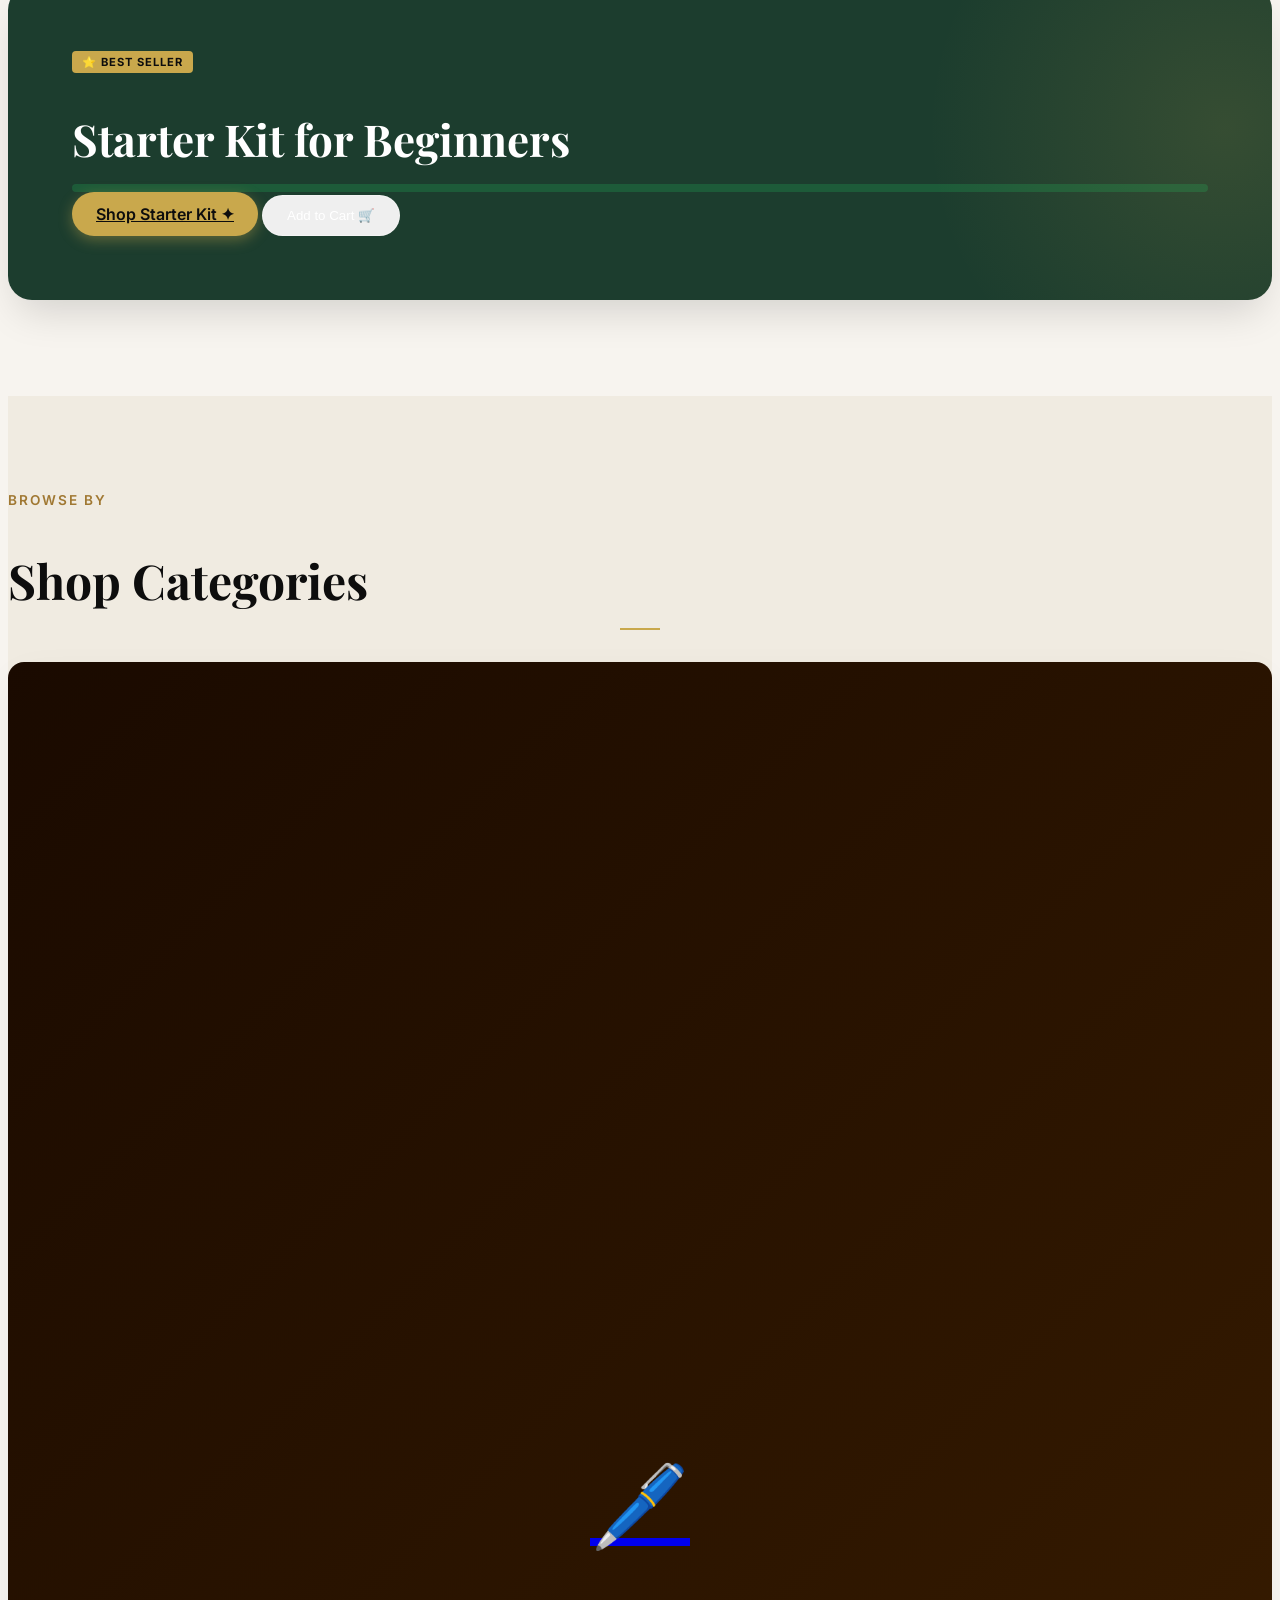
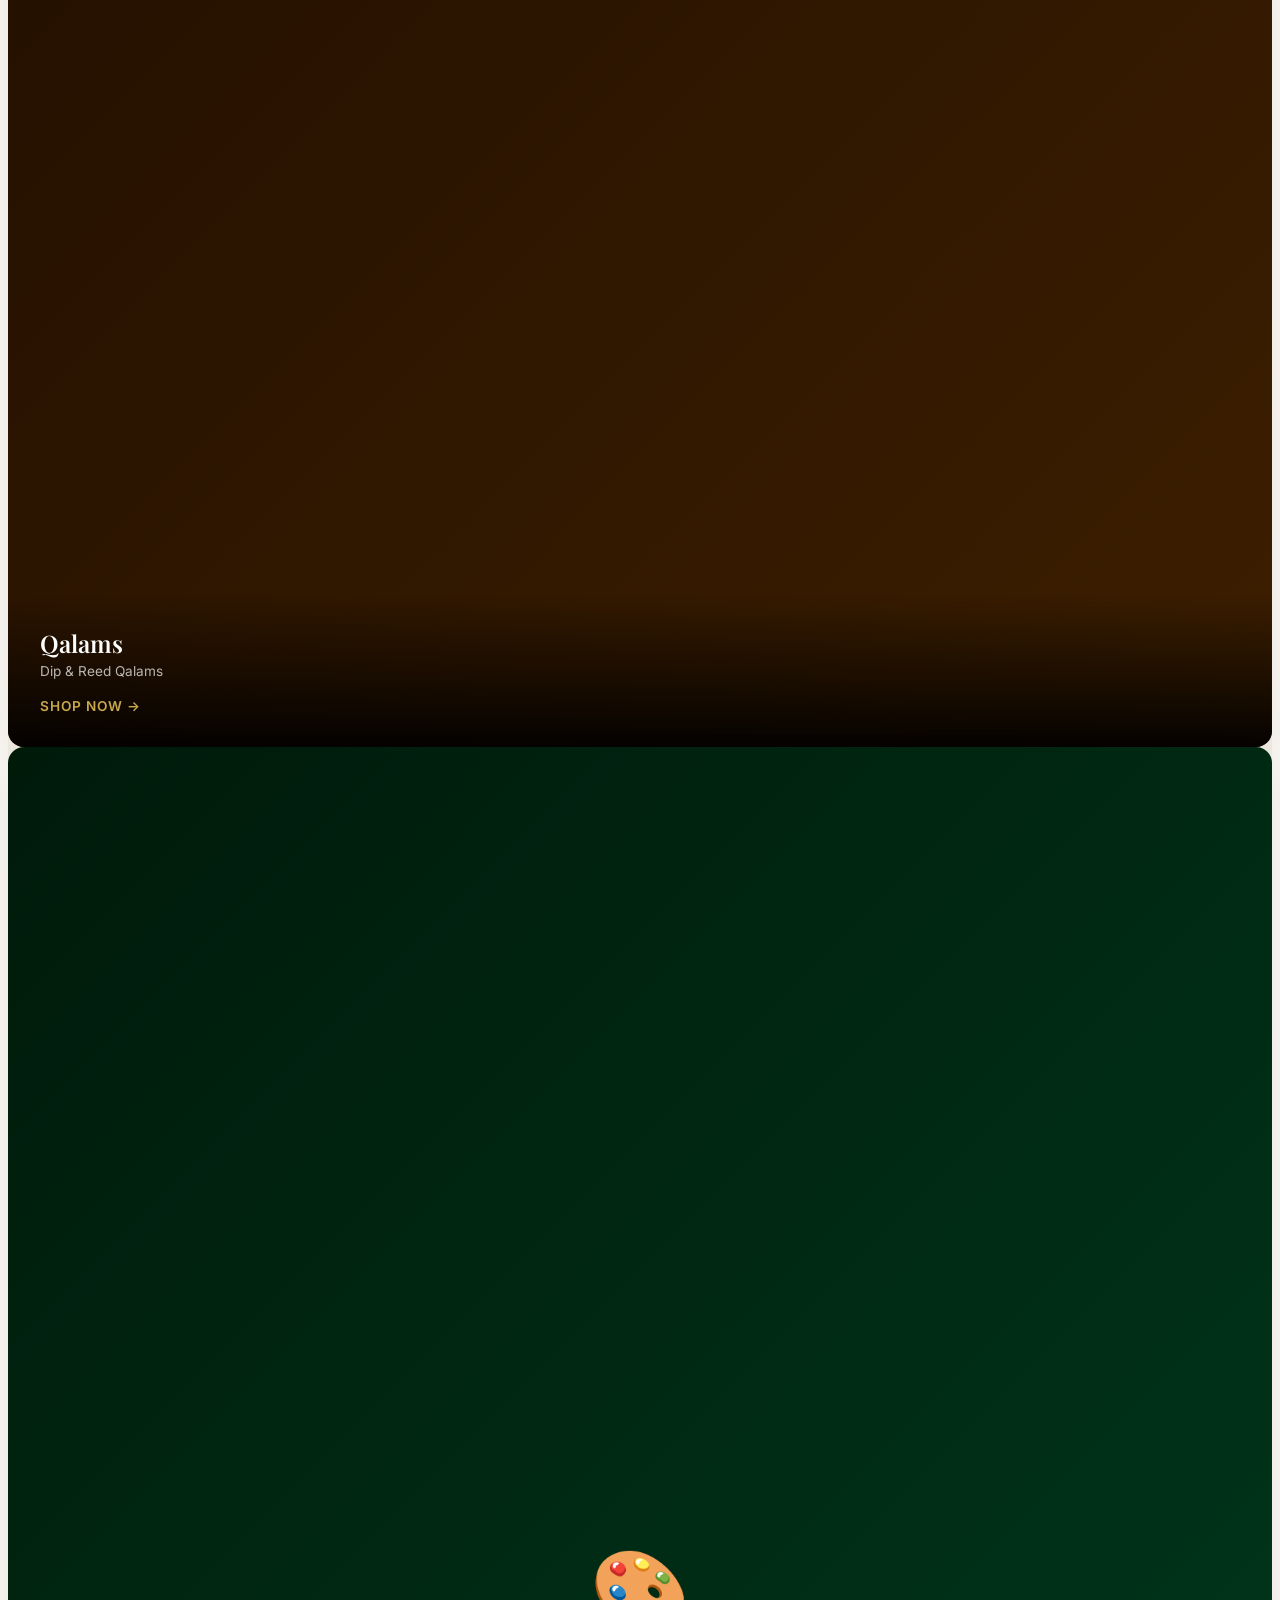
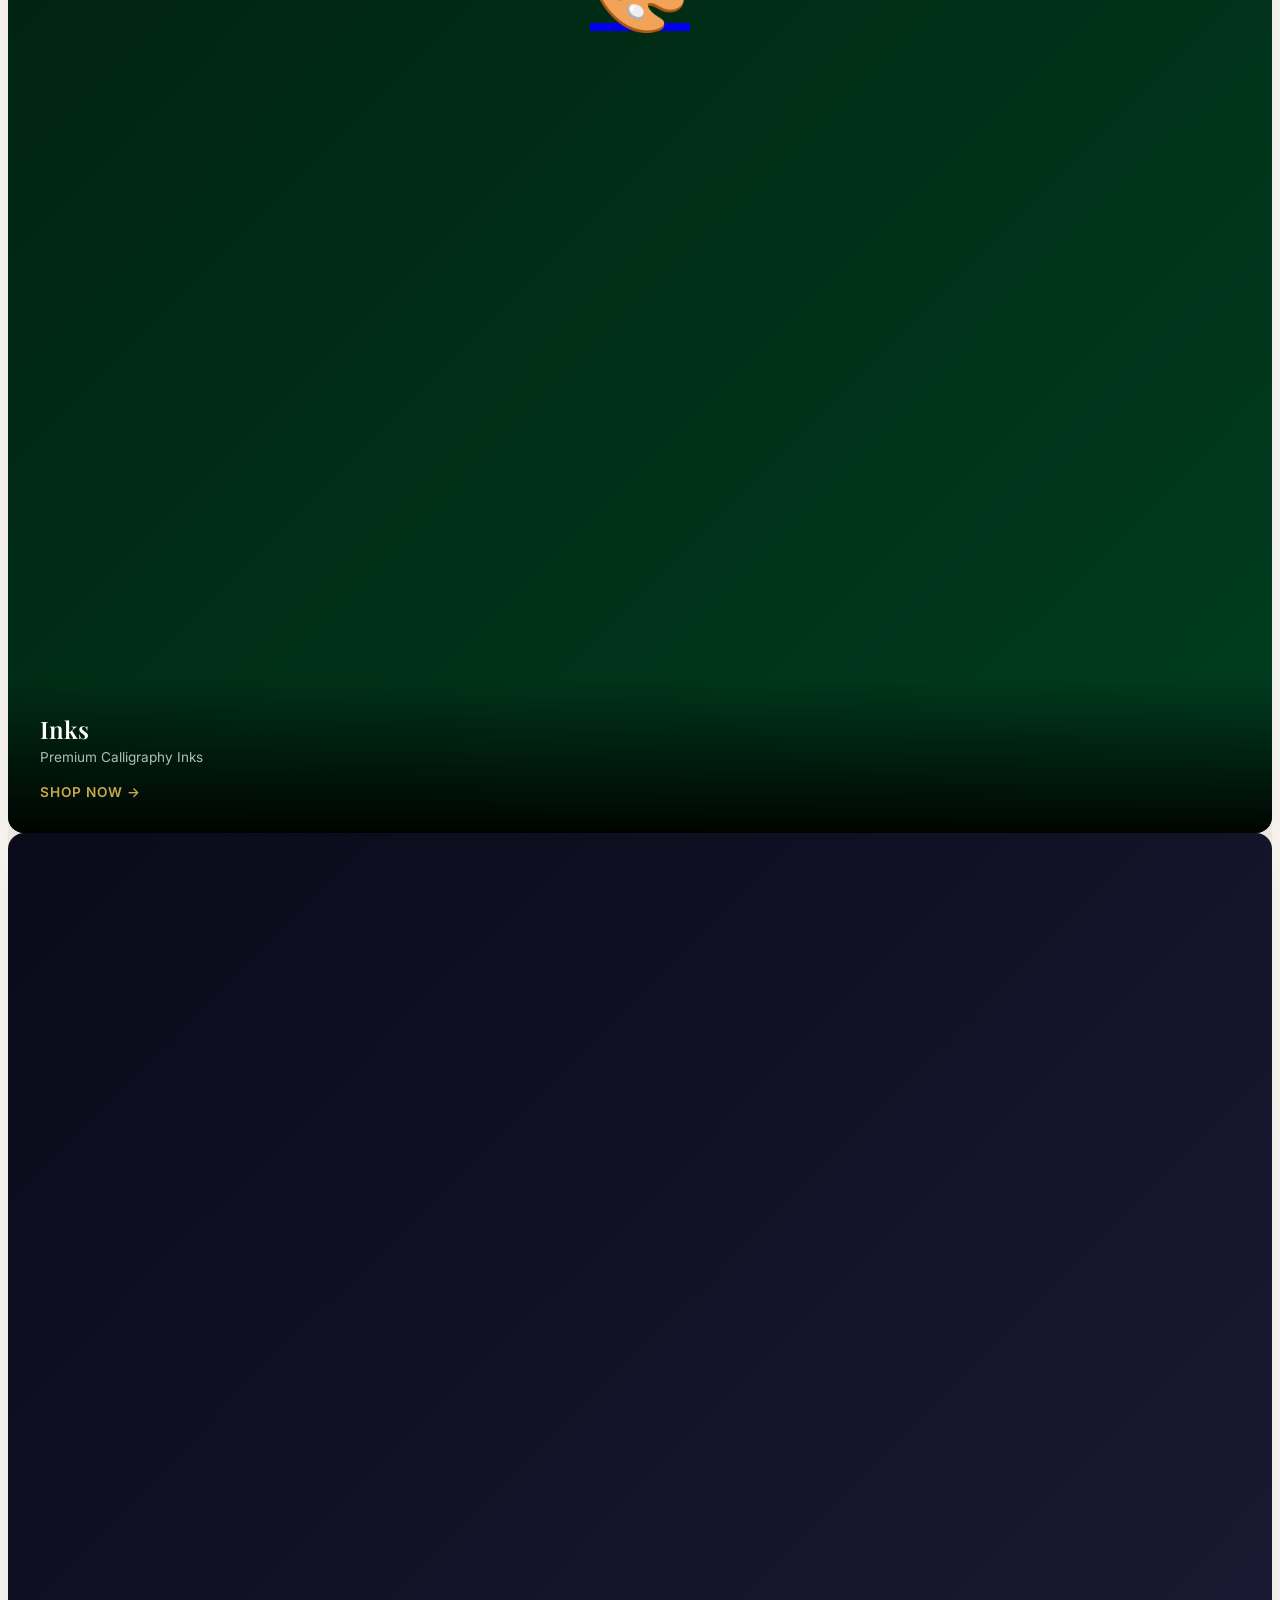
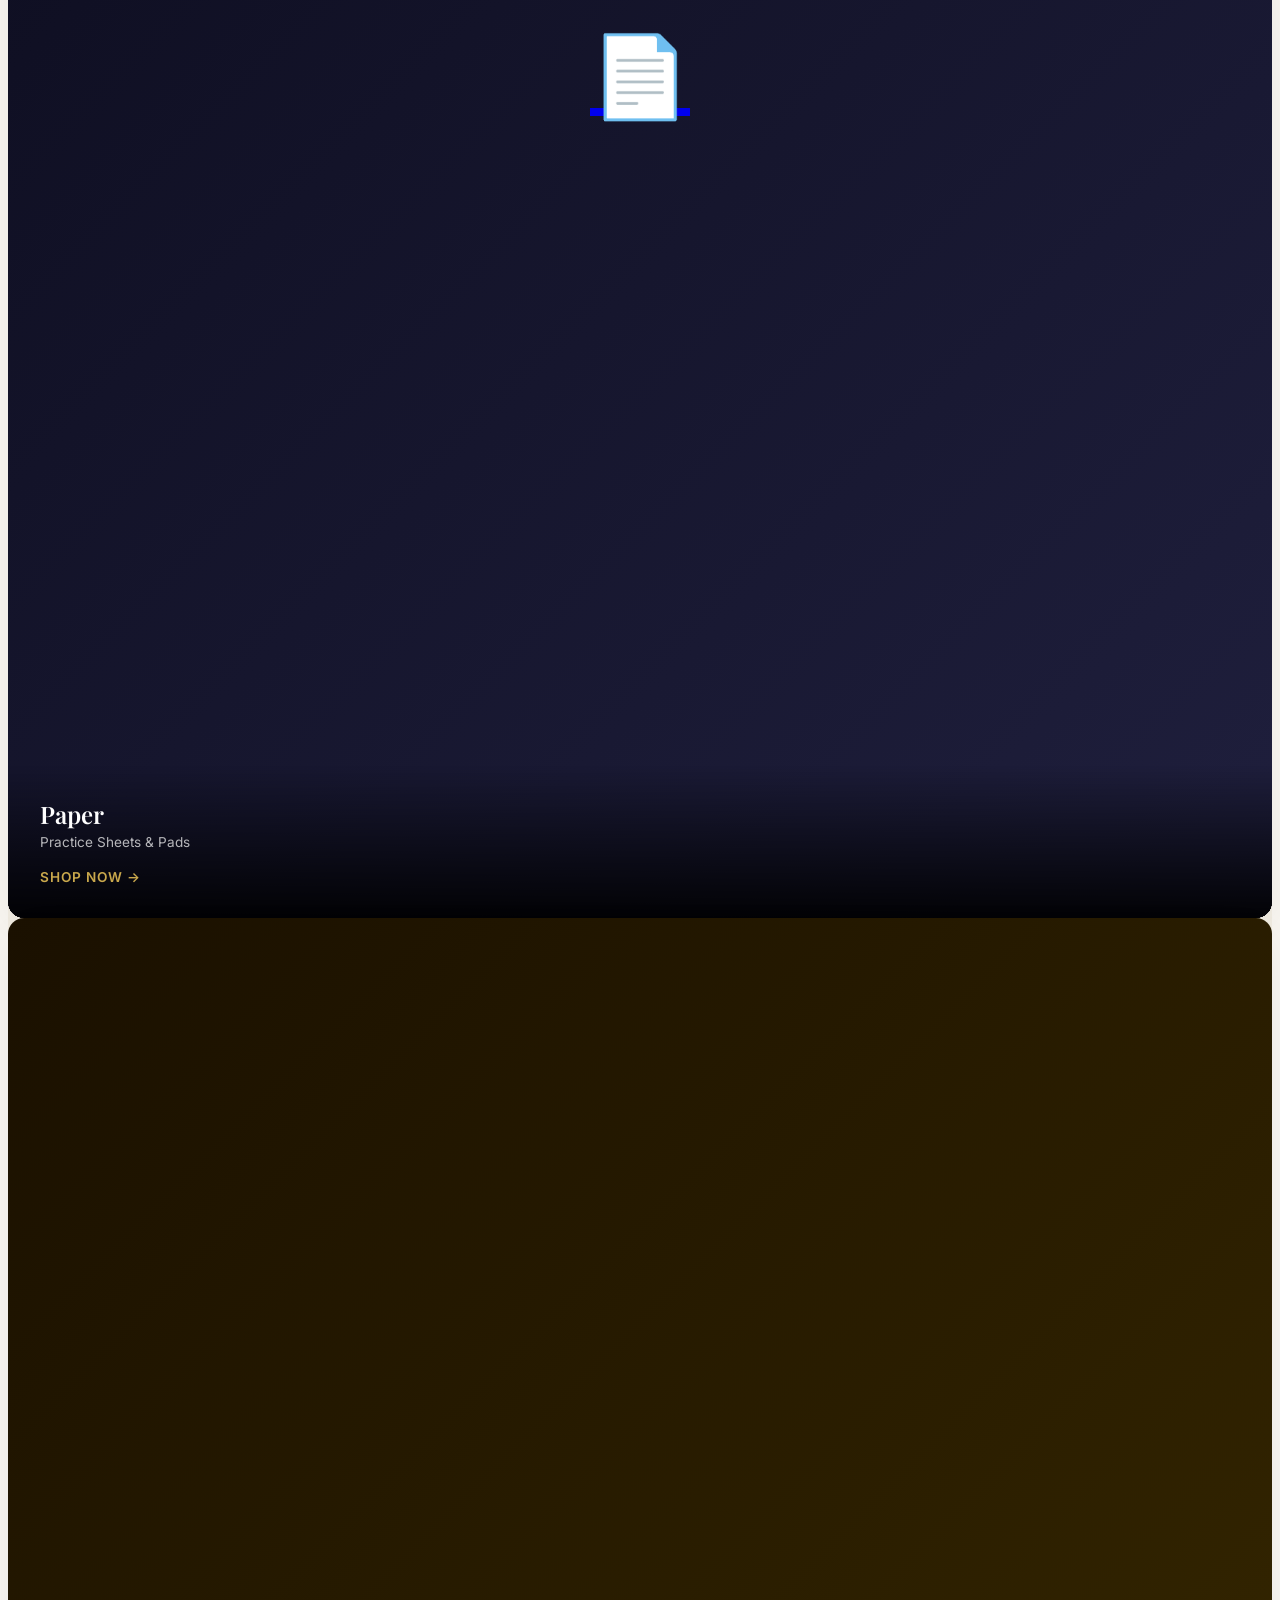
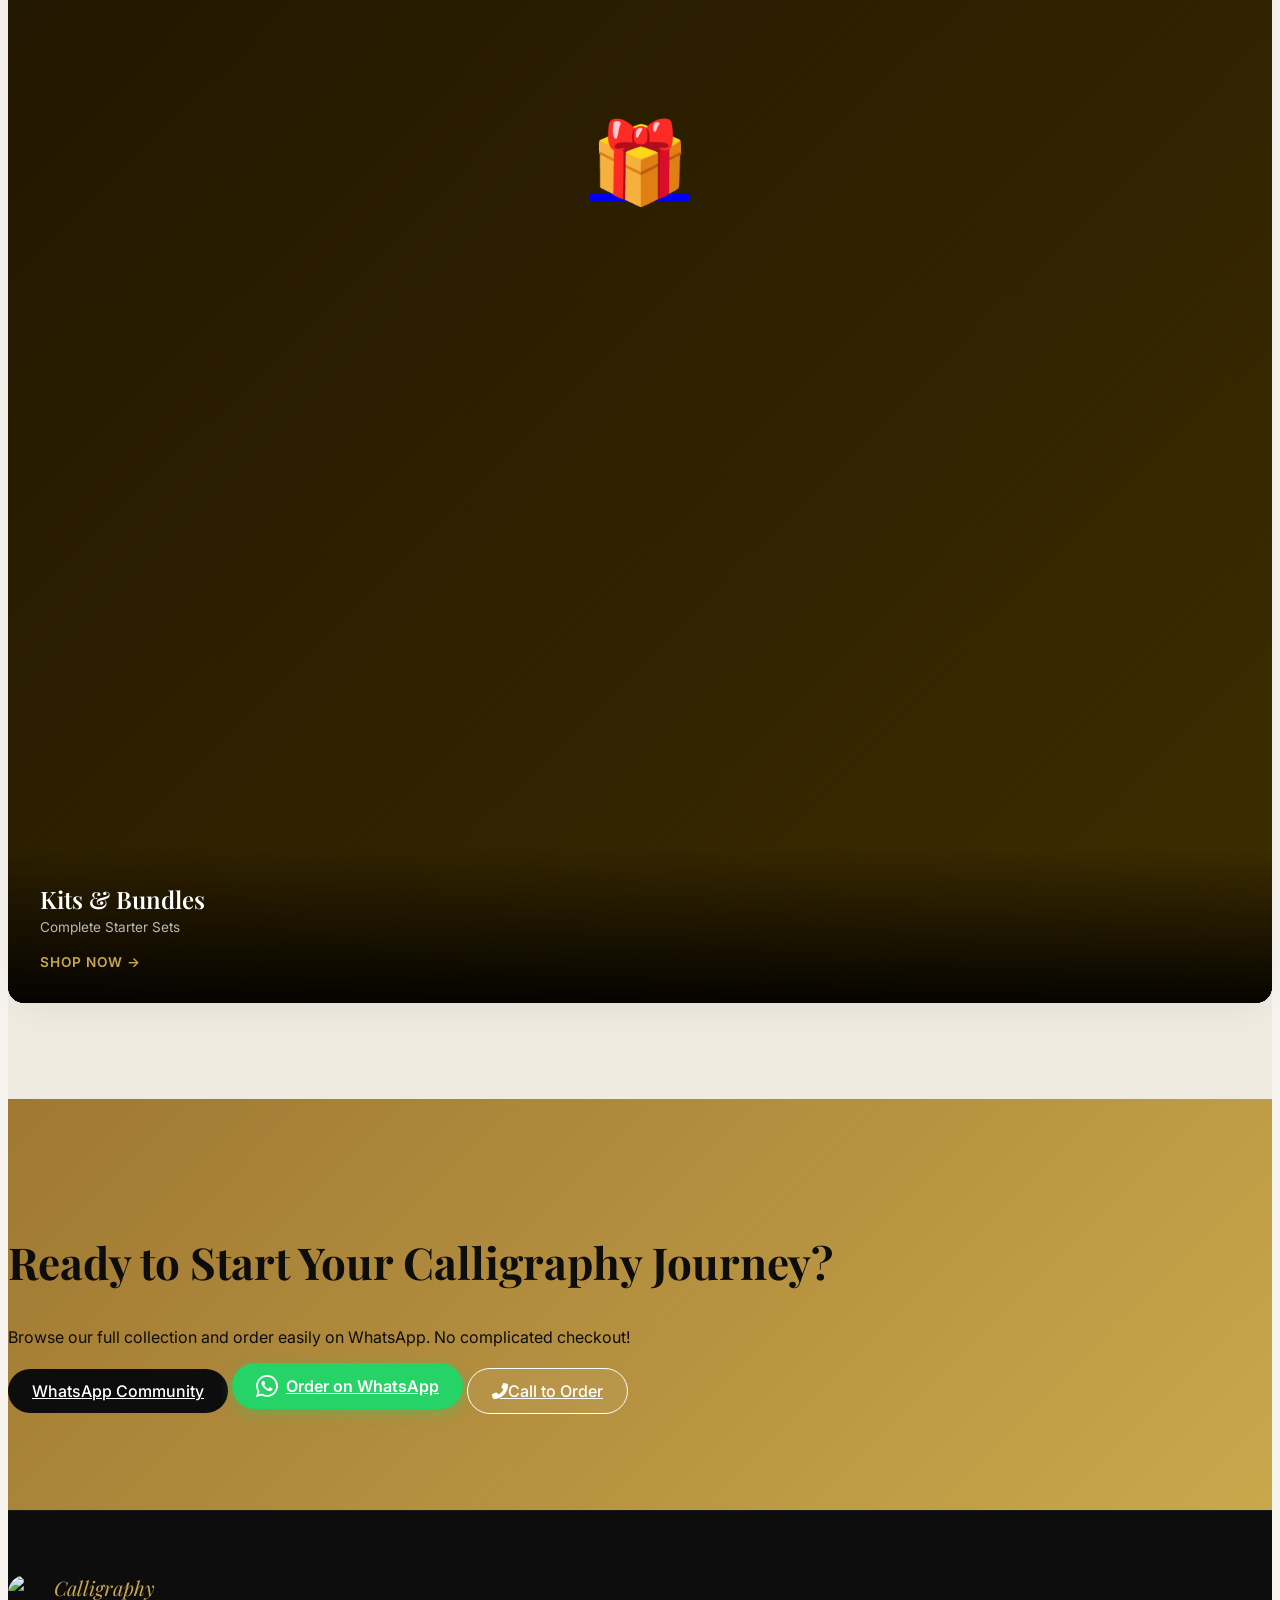
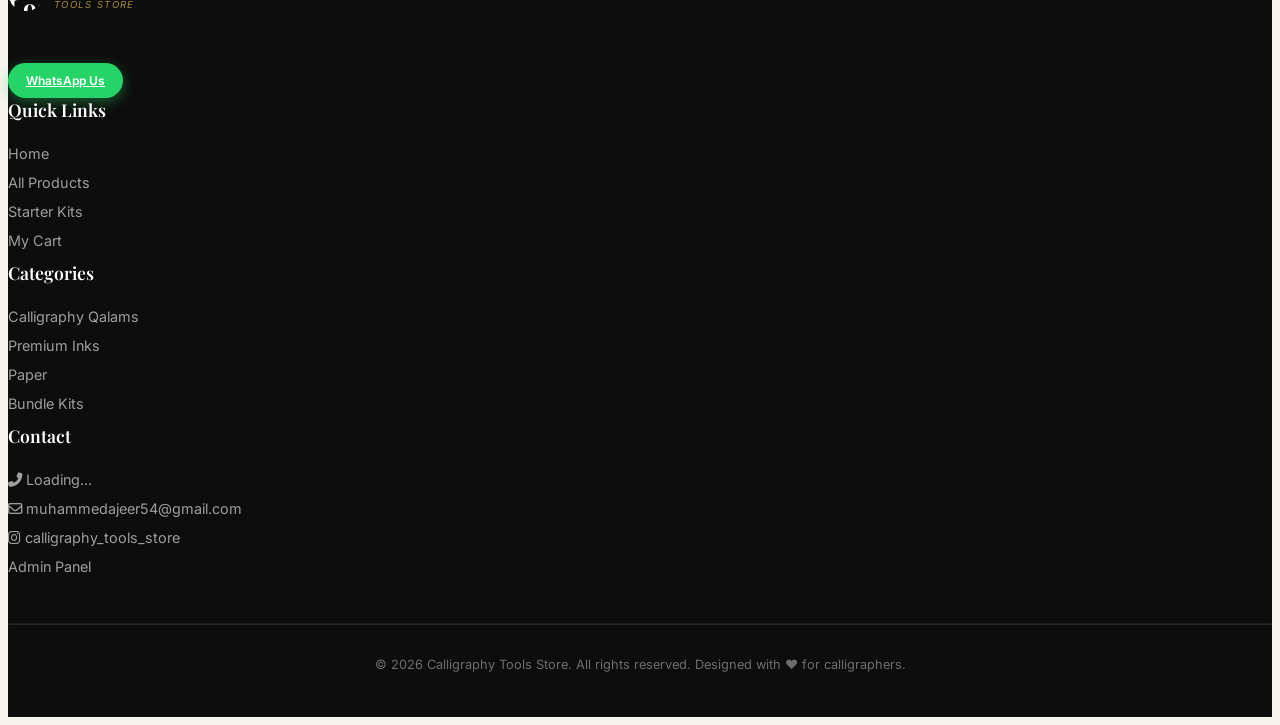
==== commit dbc71d83: "Add files via upload" ====
--- a/index.html
+++ b/index.html
@@ -6,7 +6,7 @@
   <meta name="viewport" content="width=device-width,initial-scale=1" />
   <title>Calligraphy Tools Store — Premium Calligraphy Tools</title>
   <meta name="description"
-    content="Discover premium calligraphy pens, inks, nibs and starter kits. Handpicked tools for beginners and masters. Shop now via WhatsApp." />
+    content="Discover premium calligraphy Qalams, inks, nibs and starter kits. Handpicked tools for beginners and masters. Shop now via WhatsApp." />
   <link rel="preconnect" href="https://fonts.googleapis.com" />
   <link rel="preconnect" href="https://fonts.gstatic.com" crossorigin />
   <link
@@ -79,8 +79,9 @@
         <h1 class="hero-title fade-up text-6xl md:text-7xl" style="animation-delay:.1s">
           Elevate Your<br><span class="italic-gold">Calligraphy</span>
         </h1>
-        <p class="hero-sub fade-up" style="animation-delay:.2s">Handpicked pens, inks & nibs for every level. 2 stunning
-          font styles — Nastaliq & Naskh. Beginners to masters welcome.</p>
+        <p class="hero-sub fade-up" style="animation-delay:.2s">Handpicked Qalams, inks & nibs for every level.
+          Beginners
+          to masters welcome.</p>
         <div class="flex flex-col sm:flex-row items-start gap-4 fade-up" style="animation-delay:.3s">
           <a href="products.html" class="btn-gold w-48 justify-center">Shop Collection ✦</a>
           <a id="hero-call-top" href="#" class="btn-outline w-48 justify-center">
@@ -233,13 +234,13 @@
         <div class="divider center"></div>
       </div>
       <div class="grid grid-cols-2 md:grid-cols-4 gap-6">
-        <a href="products.html?cat=pens" class="cat-card" data-aos="fade-up">
+        <a href="products.html?cat=qalams" class="cat-card" data-aos="fade-up">
           <div
             style="width:100%;height:100%;background:linear-gradient(135deg,#1a0a00,#3d1f00);display:flex;align-items:center;justify-content:center;font-size:80px;">
             🖊️</div>
           <div class="cat-card-info">
-            <div class="cat-card-name">Pens</div>
-            <div class="cat-card-count">Dip & Reed Pens</div>
+            <div class="cat-card-name">Qalams</div>
+            <div class="cat-card-count">Dip & Reed Qalams</div>
             <div class="cat-arrow">Shop Now →</div>
           </div>
         </a>
@@ -329,7 +330,7 @@
         </div>
         <div>
           <div class="footer-title">Categories</div>
-          <a href="products.html?cat=pens" class="footer-link">Calligraphy Qalams</a>
+          <a href="products.html?cat=qalams" class="footer-link">Calligraphy Qalams</a>
           <a href="products.html?cat=inks" class="footer-link">Premium Inks</a>
           <a href="products.html?cat=paper" class="footer-link">Paper</a>
           <a href="products.html?cat=kits" class="footer-link">Bundle Kits</a>
@@ -438,7 +439,7 @@
             ${p.stock && p.stock < 5 ? `<div class="stock-low">⚡ Only ${p.stock} left!</div>` : ''}
             <div class="flex gap-2 mt-2">
               <a href="product.html?id=${p.id}" class="btn-dark" style="flex:1;justify-content:center;padding:10px;">View</a>
-              ${p.category === 'pens' && p.sizes?.length > 0
+              ${p.category === 'qalams' && p.sizes?.length > 0
                 ? `<a href="product.html?id=${p.id}" class="btn-gold" style="flex:1;justify-content:center;padding:10px;">Options</a>`
                 : `<button onclick="Cart.add({id:'${p.id}',name:'${p.name.replace(/'/g, "\\'")}',price:${p.price},image:'${p.images?.[0] || ''}'})" class="btn-gold" style="flex:1;justify-content:center;padding:10px;">Add 🛒</button>`
               }
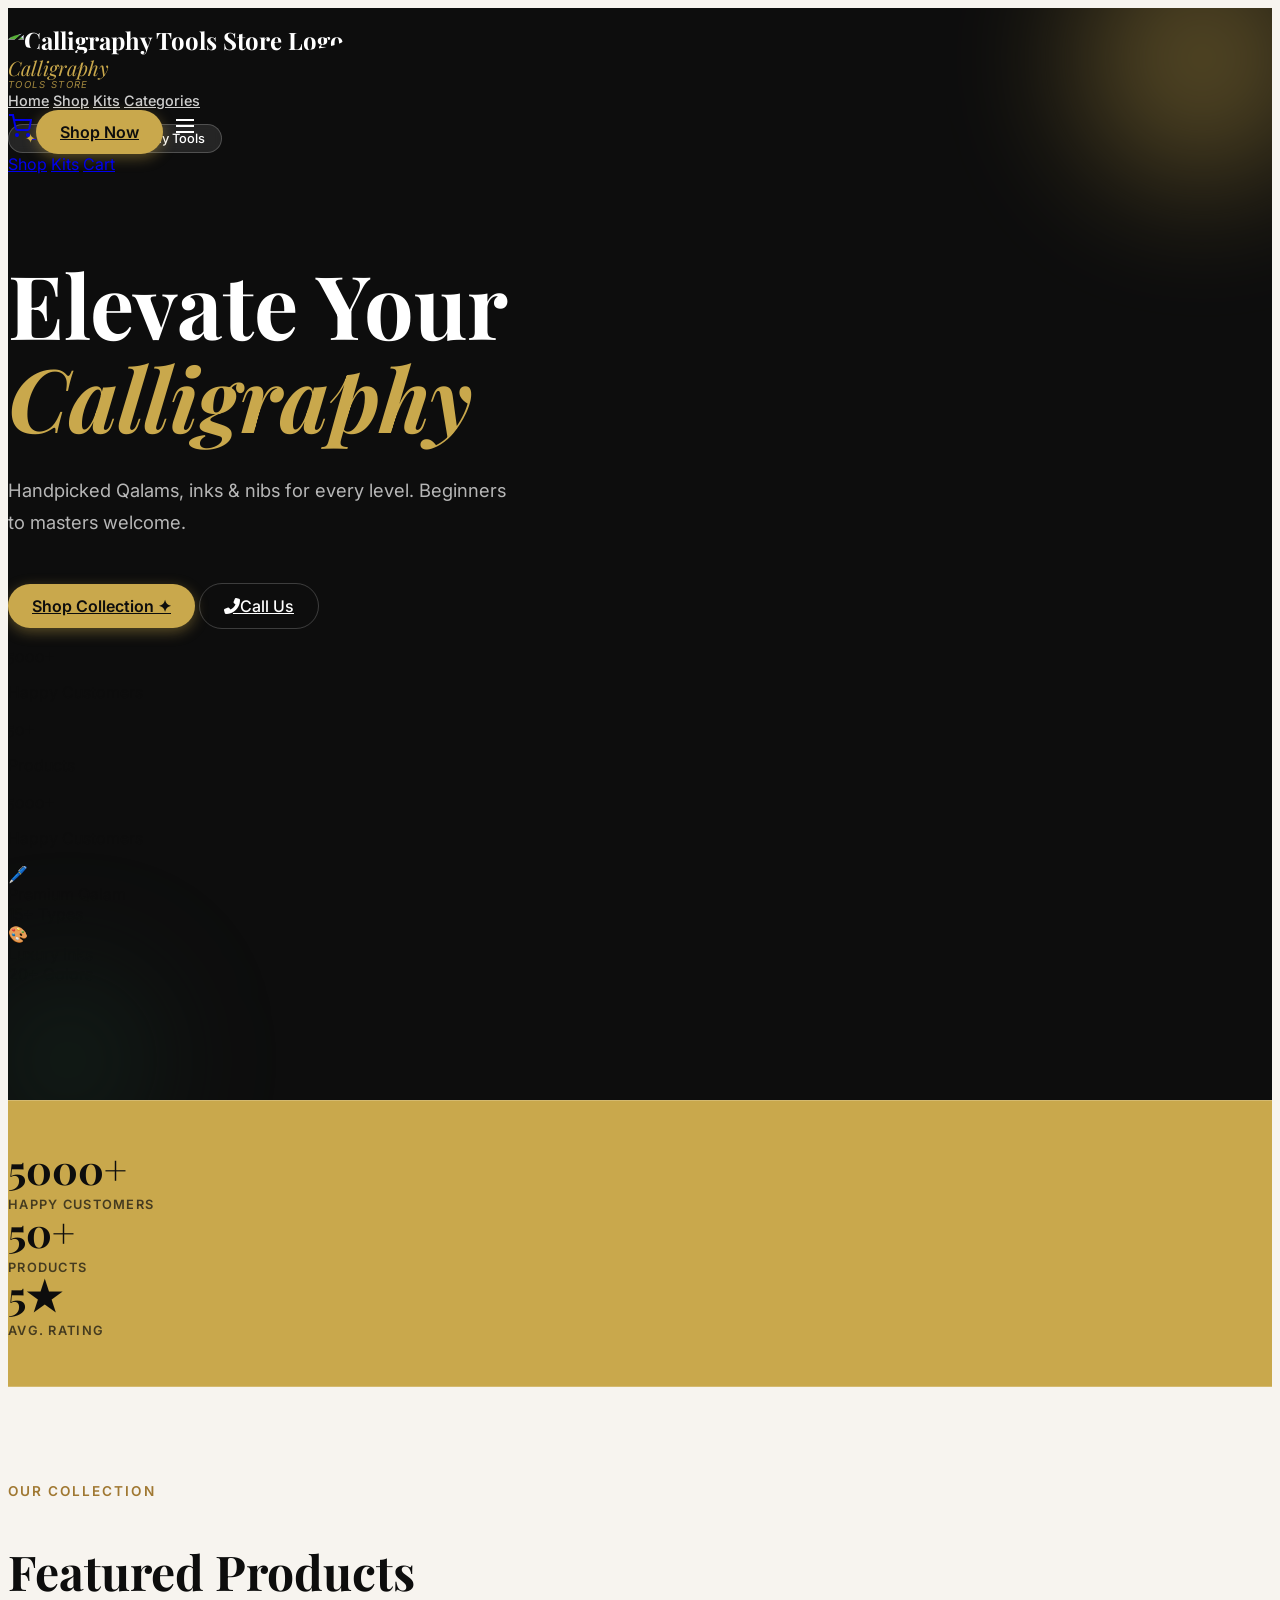
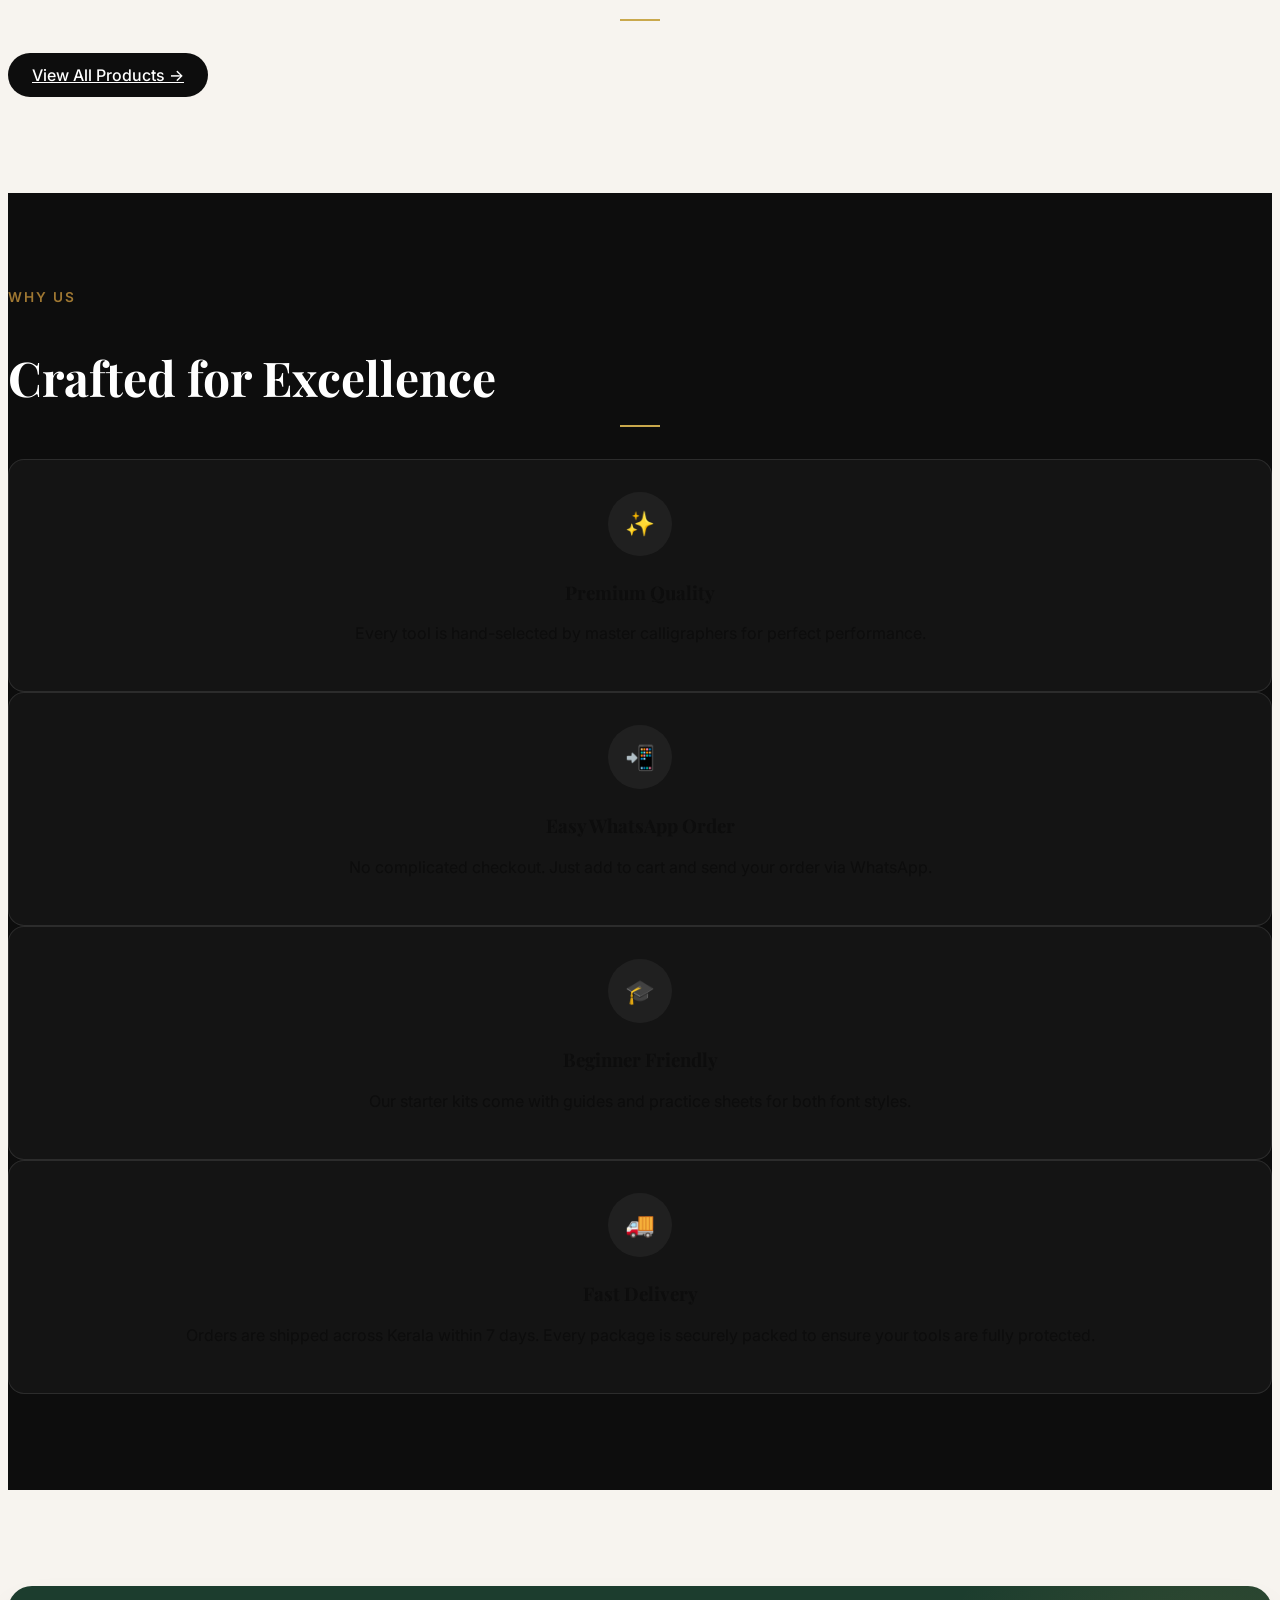
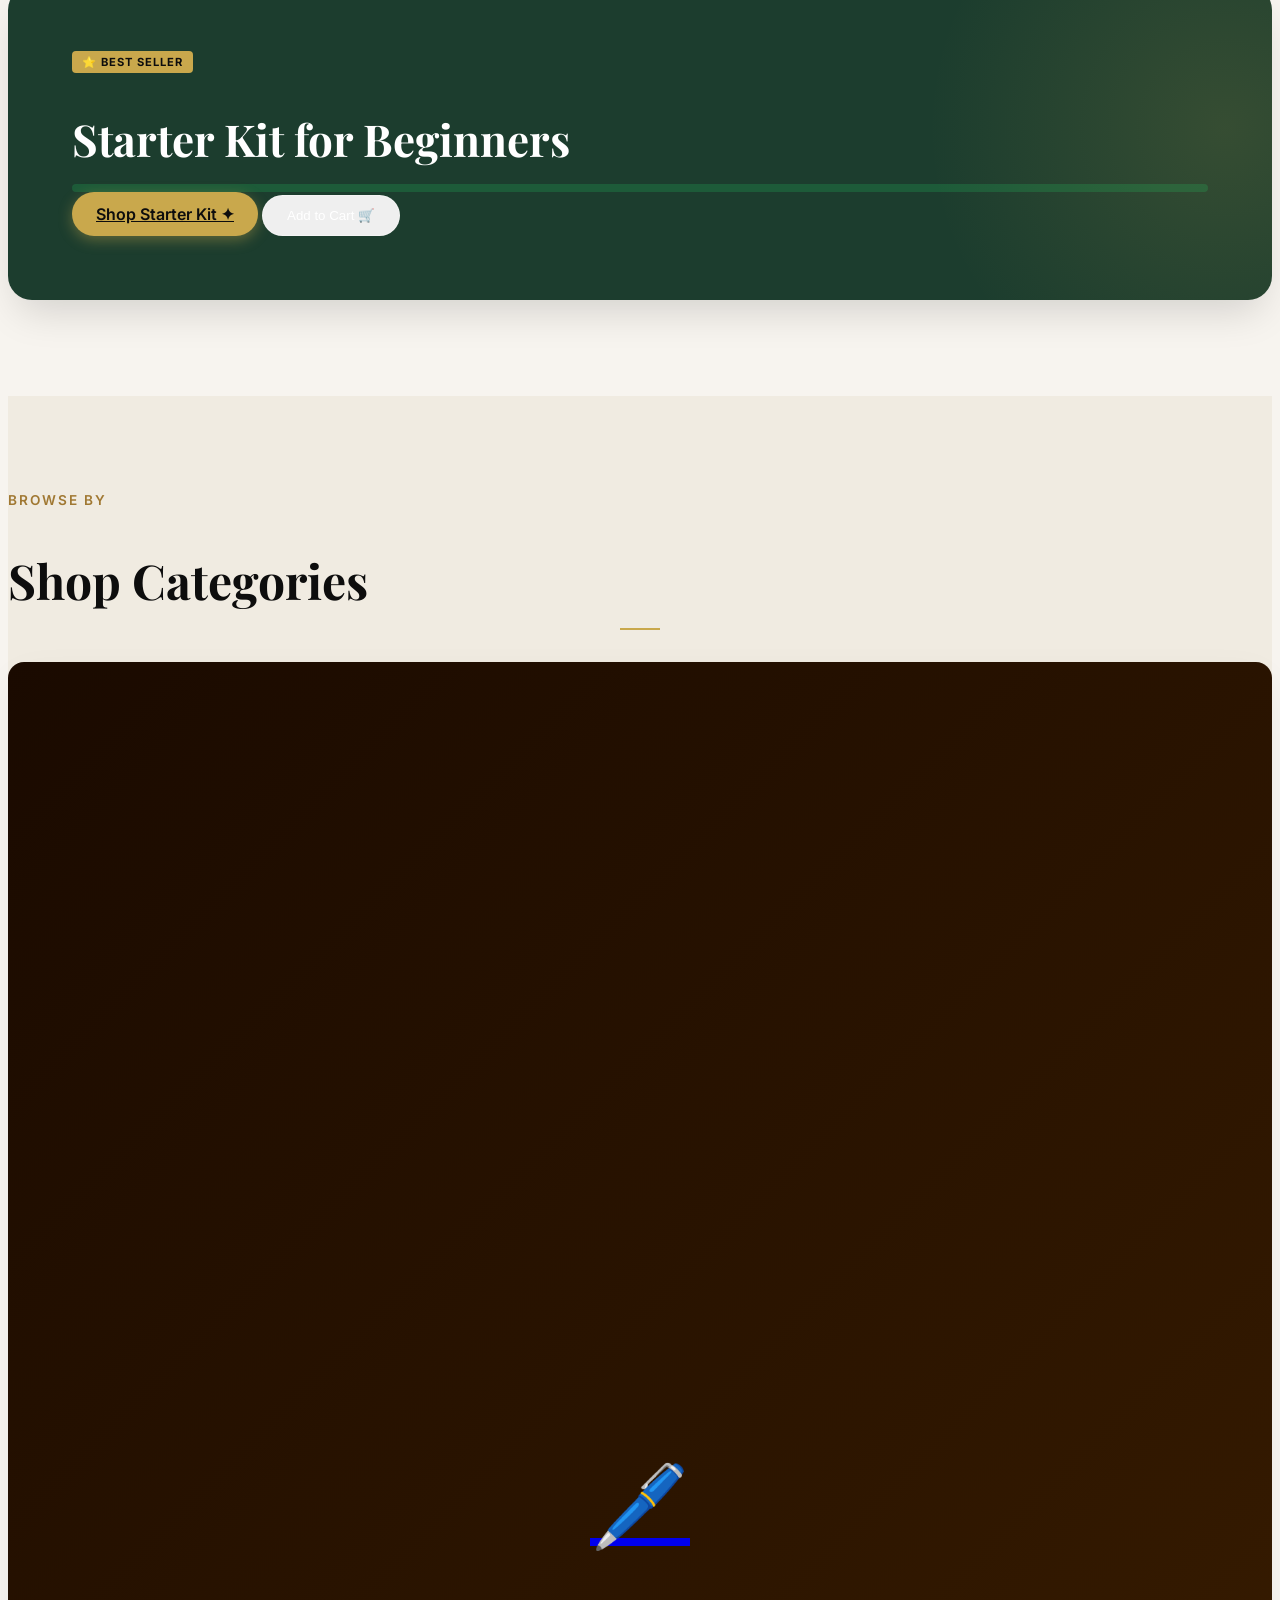
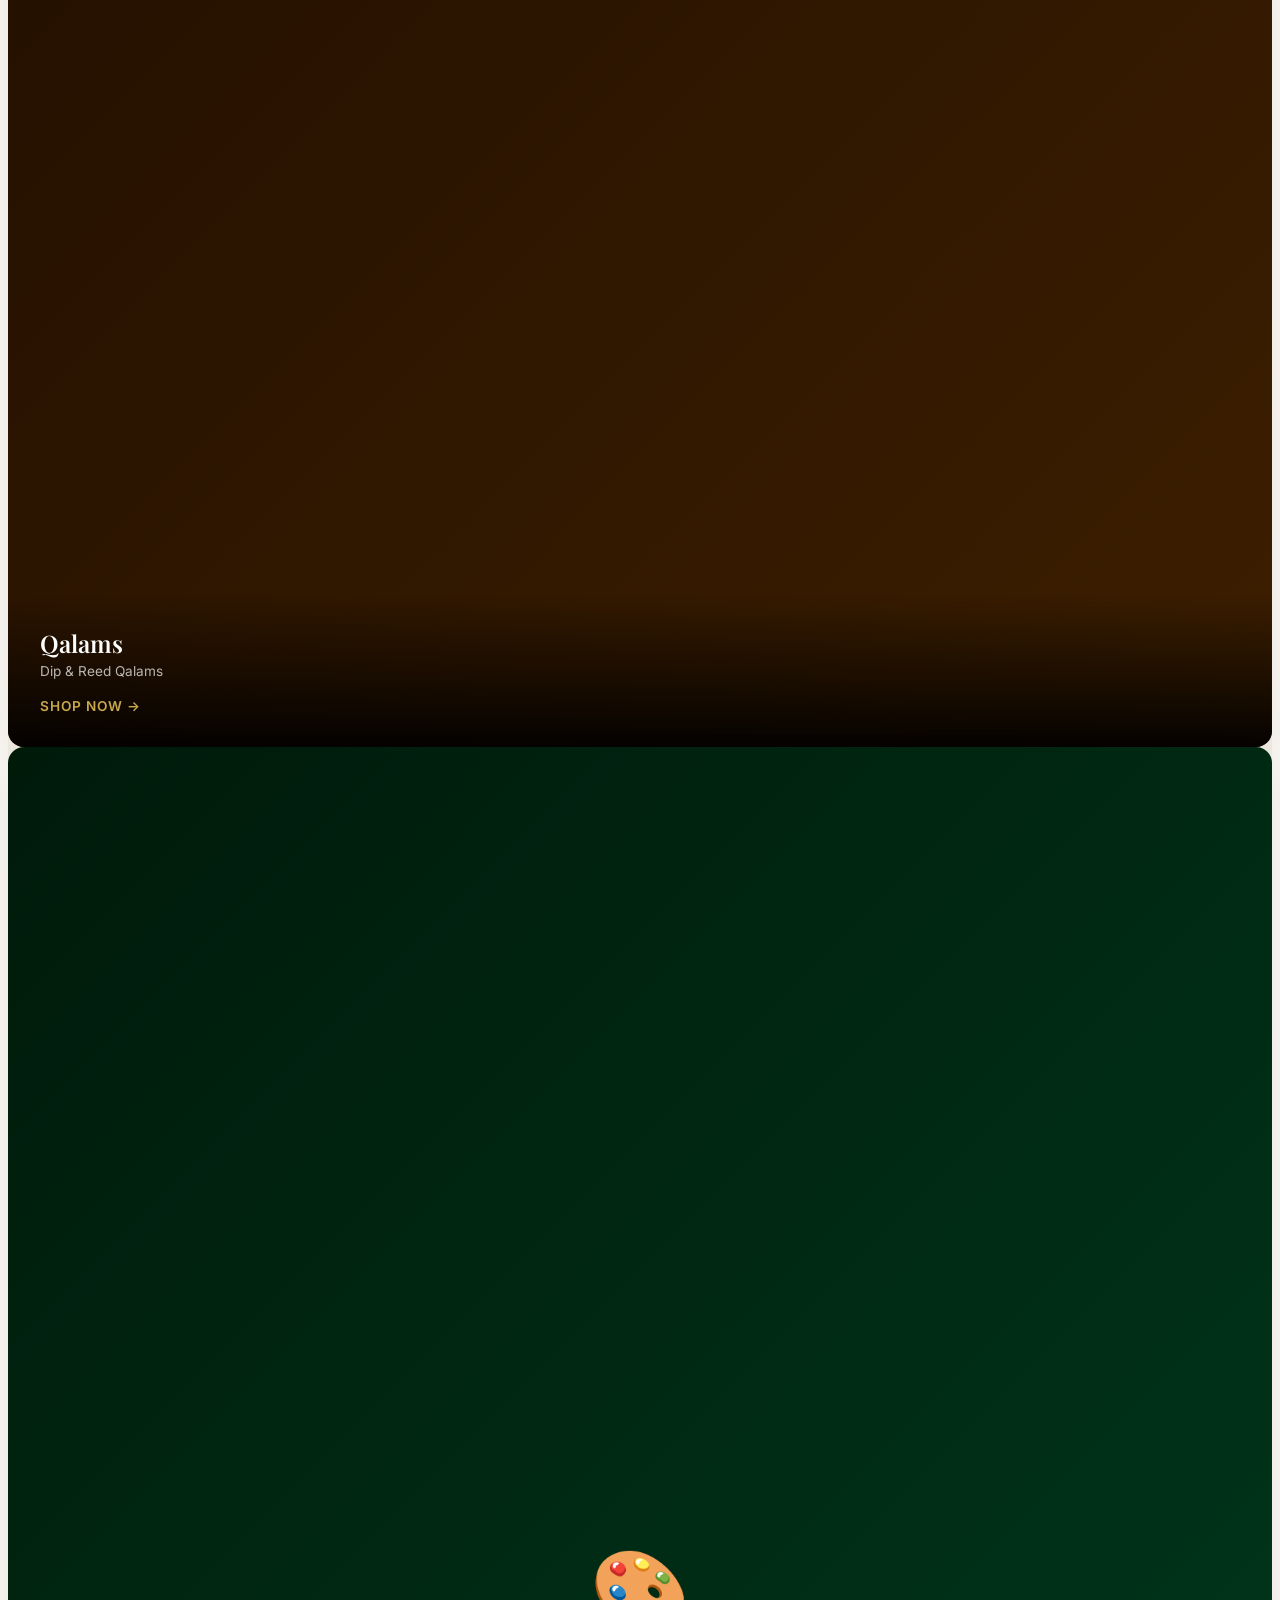
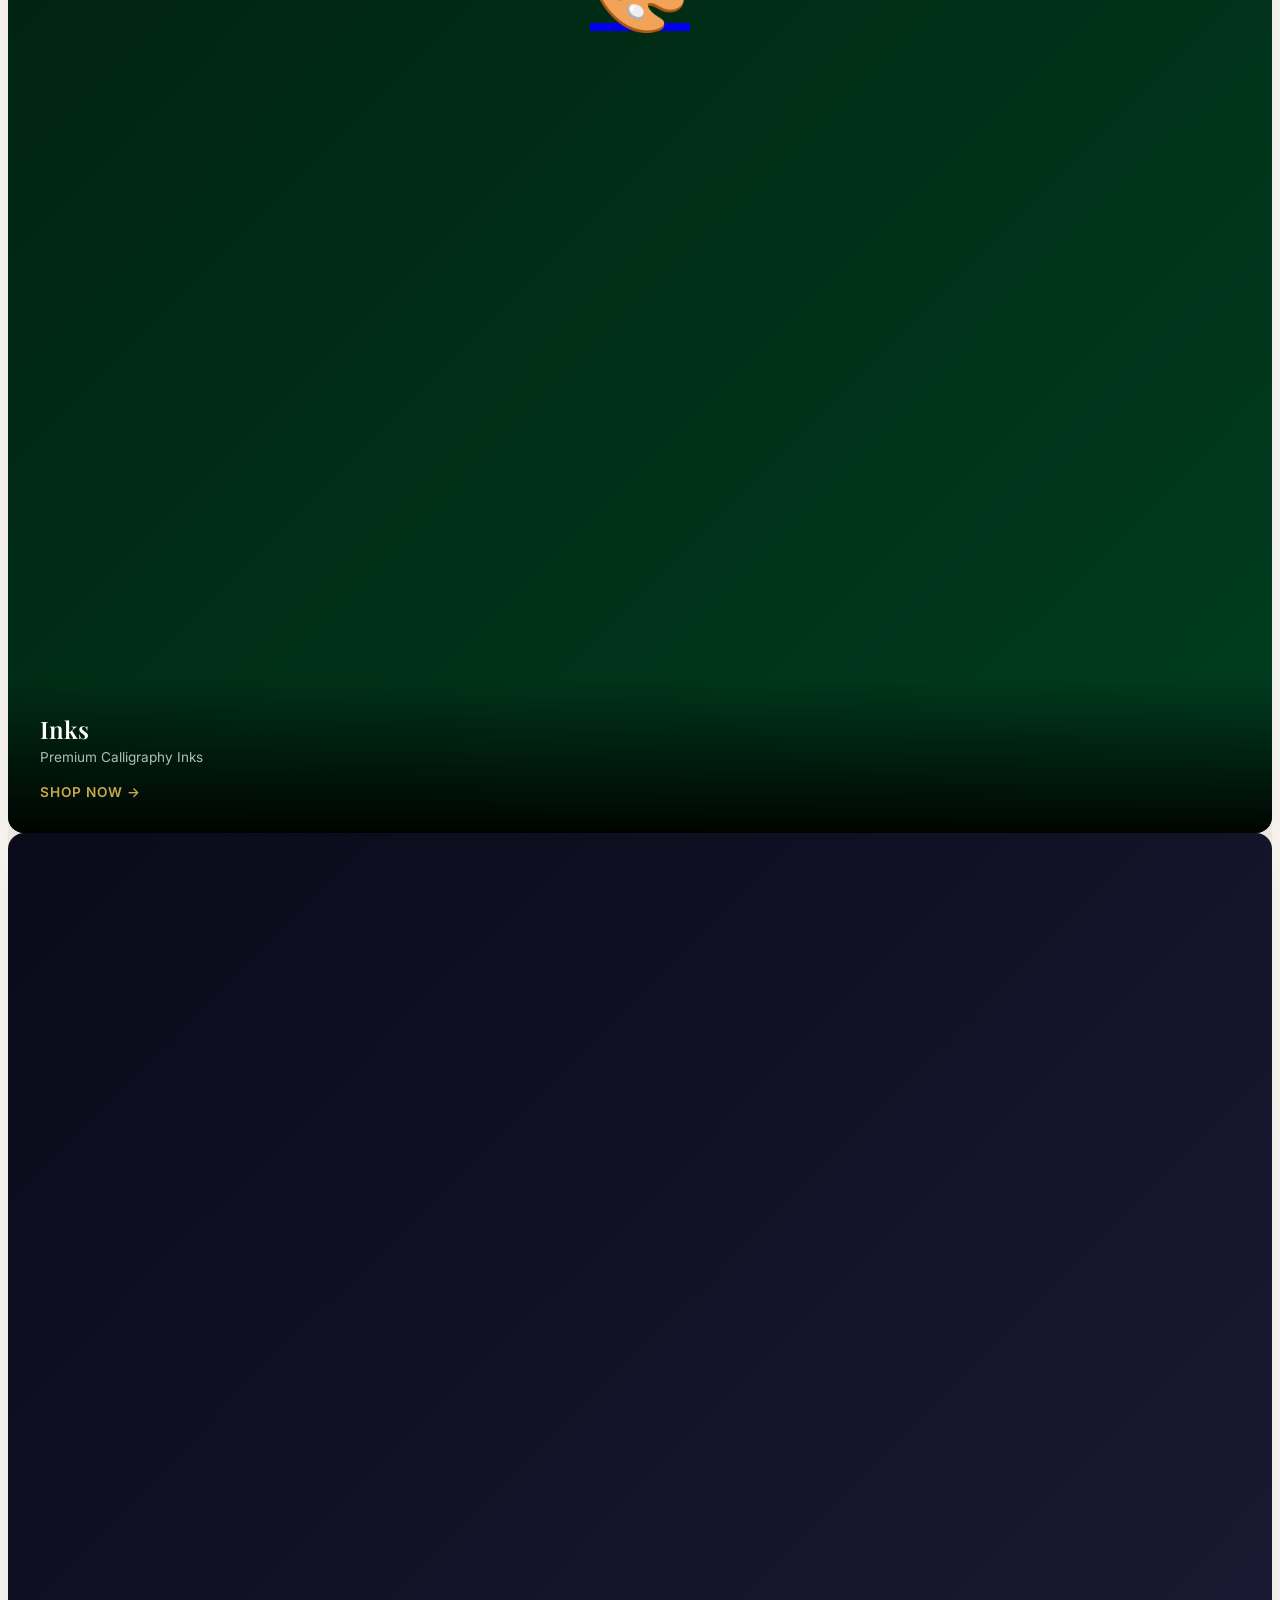
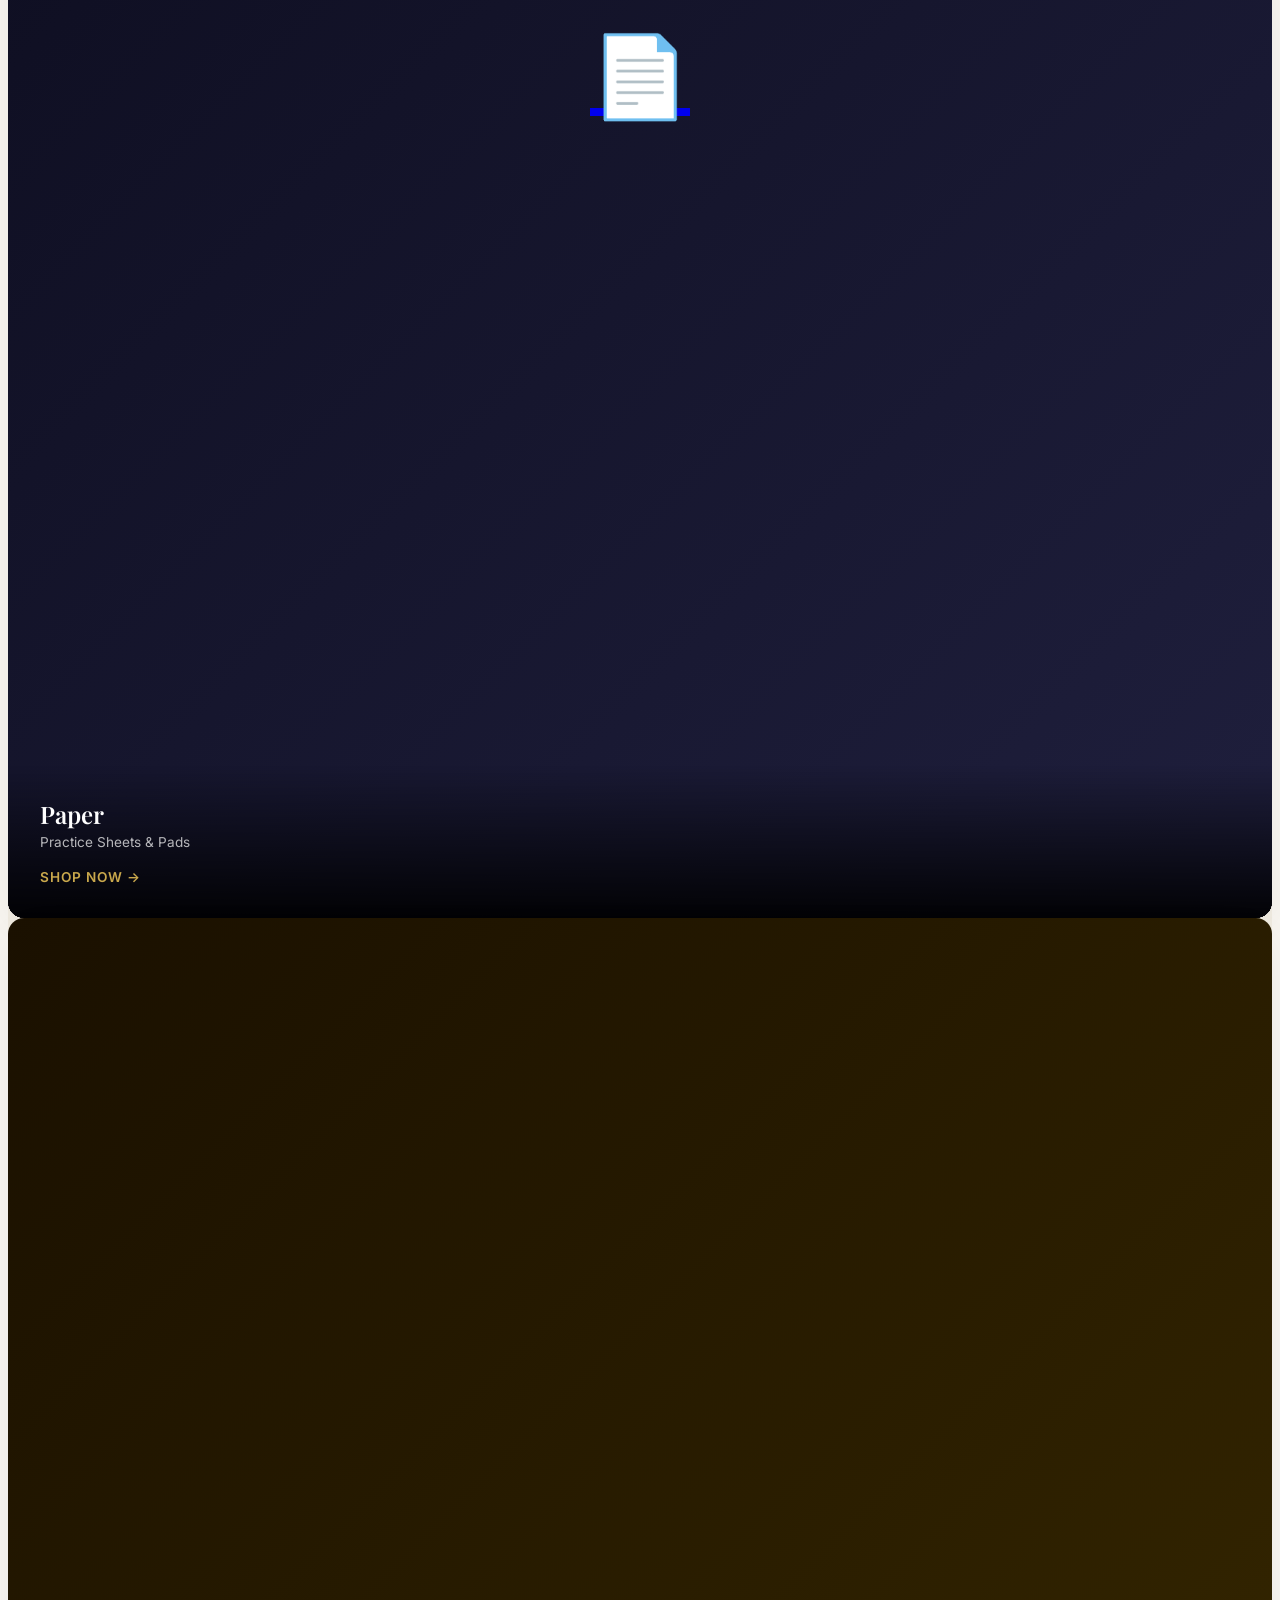
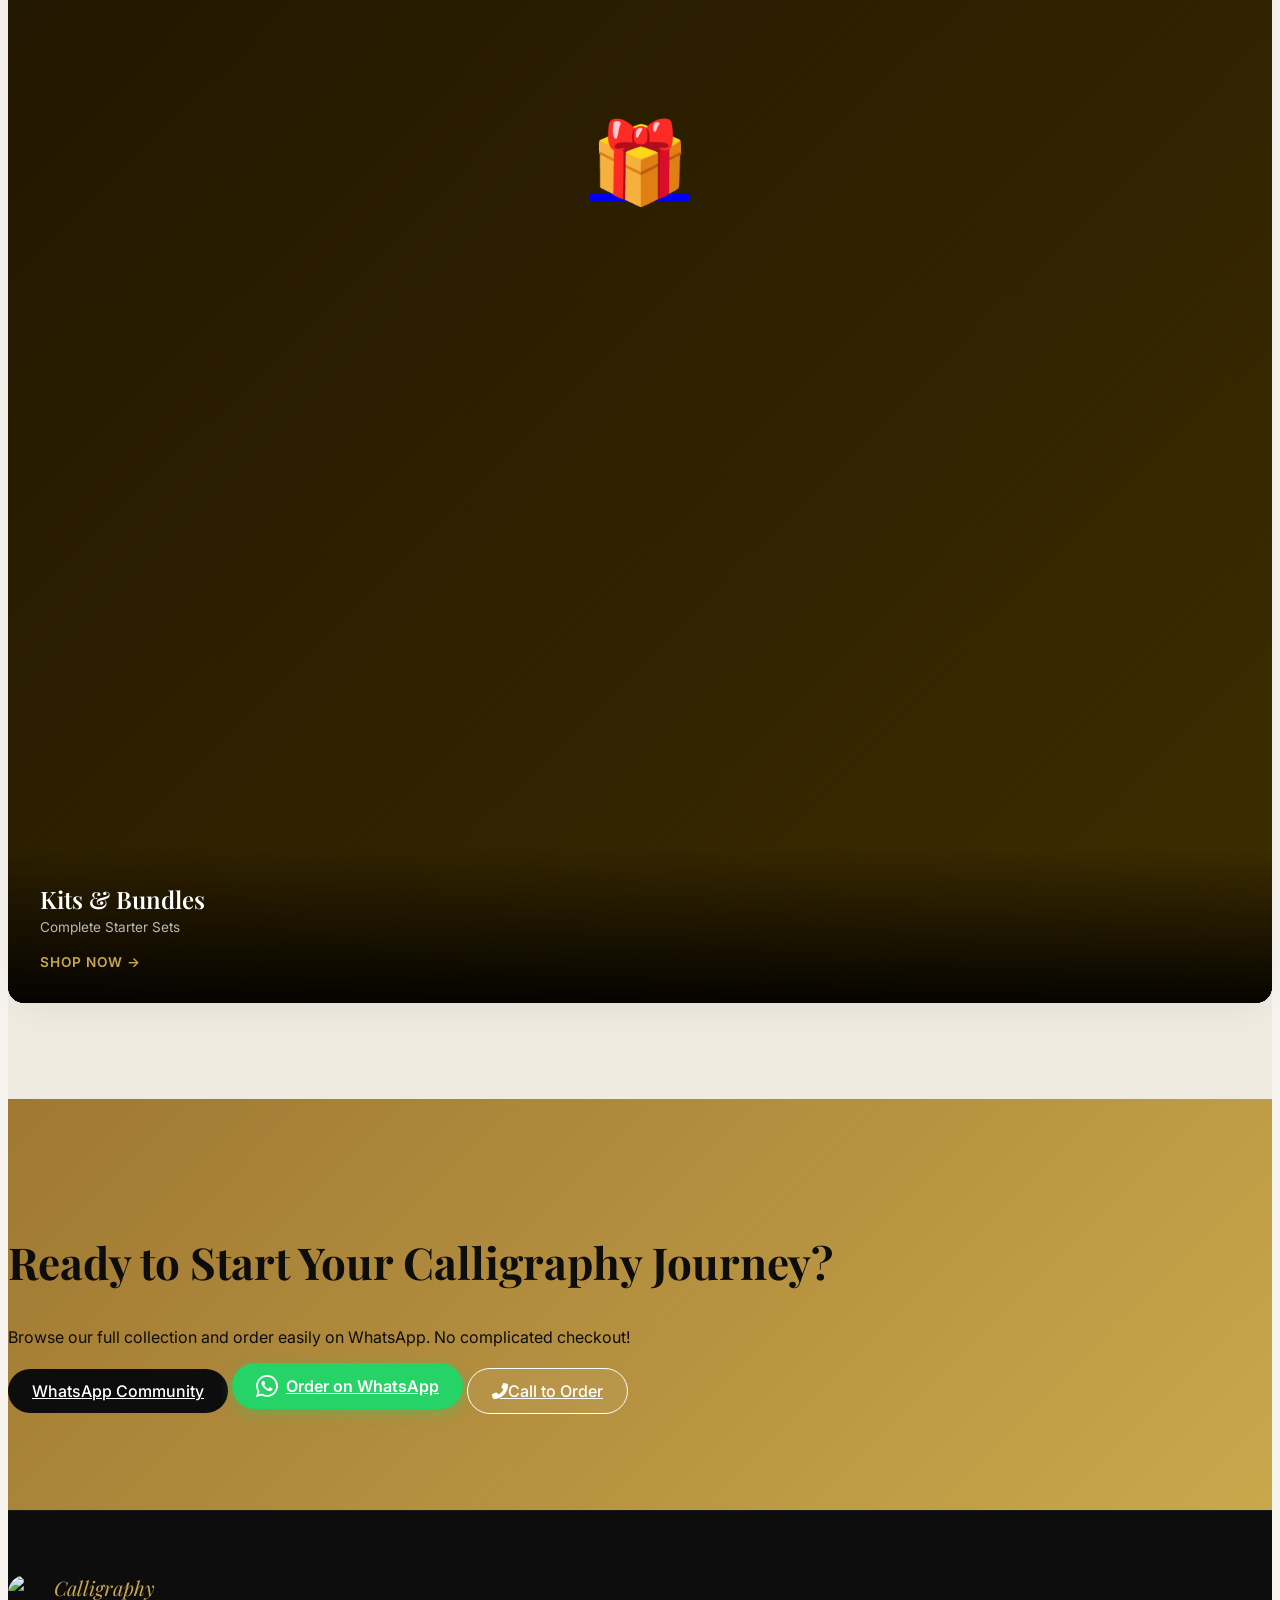
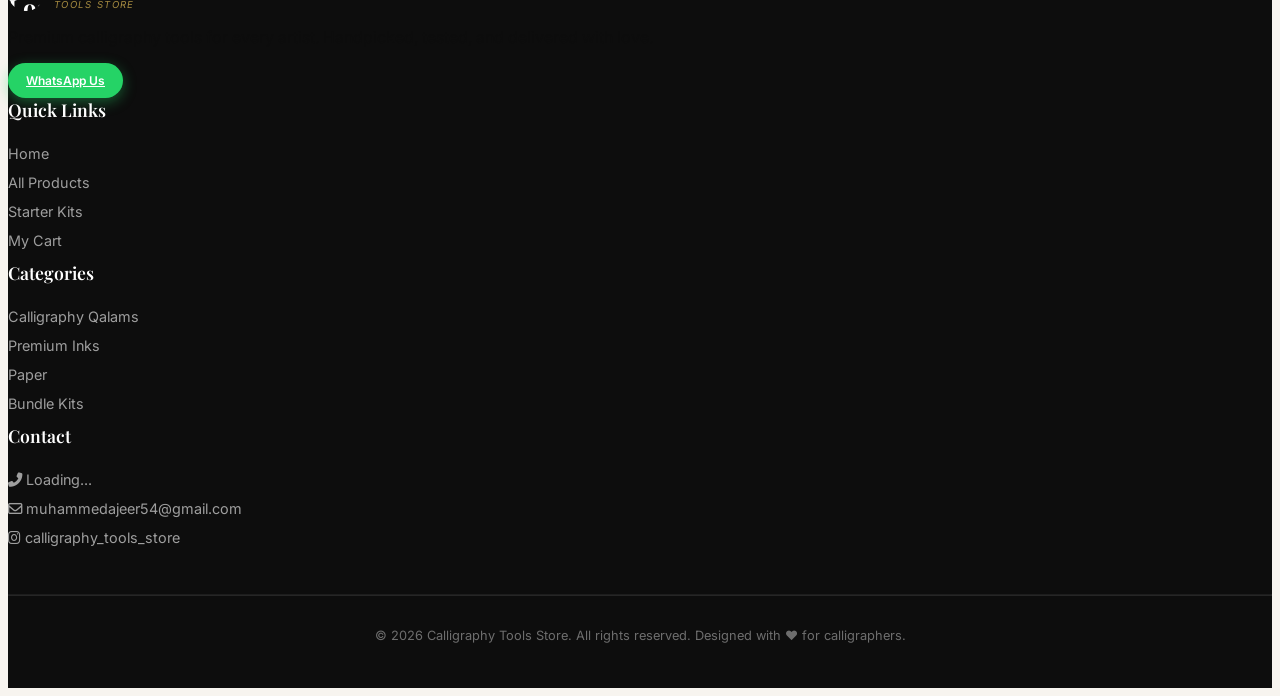
==== commit 2a5ba315: "Add files via upload" ====
--- a/index.html
+++ b/index.html
@@ -122,7 +122,7 @@
 
   <!-- ===== STATS ===== -->
   <div class="stats-bar">
-    <div class="max-w-7xl mx-auto px-6 grid grid-cols-2 md:grid-cols-3 gap-8 text-center">
+    <div class="max-w-7xl mx-auto px-6 grid grid-cols-1 md:grid-cols-3 gap-10 text-center">
       <div data-aos="fade-up">
         <div class="stat-num">5000+</div>
         <div class="stat-lbl">Happy Customers</div>
@@ -342,7 +342,6 @@
               class="fa-regular fa-envelope w-5"></i> muhammedajeer54@gmail.com</a>
           <a id="footer-insta" href="https://www.instagram.com/calligraphy_tools_store/" target="_blank"
             class="footer-link"><i class="fa-brands fa-instagram w-5"></i> calligraphy_tools_store</a>
-          <a href="admin.html" class="footer-link text-white/20 text-xs mt-4 block">Admin Panel</a>
         </div>
       </div>
       <hr class="footer-hr" />
@@ -437,11 +436,10 @@
               ${p.originalPrice ? `<div class="prod-orig">${rupees(p.originalPrice)}</div>` : ''}
             </div>
             ${p.stock && p.stock < 5 ? `<div class="stock-low">⚡ Only ${p.stock} left!</div>` : ''}
-            <div class="flex gap-2 mt-2">
-              <a href="product.html?id=${p.id}" class="btn-dark" style="flex:1;justify-content:center;padding:10px;">View</a>
+            <div class="flex mt-2">
               ${p.category === 'qalams' && p.sizes?.length > 0
-                ? `<a href="product.html?id=${p.id}" class="btn-gold" style="flex:1;justify-content:center;padding:10px;">Options</a>`
-                : `<button onclick="Cart.add({id:'${p.id}',name:'${p.name.replace(/'/g, "\\'")}',price:${p.price},image:'${p.images?.[0] || ''}'})" class="btn-gold" style="flex:1;justify-content:center;padding:10px;">Add 🛒</button>`
+                ? `<a href="product.html?id=${p.id}" class="btn-gold" style="flex:1;justify-content:center;padding:10px;font-size:12px;">Add 🛒</a>`
+                : `<button onclick="Cart.add({id:'${p.id}',name:'${(p.name || '').replace(/'/g, "\\'")}',price:${p.price},image:'${p.images?.[0] || ''}'})" class="btn-gold" style="flex:1;justify-content:center;padding:10px;font-size:12px;">Add 🛒</button>`
               }
             </div>
           </div>
